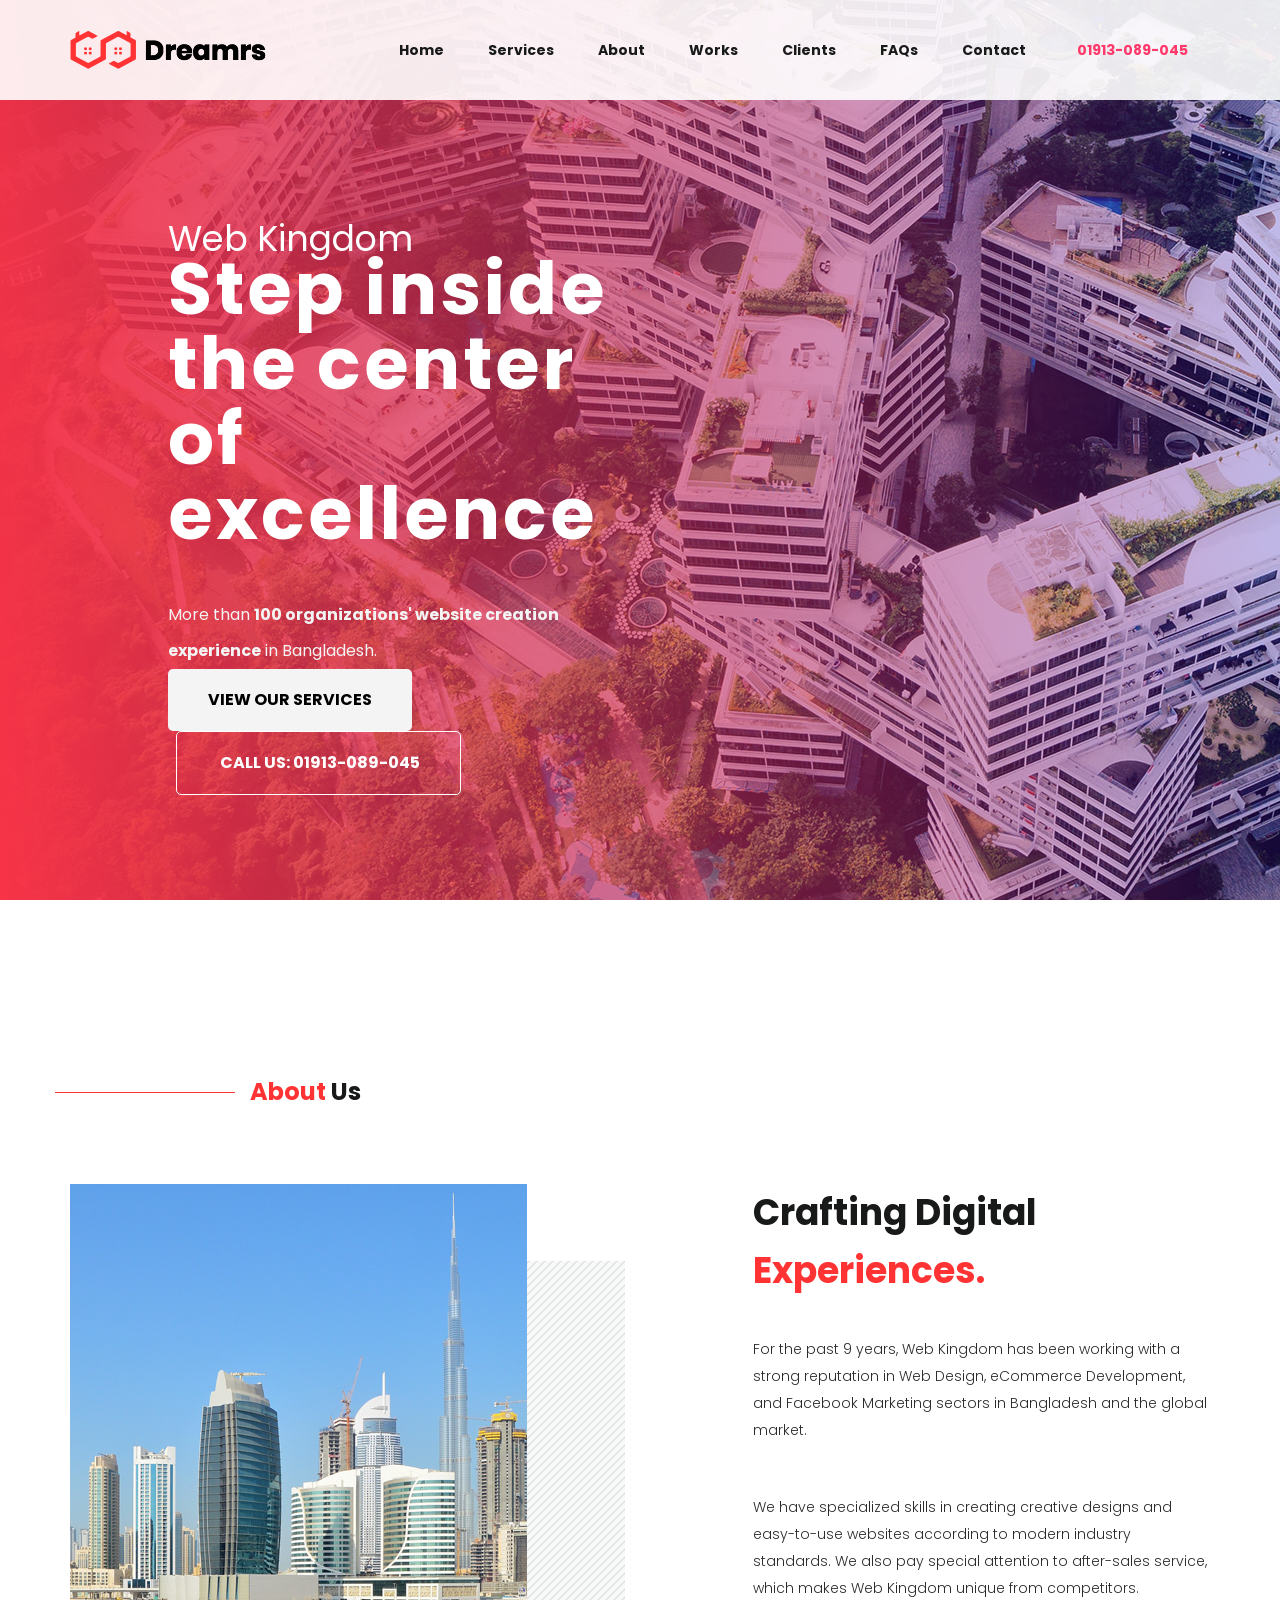
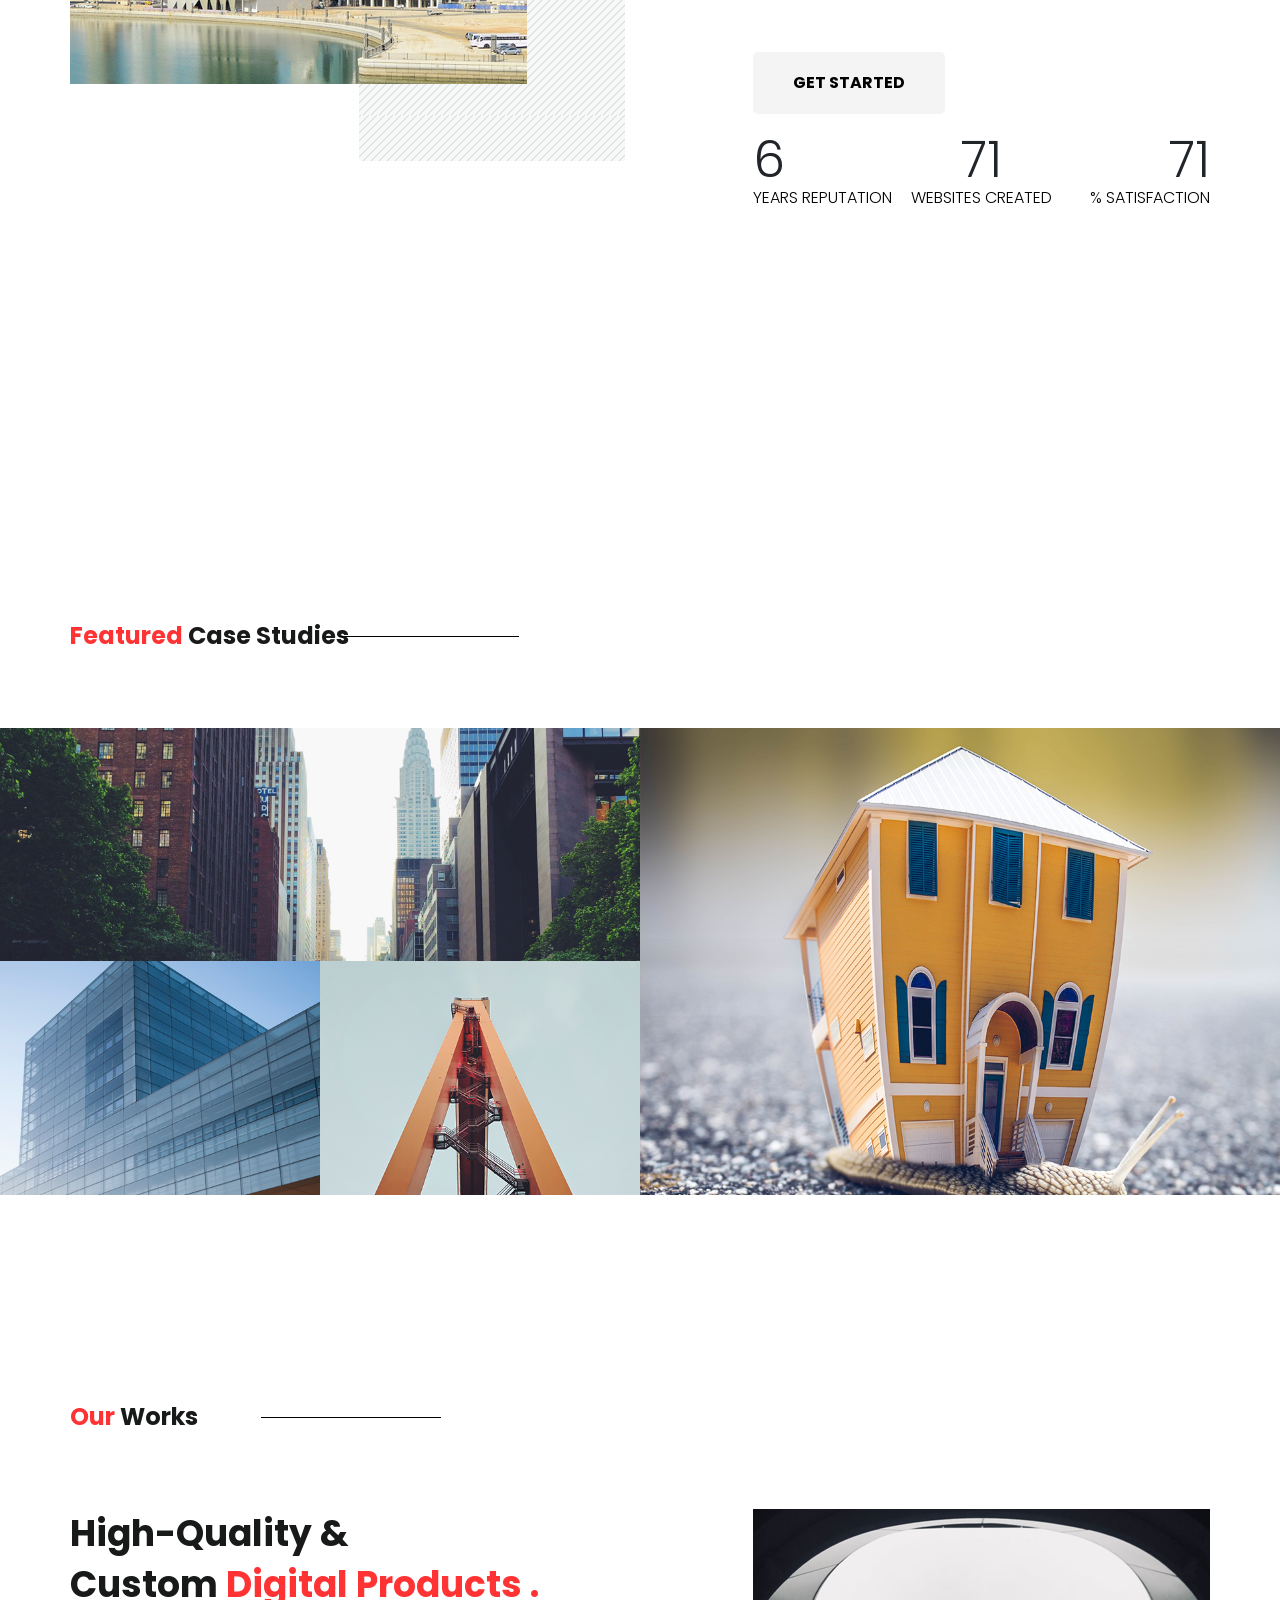
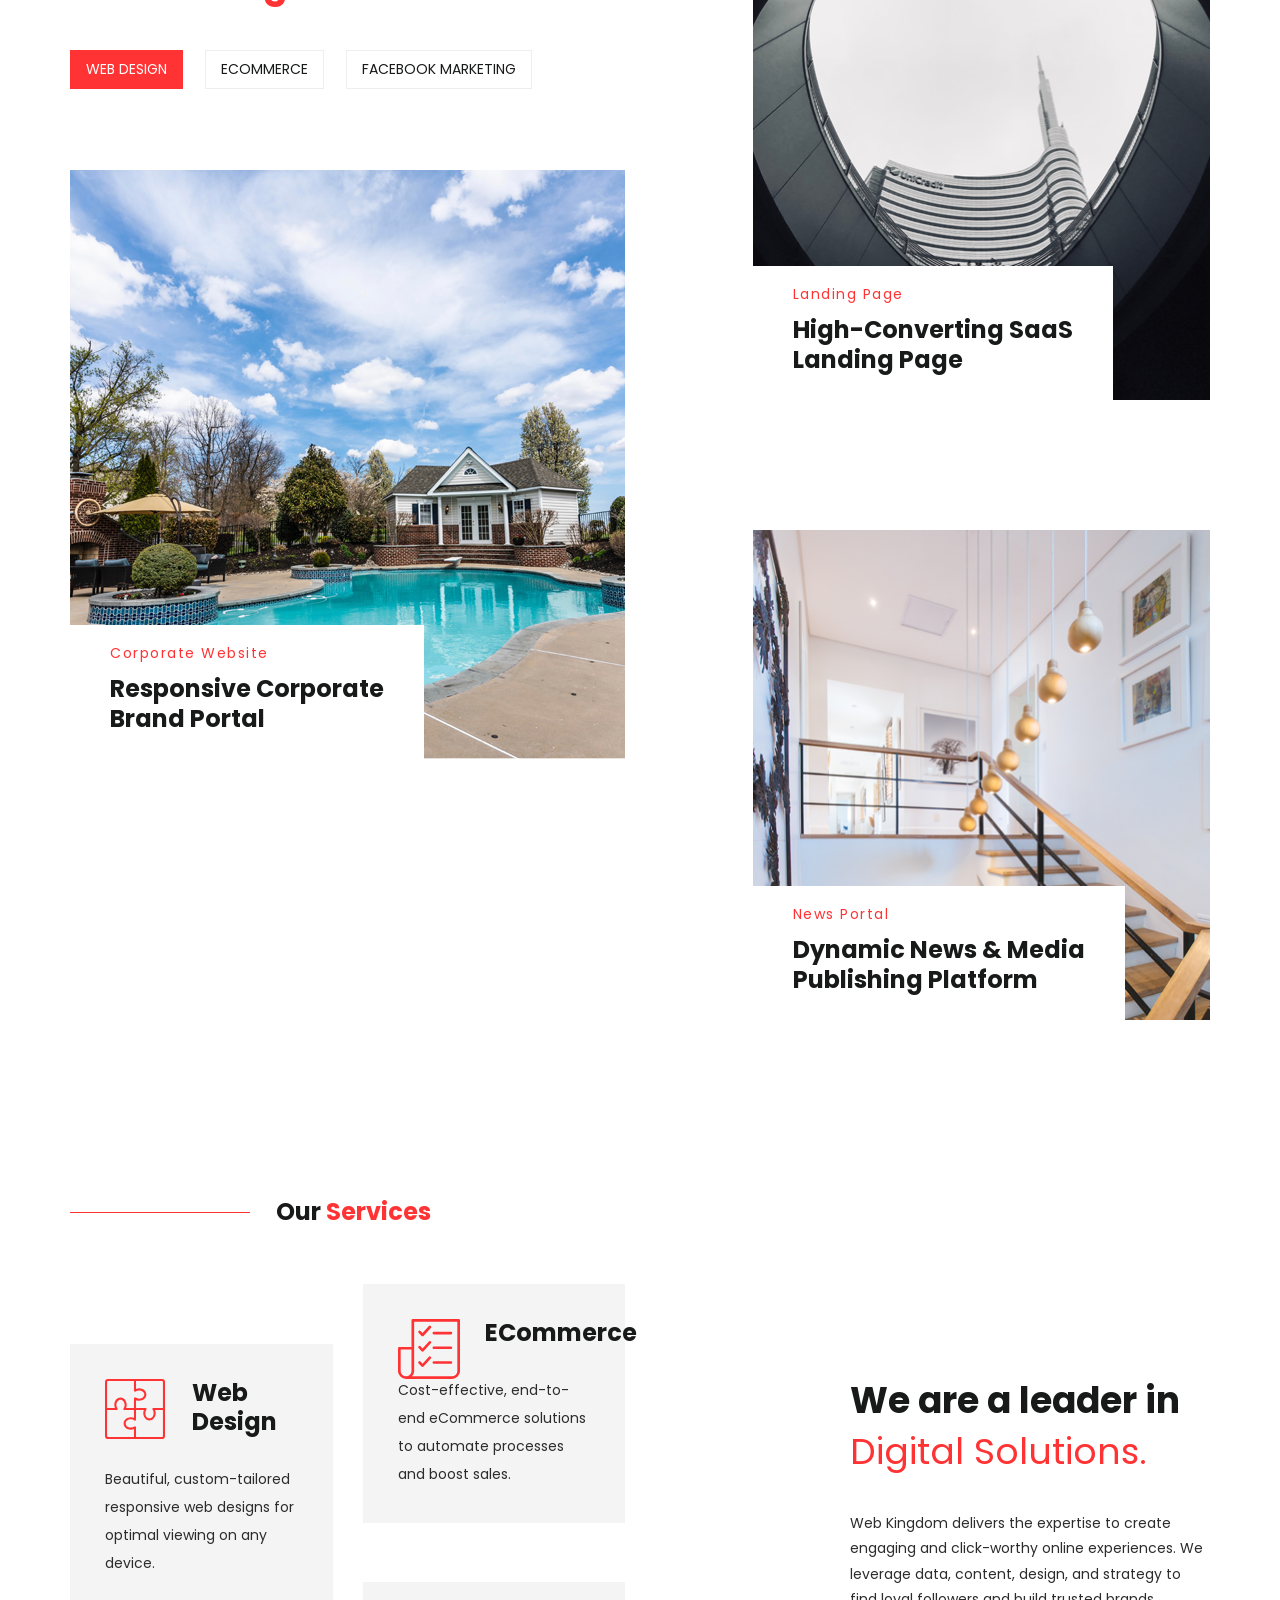
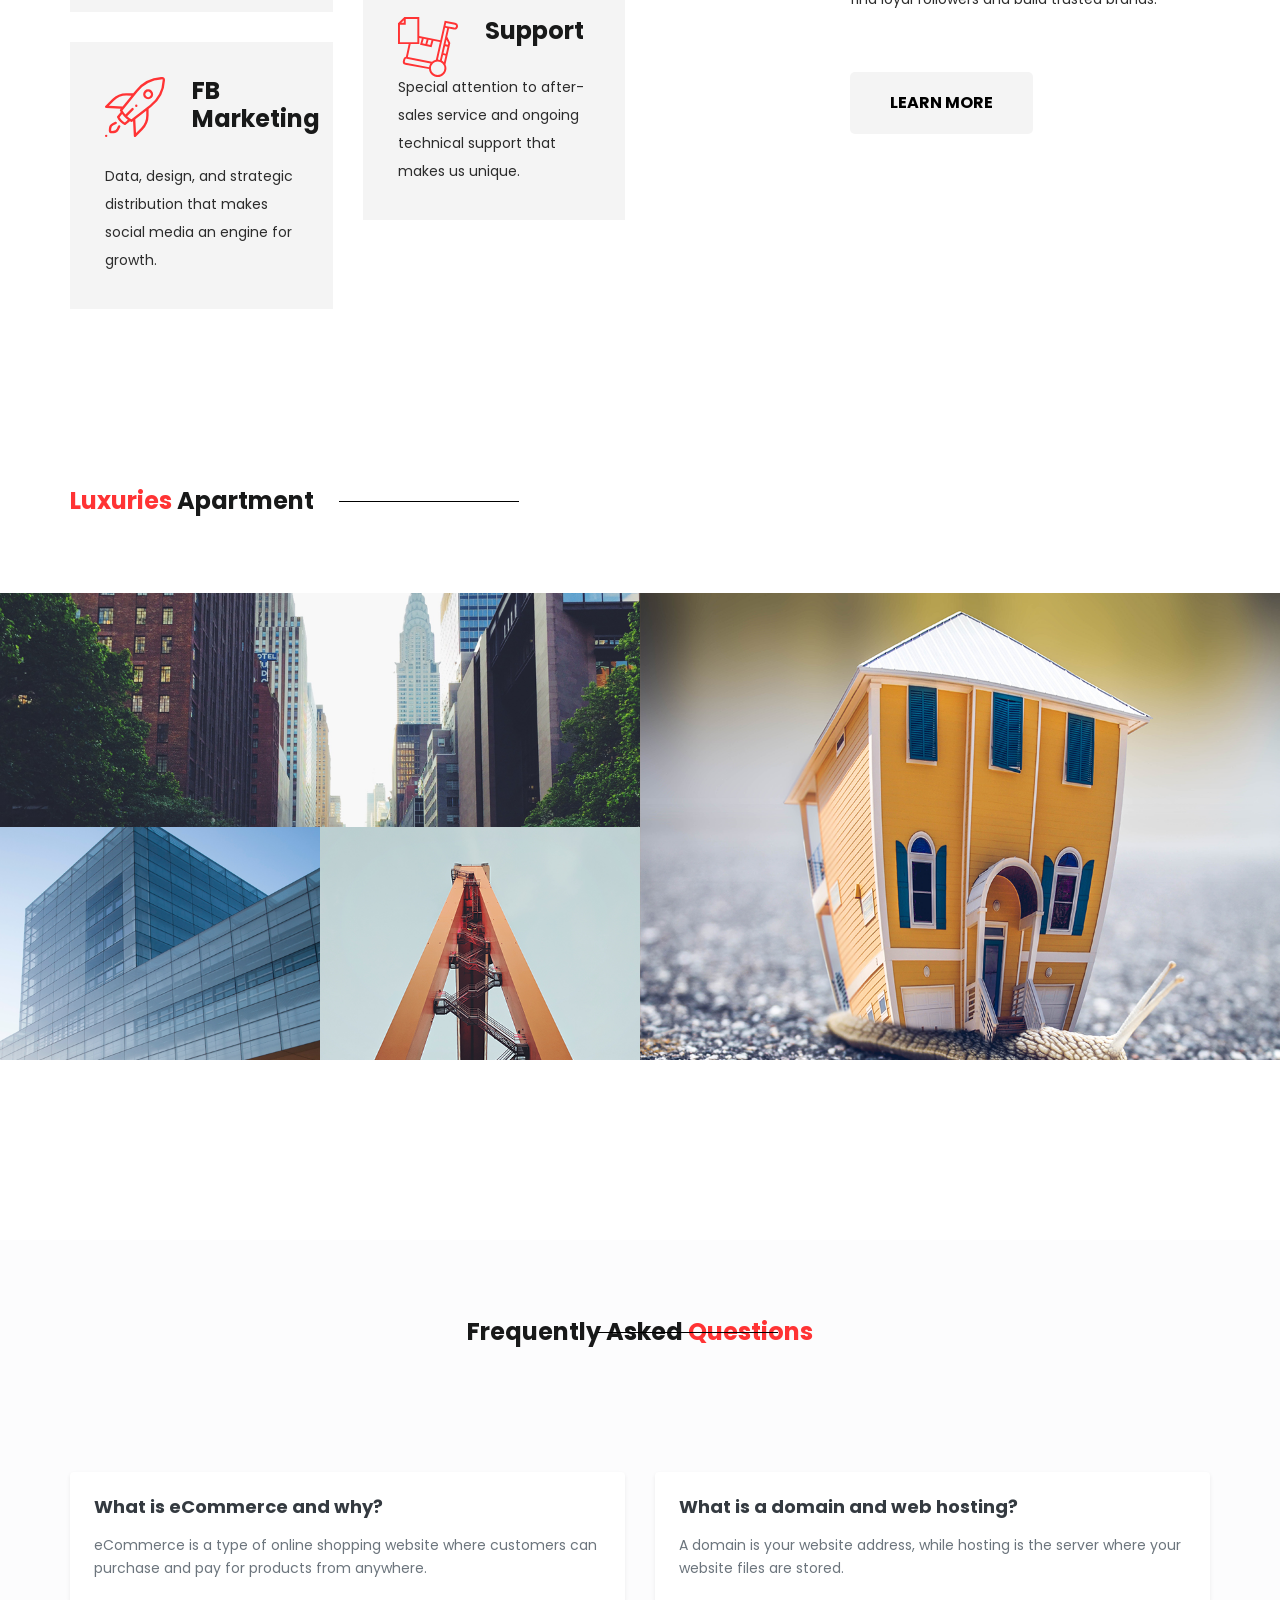
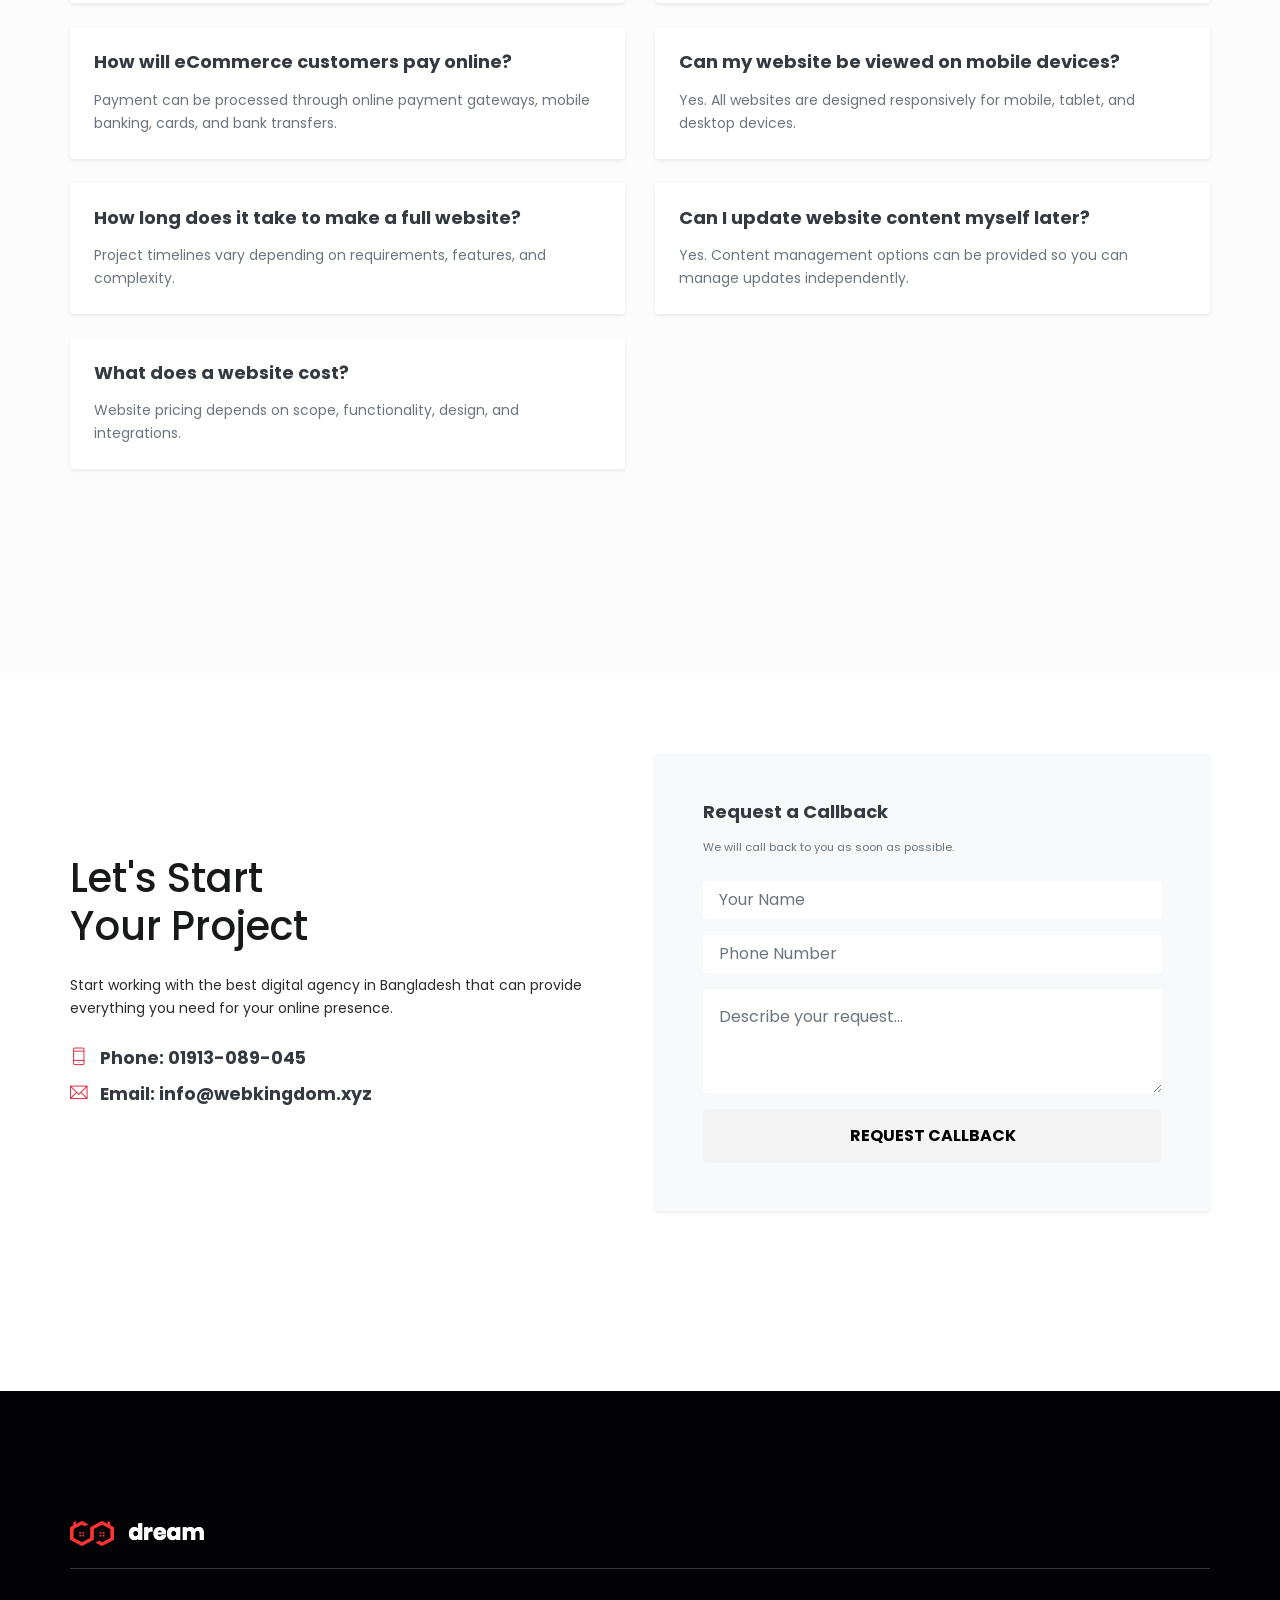
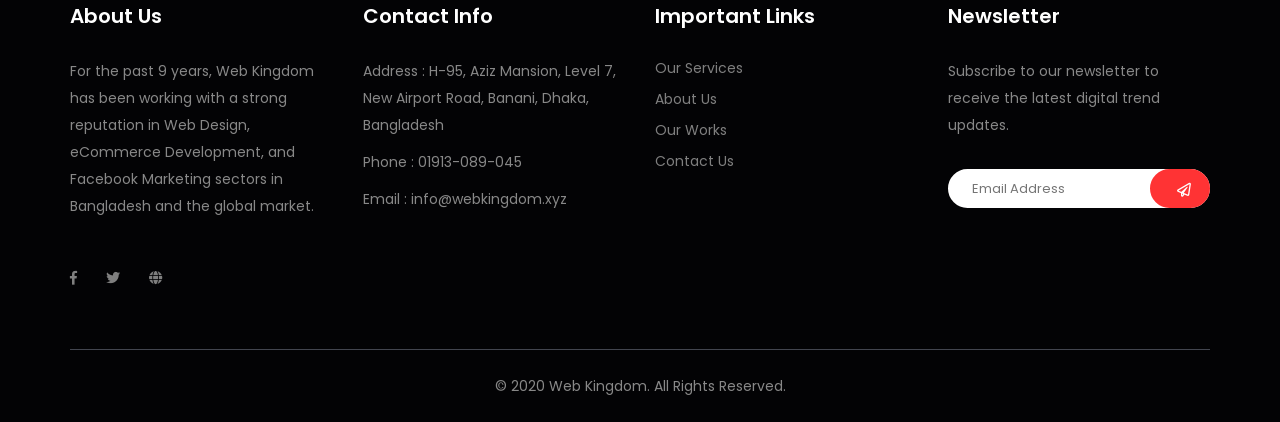
==== index.html @ f904aea2 "Initial commit - Web Kingdom Website Transformation" ====
<!doctype html>
<html lang="en">

<head>
   <!-- Required meta tags -->
   <meta charset="utf-8">
   <meta name="viewport" content="width=device-width, initial-scale=1, shrink-to-fit=no">
   <title>Web Kingdom || Home</title>
   <link rel="icon" href="img/favicon.png">
   <!-- Bootstrap CSS -->
   <link rel="stylesheet" href="css/bootstrap.min.css">
   <!-- animate CSS -->
   <link rel="stylesheet" href="css/animate.css">
   <!-- owl carousel CSS -->
   <link rel="stylesheet" href="css/owl.carousel.min.css">
   <!-- themify CSS -->
   <link rel="stylesheet" href="css/themify-icons.css">
   <!-- flaticon CSS -->
   <link rel="stylesheet" href="css/flaticon.css">
   <!-- magnific-popup CSS -->
   <link rel="stylesheet" href="css/magnific-popup.css">
   <!-- font awesome CSS -->
   <link rel="stylesheet" href="fontawesome/css/all.min.css">
   <!-- style CSS -->
   <link rel="stylesheet" href="css/style.css">
</head>

<body>
   <!--::menu part start::-->
   <header class="main_menu home_menu">
      <div class="container">
         <div class="row">
            <div class="col-lg-12">
               <nav class="navbar navbar-expand-lg navbar-light">
                  <a class="navbar-brand" href="index.html"> <img src="img/logo.png" alt="logo"> </a>
                  <button class="navbar-toggler" type="button" data-toggle="collapse" data-target="#navbarNav"
                     aria-controls="navbarNav" aria-expanded="false" aria-label="Toggle navigation">
                     <span class="navbar-toggler-icon"></span>
                  </button>
                  <div class="collapse navbar-collapse main-menu-item" id="navbarNav">
                     <ul class="navbar-nav">
                        <li class="nav-item active">
                           <a class="nav-link" href="index.html">Home</a>
                        </li>
                        <li class="nav-item">
                           <a class="nav-link" href="services.html">Services</a>
                        </li>
                        <li class="nav-item">
                           <a class="nav-link" href="about.html">About</a>
                        </li>
                        <li class="nav-item">
                           <a class="nav-link" href="project.html">Works</a>
                        </li>
                        <li class="nav-item">
                           <a class="nav-link" href="#clients">Clients</a>
                        </li>
                        <li class="nav-item">
                           <a class="nav-link" href="#faqs">FAQs</a>
                        </li>
                        <li class="nav-item">
                           <a class="nav-link" href="contact.html">Contact</a>
                        </li>
                        <li class="nav-item">
                           <a class="nav-link font-weight-bold" href="tel:01913089045" style="color: #ff3a6b;"><i class="fas fa-phone-alt mr-1"></i> 01913-089-045</a>
                        </li>
                     </ul>
                  </div>
               </nav>
            </div>
         </div>
      </div>
   </header>
   <!--::menu part end::-->

   <!--::banner part start::-->
   <section class="banner_part">
      <div class="container">
         <div class="row">
            <div class="col-lg-5 offset-lg-1 col-sm-8 offset-sm-2">
                <div class="banner_text aling-items-center">
                   <div class="banner_text_iner">
                      <h5>Web Kingdom</h5>
                      <h2>Step inside the center of excellence</h2>
                      <p>More than <strong>100 organizations' website creation experience</strong> in Bangladesh.</p>
                      <a href="services.html" class="btn_1">View Our Services</a>
                      <a href="tel:01913089045" class="btn_1 bg-transparent border border-white text-white ml-2"><i class="fas fa-phone-alt"></i> Call Us: 01913-089-045</a>
                   </div>
                </div>
             </div>
          </div>
       </div>
    </section>
    <!--::banner part end::-->

    <!--::about part start::-->
    <section class="about_part section-padding">
       <div class="container">
          <div class="row">
             <div class="section_tittle">
                <h2><span>about</span> us</h2>
             </div>
          </div>
          <div class="row">
             <div class="col-lg-6 col-md-6">
                <div class="about_img">
                   <img src="img/about.png" alt="">
                </div>
             </div>
             <div class="offset-lg-1 col-lg-5 col-sm-8 col-md-6">
                <div class="about_text">
                   <h2>Crafting Digital <span>Experiences.</span></h2>
                   <p>For the past 9 years, Web Kingdom has been working with a strong reputation in Web Design, eCommerce Development, and Facebook Marketing sectors in Bangladesh and the global market.</p>
                   <p>We have specialized skills in creating creative designs and easy-to-use websites according to modern industry standards. We also pay special attention to after-sales service, which makes Web Kingdom unique from competitors.</p>
                   <a href="contact.html" class="btn_1">Get Started</a>
                   <div class="about_part_counter mt-4">
                      <div class="single_counter">
                         <span class="counter">9</span>
                         <p>Years Reputation</p>
                      </div>
                      <div class="single_counter">
                         <span class="counter">100</span>
                         <p>Websites Created</p>
                      </div>
                      <div class="single_counter">
                         <span class="counter">100</span>
                         <p>% Satisfaction</p>
                      </div>
                   </div>
                </div>
             </div>
          </div>
       </div>
    </section>
    <section class="project_gallery section-padding" id="clients">
       <div class="container-fluid">
          <div class="row">
             <div class="col-lg-12">
                <div class="project_gallery_tittle">
                   <h2><span>Featured</span> Case Studies</h2>
                </div>
                <div class="grid">
                   <div class="grid-sizer"></div>
                   <div class="grid-item big_weight">
                      <div class="project_img">
                         <img src="img/gallery/gallery_1.png" alt="">
                         <div class="project_gallery_hover_text">
                            <p>eCommerce Platform</p>
                            <h3><a href="project.html">Bangladesh Wholesale eStore</a></h3>
                            <ul>
                               <li><span class="ti-shopping-cart"></span> B2B Wholesale</li>
                               <li><span class="ti-credit-card"></span> Online Gateway</li>
                               <li><span class="ti-package"></span> 100k+ Products</li>
                            </ul>
                         </div>
                      </div>
                   </div>
                   <div class="grid-item big_height">
                      <div class="project_img">
                         <img src="img/gallery/gallery_4.png" alt="">
                         <div class="project_gallery_hover_text">
                            <p>Website Design</p>
                            <h3><a href="project.html">Leading Corporate Brand Portal</a></h3>
                            <ul>
                               <li><span class="ti-world"></span> Multilingual</li>
                               <li><span class="ti-search"></span> SEO Optimized</li>
                               <li><span class="ti-lock"></span> 100% Secure</li>
                            </ul>
                         </div>
                      </div>
                   </div>
                   <div class="grid-item">
                      <div class="project_img">
                         <img src="img/gallery/gallery_2.png" alt="">
                         <div class="project_gallery_hover_text">
                            <p>Facebook Marketing</p>
                            <h3><a href="project.html">FMCG Brand Engagement Campaign</a></h3>
                            <ul>
                               <li><span class="ti-face-smile"></span> 2M+ Reach</li>
                               <li><span class="ti-target"></span> Demographic Targeting</li>
                               <li><span class="ti-stats-up"></span> 3x Conversions</li>
                            </ul>
                         </div>
                      </div>
                   </div>
                   <div class="grid-item">
                      <div class="project_img">
                         <img src="img/gallery/gallery_3.png" alt="">
                         <div class="project_gallery_hover_text">
                            <p>eCommerce Design</p>
                            <h3><a href="project.html">Premium Electronics Retail Store</a></h3>
                            <ul>
                               <li><span class="ti-mobile"></span> Mobile First</li>
                               <li><span class="ti-comment-alt"></span> Live Chat Support</li>
                               <li><span class="ti-bolt"></span> Fast Checkout</li>
                            </ul>
                         </div>
                      </div>
                   </div>
                </div>
             </div>
          </div>
       </div>
    </section>
    <!--::team part end::-->

   <!--::project part start::-->
    <section class="portfolio_area pt_30 padding_bottom" id="works">
       <div class="container">
          <div class="row">
             <div class="col-lg-12">
                <div class="section_tittle">
                   <h2><span>our</span> works</h2>
                </div>
                <div class="portfolio-filter">
                   <h2>High-Quality & <br>
                         Custom <span>Digital Products .</span></h2>
                   <ul class="nav nav-tabs" id="myTab" role="tablist">
                      <li>
                         <a class="active" id="WebDesign-tab" data-toggle="tab" href="#WebDesign" role="tab"
                            aria-controls="WebDesign" aria-selected="true">
                            Web Design
                         </a>
                      </li>
                      <li>
                         <a id="eCommerce-tab" data-toggle="tab" href="#eCommerce" role="tab" aria-controls="eCommerce"
                            aria-selected="false">
                            eCommerce
                         </a>
                      </li>
                      <li>
                         <a id="FacebookMarketing-tab" data-toggle="tab" href="#FacebookMarketing" role="tab" aria-controls="FacebookMarketing"
                            aria-selected="false">
                            Facebook Marketing
                         </a>
                      </li>
                   </ul>
                </div>
                <div class="portfolio_item tab-content" id="myTabContent">
                   <div class="row align-items-center justify-content-between tab-pane fade show active"
                      id="WebDesign" role="tabpanel" aria-labelledby="WebDesign-tab">
                      <div class="col-lg-6 col-sm-12 col-md-6">
                         <div class="portfolio_box">
                            <a href="img/project-1.png" class="img-gal">
                               <div class="single_portfolio">
                                  <img class="img-fluid w-100" src="img/project-1.png" alt="">
                               </div>
                            </a>
                            <div class="short_info">
                               <p>Corporate Website</p>
                               <h4><a href="#">Responsive Corporate <br>
                                     Brand Portal</a></h4>
                            </div>
                         </div>
                      </div>
                      <div class="col-lg-5 col-md-6">
                         <div class="row">
                            <div class="col-lg-12 col-sm-6 col-md-12 single_portfolio_project">
                               <div class="portfolio_box">
                                  <a href="img/project-2.png" class="img-gal">
                                     <div class="single_portfolio">
                                        <img class="img-fluid w-100" src="img/project-2.png" alt="">
                                     </div>
                                  </a>
                                  <div class="short_info">
                                     <p>Landing Page</p>
                                     <h4><a href="#">High-Converting SaaS <br>
                                           Landing Page</a></h4>
                                  </div>
                               </div>
                            </div>
                            <div class="col-lg-12 col-sm-6 col-md-12 single_portfolio_project">
                               <div class="portfolio_box">
                                  <a href="img/project-3.png" class="img-gal">
                                     <div class="single_portfolio">
                                        <img class="img-fluid w-100" src="img/project-3.png" alt="">
                                     </div>
                                  </a>
                                  <div class="short_info">
                                     <p>News Portal</p>
                                     <h4><a href="#">Dynamic News & Media <br>
                                           Publishing Platform</a></h4>
                                  </div>
                               </div>
                            </div>
                         </div>
                      </div>
                   </div>
                   <div class="row align-items-center justify-content-between tab-pane fade" id="eCommerce" role="tabpanel"
                      aria-labelledby="eCommerce-tab">
                      <div class="col-lg-6 col-sm-12 col-md-6">
                         <div class="portfolio_box">
                            <a href="img/project-2.png" class="img-gal">
                               <div class="single_portfolio">
                                  <img class="img-fluid w-100" src="img/project-2.png" alt="">
                               </div>
                            </a>
                            <div class="short_info">
                                  <p>Retail Shop</p>
                                  <h4><a href="#">Fully Integrated Retail <br>
                                        eCommerce Store</a></h4>
                               </div>
                         </div>
                      </div>
                      <div class="col-lg-5 col-md-6">
                         <div class="row">
                            <div class="col-lg-12 col-sm-6 col-md-12 single_portfolio_project">
                               <div class="portfolio_box">
                                  <a href="img/project-1.png" class="img-gal">
                                     <div class="single_portfolio">
                                        <img class="img-fluid w-100" src="img/project-1.png" alt="">
                                     </div>
                                  </a>
                                  <div class="short_info">
                                        <p>Multivendor</p>
                                        <h4><a href="#">Modern Multivendor <br>
                                              Online Marketplace</a></h4>
                                     </div>
                               </div>
                            </div>
                            <div class="col-lg-12 col-sm-6 col-md-12 single_portfolio_project">
                               <div class="portfolio_box">
                                  <a href="img/project-3.png" class="img-gal">
                                     <div class="single_portfolio">
                                        <img class="img-fluid w-100" src="img/project-3.png" alt="">
                                     </div>
                                  </a>
                                  <div class="short_info">
                                        <p>B2B Wholesale</p>
                                        <h4><a href="#">B2B Wholesale <br>
                                              Ordering System</a></h4>
                                     </div>
                               </div>
                            </div>
                         </div>
                      </div>
                   </div>
                   <div class="row align-items-center justify-content-between tab-pane fade" id="FacebookMarketing" role="tabpanel"
                      aria-labelledby="FacebookMarketing-tab">
                      <div class="col-lg-6 col-sm-12 col-md-6">
                         <div class="portfolio_box">
                            <a href="img/project-3.png" class="img-gal">
                               <div class="single_portfolio">
                                  <img class="img-fluid w-100" src="img/project-3.png" alt="">
                               </div>
                            </a>
                            <div class="short_info">
                                  <p>Lead Generation</p>
                                  <h4><a href="#">Targeted Demographic <br>
                                        Lead Generation Ads</a></h4>
                               </div>
                         </div>
                      </div>
                      <div class="col-lg-5 col-md-6">
                         <div class="row">
                            <div class="col-lg-12 col-sm-6 col-md-12 single_portfolio_project">
                               <div class="portfolio_box">
                                  <a href="img/project-2.png" class="img-gal">
                                     <div class="single_portfolio">
                                        <img class="img-fluid w-100" src="img/project-2.png" alt="">
                                     </div>
                                  </a>
                                  <div class="short_info">
                                        <p>Brand Awareness</p>
                                        <h4><a href="#">Viral Brand Reach & <br>
                                              Growth Campaign</a></h4>
                                     </div>
                               </div>
                            </div>
                            <div class="col-lg-12 col-sm-6 col-md-12 single_portfolio_project">
                               <div class="portfolio_box">
                                  <a href="img/project-1.png" class="img-gal">
                                     <div class="single_portfolio">
                                        <img class="img-fluid w-100" src="img/project-1.png" alt="">
                                     </div>
                                  </a>
                                  <div class="short_info">
                                        <p>Conversion Ads</p>
                                        <h4><a href="#">High ROI E-Commerce <br>
                                              Conversion Ads Setup</a></h4>
                                     </div>
                               </div>
                            </div>
                         </div>
                      </div>
                   </div>
                </div>
             </div>
          </div>
       </div>
    </section>
   <!--::project part end::-->

   <!--::service part end::-->
    <section class="service_part" id="services">
       <div class="container">
          <div class="row justify-content-between align-items-center">
             <div class="col-lg-7 col-xl-6">
                <div class="section_tittle">
                   <h2>our <span>services</span></h2>
                </div>
                <div class="service_part_iner">
                   <div class="row">
                      <div class="col-lg-6 col-sm-6">
                         <div class="single_service_text ">
                            <img src="img/icon/service_1.svg" alt="">
                            <h4>Web Design</h4>
                            <p>Beautiful, custom-tailored responsive web designs for optimal viewing on any device.</p>
                         </div>
                      </div>
                      <div class="col-lg-6 col-sm-6">
                         <div class="single_service_text">
                            <img src="img/icon/service_2.svg" alt="">
                            <h4>eCommerce</h4>
                            <p>Cost-effective, end-to-end eCommerce solutions to automate processes and boost sales.</p>
                         </div>
                      </div>
                      <div class="col-lg-6 col-sm-6">
                         <div class="single_service_text">
                            <img src="img/icon/service_3.svg" alt="">
                            <h4>FB Marketing</h4>
                            <p>Data, design, and strategic distribution that makes social media an engine for growth.</p>
                         </div>
                      </div>
                      <div class="col-lg-6 col-sm-6">
                         <div class="single_service_text">
                            <img src="img/icon/service_4.svg" alt="">
                            <h4>Support</h4>
                            <p>Special attention to after-sales service and ongoing technical support that makes us unique.</p>
                         </div>
                      </div>
                   </div>
                </div>
             </div>
             <div class="col-lg-4 col-sm-10">
                <div class="service_text">
                   <h2>We are a leader in <span>Digital Solutions.</span></h2>
                   <p>Web Kingdom delivers the expertise to create engaging and click-worthy online experiences. We leverage data, content, design, and strategy to find loyal followers and build trusted brands.</p>
                   <a href="services.html" class="btn_1">Learn More</a>
                </div>
             </div>
          </div>
       </div>
    </section>
   <!--::service part end::-->

   <!--::team part end::-->
   <section class="project_gallery section-padding">
      <div class="container-fluid">
         <div class="row">
            <div class="col-lg-12">
               <div class="project_gallery_tittle">
                  <h2><span>Luxuries</span> Apartment</h2>
               </div>
               <div class="grid">
                  <div class="grid-sizer"></div>
                  <div class="grid-item big_weight">
                     <div class="project_img">
                        <img src="img/gallery/gallery_1.png" alt="">
                        <div class="project_gallery_hover_text">
                           <p>Home Apartment</p>
                           <h3><a href="apartment.html"> Detached House For Sale</a></h3>
                           <ul>
                              <li><a href=""><span class="flaticon-bath"></span></a> 04</li>
                              <li><a href=""><span class="flaticon-bed"></span></a> 03</li>
                              <li><a href=""><span class="flaticon-frame"></span></a> 2400 sqft</li>
                              <li><a href=""><span class="ti-heart"></span></a> like</li>
                           </ul>
                        </div>
                     </div>
                  </div>
                  <div class="grid-item big_height">
                     <div class="project_img">
                        <img src="img/gallery/gallery_4.png" alt="">
                        <div class="project_gallery_hover_text">
                           <p>Home Apartment</p>
                           <h3><a href="apartment.html"> Detached House For Sale</a></h3>
                           <ul>
                              <li><a href=""><span class="flaticon-bath"></span></a> 04</li>
                              <li><a href=""><span class="flaticon-bed"></span></a> 03</li>
                              <li><a href=""><span class="flaticon-frame"></span></a> 2400 sqft</li>
                              <li><a href=""><span class="ti-heart"></span></a> like</li>
                           </ul>
                        </div>
                     </div>
                  </div>
                  <div class="grid-item">
                     <div class="project_img">
                        <img src="img/gallery/gallery_2.png" alt="">
                        <div class="project_gallery_hover_text">
                           <p>Home Apartment</p>
                           <h3><a href="apartment.html"> Detached House For Sale</a></h3>
                           <ul>
                              <li><a href=""><span class="flaticon-bath"></span></a> 04</li>
                              <li><a href=""><span class="flaticon-bed"></span></a> 03</li>
                              <li><a href=""><span class="flaticon-frame"></span></a> 2400 sqft</li>
                              <li><a href=""><span class="ti-heart"></span></a> like</li>
                           </ul>
                        </div>
                     </div>
                  </div>
                  <div class="grid-item">
                     <div class="project_img">
                        <img src="img/gallery/gallery_3.png" alt="">
                        <div class="project_gallery_hover_text">
                           <p>Home Apartment</p>
                           <h3><a href="apartment.html"> Detached House For Sale</a></h3>
                           <ul>
                              <li><a href=""><span class="flaticon-bath"></span></a> 04</li>
                              <li><a href=""><span class="flaticon-bed"></span></a> 03</li>
                              <li><a href=""><span class="flaticon-frame"></span></a> 2400 sqft</li>
                              <li><a href=""><span class="ti-heart"></span></a> like</li>
                           </ul>
                        </div>
                     </div>
                  </div>
               </div>
            </div>
         </div>
      </div>
   </section>
   <!--::team part end::-->

   <!--::faq_part start::-->
   <section class="blog_part padding_bottom" id="faqs" style="background-color: #fcfcfd; padding-top: 80px;">
      <div class="container">
         <div class="row justify-content-center">
            <div class="col-md-8 col-lg-6">
               <div class="blog_part_tittle text-center">
                  <h2>Frequently Asked <span>Questions</span></h2>
               </div>
            </div>
         </div>
         <div class="row mt-5">
            <div class="col-lg-6">
               <div class="single_blog mb-4 p-4 bg-white shadow-sm rounded border-0">
                  <h4 class="mb-3 text-dark font-weight-bold">What is eCommerce and why?</h4>
                  <p class="text-secondary">eCommerce is a type of online shopping website where customers can purchase and pay for products from anywhere.</p>
               </div>
               <div class="single_blog mb-4 p-4 bg-white shadow-sm rounded border-0">
                  <h4 class="mb-3 text-dark font-weight-bold">How will eCommerce customers pay online?</h4>
                  <p class="text-secondary">Payment can be processed through online payment gateways, mobile banking, cards, and bank transfers.</p>
               </div>
               <div class="single_blog mb-4 p-4 bg-white shadow-sm rounded border-0">
                  <h4 class="mb-3 text-dark font-weight-bold">How long does it take to make a full website?</h4>
                  <p class="text-secondary">Project timelines vary depending on requirements, features, and complexity.</p>
               </div>
               <div class="single_blog mb-4 p-4 bg-white shadow-sm rounded border-0">
                  <h4 class="mb-3 text-dark font-weight-bold">What does a website cost?</h4>
                  <p class="text-secondary">Website pricing depends on scope, functionality, design, and integrations.</p>
               </div>
            </div>
            <div class="col-lg-6">
               <div class="single_blog mb-4 p-4 bg-white shadow-sm rounded border-0">
                  <h4 class="mb-3 text-dark font-weight-bold">What is a domain and web hosting?</h4>
                  <p class="text-secondary">A domain is your website address, while hosting is the server where your website files are stored.</p>
               </div>
               <div class="single_blog mb-4 p-4 bg-white shadow-sm rounded border-0">
                  <h4 class="mb-3 text-dark font-weight-bold">Can my website be viewed on mobile devices?</h4>
                  <p class="text-secondary">Yes. All websites are designed responsively for mobile, tablet, and desktop devices.</p>
               </div>
               <div class="single_blog mb-4 p-4 bg-white shadow-sm rounded border-0">
                  <h4 class="mb-3 text-dark font-weight-bold">Can I update website content myself later?</h4>
                  <p class="text-secondary">Yes. Content management options can be provided so you can manage updates independently.</p>
               </div>
            </div>
         </div>
      </div>
   </section>
   <!--::faq_part end::-->

   <!--::contact_callback part start::-->
   <section class="contact-section padding_bottom" style="padding-top: 80px; background-color: #fff;">
      <div class="container">
         <div class="row align-items-center">
            <div class="col-lg-6 col-md-6">
               <div class="service_text pr-md-4">
                  <h2 class="mb-4" style="font-size: 2.5rem; line-height: 1.2;">Let's Start <br><span>Your Project</span></h2>
                  <p class="mb-4">Start working with the best digital agency in Bangladesh that can provide everything you need for your online presence.</p>
                  <div class="mt-4">
                     <p class="mb-2 text-dark font-weight-bold" style="font-size: 1.1rem;"><span class="ti-mobile mr-2 text-danger"></span> Phone: 01913-089-045</p>
                     <p class="mb-0 text-dark font-weight-bold" style="font-size: 1.1rem;"><span class="ti-email mr-2 text-danger"></span> Email: info@webkingdom.xyz</p>
                  </div>
               </div>
            </div>
            <div class="col-lg-6 col-md-6 mt-4 mt-md-0">
               <div class="p-5 bg-light rounded shadow-sm">
                  <h4 class="mb-3 text-dark font-weight-bold">Request a Callback</h4>
                  <p class="text-secondary mb-4 small">We will call back to you as soon as possible.</p>
                  <form action="contact_process.php" method="post" id="callbackForm">
                     <div class="form-group mb-3">
                        <input class="form-control bg-white placeholder border-0 p-3" name="name" type="text" placeholder="Your Name" required>
                     </div>
                     <div class="form-group mb-3">
                        <input class="form-control bg-white placeholder border-0 p-3" name="phone" type="tel" placeholder="Phone Number" required>
                     </div>
                     <div class="form-group mb-3">
                        <textarea class="form-control bg-white placeholder border-0 p-3" name="request" rows="3" placeholder="Describe your request..." required></textarea>
                     </div>
                     <button type="submit" class="btn_1 btn-block border-0 text-uppercase font-weight-bold" style="padding: 15px 0;">Request Callback</button>
                  </form>
               </div>
            </div>
         </div>
      </div>
   </section>
   <!--::contact_callback part end::-->

   <!--::footer_part start::-->
   <footer class="footer_part">
      <div class="container">
         <div class="row">
            <div class="col-lg-12">
               <div class="footer_logo">
                     <a href="index.html" class="footer_logo_iner"> <img src="img/footer_logo.png" alt="#"> </a>
               </div>
            </div>

            <div class="col-sm-6 col-lg-3">
               <div class="single_footer_part">
                  <h4>About Us</h4>
                  <p>For the past 9 years, Web Kingdom has been working with a strong reputation in Web Design, eCommerce Development, and Facebook Marketing sectors in Bangladesh and the global market.</p>
                  <div class="footer_icon social_icon">
                     <ul class="list-unstyled">
                        <li><a href="#" class="single_social_icon"><i class="fab fa-facebook-f"></i></a></li>
                        <li><a href="#" class="single_social_icon"><i class="fab fa-twitter"></i></a></li>
                        <li><a href="#" class="single_social_icon"><i class="fas fa-globe"></i></a></li>
                     </ul>
                  </div>
               </div>
            </div>
            <div class="col-sm-6 col-lg-3">
               <div class="single_footer_part">
                  <h4>Contact Info</h4>
                  <p>Address : H-95, Aziz Mansion, Level 7, New Airport Road, Banani, Dhaka, Bangladesh</p>
                  <p>Phone : 01913-089-045</p>
                  <p>Email : info@webkingdom.xyz</p>
               </div>
            </div>
            <div class="col-sm-6 col-lg-3">
               <div class="single_footer_part">
                  <h4>Important Links</h4>
                  <ul class="list-unstyled">
                     <li><a href="services.html">Our Services</a></li>
                     <li><a href="about.html">About Us</a></li>
                     <li><a href="project.html">Our Works</a></li>
                     <li><a href="contact.html">Contact Us</a></li>
                  </ul>
               </div>
            </div>
            <div class="col-sm-6 col-lg-3">
               <div class="single_footer_part">
                  <h4>Newsletter</h4>
                  <p>Subscribe to our newsletter to receive the latest digital trend updates.
                  </p>
                  <div id="mc_embed_signup">
                     <form target="_blank"
                        action="#"
                        method="get" class="subscribe_form relative mail_part" required>
                        <input type="email" name="email" id="newsletter-form-email" placeholder="Email Address"
                           class="placeholder hide-on-focus" onfocus="this.placeholder = ''" onblur="this.placeholder = ' Email Address '"
                           required="" type="email">
                        <button type="submit" name="submit" id="newsletter-submit"
                           class="email_icon newsletter-submit button-contactForm"><i
                              class="far fa-paper-plane"></i></button>
                        <div class="mt-10 info"></div>
                     </form>
                  </div>
               </div>
            </div>
         </div>
         <hr>
         <div class="row">
            <div class="col-lg-12">
               <div class="copyright_text text-center">
                  <P>
© 2020 Web Kingdom. All Rights Reserved.
                  </P>
               </div>
            </div>
         </div>
      </div>
   </footer>
   <!--::footer_part end::-->

   <!-- jquery plugins here-->
   <script src="js/jquery-1.12.1.min.js"></script>
   <!-- popper js -->
   <script src="js/popper.min.js"></script>
   <!-- bootstrap js -->
   <script src="js/bootstrap.min.js"></script>
   <!-- magnific js -->
   <script src="js/jquery.magnific-popup.min.js"></script>
   <!-- carousel js -->
   <script src="js/owl.carousel.min.js"></script>
   <!-- easing js -->
   <script src="js/jquery.easing.min.js"></script>
   <!--masonry js-->
   <script src="js/masonry.pkgd.min.js"></script>
   <script src="js/masonry.pkgd.js"></script>
   <!--form validation js-->
   <script src="js/jquery.nice-select.min.js"></script>
	<script src="js/contact.js"></script>
	<script src="js/jquery.ajaxchimp.min.js"></script>
	<script src="js/jquery.form.js"></script>
	<script src="js/jquery.validate.min.js"></script>
	<script src="js/mail-script.js"></script>
   <!-- counter js -->
   <script src="js/jquery.counterup.min.js"></script>
   <script src="js/waypoints.min.js"></script>
   <!-- custom js -->
   <script src="js/custom.js"></script>
</body>

</html>
---- fontawesome/css/all.min.css ----
.fa,.fab,.fal,.far,.fas{-moz-osx-font-smoothing:grayscale;-webkit-font-smoothing:antialiased;display:inline-block;font-style:normal;font-variant:normal;text-rendering:auto;line-height:1}.fa-lg{font-size:1.33333em;line-height:.75em;vertical-align:-.0667em}.fa-xs{font-size:.75em}.fa-sm{font-size:.875em}.fa-1x{font-size:1em}.fa-2x{font-size:2em}.fa-3x{font-size:3em}.fa-4x{font-size:4em}.fa-5x{font-size:5em}.fa-6x{font-size:6em}.fa-7x{font-size:7em}.fa-8x{font-size:8em}.fa-9x{font-size:9em}.fa-10x{font-size:10em}.fa-fw{text-align:center;width:1.25em}.fa-ul{list-style-type:none;margin-left:2.5em;padding-left:0}.fa-ul>li{position:relative}.fa-li{left:-2em;position:absolute;text-align:center;width:2em;line-height:inherit}.fa-border{border:.08em solid #eee;border-radius:.1em;padding:.2em .25em .15em}.fa-pull-left{float:left}.fa-pull-right{float:right}.fa.fa-pull-left,.fab.fa-pull-left,.fal.fa-pull-left,.far.fa-pull-left,.fas.fa-pull-left{margin-right:.3em}.fa.fa-pull-right,.fab.fa-pull-right,.fal.fa-pull-right,.far.fa-pull-right,.fas.fa-pull-right{margin-left:.3em}.fa-spin{animation:fa-spin 2s infinite linear}.fa-pulse{animation:fa-spin 1s infinite steps(8)}@keyframes fa-spin{0%{transform:rotate(0deg)}to{transform:rotate(1turn)}}.fa-rotate-90{-ms-filter:"progid:DXImageTransform.Microsoft.BasicImage(rotation=1)";transform:rotate(90deg)}.fa-rotate-180{-ms-filter:"progid:DXImageTransform.Microsoft.BasicImage(rotation=2)";transform:rotate(180deg)}.fa-rotate-270{-ms-filter:"progid:DXImageTransform.Microsoft.BasicImage(rotation=3)";transform:rotate(270deg)}.fa-flip-horizontal{-ms-filter:"progid:DXImageTransform.Microsoft.BasicImage(rotation=0, mirror=1)";transform:scaleX(-1)}.fa-flip-vertical{transform:scaleY(-1)}.fa-flip-horizontal.fa-flip-vertical,.fa-flip-vertical{-ms-filter:"progid:DXImageTransform.Microsoft.BasicImage(rotation=2, mirror=1)"}.fa-flip-horizontal.fa-flip-vertical{transform:scale(-1)}:root .fa-flip-horizontal,:root .fa-flip-vertical,:root .fa-rotate-90,:root .fa-rotate-180,:root .fa-rotate-270{filter:none}.fa-stack{display:inline-block;height:2em;line-height:2em;position:relative;vertical-align:middle;width:2.5em}.fa-stack-1x,.fa-stack-2x{left:0;position:absolute;text-align:center;width:100%}.fa-stack-1x{line-height:inherit}.fa-stack-2x{font-size:2em}.fa-inverse{color:#fff}.fa-500px:before{content:"\f26e"}.fa-accessible-icon:before{content:"\f368"}.fa-accusoft:before{content:"\f369"}.fa-acquisitions-incorporated:before{content:"\f6af"}.fa-ad:before{content:"\f641"}.fa-address-book:before{content:"\f2b9"}.fa-address-card:before{content:"\f2bb"}.fa-adjust:before{content:"\f042"}.fa-adn:before{content:"\f170"}.fa-adobe:before{content:"\f778"}.fa-adversal:before{content:"\f36a"}.fa-affiliatetheme:before{content:"\f36b"}.fa-air-freshener:before{content:"\f5d0"}.fa-algolia:before{content:"\f36c"}.fa-align-center:before{content:"\f037"}.fa-align-justify:before{content:"\f039"}.fa-align-left:before{content:"\f036"}.fa-align-right:before{content:"\f038"}.fa-alipay:before{content:"\f642"}.fa-allergies:before{content:"\f461"}.fa-amazon:before{content:"\f270"}.fa-amazon-pay:before{content:"\f42c"}.fa-ambulance:before{content:"\f0f9"}.fa-american-sign-language-interpreting:before{content:"\f2a3"}.fa-amilia:before{content:"\f36d"}.fa-anchor:before{content:"\f13d"}.fa-android:before{content:"\f17b"}.fa-angellist:before{content:"\f209"}.fa-angle-double-down:before{content:"\f103"}.fa-angle-double-left:before{content:"\f100"}.fa-angle-double-right:before{content:"\f101"}.fa-angle-double-up:before{content:"\f102"}.fa-angle-down:before{content:"\f107"}.fa-angle-left:before{content:"\f104"}.fa-angle-right:before{content:"\f105"}.fa-angle-up:before{content:"\f106"}.fa-angry:before{content:"\f556"}.fa-angrycreative:before{content:"\f36e"}.fa-angular:before{content:"\f420"}.fa-ankh:before{content:"\f644"}.fa-app-store:before{content:"\f36f"}.fa-app-store-ios:before{content:"\f370"}.fa-apper:before{content:"\f371"}.fa-apple:before{content:"\f179"}.fa-apple-alt:before{content:"\f5d1"}.fa-apple-pay:before{content:"\f415"}.fa-archive:before{content:"\f187"}.fa-archway:before{content:"\f557"}.fa-arrow-alt-circle-down:before{content:"\f358"}.fa-arrow-alt-circle-left:before{content:"\f359"}.fa-arrow-alt-circle-right:before{content:"\f35a"}.fa-arrow-alt-circle-up:before{content:"\f35b"}.fa-arrow-circle-down:before{content:"\f0ab"}.fa-arrow-circle-left:before{content:"\f0a8"}.fa-arrow-circle-right:before{content:"\f0a9"}.fa-arrow-circle-up:before{content:"\f0aa"}.fa-arrow-down:before{content:"\f063"}.fa-arrow-left:before{content:"\f060"}.fa-arrow-right:before{content:"\f061"}.fa-arrow-up:before{content:"\f062"}.fa-arrows-alt:before{content:"\f0b2"}.fa-arrows-alt-h:before{content:"\f337"}.fa-arrows-alt-v:before{content:"\f338"}.fa-artstation:before{content:"\f77a"}.fa-assistive-listening-systems:before{content:"\f2a2"}.fa-asterisk:before{content:"\f069"}.fa-asymmetrik:before{content:"\f372"}.fa-at:before{content:"\f1fa"}.fa-atlas:before{content:"\f558"}.fa-atlassian:before{content:"\f77b"}.fa-atom:before{content:"\f5d2"}.fa-audible:before{content:"\f373"}.fa-audio-description:before{content:"\f29e"}.fa-autoprefixer:before{content:"\f41c"}.fa-avianex:before{content:"\f374"}.fa-aviato:before{content:"\f421"}.fa-award:before{content:"\f559"}.fa-aws:before{content:"\f375"}.fa-baby:before{content:"\f77c"}.fa-baby-carriage:before{content:"\f77d"}.fa-backspace:before{content:"\f55a"}.fa-backward:before{content:"\f04a"}.fa-balance-scale:before{content:"\f24e"}.fa-ban:before{content:"\f05e"}.fa-band-aid:before{content:"\f462"}.fa-bandcamp:before{content:"\f2d5"}.fa-barcode:before{content:"\f02a"}.fa-bars:before{content:"\f0c9"}.fa-baseball-ball:before{content:"\f433"}.fa-basketball-ball:before{content:"\f434"}.fa-bath:before{content:"\f2cd"}.fa-battery-empty:before{content:"\f244"}.fa-battery-full:before{content:"\f240"}.fa-battery-half:before{content:"\f242"}.fa-battery-quarter:before{content:"\f243"}.fa-battery-three-quarters:before{content:"\f241"}.fa-bed:before{content:"\f236"}.fa-beer:before{content:"\f0fc"}.fa-behance:before{content:"\f1b4"}.fa-behance-square:before{content:"\f1b5"}.fa-bell:before{content:"\f0f3"}.fa-bell-slash:before{content:"\f1f6"}.fa-bezier-curve:before{content:"\f55b"}.fa-bible:before{content:"\f647"}.fa-bicycle:before{content:"\f206"}.fa-bimobject:before{content:"\f378"}.fa-binoculars:before{content:"\f1e5"}.fa-biohazard:before{content:"\f780"}.fa-birthday-cake:before{content:"\f1fd"}.fa-bitbucket:before{content:"\f171"}.fa-bitcoin:before{content:"\f379"}.fa-bity:before{content:"\f37a"}.fa-black-tie:before{content:"\f27e"}.fa-blackberry:before{content:"\f37b"}.fa-blender:before{content:"\f517"}.fa-blender-phone:before{content:"\f6b6"}.fa-blind:before{content:"\f29d"}.fa-blog:before{content:"\f781"}.fa-blogger:before{content:"\f37c"}.fa-blogger-b:before{content:"\f37d"}.fa-bluetooth:before{content:"\f293"}.fa-bluetooth-b:before{content:"\f294"}.fa-bold:before{content:"\f032"}.fa-bolt:before{content:"\f0e7"}.fa-bomb:before{content:"\f1e2"}.fa-bone:before{content:"\f5d7"}.fa-bong:before{content:"\f55c"}.fa-book:before{content:"\f02d"}.fa-book-dead:before{content:"\f6b7"}.fa-book-open:before{content:"\f518"}.fa-book-reader:before{content:"\f5da"}.fa-bookmark:before{content:"\f02e"}.fa-bowling-ball:before{content:"\f436"}.fa-box:before{content:"\f466"}.fa-box-open:before{content:"\f49e"}.fa-boxes:before{content:"\f468"}.fa-braille:before{content:"\f2a1"}.fa-brain:before{content:"\f5dc"}.fa-briefcase:before{content:"\f0b1"}.fa-briefcase-medical:before{content:"\f469"}.fa-broadcast-tower:before{content:"\f519"}.fa-broom:before{content:"\f51a"}.fa-brush:before{content:"\f55d"}.fa-btc:before{content:"\f15a"}.fa-bug:before{content:"\f188"}.fa-building:before{content:"\f1ad"}.fa-bullhorn:before{content:"\f0a1"}.fa-bullseye:before{content:"\f140"}.fa-burn:before{content:"\f46a"}.fa-buromobelexperte:before{content:"\f37f"}.fa-bus:before{content:"\f207"}.fa-bus-alt:before{content:"\f55e"}.fa-business-time:before{content:"\f64a"}.fa-buysellads:before{content:"\f20d"}.fa-calculator:before{content:"\f1ec"}.fa-calendar:before{content:"\f133"}.fa-calendar-alt:before{content:"\f073"}.fa-calendar-check:before{content:"\f274"}.fa-calendar-day:before{content:"\f783"}.fa-calendar-minus:before{content:"\f272"}.fa-calendar-plus:before{content:"\f271"}.fa-calendar-times:before{content:"\f273"}.fa-calendar-week:before{content:"\f784"}.fa-camera:before{content:"\f030"}.fa-camera-retro:before{content:"\f083"}.fa-campground:before{content:"\f6bb"}.fa-canadian-maple-leaf:before{content:"\f785"}.fa-candy-cane:before{content:"\f786"}.fa-cannabis:before{content:"\f55f"}.fa-capsules:before{content:"\f46b"}.fa-car:before{content:"\f1b9"}.fa-car-alt:before{content:"\f5de"}.fa-car-battery:before{content:"\f5df"}.fa-car-crash:before{content:"\f5e1"}.fa-car-side:before{content:"\f5e4"}.fa-caret-down:before{content:"\f0d7"}.fa-caret-left:before{content:"\f0d9"}.fa-caret-right:before{content:"\f0da"}.fa-caret-square-down:before{content:"\f150"}.fa-caret-square-left:before{content:"\f191"}.fa-caret-square-right:before{content:"\f152"}.fa-caret-square-up:before{content:"\f151"}.fa-caret-up:before{content:"\f0d8"}.fa-carrot:before{content:"\f787"}.fa-cart-arrow-down:before{content:"\f218"}.fa-cart-plus:before{content:"\f217"}.fa-cash-register:before{content:"\f788"}.fa-cat:before{content:"\f6be"}.fa-cc-amazon-pay:before{content:"\f42d"}.fa-cc-amex:before{content:"\f1f3"}.fa-cc-apple-pay:before{content:"\f416"}.fa-cc-diners-club:before{content:"\f24c"}.fa-cc-discover:before{content:"\f1f2"}.fa-cc-jcb:before{content:"\f24b"}.fa-cc-mastercard:before{content:"\f1f1"}.fa-cc-paypal:before{content:"\f1f4"}.fa-cc-stripe:before{content:"\f1f5"}.fa-cc-visa:before{content:"\f1f0"}.fa-centercode:before{content:"\f380"}.fa-centos:before{content:"\f789"}.fa-certificate:before{content:"\f0a3"}.fa-chair:before{content:"\f6c0"}.fa-chalkboard:before{content:"\f51b"}.fa-chalkboard-teacher:before{content:"\f51c"}.fa-charging-station:before{content:"\f5e7"}.fa-chart-area:before{content:"\f1fe"}.fa-chart-bar:before{content:"\f080"}.fa-chart-line:before{content:"\f201"}.fa-chart-pie:before{content:"\f200"}.fa-check:before{content:"\f00c"}.fa-check-circle:before{content:"\f058"}.fa-check-double:before{content:"\f560"}.fa-check-square:before{content:"\f14a"}.fa-chess:before{content:"\f439"}.fa-chess-bishop:before{content:"\f43a"}.fa-chess-board:before{content:"\f43c"}.fa-chess-king:before{content:"\f43f"}.fa-chess-knight:before{content:"\f441"}.fa-chess-pawn:before{content:"\f443"}.fa-chess-queen:before{content:"\f445"}.fa-chess-rook:before{content:"\f447"}.fa-chevron-circle-down:before{content:"\f13a"}.fa-chevron-circle-left:before{content:"\f137"}.fa-chevron-circle-right:before{content:"\f138"}.fa-chevron-circle-up:before{content:"\f139"}.fa-chevron-down:before{content:"\f078"}.fa-chevron-left:before{content:"\f053"}.fa-chevron-right:before{content:"\f054"}.fa-chevron-up:before{content:"\f077"}.fa-child:before{content:"\f1ae"}.fa-chrome:before{content:"\f268"}.fa-church:before{content:"\f51d"}.fa-circle:before{content:"\f111"}.fa-circle-notch:before{content:"\f1ce"}.fa-city:before{content:"\f64f"}.fa-clipboard:before{content:"\f328"}.fa-clipboard-check:before{content:"\f46c"}.fa-clipboard-list:before{content:"\f46d"}.fa-clock:before{content:"\f017"}.fa-clone:before{content:"\f24d"}.fa-closed-captioning:before{content:"\f20a"}.fa-cloud:before{content:"\f0c2"}.fa-cloud-download-alt:before{content:"\f381"}.fa-cloud-meatball:before{content:"\f73b"}.fa-cloud-moon:before{content:"\f6c3"}.fa-cloud-moon-rain:before{content:"\f73c"}.fa-cloud-rain:before{content:"\f73d"}.fa-cloud-showers-heavy:before{content:"\f740"}.fa-cloud-sun:before{content:"\f6c4"}.fa-cloud-sun-rain:before{content:"\f743"}.fa-cloud-upload-alt:before{content:"\f382"}.fa-cloudscale:before{content:"\f383"}.fa-cloudsmith:before{content:"\f384"}.fa-cloudversify:before{content:"\f385"}.fa-cocktail:before{content:"\f561"}.fa-code:before{content:"\f121"}.fa-code-branch:before{content:"\f126"}.fa-codepen:before{content:"\f1cb"}.fa-codiepie:before{content:"\f284"}.fa-coffee:before{content:"\f0f4"}.fa-cog:before{content:"\f013"}.fa-cogs:before{content:"\f085"}.fa-coins:before{content:"\f51e"}.fa-columns:before{content:"\f0db"}.fa-comment:before{content:"\f075"}.fa-comment-alt:before{content:"\f27a"}.fa-comment-dollar:before{content:"\f651"}.fa-comment-dots:before{content:"\f4ad"}.fa-comment-slash:before{content:"\f4b3"}.fa-comments:before{content:"\f086"}.fa-comments-dollar:before{content:"\f653"}.fa-compact-disc:before{content:"\f51f"}.fa-compass:before{content:"\f14e"}.fa-compress:before{content:"\f066"}.fa-compress-arrows-alt:before{content:"\f78c"}.fa-concierge-bell:before{content:"\f562"}.fa-confluence:before{content:"\f78d"}.fa-connectdevelop:before{content:"\f20e"}.fa-contao:before{content:"\f26d"}.fa-cookie:before{content:"\f563"}.fa-cookie-bite:before{content:"\f564"}.fa-copy:before{content:"\f0c5"}.fa-copyright:before{content:"\f1f9"}.fa-couch:before{content:"\f4b8"}.fa-cpanel:before{content:"\f388"}.fa-creative-commons:before{content:"\f25e"}.fa-creative-commons-by:before{content:"\f4e7"}.fa-creative-commons-nc:before{content:"\f4e8"}.fa-creative-commons-nc-eu:before{content:"\f4e9"}.fa-creative-commons-nc-jp:before{content:"\f4ea"}.fa-creative-commons-nd:before{content:"\f4eb"}.fa-creative-commons-pd:before{content:"\f4ec"}.fa-creative-commons-pd-alt:before{content:"\f4ed"}.fa-creative-commons-remix:before{content:"\f4ee"}.fa-creative-commons-sa:before{content:"\f4ef"}.fa-creative-commons-sampling:before{content:"\f4f0"}.fa-creative-commons-sampling-plus:before{content:"\f4f1"}.fa-creative-commons-share:before{content:"\f4f2"}.fa-creative-commons-zero:before{content:"\f4f3"}.fa-credit-card:before{content:"\f09d"}.fa-critical-role:before{content:"\f6c9"}.fa-crop:before{content:"\f125"}.fa-crop-alt:before{content:"\f565"}.fa-cross:before{content:"\f654"}.fa-crosshairs:before{content:"\f05b"}.fa-crow:before{content:"\f520"}.fa-crown:before{content:"\f521"}.fa-css3:before{content:"\f13c"}.fa-css3-alt:before{content:"\f38b"}.fa-cube:before{content:"\f1b2"}.fa-cubes:before{content:"\f1b3"}.fa-cut:before{content:"\f0c4"}.fa-cuttlefish:before{content:"\f38c"}.fa-d-and-d:before{content:"\f38d"}.fa-d-and-d-beyond:before{content:"\f6ca"}.fa-dashcube:before{content:"\f210"}.fa-database:before{content:"\f1c0"}.fa-deaf:before{content:"\f2a4"}.fa-delicious:before{content:"\f1a5"}.fa-democrat:before{content:"\f747"}.fa-deploydog:before{content:"\f38e"}.fa-deskpro:before{content:"\f38f"}.fa-desktop:before{content:"\f108"}.fa-dev:before{content:"\f6cc"}.fa-deviantart:before{content:"\f1bd"}.fa-dharmachakra:before{content:"\f655"}.fa-dhl:before{content:"\f790"}.fa-diagnoses:before{content:"\f470"}.fa-diaspora:before{content:"\f791"}.fa-dice:before{content:"\f522"}.fa-dice-d20:before{content:"\f6cf"}.fa-dice-d6:before{content:"\f6d1"}.fa-dice-five:before{content:"\f523"}.fa-dice-four:before{content:"\f524"}.fa-dice-one:before{content:"\f525"}.fa-dice-six:before{content:"\f526"}.fa-dice-three:before{content:"\f527"}.fa-dice-two:before{content:"\f528"}.fa-digg:before{content:"\f1a6"}.fa-digital-ocean:before{content:"\f391"}.fa-digital-tachograph:before{content:"\f566"}.fa-directions:before{content:"\f5eb"}.fa-discord:before{content:"\f392"}.fa-discourse:before{content:"\f393"}.fa-divide:before{content:"\f529"}.fa-dizzy:before{content:"\f567"}.fa-dna:before{content:"\f471"}.fa-dochub:before{content:"\f394"}.fa-docker:before{content:"\f395"}.fa-dog:before{content:"\f6d3"}.fa-dollar-sign:before{content:"\f155"}.fa-dolly:before{content:"\f472"}.fa-dolly-flatbed:before{content:"\f474"}.fa-donate:before{content:"\f4b9"}.fa-door-closed:before{content:"\f52a"}.fa-door-open:before{content:"\f52b"}.fa-dot-circle:before{content:"\f192"}.fa-dove:before{content:"\f4ba"}.fa-download:before{content:"\f019"}.fa-draft2digital:before{content:"\f396"}.fa-drafting-compass:before{content:"\f568"}.fa-dragon:before{content:"\f6d5"}.fa-draw-polygon:before{content:"\f5ee"}.fa-dribbble:before{content:"\f17d"}.fa-dribbble-square:before{content:"\f397"}.fa-dropbox:before{content:"\f16b"}.fa-drum:before{content:"\f569"}.fa-drum-steelpan:before{content:"\f56a"}.fa-drumstick-bite:before{content:"\f6d7"}.fa-drupal:before{content:"\f1a9"}.fa-dumbbell:before{content:"\f44b"}.fa-dumpster:before{content:"\f793"}.fa-dumpster-fire:before{content:"\f794"}.fa-dungeon:before{content:"\f6d9"}.fa-dyalog:before{content:"\f399"}.fa-earlybirds:before{content:"\f39a"}.fa-ebay:before{content:"\f4f4"}.fa-edge:before{content:"\f282"}.fa-edit:before{content:"\f044"}.fa-eject:before{content:"\f052"}.fa-elementor:before{content:"\f430"}.fa-ellipsis-h:before{content:"\f141"}.fa-ellipsis-v:before{content:"\f142"}.fa-ello:before{content:"\f5f1"}.fa-ember:before{content:"\f423"}.fa-empire:before{content:"\f1d1"}.fa-envelope:before{content:"\f0e0"}.fa-envelope-open:before{content:"\f2b6"}.fa-envelope-open-text:before{content:"\f658"}.fa-envelope-square:before{content:"\f199"}.fa-envira:before{content:"\f299"}.fa-equals:before{content:"\f52c"}.fa-eraser:before{content:"\f12d"}.fa-erlang:before{content:"\f39d"}.fa-ethereum:before{content:"\f42e"}.fa-ethernet:before{content:"\f796"}.fa-etsy:before{content:"\f2d7"}.fa-euro-sign:before{content:"\f153"}.fa-exchange-alt:before{content:"\f362"}.fa-exclamation:before{content:"\f12a"}.fa-exclamation-circle:before{content:"\f06a"}.fa-exclamation-triangle:before{content:"\f071"}.fa-expand:before{content:"\f065"}.fa-expand-arrows-alt:before{content:"\f31e"}.fa-expeditedssl:before{content:"\f23e"}.fa-external-link-alt:before{content:"\f35d"}.fa-external-link-square-alt:before{content:"\f360"}.fa-eye:before{content:"\f06e"}.fa-eye-dropper:before{content:"\f1fb"}.fa-eye-slash:before{content:"\f070"}.fa-facebook:before{content:"\f09a"}.fa-facebook-f:before{content:"\f39e"}.fa-facebook-messenger:before{content:"\f39f"}.fa-facebook-square:before{content:"\f082"}.fa-fantasy-flight-games:before{content:"\f6dc"}.fa-fast-backward:before{content:"\f049"}.fa-fast-forward:before{content:"\f050"}.fa-fax:before{content:"\f1ac"}.fa-feather:before{content:"\f52d"}.fa-feather-alt:before{content:"\f56b"}.fa-fedex:before{content:"\f797"}.fa-fedora:before{content:"\f798"}.fa-female:before{content:"\f182"}.fa-fighter-jet:before{content:"\f0fb"}.fa-figma:before{content:"\f799"}.fa-file:before{content:"\f15b"}.fa-file-alt:before{content:"\f15c"}.fa-file-archive:before{content:"\f1c6"}.fa-file-audio:before{content:"\f1c7"}.fa-file-code:before{content:"\f1c9"}.fa-file-contract:before{content:"\f56c"}.fa-file-csv:before{content:"\f6dd"}.fa-file-download:before{content:"\f56d"}.fa-file-excel:before{content:"\f1c3"}.fa-file-export:before{content:"\f56e"}.fa-file-image:before{content:"\f1c5"}.fa-file-import:before{content:"\f56f"}.fa-file-invoice:before{content:"\f570"}.fa-file-invoice-dollar:before{content:"\f571"}.fa-file-medical:before{content:"\f477"}.fa-file-medical-alt:before{content:"\f478"}.fa-file-pdf:before{content:"\f1c1"}.fa-file-powerpoint:before{content:"\f1c4"}.fa-file-prescription:before{content:"\f572"}.fa-file-signature:before{content:"\f573"}.fa-file-upload:before{content:"\f574"}.fa-file-video:before{content:"\f1c8"}.fa-file-word:before{content:"\f1c2"}.fa-fill:before{content:"\f575"}.fa-fill-drip:before{content:"\f576"}.fa-film:before{content:"\f008"}.fa-filter:before{content:"\f0b0"}.fa-fingerprint:before{content:"\f577"}.fa-fire:before{content:"\f06d"}.fa-fire-alt:before{content:"\f7e4"}.fa-fire-extinguisher:before{content:"\f134"}.fa-firefox:before{content:"\f269"}.fa-first-aid:before{content:"\f479"}.fa-first-order:before{content:"\f2b0"}.fa-first-order-alt:before{content:"\f50a"}.fa-firstdraft:before{content:"\f3a1"}.fa-fish:before{content:"\f578"}.fa-fist-raised:before{content:"\f6de"}.fa-flag:before{content:"\f024"}.fa-flag-checkered:before{content:"\f11e"}.fa-flag-usa:before{content:"\f74d"}.fa-flask:before{content:"\f0c3"}.fa-flickr:before{content:"\f16e"}.fa-flipboard:before{content:"\f44d"}.fa-flushed:before{content:"\f579"}.fa-fly:before{content:"\f417"}.fa-folder:before{content:"\f07b"}.fa-folder-minus:before{content:"\f65d"}.fa-folder-open:before{content:"\f07c"}.fa-folder-plus:before{content:"\f65e"}.fa-font:before{content:"\f031"}.fa-font-awesome:before{content:"\f2b4"}.fa-font-awesome-alt:before{content:"\f35c"}.fa-font-awesome-flag:before{content:"\f425"}.fa-font-awesome-logo-full:before{content:"\f4e6"}.fa-fonticons:before{content:"\f280"}.fa-fonticons-fi:before{content:"\f3a2"}.fa-football-ball:before{content:"\f44e"}.fa-fort-awesome:before{content:"\f286"}.fa-fort-awesome-alt:before{content:"\f3a3"}.fa-forumbee:before{content:"\f211"}.fa-forward:before{content:"\f04e"}.fa-foursquare:before{content:"\f180"}.fa-free-code-camp:before{content:"\f2c5"}.fa-freebsd:before{content:"\f3a4"}.fa-frog:before{content:"\f52e"}.fa-frown:before{content:"\f119"}.fa-frown-open:before{content:"\f57a"}.fa-fulcrum:before{content:"\f50b"}.fa-funnel-dollar:before{content:"\f662"}.fa-futbol:before{content:"\f1e3"}.fa-galactic-republic:before{content:"\f50c"}.fa-galactic-senate:before{content:"\f50d"}.fa-gamepad:before{content:"\f11b"}.fa-gas-pump:before{content:"\f52f"}.fa-gavel:before{content:"\f0e3"}.fa-gem:before{content:"\f3a5"}.fa-genderless:before{content:"\f22d"}.fa-get-pocket:before{content:"\f265"}.fa-gg:before{content:"\f260"}.fa-gg-circle:before{content:"\f261"}.fa-ghost:before{content:"\f6e2"}.fa-gift:before{content:"\f06b"}.fa-gifts:before{content:"\f79c"}.fa-git:before{content:"\f1d3"}.fa-git-square:before{content:"\f1d2"}.fa-github:before{content:"\f09b"}.fa-github-alt:before{content:"\f113"}.fa-github-square:before{content:"\f092"}.fa-gitkraken:before{content:"\f3a6"}.fa-gitlab:before{content:"\f296"}.fa-gitter:before{content:"\f426"}.fa-glass-cheers:before{content:"\f79f"}.fa-glass-martini:before{content:"\f000"}.fa-glass-martini-alt:before{content:"\f57b"}.fa-glass-whiskey:before{content:"\f7a0"}.fa-glasses:before{content:"\f530"}.fa-glide:before{content:"\f2a5"}.fa-glide-g:before{content:"\f2a6"}.fa-globe:before{content:"\f0ac"}.fa-globe-africa:before{content:"\f57c"}.fa-globe-americas:before{content:"\f57d"}.fa-globe-asia:before{content:"\f57e"}.fa-globe-europe:before{content:"\f7a2"}.fa-gofore:before{content:"\f3a7"}.fa-golf-ball:before{content:"\f450"}.fa-goodreads:before{content:"\f3a8"}.fa-goodreads-g:before{content:"\f3a9"}.fa-google:before{content:"\f1a0"}.fa-google-drive:before{content:"\f3aa"}.fa-google-play:before{content:"\f3ab"}.fa-google-plus:before{content:"\f2b3"}.fa-google-plus-g:before{content:"\f0d5"}.fa-google-plus-square:before{content:"\f0d4"}.fa-google-wallet:before{content:"\f1ee"}.fa-gopuram:before{content:"\f664"}.fa-graduation-cap:before{content:"\f19d"}.fa-gratipay:before{content:"\f184"}.fa-grav:before{content:"\f2d6"}.fa-greater-than:before{content:"\f531"}.fa-greater-than-equal:before{content:"\f532"}.fa-grimace:before{content:"\f57f"}.fa-grin:before{content:"\f580"}.fa-grin-alt:before{content:"\f581"}.fa-grin-beam:before{content:"\f582"}.fa-grin-beam-sweat:before{content:"\f583"}.fa-grin-hearts:before{content:"\f584"}.fa-grin-squint:before{content:"\f585"}.fa-grin-squint-tears:before{content:"\f586"}.fa-grin-stars:before{content:"\f587"}.fa-grin-tears:before{content:"\f588"}.fa-grin-tongue:before{content:"\f589"}.fa-grin-tongue-squint:before{content:"\f58a"}.fa-grin-tongue-wink:before{content:"\f58b"}.fa-grin-wink:before{content:"\f58c"}.fa-grip-horizontal:before{content:"\f58d"}.fa-grip-lines:before{content:"\f7a4"}.fa-grip-lines-vertical:before{content:"\f7a5"}.fa-grip-vertical:before{content:"\f58e"}.fa-gripfire:before{content:"\f3ac"}.fa-grunt:before{content:"\f3ad"}.fa-guitar:before{content:"\f7a6"}.fa-gulp:before{content:"\f3ae"}.fa-h-square:before{content:"\f0fd"}.fa-hacker-news:before{content:"\f1d4"}.fa-hacker-news-square:before{content:"\f3af"}.fa-hackerrank:before{content:"\f5f7"}.fa-hammer:before{content:"\f6e3"}.fa-hamsa:before{content:"\f665"}.fa-hand-holding:before{content:"\f4bd"}.fa-hand-holding-heart:before{content:"\f4be"}.fa-hand-holding-usd:before{content:"\f4c0"}.fa-hand-lizard:before{content:"\f258"}.fa-hand-paper:before{content:"\f256"}.fa-hand-peace:before{content:"\f25b"}.fa-hand-point-down:before{content:"\f0a7"}.fa-hand-point-left:before{content:"\f0a5"}.fa-hand-point-right:before{content:"\f0a4"}.fa-hand-point-up:before{content:"\f0a6"}.fa-hand-pointer:before{content:"\f25a"}.fa-hand-rock:before{content:"\f255"}.fa-hand-scissors:before{content:"\f257"}.fa-hand-spock:before{content:"\f259"}.fa-hands:before{content:"\f4c2"}.fa-hands-helping:before{content:"\f4c4"}.fa-handshake:before{content:"\f2b5"}.fa-hanukiah:before{content:"\f6e6"}.fa-hashtag:before{content:"\f292"}.fa-hat-wizard:before{content:"\f6e8"}.fa-haykal:before{content:"\f666"}.fa-hdd:before{content:"\f0a0"}.fa-heading:before{content:"\f1dc"}.fa-headphones:before{content:"\f025"}.fa-headphones-alt:before{content:"\f58f"}.fa-headset:before{content:"\f590"}.fa-heart:before{content:"\f004"}.fa-heart-broken:before{content:"\f7a9"}.fa-heartbeat:before{content:"\f21e"}.fa-helicopter:before{content:"\f533"}.fa-highlighter:before{content:"\f591"}.fa-hiking:before{content:"\f6ec"}.fa-hippo:before{content:"\f6ed"}.fa-hips:before{content:"\f452"}.fa-hire-a-helper:before{content:"\f3b0"}.fa-history:before{content:"\f1da"}.fa-hockey-puck:before{content:"\f453"}.fa-holly-berry:before{content:"\f7aa"}.fa-home:before{content:"\f015"}.fa-hooli:before{content:"\f427"}.fa-hornbill:before{content:"\f592"}.fa-horse:before{content:"\f6f0"}.fa-horse-head:before{content:"\f7ab"}.fa-hospital:before{content:"\f0f8"}.fa-hospital-alt:before{content:"\f47d"}.fa-hospital-symbol:before{content:"\f47e"}.fa-hot-tub:before{content:"\f593"}.fa-hotel:before{content:"\f594"}.fa-hotjar:before{content:"\f3b1"}.fa-hourglass:before{content:"\f254"}.fa-hourglass-end:before{content:"\f253"}.fa-hourglass-half:before{content:"\f252"}.fa-hourglass-start:before{content:"\f251"}.fa-house-damage:before{content:"\f6f1"}.fa-houzz:before{content:"\f27c"}.fa-hryvnia:before{content:"\f6f2"}.fa-html5:before{content:"\f13b"}.fa-hubspot:before{content:"\f3b2"}.fa-i-cursor:before{content:"\f246"}.fa-icicles:before{content:"\f7ad"}.fa-id-badge:before{content:"\f2c1"}.fa-id-card:before{content:"\f2c2"}.fa-id-card-alt:before{content:"\f47f"}.fa-igloo:before{content:"\f7ae"}.fa-image:before{content:"\f03e"}.fa-images:before{content:"\f302"}.fa-imdb:before{content:"\f2d8"}.fa-inbox:before{content:"\f01c"}.fa-indent:before{content:"\f03c"}.fa-industry:before{content:"\f275"}.fa-infinity:before{content:"\f534"}.fa-info:before{content:"\f129"}.fa-info-circle:before{content:"\f05a"}.fa-instagram:before{content:"\f16d"}.fa-intercom:before{content:"\f7af"}.fa-internet-explorer:before{content:"\f26b"}.fa-invision:before{content:"\f7b0"}.fa-ioxhost:before{content:"\f208"}.fa-italic:before{content:"\f033"}.fa-itunes:before{content:"\f3b4"}.fa-itunes-note:before{content:"\f3b5"}.fa-java:before{content:"\f4e4"}.fa-jedi:before{content:"\f669"}.fa-jedi-order:before{content:"\f50e"}.fa-jenkins:before{content:"\f3b6"}.fa-jira:before{content:"\f7b1"}.fa-joget:before{content:"\f3b7"}.fa-joint:before{content:"\f595"}.fa-joomla:before{content:"\f1aa"}.fa-journal-whills:before{content:"\f66a"}.fa-js:before{content:"\f3b8"}.fa-js-square:before{content:"\f3b9"}.fa-jsfiddle:before{content:"\f1cc"}.fa-kaaba:before{content:"\f66b"}.fa-kaggle:before{content:"\f5fa"}.fa-key:before{content:"\f084"}.fa-keybase:before{content:"\f4f5"}.fa-keyboard:before{content:"\f11c"}.fa-keycdn:before{content:"\f3ba"}.fa-khanda:before{content:"\f66d"}.fa-kickstarter:before{content:"\f3bb"}.fa-kickstarter-k:before{content:"\f3bc"}.fa-kiss:before{content:"\f596"}.fa-kiss-beam:before{content:"\f597"}.fa-kiss-wink-heart:before{content:"\f598"}.fa-kiwi-bird:before{content:"\f535"}.fa-korvue:before{content:"\f42f"}.fa-landmark:before{content:"\f66f"}.fa-language:before{content:"\f1ab"}.fa-laptop:before{content:"\f109"}.fa-laptop-code:before{content:"\f5fc"}.fa-laravel:before{content:"\f3bd"}.fa-lastfm:before{content:"\f202"}.fa-lastfm-square:before{content:"\f203"}.fa-laugh:before{content:"\f599"}.fa-laugh-beam:before{content:"\f59a"}.fa-laugh-squint:before{content:"\f59b"}.fa-laugh-wink:before{content:"\f59c"}.fa-layer-group:before{content:"\f5fd"}.fa-leaf:before{content:"\f06c"}.fa-leanpub:before{content:"\f212"}.fa-lemon:before{content:"\f094"}.fa-less:before{content:"\f41d"}.fa-less-than:before{content:"\f536"}.fa-less-than-equal:before{content:"\f537"}.fa-level-down-alt:before{content:"\f3be"}.fa-level-up-alt:before{content:"\f3bf"}.fa-life-ring:before{content:"\f1cd"}.fa-lightbulb:before{content:"\f0eb"}.fa-line:before{content:"\f3c0"}.fa-link:before{content:"\f0c1"}.fa-linkedin:before{content:"\f08c"}.fa-linkedin-in:before{content:"\f0e1"}.fa-linode:before{content:"\f2b8"}.fa-linux:before{content:"\f17c"}.fa-lira-sign:before{content:"\f195"}.fa-list:before{content:"\f03a"}.fa-list-alt:before{content:"\f022"}.fa-list-ol:before{content:"\f0cb"}.fa-list-ul:before{content:"\f0ca"}.fa-location-arrow:before{content:"\f124"}.fa-lock:before{content:"\f023"}.fa-lock-open:before{content:"\f3c1"}.fa-long-arrow-alt-down:before{content:"\f309"}.fa-long-arrow-alt-left:before{content:"\f30a"}.fa-long-arrow-alt-right:before{content:"\f30b"}.fa-long-arrow-alt-up:before{content:"\f30c"}.fa-low-vision:before{content:"\f2a8"}.fa-luggage-cart:before{content:"\f59d"}.fa-lyft:before{content:"\f3c3"}.fa-magento:before{content:"\f3c4"}.fa-magic:before{content:"\f0d0"}.fa-magnet:before{content:"\f076"}.fa-mail-bulk:before{content:"\f674"}.fa-mailchimp:before{content:"\f59e"}.fa-male:before{content:"\f183"}.fa-mandalorian:before{content:"\f50f"}.fa-map:before{content:"\f279"}.fa-map-marked:before{content:"\f59f"}.fa-map-marked-alt:before{content:"\f5a0"}.fa-map-marker:before{content:"\f041"}.fa-map-marker-alt:before{content:"\f3c5"}.fa-map-pin:before{content:"\f276"}.fa-map-signs:before{content:"\f277"}.fa-markdown:before{content:"\f60f"}.fa-marker:before{content:"\f5a1"}.fa-mars:before{content:"\f222"}.fa-mars-double:before{content:"\f227"}.fa-mars-stroke:before{content:"\f229"}.fa-mars-stroke-h:before{content:"\f22b"}.fa-mars-stroke-v:before{content:"\f22a"}.fa-mask:before{content:"\f6fa"}.fa-mastodon:before{content:"\f4f6"}.fa-maxcdn:before{content:"\f136"}.fa-medal:before{content:"\f5a2"}.fa-medapps:before{content:"\f3c6"}.fa-medium:before{content:"\f23a"}.fa-medium-m:before{content:"\f3c7"}.fa-medkit:before{content:"\f0fa"}.fa-medrt:before{content:"\f3c8"}.fa-meetup:before{content:"\f2e0"}.fa-megaport:before{content:"\f5a3"}.fa-meh:before{content:"\f11a"}.fa-meh-blank:before{content:"\f5a4"}.fa-meh-rolling-eyes:before{content:"\f5a5"}.fa-memory:before{content:"\f538"}.fa-mendeley:before{content:"\f7b3"}.fa-menorah:before{content:"\f676"}.fa-mercury:before{content:"\f223"}.fa-meteor:before{content:"\f753"}.fa-microchip:before{content:"\f2db"}.fa-microphone:before{content:"\f130"}.fa-microphone-alt:before{content:"\f3c9"}.fa-microphone-alt-slash:before{content:"\f539"}.fa-microphone-slash:before{content:"\f131"}.fa-microscope:before{content:"\f610"}.fa-microsoft:before{content:"\f3ca"}.fa-minus:before{content:"\f068"}.fa-minus-circle:before{content:"\f056"}.fa-minus-square:before{content:"\f146"}.fa-mitten:before{content:"\f7b5"}.fa-mix:before{content:"\f3cb"}.fa-mixcloud:before{content:"\f289"}.fa-mizuni:before{content:"\f3cc"}.fa-mobile:before{content:"\f10b"}.fa-mobile-alt:before{content:"\f3cd"}.fa-modx:before{content:"\f285"}.fa-monero:before{content:"\f3d0"}.fa-money-bill:before{content:"\f0d6"}.fa-money-bill-alt:before{content:"\f3d1"}.fa-money-bill-wave:before{content:"\f53a"}.fa-money-bill-wave-alt:before{content:"\f53b"}.fa-money-check:before{content:"\f53c"}.fa-money-check-alt:before{content:"\f53d"}.fa-monument:before{content:"\f5a6"}.fa-moon:before{content:"\f186"}.fa-mortar-pestle:before{content:"\f5a7"}.fa-mosque:before{content:"\f678"}.fa-motorcycle:before{content:"\f21c"}.fa-mountain:before{content:"\f6fc"}.fa-mouse-pointer:before{content:"\f245"}.fa-mug-hot:before{content:"\f7b6"}.fa-music:before{content:"\f001"}.fa-napster:before{content:"\f3d2"}.fa-neos:before{content:"\f612"}.fa-network-wired:before{content:"\f6ff"}.fa-neuter:before{content:"\f22c"}.fa-newspaper:before{content:"\f1ea"}.fa-nimblr:before{content:"\f5a8"}.fa-nintendo-switch:before{content:"\f418"}.fa-node:before{content:"\f419"}.fa-node-js:before{content:"\f3d3"}.fa-not-equal:before{content:"\f53e"}.fa-notes-medical:before{content:"\f481"}.fa-npm:before{content:"\f3d4"}.fa-ns8:before{content:"\f3d5"}.fa-nutritionix:before{content:"\f3d6"}.fa-object-group:before{content:"\f247"}.fa-object-ungroup:before{content:"\f248"}.fa-odnoklassniki:before{content:"\f263"}.fa-odnoklassniki-square:before{content:"\f264"}.fa-oil-can:before{content:"\f613"}.fa-old-republic:before{content:"\f510"}.fa-om:before{content:"\f679"}.fa-opencart:before{content:"\f23d"}.fa-openid:before{content:"\f19b"}.fa-opera:before{content:"\f26a"}.fa-optin-monster:before{content:"\f23c"}.fa-osi:before{content:"\f41a"}.fa-otter:before{content:"\f700"}.fa-outdent:before{content:"\f03b"}.fa-page4:before{content:"\f3d7"}.fa-pagelines:before{content:"\f18c"}.fa-paint-brush:before{content:"\f1fc"}.fa-paint-roller:before{content:"\f5aa"}.fa-palette:before{content:"\f53f"}.fa-palfed:before{content:"\f3d8"}.fa-pallet:before{content:"\f482"}.fa-paper-plane:before{content:"\f1d8"}.fa-paperclip:before{content:"\f0c6"}.fa-parachute-box:before{content:"\f4cd"}.fa-paragraph:before{content:"\f1dd"}.fa-parking:before{content:"\f540"}.fa-passport:before{content:"\f5ab"}.fa-pastafarianism:before{content:"\f67b"}.fa-paste:before{content:"\f0ea"}.fa-patreon:before{content:"\f3d9"}.fa-pause:before{content:"\f04c"}.fa-pause-circle:before{content:"\f28b"}.fa-paw:before{content:"\f1b0"}.fa-paypal:before{content:"\f1ed"}.fa-peace:before{content:"\f67c"}.fa-pen:before{content:"\f304"}.fa-pen-alt:before{content:"\f305"}.fa-pen-fancy:before{content:"\f5ac"}.fa-pen-nib:before{content:"\f5ad"}.fa-pen-square:before{content:"\f14b"}.fa-pencil-alt:before{content:"\f303"}.fa-pencil-ruler:before{content:"\f5ae"}.fa-penny-arcade:before{content:"\f704"}.fa-people-carry:before{content:"\f4ce"}.fa-percent:before{content:"\f295"}.fa-percentage:before{content:"\f541"}.fa-periscope:before{content:"\f3da"}.fa-person-booth:before{content:"\f756"}.fa-phabricator:before{content:"\f3db"}.fa-phoenix-framework:before{content:"\f3dc"}.fa-phoenix-squadron:before{content:"\f511"}.fa-phone:before{content:"\f095"}.fa-phone-slash:before{content:"\f3dd"}.fa-phone-square:before{content:"\f098"}.fa-phone-volume:before{content:"\f2a0"}.fa-php:before{content:"\f457"}.fa-pied-piper:before{content:"\f2ae"}.fa-pied-piper-alt:before{content:"\f1a8"}.fa-pied-piper-hat:before{content:"\f4e5"}.fa-pied-piper-pp:before{content:"\f1a7"}.fa-piggy-bank:before{content:"\f4d3"}.fa-pills:before{content:"\f484"}.fa-pinterest:before{content:"\f0d2"}.fa-pinterest-p:before{content:"\f231"}.fa-pinterest-square:before{content:"\f0d3"}.fa-place-of-worship:before{content:"\f67f"}.fa-plane:before{content:"\f072"}.fa-plane-arrival:before{content:"\f5af"}.fa-plane-departure:before{content:"\f5b0"}.fa-play:before{content:"\f04b"}.fa-play-circle:before{content:"\f144"}.fa-playstation:before{content:"\f3df"}.fa-plug:before{content:"\f1e6"}.fa-plus:before{content:"\f067"}.fa-plus-circle:before{content:"\f055"}.fa-plus-square:before{content:"\f0fe"}.fa-podcast:before{content:"\f2ce"}.fa-poll:before{content:"\f681"}.fa-poll-h:before{content:"\f682"}.fa-poo:before{content:"\f2fe"}.fa-poo-storm:before{content:"\f75a"}.fa-poop:before{content:"\f619"}.fa-portrait:before{content:"\f3e0"}.fa-pound-sign:before{content:"\f154"}.fa-power-off:before{content:"\f011"}.fa-pray:before{content:"\f683"}.fa-praying-hands:before{content:"\f684"}.fa-prescription:before{content:"\f5b1"}.fa-prescription-bottle:before{content:"\f485"}.fa-prescription-bottle-alt:before{content:"\f486"}.fa-print:before{content:"\f02f"}.fa-procedures:before{content:"\f487"}.fa-product-hunt:before{content:"\f288"}.fa-project-diagram:before{content:"\f542"}.fa-pushed:before{content:"\f3e1"}.fa-puzzle-piece:before{content:"\f12e"}.fa-python:before{content:"\f3e2"}.fa-qq:before{content:"\f1d6"}.fa-qrcode:before{content:"\f029"}.fa-question:before{content:"\f128"}.fa-question-circle:before{content:"\f059"}.fa-quidditch:before{content:"\f458"}.fa-quinscape:before{content:"\f459"}.fa-quora:before{content:"\f2c4"}.fa-quote-left:before{content:"\f10d"}.fa-quote-right:before{content:"\f10e"}.fa-quran:before{content:"\f687"}.fa-r-project:before{content:"\f4f7"}.fa-radiation:before{content:"\f7b9"}.fa-radiation-alt:before{content:"\f7ba"}.fa-rainbow:before{content:"\f75b"}.fa-random:before{content:"\f074"}.fa-raspberry-pi:before{content:"\f7bb"}.fa-ravelry:before{content:"\f2d9"}.fa-react:before{content:"\f41b"}.fa-reacteurope:before{content:"\f75d"}.fa-readme:before{content:"\f4d5"}.fa-rebel:before{content:"\f1d0"}.fa-receipt:before{content:"\f543"}.fa-recycle:before{content:"\f1b8"}.fa-red-river:before{content:"\f3e3"}.fa-reddit:before{content:"\f1a1"}.fa-reddit-alien:before{content:"\f281"}.fa-reddit-square:before{content:"\f1a2"}.fa-redhat:before{content:"\f7bc"}.fa-redo:before{content:"\f01e"}.fa-redo-alt:before{content:"\f2f9"}.fa-registered:before{content:"\f25d"}.fa-renren:before{content:"\f18b"}.fa-reply:before{content:"\f3e5"}.fa-reply-all:before{content:"\f122"}.fa-replyd:before{content:"\f3e6"}.fa-republican:before{content:"\f75e"}.fa-researchgate:before{content:"\f4f8"}.fa-resolving:before{content:"\f3e7"}.fa-restroom:before{content:"\f7bd"}.fa-retweet:before{content:"\f079"}.fa-rev:before{content:"\f5b2"}.fa-ribbon:before{content:"\f4d6"}.fa-ring:before{content:"\f70b"}.fa-road:before{content:"\f018"}.fa-robot:before{content:"\f544"}.fa-rocket:before{content:"\f135"}.fa-rocketchat:before{content:"\f3e8"}.fa-rockrms:before{content:"\f3e9"}.fa-route:before{content:"\f4d7"}.fa-rss:before{content:"\f09e"}.fa-rss-square:before{content:"\f143"}.fa-ruble-sign:before{content:"\f158"}.fa-ruler:before{content:"\f545"}.fa-ruler-combined:before{content:"\f546"}.fa-ruler-horizontal:before{content:"\f547"}.fa-ruler-vertical:before{content:"\f548"}.fa-running:before{content:"\f70c"}.fa-rupee-sign:before{content:"\f156"}.fa-sad-cry:before{content:"\f5b3"}.fa-sad-tear:before{content:"\f5b4"}.fa-safari:before{content:"\f267"}.fa-sass:before{content:"\f41e"}.fa-satellite:before{content:"\f7bf"}.fa-satellite-dish:before{content:"\f7c0"}.fa-save:before{content:"\f0c7"}.fa-schlix:before{content:"\f3ea"}.fa-school:before{content:"\f549"}.fa-screwdriver:before{content:"\f54a"}.fa-scribd:before{content:"\f28a"}.fa-scroll:before{content:"\f70e"}.fa-sd-card:before{content:"\f7c2"}.fa-search:before{content:"\f002"}.fa-search-dollar:before{content:"\f688"}.fa-search-location:before{content:"\f689"}.fa-search-minus:before{content:"\f010"}.fa-search-plus:before{content:"\f00e"}.fa-searchengin:before{content:"\f3eb"}.fa-seedling:before{content:"\f4d8"}.fa-sellcast:before{content:"\f2da"}.fa-sellsy:before{content:"\f213"}.fa-server:before{content:"\f233"}.fa-servicestack:before{content:"\f3ec"}.fa-shapes:before{content:"\f61f"}.fa-share:before{content:"\f064"}.fa-share-alt:before{content:"\f1e0"}.fa-share-alt-square:before{content:"\f1e1"}.fa-share-square:before{content:"\f14d"}.fa-shekel-sign:before{content:"\f20b"}.fa-shield-alt:before{content:"\f3ed"}.fa-ship:before{content:"\f21a"}.fa-shipping-fast:before{content:"\f48b"}.fa-shirtsinbulk:before{content:"\f214"}.fa-shoe-prints:before{content:"\f54b"}.fa-shopping-bag:before{content:"\f290"}.fa-shopping-basket:before{content:"\f291"}.fa-shopping-cart:before{content:"\f07a"}.fa-shopware:before{content:"\f5b5"}.fa-shower:before{content:"\f2cc"}.fa-shuttle-van:before{content:"\f5b6"}.fa-sign:before{content:"\f4d9"}.fa-sign-in-alt:before{content:"\f2f6"}.fa-sign-language:before{content:"\f2a7"}.fa-sign-out-alt:before{content:"\f2f5"}.fa-signal:before{content:"\f012"}.fa-signature:before{content:"\f5b7"}.fa-sim-card:before{content:"\f7c4"}.fa-simplybuilt:before{content:"\f215"}.fa-sistrix:before{content:"\f3ee"}.fa-sitemap:before{content:"\f0e8"}.fa-sith:before{content:"\f512"}.fa-skating:before{content:"\f7c5"}.fa-sketch:before{content:"\f7c6"}.fa-skiing:before{content:"\f7c9"}.fa-skiing-nordic:before{content:"\f7ca"}.fa-skull:before{content:"\f54c"}.fa-skull-crossbones:before{content:"\f714"}.fa-skyatlas:before{content:"\f216"}.fa-skype:before{content:"\f17e"}.fa-slack:before{content:"\f198"}.fa-slack-hash:before{content:"\f3ef"}.fa-slash:before{content:"\f715"}.fa-sleigh:before{content:"\f7cc"}.fa-sliders-h:before{content:"\f1de"}.fa-slideshare:before{content:"\f1e7"}.fa-smile:before{content:"\f118"}.fa-smile-beam:before{content:"\f5b8"}.fa-smile-wink:before{content:"\f4da"}.fa-smog:before{content:"\f75f"}.fa-smoking:before{content:"\f48d"}.fa-smoking-ban:before{content:"\f54d"}.fa-sms:before{content:"\f7cd"}.fa-snapchat:before{content:"\f2ab"}.fa-snapchat-ghost:before{content:"\f2ac"}.fa-snapchat-square:before{content:"\f2ad"}.fa-snowboarding:before{content:"\f7ce"}.fa-snowflake:before{content:"\f2dc"}.fa-snowman:before{content:"\f7d0"}.fa-snowplow:before{content:"\f7d2"}.fa-socks:before{content:"\f696"}.fa-solar-panel:before{content:"\f5ba"}.fa-sort:before{content:"\f0dc"}.fa-sort-alpha-down:before{content:"\f15d"}.fa-sort-alpha-up:before{content:"\f15e"}.fa-sort-amount-down:before{content:"\f160"}.fa-sort-amount-up:before{content:"\f161"}.fa-sort-down:before{content:"\f0dd"}.fa-sort-numeric-down:before{content:"\f162"}.fa-sort-numeric-up:before{content:"\f163"}.fa-sort-up:before{content:"\f0de"}.fa-soundcloud:before{content:"\f1be"}.fa-sourcetree:before{content:"\f7d3"}.fa-spa:before{content:"\f5bb"}.fa-space-shuttle:before{content:"\f197"}.fa-speakap:before{content:"\f3f3"}.fa-spider:before{content:"\f717"}.fa-spinner:before{content:"\f110"}.fa-splotch:before{content:"\f5bc"}.fa-spotify:before{content:"\f1bc"}.fa-spray-can:before{content:"\f5bd"}.fa-square:before{content:"\f0c8"}.fa-square-full:before{content:"\f45c"}.fa-square-root-alt:before{content:"\f698"}.fa-squarespace:before{content:"\f5be"}.fa-stack-exchange:before{content:"\f18d"}.fa-stack-overflow:before{content:"\f16c"}.fa-stamp:before{content:"\f5bf"}.fa-star:before{content:"\f005"}.fa-star-and-crescent:before{content:"\f699"}.fa-star-half:before{content:"\f089"}.fa-star-half-alt:before{content:"\f5c0"}.fa-star-of-david:before{content:"\f69a"}.fa-star-of-life:before{content:"\f621"}.fa-staylinked:before{content:"\f3f5"}.fa-steam:before{content:"\f1b6"}.fa-steam-square:before{content:"\f1b7"}.fa-steam-symbol:before{content:"\f3f6"}.fa-step-backward:before{content:"\f048"}.fa-step-forward:before{content:"\f051"}.fa-stethoscope:before{content:"\f0f1"}.fa-sticker-mule:before{content:"\f3f7"}.fa-sticky-note:before{content:"\f249"}.fa-stop:before{content:"\f04d"}.fa-stop-circle:before{content:"\f28d"}.fa-stopwatch:before{content:"\f2f2"}.fa-store:before{content:"\f54e"}.fa-store-alt:before{content:"\f54f"}.fa-strava:before{content:"\f428"}.fa-stream:before{content:"\f550"}.fa-street-view:before{content:"\f21d"}.fa-strikethrough:before{content:"\f0cc"}.fa-stripe:before{content:"\f429"}.fa-stripe-s:before{content:"\f42a"}.fa-stroopwafel:before{content:"\f551"}.fa-studiovinari:before{content:"\f3f8"}.fa-stumbleupon:before{content:"\f1a4"}.fa-stumbleupon-circle:before{content:"\f1a3"}.fa-subscript:before{content:"\f12c"}.fa-subway:before{content:"\f239"}.fa-suitcase:before{content:"\f0f2"}.fa-suitcase-rolling:before{content:"\f5c1"}.fa-sun:before{content:"\f185"}.fa-superpowers:before{content:"\f2dd"}.fa-superscript:before{content:"\f12b"}.fa-supple:before{content:"\f3f9"}.fa-surprise:before{content:"\f5c2"}.fa-suse:before{content:"\f7d6"}.fa-swatchbook:before{content:"\f5c3"}.fa-swimmer:before{content:"\f5c4"}.fa-swimming-pool:before{content:"\f5c5"}.fa-synagogue:before{content:"\f69b"}.fa-sync:before{content:"\f021"}.fa-sync-alt:before{content:"\f2f1"}.fa-syringe:before{content:"\f48e"}.fa-table:before{content:"\f0ce"}.fa-table-tennis:before{content:"\f45d"}.fa-tablet:before{content:"\f10a"}.fa-tablet-alt:before{content:"\f3fa"}.fa-tablets:before{content:"\f490"}.fa-tachometer-alt:before{content:"\f3fd"}.fa-tag:before{content:"\f02b"}.fa-tags:before{content:"\f02c"}.fa-tape:before{content:"\f4db"}.fa-tasks:before{content:"\f0ae"}.fa-taxi:before{content:"\f1ba"}.fa-teamspeak:before{content:"\f4f9"}.fa-teeth:before{content:"\f62e"}.fa-teeth-open:before{content:"\f62f"}.fa-telegram:before{content:"\f2c6"}.fa-telegram-plane:before{content:"\f3fe"}.fa-temperature-high:before{content:"\f769"}.fa-temperature-low:before{content:"\f76b"}.fa-tencent-weibo:before{content:"\f1d5"}.fa-tenge:before{content:"\f7d7"}.fa-terminal:before{content:"\f120"}.fa-text-height:before{content:"\f034"}.fa-text-width:before{content:"\f035"}.fa-th:before{content:"\f00a"}.fa-th-large:before{content:"\f009"}.fa-th-list:before{content:"\f00b"}.fa-the-red-yeti:before{content:"\f69d"}.fa-theater-masks:before{content:"\f630"}.fa-themeco:before{content:"\f5c6"}.fa-themeisle:before{content:"\f2b2"}.fa-thermometer:before{content:"\f491"}.fa-thermometer-empty:before{content:"\f2cb"}.fa-thermometer-full:before{content:"\f2c7"}.fa-thermometer-half:before{content:"\f2c9"}.fa-thermometer-quarter:before{content:"\f2ca"}.fa-thermometer-three-quarters:before{content:"\f2c8"}.fa-think-peaks:before{content:"\f731"}.fa-thumbs-down:before{content:"\f165"}.fa-thumbs-up:before{content:"\f164"}.fa-thumbtack:before{content:"\f08d"}.fa-ticket-alt:before{content:"\f3ff"}.fa-times:before{content:"\f00d"}.fa-times-circle:before{content:"\f057"}.fa-tint:before{content:"\f043"}.fa-tint-slash:before{content:"\f5c7"}.fa-tired:before{content:"\f5c8"}.fa-toggle-off:before{content:"\f204"}.fa-toggle-on:before{content:"\f205"}.fa-toilet:before{content:"\f7d8"}.fa-toilet-paper:before{content:"\f71e"}.fa-toolbox:before{content:"\f552"}.fa-tools:before{content:"\f7d9"}.fa-tooth:before{content:"\f5c9"}.fa-torah:before{content:"\f6a0"}.fa-torii-gate:before{content:"\f6a1"}.fa-tractor:before{content:"\f722"}.fa-trade-federation:before{content:"\f513"}.fa-trademark:before{content:"\f25c"}.fa-traffic-light:before{content:"\f637"}.fa-train:before{content:"\f238"}.fa-tram:before{content:"\f7da"}.fa-transgender:before{content:"\f224"}.fa-transgender-alt:before{content:"\f225"}.fa-trash:before{content:"\f1f8"}.fa-trash-alt:before{content:"\f2ed"}.fa-tree:before{content:"\f1bb"}.fa-trello:before{content:"\f181"}.fa-tripadvisor:before{content:"\f262"}.fa-trophy:before{content:"\f091"}.fa-truck:before{content:"\f0d1"}.fa-truck-loading:before{content:"\f4de"}.fa-truck-monster:before{content:"\f63b"}.fa-truck-moving:before{content:"\f4df"}.fa-truck-pickup:before{content:"\f63c"}.fa-tshirt:before{content:"\f553"}.fa-tty:before{content:"\f1e4"}.fa-tumblr:before{content:"\f173"}.fa-tumblr-square:before{content:"\f174"}.fa-tv:before{content:"\f26c"}.fa-twitch:before{content:"\f1e8"}.fa-twitter:before{content:"\f099"}.fa-twitter-square:before{content:"\f081"}.fa-typo3:before{content:"\f42b"}.fa-uber:before{content:"\f402"}.fa-ubuntu:before{content:"\f7df"}.fa-uikit:before{content:"\f403"}.fa-umbrella:before{content:"\f0e9"}.fa-umbrella-beach:before{content:"\f5ca"}.fa-underline:before{content:"\f0cd"}.fa-undo:before{content:"\f0e2"}.fa-undo-alt:before{content:"\f2ea"}.fa-uniregistry:before{content:"\f404"}.fa-universal-access:before{content:"\f29a"}.fa-university:before{content:"\f19c"}.fa-unlink:before{content:"\f127"}.fa-unlock:before{content:"\f09c"}.fa-unlock-alt:before{content:"\f13e"}.fa-untappd:before{content:"\f405"}.fa-upload:before{content:"\f093"}.fa-ups:before{content:"\f7e0"}.fa-usb:before{content:"\f287"}.fa-user:before{content:"\f007"}.fa-user-alt:before{content:"\f406"}.fa-user-alt-slash:before{content:"\f4fa"}.fa-user-astronaut:before{content:"\f4fb"}.fa-user-check:before{content:"\f4fc"}.fa-user-circle:before{content:"\f2bd"}.fa-user-clock:before{content:"\f4fd"}.fa-user-cog:before{content:"\f4fe"}.fa-user-edit:before{content:"\f4ff"}.fa-user-friends:before{content:"\f500"}.fa-user-graduate:before{content:"\f501"}.fa-user-injured:before{content:"\f728"}.fa-user-lock:before{content:"\f502"}.fa-user-md:before{content:"\f0f0"}.fa-user-minus:before{content:"\f503"}.fa-user-ninja:before{content:"\f504"}.fa-user-plus:before{content:"\f234"}.fa-user-secret:before{content:"\f21b"}.fa-user-shield:before{content:"\f505"}.fa-user-slash:before{content:"\f506"}.fa-user-tag:before{content:"\f507"}.fa-user-tie:before{content:"\f508"}.fa-user-times:before{content:"\f235"}.fa-users:before{content:"\f0c0"}.fa-users-cog:before{content:"\f509"}.fa-usps:before{content:"\f7e1"}.fa-ussunnah:before{content:"\f407"}.fa-utensil-spoon:before{content:"\f2e5"}.fa-utensils:before{content:"\f2e7"}.fa-vaadin:before{content:"\f408"}.fa-vector-square:before{content:"\f5cb"}.fa-venus:before{content:"\f221"}.fa-venus-double:before{content:"\f226"}.fa-venus-mars:before{content:"\f228"}.fa-viacoin:before{content:"\f237"}.fa-viadeo:before{content:"\f2a9"}.fa-viadeo-square:before{content:"\f2aa"}.fa-vial:before{content:"\f492"}.fa-vials:before{content:"\f493"}.fa-viber:before{content:"\f409"}.fa-video:before{content:"\f03d"}.fa-video-slash:before{content:"\f4e2"}.fa-vihara:before{content:"\f6a7"}.fa-vimeo:before{content:"\f40a"}.fa-vimeo-square:before{content:"\f194"}.fa-vimeo-v:before{content:"\f27d"}.fa-vine:before{content:"\f1ca"}.fa-vk:before{content:"\f189"}.fa-vnv:before{content:"\f40b"}.fa-volleyball-ball:before{content:"\f45f"}.fa-volume-down:before{content:"\f027"}.fa-volume-mute:before{content:"\f6a9"}.fa-volume-off:before{content:"\f026"}.fa-volume-up:before{content:"\f028"}.fa-vote-yea:before{content:"\f772"}.fa-vr-cardboard:before{content:"\f729"}.fa-vuejs:before{content:"\f41f"}.fa-walking:before{content:"\f554"}.fa-wallet:before{content:"\f555"}.fa-warehouse:before{content:"\f494"}.fa-water:before{content:"\f773"}.fa-weebly:before{content:"\f5cc"}.fa-weibo:before{content:"\f18a"}.fa-weight:before{content:"\f496"}.fa-weight-hanging:before{content:"\f5cd"}.fa-weixin:before{content:"\f1d7"}.fa-whatsapp:before{content:"\f232"}.fa-whatsapp-square:before{content:"\f40c"}.fa-wheelchair:before{content:"\f193"}.fa-whmcs:before{content:"\f40d"}.fa-wifi:before{content:"\f1eb"}.fa-wikipedia-w:before{content:"\f266"}.fa-wind:before{content:"\f72e"}.fa-window-close:before{content:"\f410"}.fa-window-maximize:before{content:"\f2d0"}.fa-window-minimize:before{content:"\f2d1"}.fa-window-restore:before{content:"\f2d2"}.fa-windows:before{content:"\f17a"}.fa-wine-bottle:before{content:"\f72f"}.fa-wine-glass:before{content:"\f4e3"}.fa-wine-glass-alt:before{content:"\f5ce"}.fa-wix:before{content:"\f5cf"}.fa-wizards-of-the-coast:before{content:"\f730"}.fa-wolf-pack-battalion:before{content:"\f514"}.fa-won-sign:before{content:"\f159"}.fa-wordpress:before{content:"\f19a"}.fa-wordpress-simple:before{content:"\f411"}.fa-wpbeginner:before{content:"\f297"}.fa-wpexplorer:before{content:"\f2de"}.fa-wpforms:before{content:"\f298"}.fa-wpressr:before{content:"\f3e4"}.fa-wrench:before{content:"\f0ad"}.fa-x-ray:before{content:"\f497"}.fa-xbox:before{content:"\f412"}.fa-xing:before{content:"\f168"}.fa-xing-square:before{content:"\f169"}.fa-y-combinator:before{content:"\f23b"}.fa-yahoo:before{content:"\f19e"}.fa-yandex:before{content:"\f413"}.fa-yandex-international:before{content:"\f414"}.fa-yarn:before{content:"\f7e3"}.fa-yelp:before{content:"\f1e9"}.fa-yen-sign:before{content:"\f157"}.fa-yin-yang:before{content:"\f6ad"}.fa-yoast:before{content:"\f2b1"}.fa-youtube:before{content:"\f167"}.fa-youtube-square:before{content:"\f431"}.fa-zhihu:before{content:"\f63f"}.sr-only{border:0;clip:rect(0,0,0,0);height:1px;margin:-1px;overflow:hidden;padding:0;position:absolute;width:1px}.sr-only-focusable:active,.sr-only-focusable:focus{clip:auto;height:auto;margin:0;overflow:visible;position:static;width:auto}@font-face{font-family:"Font Awesome 5 Brands";font-style:normal;font-weight:normal;src:url(../webfonts/fa-brands-400.eot);src:url(../webfonts/fa-brands-400.eot?#iefix) format("embedded-opentype"),url(../webfonts/fa-brands-400.woff2) format("woff2"),url(../webfonts/fa-brands-400.woff) format("woff"),url(../webfonts/fa-brands-400.ttf) format("truetype"),url(../webfonts/fa-brands-400.svg#fontawesome) format("svg")}.fab{font-family:"Font Awesome 5 Brands"}@font-face{font-family:"Font Awesome 5 Free";font-style:normal;font-weight:400;src:url(../webfonts/fa-regular-400.eot);src:url(../webfonts/fa-regular-400.eot?#iefix) format("embedded-opentype"),url(../webfonts/fa-regular-400.woff2) format("woff2"),url(../webfonts/fa-regular-400.woff) format("woff"),url(../webfonts/fa-regular-400.ttf) format("truetype"),url(../webfonts/fa-regular-400.svg#fontawesome) format("svg")}.far{font-weight:400}@font-face{font-family:"Font Awesome 5 Free";font-style:normal;font-weight:900;src:url(../webfonts/fa-solid-900.eot);src:url(../webfonts/fa-solid-900.eot?#iefix) format("embedded-opentype"),url(../webfonts/fa-solid-900.woff2) format("woff2"),url(../webfonts/fa-solid-900.woff) format("woff"),url(../webfonts/fa-solid-900.ttf) format("truetype"),url(../webfonts/fa-solid-900.svg#fontawesome) format("svg")}.fa,.far,.fas{font-family:"Font Awesome 5 Free"}.fa,.fas{font-weight:900}
---- css/style.css ----
/**************** common css start ****************/
@import url("https://fonts.googleapis.com/css?family=Open+Sans:300i,300,400i,400,700|Poppins:400,500,600,700");
/* line 3, ../../01 cl html template/New folder/May 2019/178 Real Estate/Real Estate Html/sass/_common.scss */
body {
  font-family: "Poppins", sans-serif;
  padding: 0;
  margin: 0;
  font-size: 14px;
}

/* line 9, ../../01 cl html template/New folder/May 2019/178 Real Estate/Real Estate Html/sass/_common.scss */
section {
  overflow: hidden !important;
}

/* line 12, ../../01 cl html template/New folder/May 2019/178 Real Estate/Real Estate Html/sass/_common.scss */
.message_submit_form:focus {
  outline: none;
}

/* line 15, ../../01 cl html template/New folder/May 2019/178 Real Estate/Real Estate Html/sass/_common.scss */
input:hover, input:focus {
  outline: none !important;
}

/* line 18, ../../01 cl html template/New folder/May 2019/178 Real Estate/Real Estate Html/sass/_common.scss */
.gray_bg {
  background-color: #F7F7F7;
}

/* line 21, ../../01 cl html template/New folder/May 2019/178 Real Estate/Real Estate Html/sass/_common.scss */
.section-padding {
  padding: 180px 0px;
}

@media only screen and (min-width: 992px) and (max-width: 1200px) {
  /* line 21, ../../01 cl html template/New folder/May 2019/178 Real Estate/Real Estate Html/sass/_common.scss */
  .section-padding {
    padding: 80px 0px;
  }
}

@media only screen and (min-width: 768px) and (max-width: 991px) {
  /* line 21, ../../01 cl html template/New folder/May 2019/178 Real Estate/Real Estate Html/sass/_common.scss */
  .section-padding {
    padding: 70px 0px;
  }
}

@media (max-width: 576px) {
  /* line 21, ../../01 cl html template/New folder/May 2019/178 Real Estate/Real Estate Html/sass/_common.scss */
  .section-padding {
    padding: 70px 0px;
  }
}

@media only screen and (min-width: 576px) and (max-width: 767px) {
  /* line 21, ../../01 cl html template/New folder/May 2019/178 Real Estate/Real Estate Html/sass/_common.scss */
  .section-padding {
    padding: 70px 0px;
  }
}

/* line 36, ../../01 cl html template/New folder/May 2019/178 Real Estate/Real Estate Html/sass/_common.scss */
.padding_top {
  padding-top: 180px;
}

@media only screen and (min-width: 992px) and (max-width: 1200px) {
  /* line 36, ../../01 cl html template/New folder/May 2019/178 Real Estate/Real Estate Html/sass/_common.scss */
  .padding_top {
    padding-top: 80px;
  }
}

@media only screen and (min-width: 768px) and (max-width: 991px) {
  /* line 36, ../../01 cl html template/New folder/May 2019/178 Real Estate/Real Estate Html/sass/_common.scss */
  .padding_top {
    padding-top: 70px;
  }
}

@media (max-width: 576px) {
  /* line 36, ../../01 cl html template/New folder/May 2019/178 Real Estate/Real Estate Html/sass/_common.scss */
  .padding_top {
    padding-top: 70px;
  }
}

@media only screen and (min-width: 576px) and (max-width: 767px) {
  /* line 36, ../../01 cl html template/New folder/May 2019/178 Real Estate/Real Estate Html/sass/_common.scss */
  .padding_top {
    padding-top: 70px;
  }
}

/* line 51, ../../01 cl html template/New folder/May 2019/178 Real Estate/Real Estate Html/sass/_common.scss */
.padding_bottom {
  padding-bottom: 180px;
}

@media only screen and (min-width: 992px) and (max-width: 1200px) {
  /* line 51, ../../01 cl html template/New folder/May 2019/178 Real Estate/Real Estate Html/sass/_common.scss */
  .padding_bottom {
    padding-bottom: 80px;
  }
}

@media only screen and (min-width: 768px) and (max-width: 991px) {
  /* line 51, ../../01 cl html template/New folder/May 2019/178 Real Estate/Real Estate Html/sass/_common.scss */
  .padding_bottom {
    padding-bottom: 70px;
  }
}

@media (max-width: 576px) {
  /* line 51, ../../01 cl html template/New folder/May 2019/178 Real Estate/Real Estate Html/sass/_common.scss */
  .padding_bottom {
    padding-bottom: 70px;
  }
}

@media only screen and (min-width: 576px) and (max-width: 767px) {
  /* line 51, ../../01 cl html template/New folder/May 2019/178 Real Estate/Real Estate Html/sass/_common.scss */
  .padding_bottom {
    padding-bottom: 70px;
  }
}

/* line 66, ../../01 cl html template/New folder/May 2019/178 Real Estate/Real Estate Html/sass/_common.scss */
a {
  text-decoration: none;
  -webkit-transition: 0.5s;
  transition: 0.5s;
}

/* line 69, ../../01 cl html template/New folder/May 2019/178 Real Estate/Real Estate Html/sass/_common.scss */
a:hover, a :hover {
  color: #ff3334;
  text-decoration: none;
  -webkit-transition: 0.5s;
  transition: 0.5s;
}

/* line 76, ../../01 cl html template/New folder/May 2019/178 Real Estate/Real Estate Html/sass/_common.scss */
h1, h2, h3, h4, h5, h6 {
  color: #181919;
  font-family: "Poppins", sans-serif;
}

/* line 80, ../../01 cl html template/New folder/May 2019/178 Real Estate/Real Estate Html/sass/_common.scss */
a {
  color: #181919;
  font-family: "Poppins", sans-serif;
  -webkit-transition: 0.5s;
  transition: 0.5s;
}

/* line 84, ../../01 cl html template/New folder/May 2019/178 Real Estate/Real Estate Html/sass/_common.scss */
a:hover {
  color: #ff3334;
  -webkit-transition: 0.5s;
  transition: 0.5s;
}

/* line 89, ../../01 cl html template/New folder/May 2019/178 Real Estate/Real Estate Html/sass/_common.scss */
p {
  color: #2c2c2c;
  font-family: "Poppins", sans-serif;
  line-height: 1.625;
  font-size: 14px;
  margin-bottom: 0px;
}

/* line 96, ../../01 cl html template/New folder/May 2019/178 Real Estate/Real Estate Html/sass/_common.scss */
h1 {
  font-size: 32px;
  line-height: 1.25;
  font-weight: 600px !important;
}

@media (max-width: 576px) {
  /* line 96, ../../01 cl html template/New folder/May 2019/178 Real Estate/Real Estate Html/sass/_common.scss */
  h1 {
    font-size: 24px;
    line-height: 26px;
  }
}

@media only screen and (min-width: 576px) and (max-width: 767px) {
  /* line 96, ../../01 cl html template/New folder/May 2019/178 Real Estate/Real Estate Html/sass/_common.scss */
  h1 {
    font-size: 28px;
    line-height: 26px;
  }
}

/* line 110, ../../01 cl html template/New folder/May 2019/178 Real Estate/Real Estate Html/sass/_common.scss */
h2 {
  font-size: 29px;
  line-height: 28px;
}

@media (max-width: 576px) {
  /* line 110, ../../01 cl html template/New folder/May 2019/178 Real Estate/Real Estate Html/sass/_common.scss */
  h2 {
    font-size: 22px;
    line-height: 25px;
  }
}

@media only screen and (min-width: 576px) and (max-width: 767px) {
  /* line 110, ../../01 cl html template/New folder/May 2019/178 Real Estate/Real Estate Html/sass/_common.scss */
  h2 {
    font-size: 24px;
    line-height: 25px;
  }
}

/* line 124, ../../01 cl html template/New folder/May 2019/178 Real Estate/Real Estate Html/sass/_common.scss */
h3 {
  font-size: 24px;
  line-height: 25px;
}

@media (max-width: 576px) {
  /* line 124, ../../01 cl html template/New folder/May 2019/178 Real Estate/Real Estate Html/sass/_common.scss */
  h3 {
    font-size: 20px;
  }
}

/* line 133, ../../01 cl html template/New folder/May 2019/178 Real Estate/Real Estate Html/sass/_common.scss */
h4 {
  font-size: 20px;
  line-height: 23px;
}

/* line 138, ../../01 cl html template/New folder/May 2019/178 Real Estate/Real Estate Html/sass/_common.scss */
h5 {
  font-size: 18px;
  line-height: 22px;
}

/* line 143, ../../01 cl html template/New folder/May 2019/178 Real Estate/Real Estate Html/sass/_common.scss */
img {
  max-width: 100%;
}

/* line 146, ../../01 cl html template/New folder/May 2019/178 Real Estate/Real Estate Html/sass/_common.scss */
a:focus, .button:focus, button:focus, .btn:focus {
  text-decoration: none;
  outline: none;
  box-shadow: none;
  -webkit-transition: 1s;
  transition: 1s;
}

/* line 154, ../../01 cl html template/New folder/May 2019/178 Real Estate/Real Estate Html/sass/_common.scss */
::placeholder.hide-on-focus:focus::-webkit-input-placeholder {
  color: white;
}

/* line 158, ../../01 cl html template/New folder/May 2019/178 Real Estate/Real Estate Html/sass/_common.scss */
::placeholder.hide-on-focus:focus:-moz-placeholder {
  /* Firefox 18- */
  color: white;
}

/* line 162, ../../01 cl html template/New folder/May 2019/178 Real Estate/Real Estate Html/sass/_common.scss */
::placeholder.hide-on-focus:focus::-moz-placeholder {
  /* Firefox 19+ */
  color: white;
}

/* line 166, ../../01 cl html template/New folder/May 2019/178 Real Estate/Real Estate Html/sass/_common.scss */
::placeholder.hide-on-focus:focus:-ms-input-placeholder {
  color: white;
}

/* line 172, ../../01 cl html template/New folder/May 2019/178 Real Estate/Real Estate Html/sass/_common.scss */
.section_tittle h1 {
  font-size: 40px;
  color: #fff;
  line-height: 1.25;
  font-weight: 700;
  margin-bottom: 80px;
  position: relative;
}

/* line 179, ../../01 cl html template/New folder/May 2019/178 Real Estate/Real Estate Html/sass/_common.scss */
.section_tittle h1:after {
  position: absolute;
  left: 0;
  height: 2px;
  width: 90px;
  content: "";
  background-color: #ff3334;
  bottom: -27px;
}

@media (max-width: 576px) {
  /* line 172, ../../01 cl html template/New folder/May 2019/178 Real Estate/Real Estate Html/sass/_common.scss */
  .section_tittle h1 {
    font-size: 25px;
    line-height: 35px;
  }
}

@media only screen and (min-width: 576px) and (max-width: 767px) {
  /* line 172, ../../01 cl html template/New folder/May 2019/178 Real Estate/Real Estate Html/sass/_common.scss */
  .section_tittle h1 {
    font-size: 25px;
    line-height: 35px;
  }
}

@media only screen and (min-width: 768px) and (max-width: 991px) {
  /* line 172, ../../01 cl html template/New folder/May 2019/178 Real Estate/Real Estate Html/sass/_common.scss */
  .section_tittle h1 {
    font-size: 30px;
    line-height: 40px;
  }
}

/* line 205, ../../01 cl html template/New folder/May 2019/178 Real Estate/Real Estate Html/sass/_common.scss */
ul {
  list-style: none;
  margin: 0;
  padding: 0;
}

/* line 210, ../../01 cl html template/New folder/May 2019/178 Real Estate/Real Estate Html/sass/_common.scss */
.area-padding {
  padding: 130px 0px;
}

/* line 213, ../../01 cl html template/New folder/May 2019/178 Real Estate/Real Estate Html/sass/_common.scss */
.container {
  max-width: 1170px;
}

/* line 216, ../../01 cl html template/New folder/May 2019/178 Real Estate/Real Estate Html/sass/_common.scss */
.mb_110 {
  margin-bottom: 110px;
}

@media (max-width: 576px) {
  /* line 216, ../../01 cl html template/New folder/May 2019/178 Real Estate/Real Estate Html/sass/_common.scss */
  .mb_110 {
    margin-bottom: 220px;
  }
}

/* line 223, ../../01 cl html template/New folder/May 2019/178 Real Estate/Real Estate Html/sass/_common.scss */
.pt_30 {
  padding-top: 30px;
}

@media (max-width: 991px) {
  /* line 223, ../../01 cl html template/New folder/May 2019/178 Real Estate/Real Estate Html/sass/_common.scss */
  .pt_30 {
    padding-top: 0;
  }
}

/* line 232, ../../01 cl html template/New folder/May 2019/178 Real Estate/Real Estate Html/sass/_common.scss */
.z_index {
  z-index: 9 !important;
  position: relative;
}

/**************** common css end ****************/
/**************** extend css start ****************/
/* line 29, ../../01 cl html template/New folder/May 2019/178 Real Estate/Real Estate Html/sass/_extends.scss */
.banner_part:after, .breadcrumb:after {
  background: -webkit-linear-gradient(5deg, #f73347 0%, rgba(18, 1, 248, 0.2) 100%);
  background: -webkit-linear-gradient(5deg, #f73347 0%, rgba(18, 1, 248, 0.2) 100%);
  background: -ms-linear-gradient(5deg, #f73347 0%, rgba(18, 1, 248, 0.2) 100%);
}

/**************** extend css start ****************/
/**************** menu part css start ****************/
/* line 2, ../../01 cl html template/New folder/May 2019/178 Real Estate/Real Estate Html/sass/_menu.scss */
.main_menu {
  position: absolute;
  left: 0;
  top: 0;
  width: 100%;
  z-index: 999;
}

@media (max-width: 991px) {
  /* line 2, ../../01 cl html template/New folder/May 2019/178 Real Estate/Real Estate Html/sass/_menu.scss */
  .main_menu {
    padding: 15px 0;
  }
}

/* line 14, ../../01 cl html template/New folder/May 2019/178 Real Estate/Real Estate Html/sass/_menu.scss */
.main_menu:after {
  position: absolute;
  right: 0;
  top: 0;
  content: "";
  width: 100%;
  height: 100%;
  background-color: #fff;
  z-index: -1;
  opacity: .9;
}

/* line 25, ../../01 cl html template/New folder/May 2019/178 Real Estate/Real Estate Html/sass/_menu.scss */
.main_menu .navbar {
  padding: 0px;
}

/* line 28, ../../01 cl html template/New folder/May 2019/178 Real Estate/Real Estate Html/sass/_menu.scss */
.main_menu .navbar .navbar-toggler {
  border: 0px solid transparent;
}

/* line 31, ../../01 cl html template/New folder/May 2019/178 Real Estate/Real Estate Html/sass/_menu.scss */
.main_menu .navbar .main-menu-item {
  justify-content: flex-end;
}

@media (max-width: 991px) {
  /* line 33, ../../01 cl html template/New folder/May 2019/178 Real Estate/Real Estate Html/sass/_menu.scss */
  .main_menu .navbar .main-menu-item .navbar-nav {
    margin-left: 0%;
    background-color: #fff;
  }
}

/* line 39, ../../01 cl html template/New folder/May 2019/178 Real Estate/Real Estate Html/sass/_menu.scss */
.main_menu .navbar .main-menu-item .navbar-nav a {
  padding: 39.5px 22px;
  font-size: 14px;
  color: #181919;
  text-transform: capitalize;
  font-weight: 700;
}

/* line 45, ../../01 cl html template/New folder/May 2019/178 Real Estate/Real Estate Html/sass/_menu.scss */
.main_menu .navbar .main-menu-item .navbar-nav a:hover {
  color: #ff3334;
}

@media (max-width: 991px) {
  /* line 39, ../../01 cl html template/New folder/May 2019/178 Real Estate/Real Estate Html/sass/_menu.scss */
  .main_menu .navbar .main-menu-item .navbar-nav a {
    padding: 10px 22px;
    color: #000;
    background-color: #fff;
    margin-bottom: 2px;
  }
}

@media only screen and (min-width: 992px) and (max-width: 1200px) {
  /* line 39, ../../01 cl html template/New folder/May 2019/178 Real Estate/Real Estate Html/sass/_menu.scss */
  .main_menu .navbar .main-menu-item .navbar-nav a {
    padding: 30px 20px;
  }
}

/* line 66, ../../01 cl html template/New folder/May 2019/178 Real Estate/Real Estate Html/sass/_menu.scss */
.dropdown-menu {
  border: 0px solid rgba(0, 0, 0, 0.15) !important;
  background-color: #fafafa;
}

/* line 72, ../../01 cl html template/New folder/May 2019/178 Real Estate/Real Estate Html/sass/_menu.scss */
.dropdown .dropdown-menu {
  transition: all 0.5s;
  overflow: hidden;
  transform-origin: top center;
  transform: scale(1, 0);
  display: block;
  margin-top: -1px;
}

/* line 79, ../../01 cl html template/New folder/May 2019/178 Real Estate/Real Estate Html/sass/_menu.scss */
.dropdown .dropdown-menu .dropdown-item {
  font-size: 14px;
  padding: 8px 20px !important;
}

/* line 85, ../../01 cl html template/New folder/May 2019/178 Real Estate/Real Estate Html/sass/_menu.scss */
.dropdown:hover .dropdown-menu {
  transform: scale(1);
}

@media (max-width: 576px) {
  /* line 91, ../../01 cl html template/New folder/May 2019/178 Real Estate/Real Estate Html/sass/_menu.scss */
  .navbar-brand {
    max-width: 150px;
  }
  /* line 94, ../../01 cl html template/New folder/May 2019/178 Real Estate/Real Estate Html/sass/_menu.scss */
  .main_menu .navbar .main-menu-item .navbar-nav a:hover {
    color: #fff;
  }
  /* line 97, ../../01 cl html template/New folder/May 2019/178 Real Estate/Real Estate Html/sass/_menu.scss */
  .navbar-collapse {
    z-index: 9999 !important;
    position: absolute;
    left: 0;
    top: 56px;
    width: 100%;
    box-shadow: 0 7px 11px 0 rgba(0, 0, 0, 0.2);
  }
  /* line 105, ../../01 cl html template/New folder/May 2019/178 Real Estate/Real Estate Html/sass/_menu.scss */
  .dropdown-menu {
    border: 0px solid rgba(0, 0, 0, 0.15) !important;
    background-color: #fff;
  }
  /* line 110, ../../01 cl html template/New folder/May 2019/178 Real Estate/Real Estate Html/sass/_menu.scss */
  .dropdown .dropdown-menu {
    transform: scale(1, 0);
    display: none;
    margin-top: 0px;
    text-align: center;
  }
  /* line 115, ../../01 cl html template/New folder/May 2019/178 Real Estate/Real Estate Html/sass/_menu.scss */
  .dropdown .dropdown-menu .dropdown-item {
    padding: 10px 15px;
  }
  /* line 120, ../../01 cl html template/New folder/May 2019/178 Real Estate/Real Estate Html/sass/_menu.scss */
  .dropdown:hover .dropdown-menu {
    transform: scale(1);
    display: block;
  }
}

@media only screen and (min-width: 576px) and (max-width: 767px) {
  /* line 128, ../../01 cl html template/New folder/May 2019/178 Real Estate/Real Estate Html/sass/_menu.scss */
  .navbar-brand {
    max-width: 125px;
  }
  /* line 131, ../../01 cl html template/New folder/May 2019/178 Real Estate/Real Estate Html/sass/_menu.scss */
  .main_menu .navbar .main-menu-item .navbar-nav a:hover {
    color: #fff;
  }
  /* line 134, ../../01 cl html template/New folder/May 2019/178 Real Estate/Real Estate Html/sass/_menu.scss */
  .navbar-collapse {
    z-index: 9999 !important;
    position: absolute;
    left: 0;
    top: 55px;
    width: 100%;
    box-shadow: 0 7px 11px 0 rgba(0, 0, 0, 0.2);
  }
  /* line 143, ../../01 cl html template/New folder/May 2019/178 Real Estate/Real Estate Html/sass/_menu.scss */
  .dropdown .dropdown-menu {
    transform: scale(1, 0);
    display: none;
    text-align: center;
  }
  /* line 149, ../../01 cl html template/New folder/May 2019/178 Real Estate/Real Estate Html/sass/_menu.scss */
  .dropdown:hover .dropdown-menu {
    transform: scale(1);
    display: block;
  }
}

@media only screen and (min-width: 768px) and (max-width: 991px) {
  /* line 157, ../../01 cl html template/New folder/May 2019/178 Real Estate/Real Estate Html/sass/_menu.scss */
  .navbar-brand {
    max-width: 125px;
  }
  /* line 160, ../../01 cl html template/New folder/May 2019/178 Real Estate/Real Estate Html/sass/_menu.scss */
  .main_menu .navbar .main-menu-item .navbar-nav a:hover {
    color: #ff3334;
  }
  /* line 163, ../../01 cl html template/New folder/May 2019/178 Real Estate/Real Estate Html/sass/_menu.scss */
  .navbar-collapse {
    z-index: 9999 !important;
    position: absolute;
    left: 0;
    top: 55px;
    width: 100%;
    box-shadow: 0 7px 11px 0 rgba(0, 0, 0, 0.2);
  }
  /* line 172, ../../01 cl html template/New folder/May 2019/178 Real Estate/Real Estate Html/sass/_menu.scss */
  .dropdown .dropdown-menu {
    transform: scale(1, 0);
    display: none;
    text-align: center;
  }
  /* line 178, ../../01 cl html template/New folder/May 2019/178 Real Estate/Real Estate Html/sass/_menu.scss */
  .dropdown:hover .dropdown-menu {
    transform: scale(1);
    display: block;
  }
}

/* line 185, ../../01 cl html template/New folder/May 2019/178 Real Estate/Real Estate Html/sass/_menu.scss */
.menu_fixed {
  position: fixed;
  z-index: 9999 !important;
  width: 100%;
  background-color: #fff;
  box-shadow: 0px 10px 15px rgba(0, 0, 0, 0.05);
}

/* line 191, ../../01 cl html template/New folder/May 2019/178 Real Estate/Real Estate Html/sass/_menu.scss */
.menu_fixed span {
  color: #000 !important;
}

/**************** menu part css end ****************/
/**************** banner part css start ****************/
/* line 2, ../../01 cl html template/New folder/May 2019/178 Real Estate/Real Estate Html/sass/_banner.scss */
.banner_part {
  height: 900px;
  display: flex;
  align-items: center;
  position: relative;
  background-image: url(../img/banner_overlay.png);
  background-repeat: no-repeat;
  background-size: cover;
  z-index: 1;
}

/* line 11, ../../01 cl html template/New folder/May 2019/178 Real Estate/Real Estate Html/sass/_banner.scss */
.banner_part:after {
  position: absolute;
  right: 0;
  top: 0;
  content: "";
  width: 100%;
  height: 100%;
  z-index: -1;
}

@media (max-width: 576px) {
  /* line 2, ../../01 cl html template/New folder/May 2019/178 Real Estate/Real Estate Html/sass/_banner.scss */
  .banner_part {
    height: 500px;
  }
}

@media only screen and (min-width: 576px) and (max-width: 767px) {
  /* line 2, ../../01 cl html template/New folder/May 2019/178 Real Estate/Real Estate Html/sass/_banner.scss */
  .banner_part {
    height: 500px;
  }
}

@media only screen and (min-width: 768px) and (max-width: 991px) {
  /* line 2, ../../01 cl html template/New folder/May 2019/178 Real Estate/Real Estate Html/sass/_banner.scss */
  .banner_part {
    height: 500px;
  }
}

/* line 30, ../../01 cl html template/New folder/May 2019/178 Real Estate/Real Estate Html/sass/_banner.scss */
.banner_part .banner_text {
  display: table;
  width: 100%;
  height: 100%;
  position: relative;
  z-index: 99;
  margin-top: 60px;
}

@media (max-width: 991px) {
  /* line 30, ../../01 cl html template/New folder/May 2019/178 Real Estate/Real Estate Html/sass/_banner.scss */
  .banner_part .banner_text {
    text-align: center;
    margin-top: 10px;
  }
}

/* line 41, ../../01 cl html template/New folder/May 2019/178 Real Estate/Real Estate Html/sass/_banner.scss */
.banner_part .banner_text .banner_text_iner {
  display: table-cell;
  vertical-align: middle;
}

/* line 45, ../../01 cl html template/New folder/May 2019/178 Real Estate/Real Estate Html/sass/_banner.scss */
.banner_part .banner_text h5 {
  font-size: 14px;
  text-transform: capitalize;
  font-weight: 400;
  font-size: 35px;
  color: #fff;
  margin-bottom: 0;
  line-height: 25px;
}

@media (max-width: 991px) {
  /* line 45, ../../01 cl html template/New folder/May 2019/178 Real Estate/Real Estate Html/sass/_banner.scss */
  .banner_part .banner_text h5 {
    margin-bottom: 10px;
  }
}

@media only screen and (min-width: 992px) and (max-width: 1200px) {
  /* line 45, ../../01 cl html template/New folder/May 2019/178 Real Estate/Real Estate Html/sass/_banner.scss */
  .banner_part .banner_text h5 {
    margin-bottom: 10px;
  }
}

/* line 60, ../../01 cl html template/New folder/May 2019/178 Real Estate/Real Estate Html/sass/_banner.scss */
.banner_part .banner_text h2 {
  font-size: 72px;
  line-height: 75px;
  margin: 0px 0px 20px;
  font-weight: 700;
  letter-spacing: 3px;
  color: #fff;
}

@media (max-width: 991px) {
  /* line 60, ../../01 cl html template/New folder/May 2019/178 Real Estate/Real Estate Html/sass/_banner.scss */
  .banner_part .banner_text h2 {
    font-size: 30px;
    margin-bottom: 15px;
    line-height: 35px;
  }
}

@media only screen and (min-width: 992px) and (max-width: 1200px) {
  /* line 60, ../../01 cl html template/New folder/May 2019/178 Real Estate/Real Estate Html/sass/_banner.scss */
  .banner_part .banner_text h2 {
    font-size: 40px;
    margin-bottom: 0;
    line-height: 1.4;
  }
}

/* line 79, ../../01 cl html template/New folder/May 2019/178 Real Estate/Real Estate Html/sass/_banner.scss */
.banner_part .banner_text p {
  color: #f4f4f4;
  line-height: 2.25;
  font-size: 16px;
  margin-top: 46px;
}

@media (max-width: 991px) {
  /* line 79, ../../01 cl html template/New folder/May 2019/178 Real Estate/Real Estate Html/sass/_banner.scss */
  .banner_part .banner_text p {
    margin-top: 0;
    line-height: 25px;
  }
}

@media only screen and (min-width: 992px) and (max-width: 1200px) {
  /* line 79, ../../01 cl html template/New folder/May 2019/178 Real Estate/Real Estate Html/sass/_banner.scss */
  .banner_part .banner_text p {
    margin-top: 15px;
  }
}

/* line 93, ../../01 cl html template/New folder/May 2019/178 Real Estate/Real Estate Html/sass/_banner.scss */
.banner_part .banner_text .banner_btn {
  display: inline-block;
  margin-top: 40px;
  padding: 10px 30px;
}

@media (max-width: 991px) {
  /* line 93, ../../01 cl html template/New folder/May 2019/178 Real Estate/Real Estate Html/sass/_banner.scss */
  .banner_part .banner_text .banner_btn {
    margin-top: 20px;
  }
}

/* line 103, ../../01 cl html template/New folder/May 2019/178 Real Estate/Real Estate Html/sass/_banner.scss */
.banner_part .video_popup {
  position: absolute;
  left: 0;
  right: 0;
  width: 95px;
  height: 95px;
  text-align: center;
  padding-top: 102px;
  padding-left: 34px;
  z-index: 99 !important;
  margin: 0 auto;
}

/* line 114, ../../01 cl html template/New folder/May 2019/178 Real Estate/Real Estate Html/sass/_banner.scss */
.banner_part .video_popup span {
  width: 95px;
  height: 95px;
  background-color: #ff3334;
  display: inline-block;
  border-radius: 50%;
  text-align: center;
  line-height: 82px;
  padding-left: 5px;
  font-size: 20px;
  color: #fff;
  border: 7px solid #fff;
  box-shadow: 0px 5px 25.5px 4.5px rgba(20, 48, 58, 0.2);
}

/* line 127, ../../01 cl html template/New folder/May 2019/178 Real Estate/Real Estate Html/sass/_banner.scss */
.banner_part .video_popup span:hover {
  background-color: #d8b25a;
}

@media (max-width: 576px) {
  /* line 103, ../../01 cl html template/New folder/May 2019/178 Real Estate/Real Estate Html/sass/_banner.scss */
  .banner_part .video_popup {
    top: 100px;
    padding-top: 70px;
    padding-left: 0px;
  }
}

@media only screen and (min-width: 576px) and (max-width: 767px) {
  /* line 103, ../../01 cl html template/New folder/May 2019/178 Real Estate/Real Estate Html/sass/_banner.scss */
  .banner_part .video_popup {
    top: 100px;
    padding-top: 70px;
    padding-left: 0px;
  }
}

@media only screen and (min-width: 768px) and (max-width: 991px) {
  /* line 103, ../../01 cl html template/New folder/May 2019/178 Real Estate/Real Estate Html/sass/_banner.scss */
  .banner_part .video_popup {
    top: 100px;
    padding-top: 80px;
    padding-left: 0px;
  }
}

/* line 149, ../../01 cl html template/New folder/May 2019/178 Real Estate/Real Estate Html/sass/_banner.scss */
.banner_part .banner_social_icon {
  position: absolute;
  transform: rotate(-90deg);
  z-index: 9999 !important;
  left: -310px;
  top: 49%;
}

/* line 155, ../../01 cl html template/New folder/May 2019/178 Real Estate/Real Estate Html/sass/_banner.scss */
.banner_part .banner_social_icon li {
  color: #777777;
  font-size: 13px;
  font-family: 'Roboto', sans-serif;
}

/* line 159, ../../01 cl html template/New folder/May 2019/178 Real Estate/Real Estate Html/sass/_banner.scss */
.banner_part .banner_social_icon li a {
  color: #777777;
}

/* line 162, ../../01 cl html template/New folder/May 2019/178 Real Estate/Real Estate Html/sass/_banner.scss */
.banner_part .banner_social_icon li span {
  margin-right: 10px;
}

/* line 167, ../../01 cl html template/New folder/May 2019/178 Real Estate/Real Estate Html/sass/_banner.scss */
.banner_part .banner_social_icon i.fas.fa-circle {
  font-size: 7px;
  margin: 0px 10px 0px 20px;
  color: #ff3334;
}

/* line 172, ../../01 cl html template/New folder/May 2019/178 Real Estate/Real Estate Html/sass/_banner.scss */
.banner_part .banner_social_icon a:hover {
  color: #ff3334 !important;
}

/* line 176, ../../01 cl html template/New folder/May 2019/178 Real Estate/Real Estate Html/sass/_banner.scss */
.banner_part .list-inline-item:not(:last-child) {
  margin-right: 0px;
}

/**************** hero part css end ****************/
/************about css start***************/
/* line 2, ../../01 cl html template/New folder/May 2019/178 Real Estate/Real Estate Html/sass/_about.scss */
.about_part {
  position: relative;
  z-index: 99;
}

/* line 7, ../../01 cl html template/New folder/May 2019/178 Real Estate/Real Estate Html/sass/_about.scss */
.about_part .section_tittle h2 {
  font-size: 24px;
  font-weight: 700;
  position: relative;
  z-index: 1;
  margin-bottom: 80px;
  padding-left: 195px;
  text-transform: capitalize;
  line-height: 24px;
}

@media (max-width: 991px) {
  /* line 7, ../../01 cl html template/New folder/May 2019/178 Real Estate/Real Estate Html/sass/_about.scss */
  .about_part .section_tittle h2 {
    padding-left: 175px;
    margin-bottom: 20px;
  }
}

@media only screen and (min-width: 992px) and (max-width: 1200px) {
  /* line 7, ../../01 cl html template/New folder/May 2019/178 Real Estate/Real Estate Html/sass/_about.scss */
  .about_part .section_tittle h2 {
    padding-left: 175px;
    margin-bottom: 20px;
  }
}

/* line 26, ../../01 cl html template/New folder/May 2019/178 Real Estate/Real Estate Html/sass/_about.scss */
.about_part .section_tittle h2:after {
  position: absolute;
  content: "";
  left: 0;
  top: 12px;
  width: 180px;
  height: 1px;
  background-color: #ff3334;
}

@media (max-width: 991px) {
  /* line 26, ../../01 cl html template/New folder/May 2019/178 Real Estate/Real Estate Html/sass/_about.scss */
  .about_part .section_tittle h2:after {
    width: 140px;
    left: 15px;
  }
}

@media only screen and (min-width: 992px) and (max-width: 1200px) {
  /* line 26, ../../01 cl html template/New folder/May 2019/178 Real Estate/Real Estate Html/sass/_about.scss */
  .about_part .section_tittle h2:after {
    width: 140px;
    left: 15px;
  }
}

@media only screen and (min-width: 992px) and (max-width: 1200px) {
  /* line 7, ../../01 cl html template/New folder/May 2019/178 Real Estate/Real Estate Html/sass/_about.scss */
  .about_part .section_tittle h2 {
    margin-bottom: 40px;
  }
}

/* line 48, ../../01 cl html template/New folder/May 2019/178 Real Estate/Real Estate Html/sass/_about.scss */
.about_part .section_tittle h2 span {
  color: #ff3334;
}

/* line 54, ../../01 cl html template/New folder/May 2019/178 Real Estate/Real Estate Html/sass/_about.scss */
.about_part .about_img {
  position: relative;
  z-index: 1;
}

/* line 58, ../../01 cl html template/New folder/May 2019/178 Real Estate/Real Estate Html/sass/_about.scss */
.about_part .about_img:after {
  position: absolute;
  content: "";
  width: 48%;
  height: 100%;
  top: 77px;
  right: 0;
  background-image: url(../img/patten_bg.png);
  z-index: -1;
}

@media only screen and (min-width: 768px) and (max-width: 991px) {
  /* line 58, ../../01 cl html template/New folder/May 2019/178 Real Estate/Real Estate Html/sass/_about.scss */
  .about_part .about_img:after {
    top: 36px;
    right: -15px;
  }
}

@media only screen and (min-width: 992px) and (max-width: 1200px) {
  /* line 58, ../../01 cl html template/New folder/May 2019/178 Real Estate/Real Estate Html/sass/_about.scss */
  .about_part .about_img:after {
    top: 36px;
    right: -15px;
  }
}

@media (max-width: 991px) {
  /* line 78, ../../01 cl html template/New folder/May 2019/178 Real Estate/Real Estate Html/sass/_about.scss */
  .about_part .about_text {
    margin-top: 25px;
  }
}

/* line 85, ../../01 cl html template/New folder/May 2019/178 Real Estate/Real Estate Html/sass/_about.scss */
.about_part .about_text h2 {
  font-size: 36px;
  font-weight: 700;
  line-height: 1.6;
  margin-bottom: 37px;
  position: relative;
  padding-right: 20px;
}

/* line 93, ../../01 cl html template/New folder/May 2019/178 Real Estate/Real Estate Html/sass/_about.scss */
.about_part .about_text h2 span {
  color: #ff3334;
}

@media (max-width: 576px) {
  /* line 85, ../../01 cl html template/New folder/May 2019/178 Real Estate/Real Estate Html/sass/_about.scss */
  .about_part .about_text h2 {
    font-size: 25px;
    margin-bottom: 15px;
    line-height: 35px;
  }
}

@media only screen and (min-width: 576px) and (max-width: 767px) {
  /* line 85, ../../01 cl html template/New folder/May 2019/178 Real Estate/Real Estate Html/sass/_about.scss */
  .about_part .about_text h2 {
    font-size: 25px;
    margin-bottom: 35px;
    line-height: 35px;
  }
}

@media only screen and (min-width: 768px) and (max-width: 991px) {
  /* line 85, ../../01 cl html template/New folder/May 2019/178 Real Estate/Real Estate Html/sass/_about.scss */
  .about_part .about_text h2 {
    font-size: 30px;
    margin-bottom: 35px;
    line-height: 40px;
  }
}

@media only screen and (min-width: 992px) and (max-width: 1200px) {
  /* line 85, ../../01 cl html template/New folder/May 2019/178 Real Estate/Real Estate Html/sass/_about.scss */
  .about_part .about_text h2 {
    font-size: 30px;
    margin-bottom: 35px;
    line-height: 40px;
  }
}

/* line 122, ../../01 cl html template/New folder/May 2019/178 Real Estate/Real Estate Html/sass/_about.scss */
.about_part .about_text p {
  line-height: 1.929;
  margin-bottom: 50px;
  font-weight: 300;
}

@media (max-width: 991px) {
  /* line 122, ../../01 cl html template/New folder/May 2019/178 Real Estate/Real Estate Html/sass/_about.scss */
  .about_part .about_text p {
    margin-bottom: 0;
  }
}

/* line 134, ../../01 cl html template/New folder/May 2019/178 Real Estate/Real Estate Html/sass/_about.scss */
.about_part .about_text .about_part_counter {
  margin-top: 74px;
}

@media (max-width: 991px) {
  /* line 134, ../../01 cl html template/New folder/May 2019/178 Real Estate/Real Estate Html/sass/_about.scss */
  .about_part .about_text .about_part_counter {
    margin-top: 35px;
  }
}

/* line 142, ../../01 cl html template/New folder/May 2019/178 Real Estate/Real Estate Html/sass/_about.scss */
.about_part .about_text .about_part_counter .single_counter {
  width: 33.33%;
  text-align: center;
  float: left;
}

/* line 147, ../../01 cl html template/New folder/May 2019/178 Real Estate/Real Estate Html/sass/_about.scss */
.about_part .about_text .about_part_counter .single_counter span {
  font-size: 50px;
  font-weight: 300;
  line-height: 45px;
}

/* line 153, ../../01 cl html template/New folder/May 2019/178 Real Estate/Real Estate Html/sass/_about.scss */
.about_part .about_text .about_part_counter .single_counter p {
  font-size: 16px;
  color: #000;
  text-transform: uppercase;
}

/* line 159, ../../01 cl html template/New folder/May 2019/178 Real Estate/Real Estate Html/sass/_about.scss */
.about_part .about_text .about_part_counter .single_counter:first-child {
  text-align: left;
}

/* line 163, ../../01 cl html template/New folder/May 2019/178 Real Estate/Real Estate Html/sass/_about.scss */
.about_part .about_text .about_part_counter .single_counter:last-child {
  text-align: right;
}

@media (max-width: 991px) {
  /* line 170, ../../01 cl html template/New folder/May 2019/178 Real Estate/Real Estate Html/sass/_about.scss */
  .about_part .btn_1 {
    margin-top: 25px;
  }
}

/**************** service_part css start ****************/
/* line 4, ../../01 cl html template/New folder/May 2019/178 Real Estate/Real Estate Html/sass/_service.scss */
.service_part .section_tittle h2 {
  font-size: 24px;
  font-weight: 700;
  position: relative;
  z-index: 1;
  margin-bottom: 30px;
  padding-left: 206px;
  text-transform: capitalize;
  line-height: 24px;
}

@media (max-width: 991px) {
  /* line 4, ../../01 cl html template/New folder/May 2019/178 Real Estate/Real Estate Html/sass/_service.scss */
  .service_part .section_tittle h2 {
    padding-left: 130px;
    margin-bottom: 0;
  }
}

/* line 21, ../../01 cl html template/New folder/May 2019/178 Real Estate/Real Estate Html/sass/_service.scss */
.service_part .section_tittle h2:after {
  position: absolute;
  content: "";
  left: 0;
  top: 12px;
  width: 180px;
  height: 1px;
  background-color: #ff3334;
}

@media (max-width: 991px) {
  /* line 21, ../../01 cl html template/New folder/May 2019/178 Real Estate/Real Estate Html/sass/_service.scss */
  .service_part .section_tittle h2:after {
    width: 110px;
  }
}

/* line 39, ../../01 cl html template/New folder/May 2019/178 Real Estate/Real Estate Html/sass/_service.scss */
.service_part .section_tittle h2 span {
  color: #ff3334;
}

/* line 44, ../../01 cl html template/New folder/May 2019/178 Real Estate/Real Estate Html/sass/_service.scss */
.service_part .mt_60 {
  margin-top: 60px;
}

@media (max-width: 991px) {
  /* line 47, ../../01 cl html template/New folder/May 2019/178 Real Estate/Real Estate Html/sass/_service.scss */
  .service_part .service_text {
    margin-top: 25px;
  }
}

/* line 54, ../../01 cl html template/New folder/May 2019/178 Real Estate/Real Estate Html/sass/_service.scss */
.service_part .service_text h2 {
  font-size: 36px;
  margin-bottom: 34px;
  font-weight: 700;
  line-height: 51px;
}

/* line 59, ../../01 cl html template/New folder/May 2019/178 Real Estate/Real Estate Html/sass/_service.scss */
.service_part .service_text h2 span {
  color: #ff3334;
}

@media (max-width: 991px) {
  /* line 54, ../../01 cl html template/New folder/May 2019/178 Real Estate/Real Estate Html/sass/_service.scss */
  .service_part .service_text h2 {
    font-size: 25px;
    margin-bottom: 15px;
    line-height: 35px;
  }
}

@media only screen and (min-width: 992px) and (max-width: 1200px) {
  /* line 54, ../../01 cl html template/New folder/May 2019/178 Real Estate/Real Estate Html/sass/_service.scss */
  .service_part .service_text h2 {
    font-size: 40px;
    margin-bottom: 15px;
  }
}

/* line 71, ../../01 cl html template/New folder/May 2019/178 Real Estate/Real Estate Html/sass/_service.scss */
.service_part .service_text h2 span {
  font-weight: 400;
}

/* line 76, ../../01 cl html template/New folder/May 2019/178 Real Estate/Real Estate Html/sass/_service.scss */
.service_part .service_text p {
  margin-bottom: 15px;
  line-height: 1.8;
}

/* line 80, ../../01 cl html template/New folder/May 2019/178 Real Estate/Real Estate Html/sass/_service.scss */
.service_part .service_text .btn_1 {
  margin-top: 45px;
}

@media (max-width: 991px) {
  /* line 80, ../../01 cl html template/New folder/May 2019/178 Real Estate/Real Estate Html/sass/_service.scss */
  .service_part .service_text .btn_1 {
    margin-top: 10px;
  }
}

/* line 92, ../../01 cl html template/New folder/May 2019/178 Real Estate/Real Estate Html/sass/_service.scss */
.service_part .single_service_text {
  padding: 35px;
  margin-top: 30px;
  background-color: #f4f4f4;
  position: relative;
}

@media (max-width: 991px) {
  /* line 92, ../../01 cl html template/New folder/May 2019/178 Real Estate/Real Estate Html/sass/_service.scss */
  .service_part .single_service_text {
    margin-top: 15px;
  }
}

@media only screen and (min-width: 992px) and (max-width: 1200px) {
  /* line 92, ../../01 cl html template/New folder/May 2019/178 Real Estate/Real Estate Html/sass/_service.scss */
  .service_part .single_service_text {
    margin-top: 15px;
  }
}

/* line 103, ../../01 cl html template/New folder/May 2019/178 Real Estate/Real Estate Html/sass/_service.scss */
.service_part .single_service_text img {
  position: absolute;
  display: block;
}

/* line 107, ../../01 cl html template/New folder/May 2019/178 Real Estate/Real Estate Html/sass/_service.scss */
.service_part .single_service_text h4 {
  font-size: 24px;
  font-weight: 700;
  padding-left: 87px;
  text-transform: capitalize;
}

/* line 119, ../../01 cl html template/New folder/May 2019/178 Real Estate/Real Estate Html/sass/_service.scss */
.service_part .single_service_text p {
  padding-top: 20px;
  line-height: 2;
}

@media (max-width: 991px) {
  /* line 119, ../../01 cl html template/New folder/May 2019/178 Real Estate/Real Estate Html/sass/_service.scss */
  .service_part .single_service_text p {
    padding-top: 30px;
  }
}

/* line 132, ../../01 cl html template/New folder/May 2019/178 Real Estate/Real Estate Html/sass/_service.scss */
.service_part .service_part_iner .col-lg-6:first-child {
  margin-top: 60px;
}

@media (max-width: 991px) {
  /* line 132, ../../01 cl html template/New folder/May 2019/178 Real Estate/Real Estate Html/sass/_service.scss */
  .service_part .service_part_iner .col-lg-6:first-child {
    margin-top: 0;
  }
}

/* line 141, ../../01 cl html template/New folder/May 2019/178 Real Estate/Real Estate Html/sass/_service.scss */
.service_part .service_part_iner .col-lg-6:last-child {
  margin-top: -60px;
}

@media (max-width: 991px) {
  /* line 141, ../../01 cl html template/New folder/May 2019/178 Real Estate/Real Estate Html/sass/_service.scss */
  .service_part .service_part_iner .col-lg-6:last-child {
    margin-top: 0;
  }
}

@media (max-width: 991px) {
  /* line 154, ../../01 cl html template/New folder/May 2019/178 Real Estate/Real Estate Html/sass/_service.scss */
  .mt_30 {
    margin-top: 30px;
  }
}

/* line 161, ../../01 cl html template/New folder/May 2019/178 Real Estate/Real Estate Html/sass/_service.scss */
.single_page_service {
  padding: 180px 0 116px;
}

@media (max-width: 991px) {
  /* line 161, ../../01 cl html template/New folder/May 2019/178 Real Estate/Real Estate Html/sass/_service.scss */
  .single_page_service {
    padding: 70px 0 50px;
  }
}

@media only screen and (min-width: 992px) and (max-width: 1200px) {
  /* line 161, ../../01 cl html template/New folder/May 2019/178 Real Estate/Real Estate Html/sass/_service.scss */
  .single_page_service {
    padding: 75px 0 50px;
  }
}

/* line 169, ../../01 cl html template/New folder/May 2019/178 Real Estate/Real Estate Html/sass/_service.scss */
.single_page_service .btn_1 {
  background-color: #ff3334;
  color: #fff;
}

/* line 172, ../../01 cl html template/New folder/May 2019/178 Real Estate/Real Estate Html/sass/_service.scss */
.single_page_service .btn_1:hover {
  color: #000;
}

/*************** portfolio project css ******************/
/* line 5, ../../01 cl html template/New folder/May 2019/178 Real Estate/Real Estate Html/sass/_project.scss */
.portfolio_area .section_tittle h2 {
  font-size: 24px;
  font-weight: 700;
  position: relative;
  z-index: 1;
  display: inline-block;
  text-transform: capitalize;
  margin-bottom: 80px;
  line-height: 24px;
}

/* line 14, ../../01 cl html template/New folder/May 2019/178 Real Estate/Real Estate Html/sass/_project.scss */
.portfolio_area .section_tittle h2:after {
  position: absolute;
  top: 12px;
  left: 191px;
  content: "";
  width: 180px;
  height: 1px;
  background-color: #000;
}

@media (max-width: 991px) {
  /* line 14, ../../01 cl html template/New folder/May 2019/178 Real Estate/Real Estate Html/sass/_project.scss */
  .portfolio_area .section_tittle h2:after {
    width: 100px;
    left: 157px;
  }
}

/* line 27, ../../01 cl html template/New folder/May 2019/178 Real Estate/Real Estate Html/sass/_project.scss */
.portfolio_area .section_tittle h2 span {
  color: #ff3334;
}

@media (max-width: 991px) {
  /* line 5, ../../01 cl html template/New folder/May 2019/178 Real Estate/Real Estate Html/sass/_project.scss */
  .portfolio_area .section_tittle h2 {
    margin-bottom: 20px;
  }
}

@media only screen and (min-width: 992px) and (max-width: 1200px) {
  /* line 5, ../../01 cl html template/New folder/May 2019/178 Real Estate/Real Estate Html/sass/_project.scss */
  .portfolio_area .section_tittle h2 {
    margin-bottom: 40px;
  }
}

/* line 39, ../../01 cl html template/New folder/May 2019/178 Real Estate/Real Estate Html/sass/_project.scss */
.portfolio_area .portfolio-filter {
  position: absolute;
}

@media (max-width: 991px) {
  /* line 39, ../../01 cl html template/New folder/May 2019/178 Real Estate/Real Estate Html/sass/_project.scss */
  .portfolio_area .portfolio-filter {
    position: relative;
  }
}

/* line 47, ../../01 cl html template/New folder/May 2019/178 Real Estate/Real Estate Html/sass/_project.scss */
.portfolio_area .portfolio-filter h2 {
  font-size: 36px;
  font-weight: 700;
  line-height: 1.4;
  margin-bottom: 40px;
}

@media (max-width: 991px) {
  /* line 47, ../../01 cl html template/New folder/May 2019/178 Real Estate/Real Estate Html/sass/_project.scss */
  .portfolio_area .portfolio-filter h2 {
    font-size: 25px;
    margin-bottom: 20px;
  }
}

/* line 59, ../../01 cl html template/New folder/May 2019/178 Real Estate/Real Estate Html/sass/_project.scss */
.portfolio_area .portfolio-filter h2 span {
  color: #ff3334;
}

/* line 63, ../../01 cl html template/New folder/May 2019/178 Real Estate/Real Estate Html/sass/_project.scss */
.portfolio_area .portfolio-filter a {
  font-size: 14px;
  border: 1px solid #eeeeee;
  text-transform: uppercase;
  padding: 8px 15px;
  display: inline-block;
  margin-right: 22px;
  margin-bottom: 20px;
  -webkit-transition: 0.5s;
  transition: 0.5s;
}

@media (max-width: 991px) {
  /* line 63, ../../01 cl html template/New folder/May 2019/178 Real Estate/Real Estate Html/sass/_project.scss */
  .portfolio_area .portfolio-filter a {
    margin-right: 15px;
  }
}

/* line 79, ../../01 cl html template/New folder/May 2019/178 Real Estate/Real Estate Html/sass/_project.scss */
.portfolio_area .portfolio-filter .active {
  border: 1px solid #ff3334;
  background-color: #ff3334;
  color: #fff;
  -webkit-transition: 0.5s;
  transition: 0.5s;
}

/* line 87, ../../01 cl html template/New folder/May 2019/178 Real Estate/Real Estate Html/sass/_project.scss */
.portfolio_area .nav-tabs {
  border-bottom: 0px solid transparent;
}

/* line 90, ../../01 cl html template/New folder/May 2019/178 Real Estate/Real Estate Html/sass/_project.scss */
.portfolio_area .tab-content > .active {
  display: flex;
}

/* line 93, ../../01 cl html template/New folder/May 2019/178 Real Estate/Real Estate Html/sass/_project.scss */
.portfolio_area .portfolio_box {
  position: relative;
}

@media (max-width: 991px) {
  /* line 93, ../../01 cl html template/New folder/May 2019/178 Real Estate/Real Estate Html/sass/_project.scss */
  .portfolio_area .portfolio_box {
    margin-bottom: 15px;
  }
}

/* line 101, ../../01 cl html template/New folder/May 2019/178 Real Estate/Real Estate Html/sass/_project.scss */
.portfolio_area .portfolio_box .short_info {
  position: absolute;
  background-color: #fff;
  bottom: 0;
  padding: 17px 40px;
}

@media only screen and (min-width: 576px) and (max-width: 767px) {
  /* line 101, ../../01 cl html template/New folder/May 2019/178 Real Estate/Real Estate Html/sass/_project.scss */
  .portfolio_area .portfolio_box .short_info {
    padding: 17px 17px;
  }
}

/* line 115, ../../01 cl html template/New folder/May 2019/178 Real Estate/Real Estate Html/sass/_project.scss */
.portfolio_area .portfolio_box .short_info p {
  color: #ff3334;
  text-transform: capitalize;
  letter-spacing: 1.5px;
}

/* line 120, ../../01 cl html template/New folder/May 2019/178 Real Estate/Real Estate Html/sass/_project.scss */
.portfolio_area .portfolio_box .short_info h4 {
  font-size: 24px;
  font-weight: 700;
  margin-top: 9px;
  line-height: 30px;
}

/* line 129, ../../01 cl html template/New folder/May 2019/178 Real Estate/Real Estate Html/sass/_project.scss */
.portfolio_area .single_portfolio_project:first-child {
  margin-bottom: 130px;
}

@media (max-width: 991px) {
  /* line 129, ../../01 cl html template/New folder/May 2019/178 Real Estate/Real Estate Html/sass/_project.scss */
  .portfolio_area .single_portfolio_project:first-child {
    margin-bottom: 0;
  }
}

/************** project  details gallery ******************/
@media (max-width: 991px) {
  /* line 2, ../../01 cl html template/New folder/May 2019/178 Real Estate/Real Estate Html/sass/_project_gallery.scss */
  .project_gallery {
    padding: 70px 0 50px;
  }
}

/* line 7, ../../01 cl html template/New folder/May 2019/178 Real Estate/Real Estate Html/sass/_project_gallery.scss */
.project_gallery .project_gallery_tittle {
  max-width: 1140px;
  margin: 0 auto;
}

/* line 11, ../../01 cl html template/New folder/May 2019/178 Real Estate/Real Estate Html/sass/_project_gallery.scss */
.project_gallery .project_gallery_tittle h2 {
  font-size: 24px;
  font-weight: 700;
  position: relative;
  z-index: 1;
  display: inline-block;
  text-transform: capitalize;
  margin-bottom: 80px;
  line-height: 24px;
}

/* line 21, ../../01 cl html template/New folder/May 2019/178 Real Estate/Real Estate Html/sass/_project_gallery.scss */
.project_gallery .project_gallery_tittle h2:after {
  position: absolute;
  top: 12px;
  left: 269px;
  content: "";
  width: 180px;
  height: 1px;
  background-color: #000;
}

@media (max-width: 576px) {
  /* line 21, ../../01 cl html template/New folder/May 2019/178 Real Estate/Real Estate Html/sass/_project_gallery.scss */
  .project_gallery .project_gallery_tittle h2:after {
    display: none;
  }
}

@media only screen and (min-width: 576px) and (max-width: 767px) {
  /* line 21, ../../01 cl html template/New folder/May 2019/178 Real Estate/Real Estate Html/sass/_project_gallery.scss */
  .project_gallery .project_gallery_tittle h2:after {
    width: 100px;
    left: 260px;
  }
}

@media only screen and (min-width: 768px) and (max-width: 991px) {
  /* line 21, ../../01 cl html template/New folder/May 2019/178 Real Estate/Real Estate Html/sass/_project_gallery.scss */
  .project_gallery .project_gallery_tittle h2:after {
    width: 150px;
    left: 260px;
  }
}

@media only screen and (min-width: 992px) and (max-width: 1200px) {
  /* line 21, ../../01 cl html template/New folder/May 2019/178 Real Estate/Real Estate Html/sass/_project_gallery.scss */
  .project_gallery .project_gallery_tittle h2:after {
    width: 150px;
    left: 280px;
  }
}

/* line 51, ../../01 cl html template/New folder/May 2019/178 Real Estate/Real Estate Html/sass/_project_gallery.scss */
.project_gallery .project_gallery_tittle h2 span {
  color: #ff3334;
}

@media (max-width: 991px) {
  /* line 11, ../../01 cl html template/New folder/May 2019/178 Real Estate/Real Estate Html/sass/_project_gallery.scss */
  .project_gallery .project_gallery_tittle h2 {
    margin-bottom: 20px;
  }
}

@media only screen and (min-width: 992px) and (max-width: 1200px) {
  /* line 11, ../../01 cl html template/New folder/May 2019/178 Real Estate/Real Estate Html/sass/_project_gallery.scss */
  .project_gallery .project_gallery_tittle h2 {
    margin-bottom: 40px;
  }
}

/* line 65, ../../01 cl html template/New folder/May 2019/178 Real Estate/Real Estate Html/sass/_project_gallery.scss */
.project_gallery .col-lg-12 {
  padding-right: 0;
  padding-left: 0;
  overflow: hidden;
}

@media (max-width: 991px) {
  /* line 65, ../../01 cl html template/New folder/May 2019/178 Real Estate/Real Estate Html/sass/_project_gallery.scss */
  .project_gallery .col-lg-12 {
    padding-right: 15px;
    padding-left: 15px;
  }
}

@media only screen and (min-width: 992px) and (max-width: 1200px) {
  /* line 65, ../../01 cl html template/New folder/May 2019/178 Real Estate/Real Estate Html/sass/_project_gallery.scss */
  .project_gallery .col-lg-12 {
    padding-right: 15px;
    padding-left: 15px;
  }
}

/* line 81, ../../01 cl html template/New folder/May 2019/178 Real Estate/Real Estate Html/sass/_project_gallery.scss */
.project_gallery .grid-sizer,
.project_gallery .grid-item {
  width: 25%;
  height: auto;
}

@media (max-width: 576px) {
  /* line 81, ../../01 cl html template/New folder/May 2019/178 Real Estate/Real Estate Html/sass/_project_gallery.scss */
  .project_gallery .grid-sizer,
  .project_gallery .grid-item {
    width: 100%;
    margin: 0;
  }
  /* line 90, ../../01 cl html template/New folder/May 2019/178 Real Estate/Real Estate Html/sass/_project_gallery.scss */
  .project_gallery .grid-sizer img,
  .project_gallery .grid-item img {
    width: 100%;
  }
}

/* line 96, ../../01 cl html template/New folder/May 2019/178 Real Estate/Real Estate Html/sass/_project_gallery.scss */
.project_gallery .project_img {
  position: relative;
  z-index: 1;
}

/* line 100, ../../01 cl html template/New folder/May 2019/178 Real Estate/Real Estate Html/sass/_project_gallery.scss */
.project_gallery .project_img:after {
  position: absolute;
  content: "";
  left: 0;
  top: 0;
  width: 100%;
  height: 100%;
  background-color: #000;
  opacity: 0;
  -webkit-transition: 1s;
  transition: 1s;
}

@media (max-width: 576px) {
  /* line 96, ../../01 cl html template/New folder/May 2019/178 Real Estate/Real Estate Html/sass/_project_gallery.scss */
  .project_gallery .project_img {
    margin-bottom: 20px;
  }
}

/* line 116, ../../01 cl html template/New folder/May 2019/178 Real Estate/Real Estate Html/sass/_project_gallery.scss */
.project_gallery .project_img img {
  max-width: 100%;
}

/* line 121, ../../01 cl html template/New folder/May 2019/178 Real Estate/Real Estate Html/sass/_project_gallery.scss */
.project_gallery .big_weight {
  width: 50%;
}

@media (max-width: 576px) {
  /* line 121, ../../01 cl html template/New folder/May 2019/178 Real Estate/Real Estate Html/sass/_project_gallery.scss */
  .project_gallery .big_weight {
    width: 100%;
    margin: 0;
  }
  /* line 128, ../../01 cl html template/New folder/May 2019/178 Real Estate/Real Estate Html/sass/_project_gallery.scss */
  .project_gallery .big_weight img {
    width: 100%;
  }
}

/* line 134, ../../01 cl html template/New folder/May 2019/178 Real Estate/Real Estate Html/sass/_project_gallery.scss */
.project_gallery .big_height {
  width: 50%;
  height: auto;
}

@media (max-width: 576px) {
  /* line 134, ../../01 cl html template/New folder/May 2019/178 Real Estate/Real Estate Html/sass/_project_gallery.scss */
  .project_gallery .big_height {
    width: 100%;
    margin: 0;
  }
  /* line 142, ../../01 cl html template/New folder/May 2019/178 Real Estate/Real Estate Html/sass/_project_gallery.scss */
  .project_gallery .big_height img {
    width: 100%;
  }
}

/* line 148, ../../01 cl html template/New folder/May 2019/178 Real Estate/Real Estate Html/sass/_project_gallery.scss */
.project_gallery h2 {
  text-transform: capitalize;
  font-weight: 800;
  font-size: 48px;
  margin-bottom: 80px;
}

@media (max-width: 576px) {
  /* line 148, ../../01 cl html template/New folder/May 2019/178 Real Estate/Real Estate Html/sass/_project_gallery.scss */
  .project_gallery h2 {
    margin-bottom: 40px;
    font-size: 30px;
  }
}

@media only screen and (min-width: 576px) and (max-width: 767px) {
  /* line 148, ../../01 cl html template/New folder/May 2019/178 Real Estate/Real Estate Html/sass/_project_gallery.scss */
  .project_gallery h2 {
    margin-bottom: 40px;
    font-size: 30px;
  }
}

@media only screen and (min-width: 768px) and (max-width: 991px) {
  /* line 148, ../../01 cl html template/New folder/May 2019/178 Real Estate/Real Estate Html/sass/_project_gallery.scss */
  .project_gallery h2 {
    margin-bottom: 40px;
    font-size: 30px;
  }
}

@media only screen and (min-width: 992px) and (max-width: 1200px) {
  /* line 148, ../../01 cl html template/New folder/May 2019/178 Real Estate/Real Estate Html/sass/_project_gallery.scss */
  .project_gallery h2 {
    margin-bottom: 40px;
    font-size: 30px;
  }
}

/* line 175, ../../01 cl html template/New folder/May 2019/178 Real Estate/Real Estate Html/sass/_project_gallery.scss */
.project_gallery .project_gallery_hover_text {
  position: absolute;
  padding: 0 0 55px 39px;
  bottom: -60px;
  z-index: 99;
  visibility: hidden;
  opacity: 0;
  -webkit-transition: 0.5s;
  transition: 0.5s;
}

/* line 184, ../../01 cl html template/New folder/May 2019/178 Real Estate/Real Estate Html/sass/_project_gallery.scss */
.project_gallery .project_gallery_hover_text p {
  font-size: 14px;
  font-weight: 400;
  color: #ff3334;
  text-transform: uppercase;
}

/* line 191, ../../01 cl html template/New folder/May 2019/178 Real Estate/Real Estate Html/sass/_project_gallery.scss */
.project_gallery .project_gallery_hover_text h3 {
  font-weight: 600;
  font-size: 28px;
  color: #fff;
  margin: 12px 0 8px;
}

/* line 196, ../../01 cl html template/New folder/May 2019/178 Real Estate/Real Estate Html/sass/_project_gallery.scss */
.project_gallery .project_gallery_hover_text h3 a {
  color: #fff;
}

/* line 198, ../../01 cl html template/New folder/May 2019/178 Real Estate/Real Estate Html/sass/_project_gallery.scss */
.project_gallery .project_gallery_hover_text h3 a:hover {
  color: #ff3334;
}

/* line 204, ../../01 cl html template/New folder/May 2019/178 Real Estate/Real Estate Html/sass/_project_gallery.scss */
.project_gallery .project_gallery_hover_text ul {
  border-top: 1px solid #fff;
  padding-top: 10px;
}

/* line 208, ../../01 cl html template/New folder/May 2019/178 Real Estate/Real Estate Html/sass/_project_gallery.scss */
.project_gallery .project_gallery_hover_text ul li {
  display: inline-block;
  color: #fff;
  margin-right: 25px;
}

@media (max-width: 991px) {
  /* line 208, ../../01 cl html template/New folder/May 2019/178 Real Estate/Real Estate Html/sass/_project_gallery.scss */
  .project_gallery .project_gallery_hover_text ul li {
    margin-right: 5px;
  }
}

@media only screen and (min-width: 992px) and (max-width: 1200px) {
  /* line 208, ../../01 cl html template/New folder/May 2019/178 Real Estate/Real Estate Html/sass/_project_gallery.scss */
  .project_gallery .project_gallery_hover_text ul li {
    margin-right: 15px;
  }
}

/* line 219, ../../01 cl html template/New folder/May 2019/178 Real Estate/Real Estate Html/sass/_project_gallery.scss */
.project_gallery .project_gallery_hover_text ul li span {
  color: #fff;
  margin-right: 12px;
  font-size: 16px;
}

/* line 231, ../../01 cl html template/New folder/May 2019/178 Real Estate/Real Estate Html/sass/_project_gallery.scss */
.project_gallery .grid-item:hover .project_img:after {
  opacity: .5;
}

/* line 236, ../../01 cl html template/New folder/May 2019/178 Real Estate/Real Estate Html/sass/_project_gallery.scss */
.project_gallery .grid-item:hover .project_gallery_hover_text {
  visibility: visible;
  opacity: 1;
  bottom: 0;
}

/* line 245, ../../01 cl html template/New folder/May 2019/178 Real Estate/Real Estate Html/sass/_project_gallery.scss */
.gallery_details {
  padding: 0 0 150px;
}

@media (max-width: 991px) {
  /* line 245, ../../01 cl html template/New folder/May 2019/178 Real Estate/Real Estate Html/sass/_project_gallery.scss */
  .gallery_details {
    padding: 0 0 40px;
  }
}

@media only screen and (min-width: 992px) and (max-width: 1200px) {
  /* line 245, ../../01 cl html template/New folder/May 2019/178 Real Estate/Real Estate Html/sass/_project_gallery.scss */
  .gallery_details {
    padding: 0 0 50px;
  }
}

/* line 257, ../../01 cl html template/New folder/May 2019/178 Real Estate/Real Estate Html/sass/_project_gallery.scss */
.gallery_details .project_img p {
  font-size: 16px;
  color: #434343;
  line-height: 1.875;
  margin: 30px 0;
}

@media (max-width: 991px) {
  /* line 257, ../../01 cl html template/New folder/May 2019/178 Real Estate/Real Estate Html/sass/_project_gallery.scss */
  .gallery_details .project_img p {
    margin: 10px 0;
  }
}

@media only screen and (min-width: 992px) and (max-width: 1200px) {
  /* line 257, ../../01 cl html template/New folder/May 2019/178 Real Estate/Real Estate Html/sass/_project_gallery.scss */
  .gallery_details .project_img p {
    margin: 10px 0;
  }
}

/* line 272, ../../01 cl html template/New folder/May 2019/178 Real Estate/Real Estate Html/sass/_project_gallery.scss */
.gallery_details .project_img .project_gallery_hover_text {
  padding: 44px 0 0;
  z-index: 99;
  -webkit-transition: 0.5s;
  transition: 0.5s;
}

/* line 277, ../../01 cl html template/New folder/May 2019/178 Real Estate/Real Estate Html/sass/_project_gallery.scss */
.gallery_details .project_img .project_gallery_hover_text p {
  font-size: 14px;
  font-weight: 400;
  color: #ff3334;
  text-transform: uppercase;
  margin: 0;
}

/* line 285, ../../01 cl html template/New folder/May 2019/178 Real Estate/Real Estate Html/sass/_project_gallery.scss */
.gallery_details .project_img .project_gallery_hover_text h3 {
  font-weight: 600;
  font-size: 28px;
  color: #000;
  margin: 12px 0 8px;
}

@media (max-width: 991px) {
  /* line 285, ../../01 cl html template/New folder/May 2019/178 Real Estate/Real Estate Html/sass/_project_gallery.scss */
  .gallery_details .project_img .project_gallery_hover_text h3 {
    font-size: 20px;
  }
}

@media only screen and (min-width: 992px) and (max-width: 1200px) {
  /* line 285, ../../01 cl html template/New folder/May 2019/178 Real Estate/Real Estate Html/sass/_project_gallery.scss */
  .gallery_details .project_img .project_gallery_hover_text h3 {
    font-size: 20px;
  }
}

/* line 300, ../../01 cl html template/New folder/May 2019/178 Real Estate/Real Estate Html/sass/_project_gallery.scss */
.gallery_details .project_img .project_gallery_hover_text ul {
  padding-top: 10px;
}

/* line 303, ../../01 cl html template/New folder/May 2019/178 Real Estate/Real Estate Html/sass/_project_gallery.scss */
.gallery_details .project_img .project_gallery_hover_text ul li {
  display: inline-block;
  color: #b1b1b1;
  margin-right: 25px;
}

@media (max-width: 991px) {
  /* line 303, ../../01 cl html template/New folder/May 2019/178 Real Estate/Real Estate Html/sass/_project_gallery.scss */
  .gallery_details .project_img .project_gallery_hover_text ul li {
    margin-right: 10px;
  }
}

@media only screen and (min-width: 992px) and (max-width: 1200px) {
  /* line 303, ../../01 cl html template/New folder/May 2019/178 Real Estate/Real Estate Html/sass/_project_gallery.scss */
  .gallery_details .project_img .project_gallery_hover_text ul li {
    margin-right: 10px;
  }
}

/* line 314, ../../01 cl html template/New folder/May 2019/178 Real Estate/Real Estate Html/sass/_project_gallery.scss */
.gallery_details .project_img .project_gallery_hover_text ul li span {
  color: #b1b1b1;
  margin-right: 12px;
  font-size: 16px;
}

/************** blog part css****************/
/* line 5, ../../01 cl html template/New folder/May 2019/178 Real Estate/Real Estate Html/sass/_blog_part.scss */
.blog_part .blog_part_tittle h2 {
  font-size: 24px;
  font-weight: 700;
  position: relative;
  z-index: 1;
  display: inline-block;
  text-transform: capitalize;
  margin-bottom: 80px;
  line-height: 24px;
}

/* line 15, ../../01 cl html template/New folder/May 2019/178 Real Estate/Real Estate Html/sass/_blog_part.scss */
.blog_part .blog_part_tittle h2:after {
  position: absolute;
  top: 12px;
  left: 131px;
  content: "";
  width: 180px;
  height: 1px;
  background-color: #000;
}

@media (max-width: 991px) {
  /* line 15, ../../01 cl html template/New folder/May 2019/178 Real Estate/Real Estate Html/sass/_blog_part.scss */
  .blog_part .blog_part_tittle h2:after {
    width: 100px;
    left: 127px;
  }
}

/* line 30, ../../01 cl html template/New folder/May 2019/178 Real Estate/Real Estate Html/sass/_blog_part.scss */
.blog_part .blog_part_tittle h2 span {
  color: #ff3334;
}

@media (max-width: 991px) {
  /* line 5, ../../01 cl html template/New folder/May 2019/178 Real Estate/Real Estate Html/sass/_blog_part.scss */
  .blog_part .blog_part_tittle h2 {
    margin-bottom: 20px;
  }
}

@media only screen and (min-width: 992px) and (max-width: 1200px) {
  /* line 5, ../../01 cl html template/New folder/May 2019/178 Real Estate/Real Estate Html/sass/_blog_part.scss */
  .blog_part .blog_part_tittle h2 {
    margin-bottom: 40px;
  }
}

/* line 44, ../../01 cl html template/New folder/May 2019/178 Real Estate/Real Estate Html/sass/_blog_part.scss */
.blog_part .single_blog {
  border: 1px solid #b7b7b7;
  padding: 25px;
}

@media (max-width: 991px) {
  /* line 44, ../../01 cl html template/New folder/May 2019/178 Real Estate/Real Estate Html/sass/_blog_part.scss */
  .blog_part .single_blog {
    padding: 15px;
  }
}

/* line 54, ../../01 cl html template/New folder/May 2019/178 Real Estate/Real Estate Html/sass/_blog_part.scss */
.blog_part .single_blog .single_appartment_content {
  padding: 38px 42px 36px;
  background-color: #f4f4f4;
}

@media (max-width: 576px) {
  /* line 54, ../../01 cl html template/New folder/May 2019/178 Real Estate/Real Estate Html/sass/_blog_part.scss */
  .blog_part .single_blog .single_appartment_content {
    padding: 20px;
  }
}

@media only screen and (min-width: 576px) and (max-width: 767px) {
  /* line 54, ../../01 cl html template/New folder/May 2019/178 Real Estate/Real Estate Html/sass/_blog_part.scss */
  .blog_part .single_blog .single_appartment_content {
    padding: 20px;
  }
}

/* line 70, ../../01 cl html template/New folder/May 2019/178 Real Estate/Real Estate Html/sass/_blog_part.scss */
.blog_part .single_blog .single_appartment_content p {
  font-size: 12px;
  text-transform: uppercase;
  margin-bottom: 20px;
}

@media (max-width: 576px) {
  /* line 70, ../../01 cl html template/New folder/May 2019/178 Real Estate/Real Estate Html/sass/_blog_part.scss */
  .blog_part .single_blog .single_appartment_content p {
    margin-bottom: 15px;
  }
}

@media only screen and (min-width: 576px) and (max-width: 767px) {
  /* line 70, ../../01 cl html template/New folder/May 2019/178 Real Estate/Real Estate Html/sass/_blog_part.scss */
  .blog_part .single_blog .single_appartment_content p {
    margin-bottom: 15px;
  }
}

/* line 87, ../../01 cl html template/New folder/May 2019/178 Real Estate/Real Estate Html/sass/_blog_part.scss */
.blog_part .single_blog .single_appartment_content p a {
  color: #ff3334;
}

/* line 92, ../../01 cl html template/New folder/May 2019/178 Real Estate/Real Estate Html/sass/_blog_part.scss */
.blog_part .single_blog .single_appartment_content h4 {
  font-size: 24px;
  font-weight: 600;
  line-height: 1.481;
  margin-bottom: 25px;
}

@media (max-width: 576px) {
  /* line 92, ../../01 cl html template/New folder/May 2019/178 Real Estate/Real Estate Html/sass/_blog_part.scss */
  .blog_part .single_blog .single_appartment_content h4 {
    font-size: 15px;
    margin-bottom: 15px;
  }
}

@media only screen and (min-width: 576px) and (max-width: 767px) {
  /* line 92, ../../01 cl html template/New folder/May 2019/178 Real Estate/Real Estate Html/sass/_blog_part.scss */
  .blog_part .single_blog .single_appartment_content h4 {
    font-size: 15px;
    margin-bottom: 15px;
  }
}

@media only screen and (min-width: 768px) and (max-width: 991px) {
  /* line 92, ../../01 cl html template/New folder/May 2019/178 Real Estate/Real Estate Html/sass/_blog_part.scss */
  .blog_part .single_blog .single_appartment_content h4 {
    font-size: 21px;
    margin-bottom: 15px;
  }
}

/* line 117, ../../01 cl html template/New folder/May 2019/178 Real Estate/Real Estate Html/sass/_blog_part.scss */
.blog_part .single_blog .single_appartment_content .list-unstyled li {
  display: inline;
  margin-right: 17px;
  color: #2c2c2c;
  cursor: pointer;
  -webkit-transition: 0.5s;
  transition: 0.5s;
}

/* line 124, ../../01 cl html template/New folder/May 2019/178 Real Estate/Real Estate Html/sass/_blog_part.scss */
.blog_part .single_blog .single_appartment_content .list-unstyled li:hover {
  color: #ff3334;
}

/* line 127, ../../01 cl html template/New folder/May 2019/178 Real Estate/Real Estate Html/sass/_blog_part.scss */
.blog_part .single_blog .single_appartment_content .list-unstyled li:hover a {
  color: #ff3334;
}

/* line 132, ../../01 cl html template/New folder/May 2019/178 Real Estate/Real Estate Html/sass/_blog_part.scss */
.blog_part .single_blog .single_appartment_content .list-unstyled li a {
  margin-right: 8px;
  color: #2c2c2c;
}

/* line 142, ../../01 cl html template/New folder/May 2019/178 Real Estate/Real Estate Html/sass/_blog_part.scss */
.blog_part .right_single_blog .single_blog {
  margin-bottom: 23px;
  display: inline-block;
  padding: 21px 25px;
  background-color: #fff;
  border: 1px solid #b7b7b7;
}

/* line 149, ../../01 cl html template/New folder/May 2019/178 Real Estate/Real Estate Html/sass/_blog_part.scss */
.blog_part .right_single_blog .single_blog:last-child {
  margin-bottom: 0px;
}

@media (max-width: 576px) {
  /* line 142, ../../01 cl html template/New folder/May 2019/178 Real Estate/Real Estate Html/sass/_blog_part.scss */
  .blog_part .right_single_blog .single_blog {
    margin-top: 20px;
    margin-bottom: 0px;
    padding: 15px;
  }
}

@media only screen and (min-width: 576px) and (max-width: 767px) {
  /* line 142, ../../01 cl html template/New folder/May 2019/178 Real Estate/Real Estate Html/sass/_blog_part.scss */
  .blog_part .right_single_blog .single_blog {
    margin-top: 20px;
    margin-bottom: 0px;
    padding: 15px;
    width: 48%;
    float: left;
  }
  /* line 166, ../../01 cl html template/New folder/May 2019/178 Real Estate/Real Estate Html/sass/_blog_part.scss */
  .blog_part .right_single_blog .single_blog:last-child {
    margin-left: 4%;
  }
}

@media only screen and (min-width: 768px) and (max-width: 991px) {
  /* line 142, ../../01 cl html template/New folder/May 2019/178 Real Estate/Real Estate Html/sass/_blog_part.scss */
  .blog_part .right_single_blog .single_blog {
    margin-top: 20px;
    margin-bottom: 0px;
    padding: 15px;
    width: 48%;
    float: left;
  }
  /* line 178, ../../01 cl html template/New folder/May 2019/178 Real Estate/Real Estate Html/sass/_blog_part.scss */
  .blog_part .right_single_blog .single_blog:last-child {
    margin-left: 4%;
  }
}

@media only screen and (min-width: 992px) and (max-width: 1200px) {
  /* line 142, ../../01 cl html template/New folder/May 2019/178 Real Estate/Real Estate Html/sass/_blog_part.scss */
  .blog_part .right_single_blog .single_blog {
    margin-bottom: 20px;
  }
}

/* line 187, ../../01 cl html template/New folder/May 2019/178 Real Estate/Real Estate Html/sass/_blog_part.scss */
.blog_part .right_single_blog .single_blog .media-body {
  background-color: #f4f4f4;
  padding: 35px 26px;
}

@media (max-width: 991px) {
  /* line 187, ../../01 cl html template/New folder/May 2019/178 Real Estate/Real Estate Html/sass/_blog_part.scss */
  .blog_part .right_single_blog .single_blog .media-body {
    padding: 25px 16px;
  }
}

/* line 195, ../../01 cl html template/New folder/May 2019/178 Real Estate/Real Estate Html/sass/_blog_part.scss */
.blog_part .right_single_blog .single_blog .media-body p {
  margin-bottom: 10px;
}

@media (max-width: 576px) {
  /* line 195, ../../01 cl html template/New folder/May 2019/178 Real Estate/Real Estate Html/sass/_blog_part.scss */
  .blog_part .right_single_blog .single_blog .media-body p {
    margin-bottom: 5px;
  }
}

/* line 202, ../../01 cl html template/New folder/May 2019/178 Real Estate/Real Estate Html/sass/_blog_part.scss */
.blog_part .right_single_blog .single_blog .media-body p a {
  color: #ff3334;
  text-transform: uppercase;
  font-size: 12px;
}

/* line 209, ../../01 cl html template/New folder/May 2019/178 Real Estate/Real Estate Html/sass/_blog_part.scss */
.blog_part .right_single_blog .single_blog .media-body h5 {
  font-weight: 600;
  line-height: 1.667;
  margin: 15px 0px;
  font-size: 24px;
}

@media (max-width: 576px) {
  /* line 209, ../../01 cl html template/New folder/May 2019/178 Real Estate/Real Estate Html/sass/_blog_part.scss */
  .blog_part .right_single_blog .single_blog .media-body h5 {
    line-height: 1.3;
    font-size: 20px;
  }
}

@media only screen and (min-width: 576px) and (max-width: 767px) {
  /* line 209, ../../01 cl html template/New folder/May 2019/178 Real Estate/Real Estate Html/sass/_blog_part.scss */
  .blog_part .right_single_blog .single_blog .media-body h5 {
    line-height: 1.3;
    font-size: 20px;
  }
}

@media only screen and (min-width: 768px) and (max-width: 991px) {
  /* line 209, ../../01 cl html template/New folder/May 2019/178 Real Estate/Real Estate Html/sass/_blog_part.scss */
  .blog_part .right_single_blog .single_blog .media-body h5 {
    line-height: 1.3;
    font-size: 20px;
  }
}

/* line 232, ../../01 cl html template/New folder/May 2019/178 Real Estate/Real Estate Html/sass/_blog_part.scss */
.blog_part .right_single_blog .single_blog .media-body .list-unstyled li {
  display: inline-block;
  margin-right: 10px;
  font-size: 13px;
  cursor: pointer;
  color: #2c2c2c;
}

/* line 239, ../../01 cl html template/New folder/May 2019/178 Real Estate/Real Estate Html/sass/_blog_part.scss */
.blog_part .right_single_blog .single_blog .media-body .list-unstyled li:hover {
  color: #ff3334;
}

/* line 242, ../../01 cl html template/New folder/May 2019/178 Real Estate/Real Estate Html/sass/_blog_part.scss */
.blog_part .right_single_blog .single_blog .media-body .list-unstyled li:hover a {
  color: #ff3334;
}

/* line 248, ../../01 cl html template/New folder/May 2019/178 Real Estate/Real Estate Html/sass/_blog_part.scss */
.blog_part .right_single_blog .single_blog .media-body .list-unstyled li a {
  margin-right: 6px;
  color: #2c2c2c;
}

/* line 261, ../../01 cl html template/New folder/May 2019/178 Real Estate/Real Estate Html/sass/_blog_part.scss */
.single_blog_post .single_blog {
  padding-bottom: 50px;
}

/* line 264, ../../01 cl html template/New folder/May 2019/178 Real Estate/Real Estate Html/sass/_blog_part.scss */
.single_blog_post .single_blog:last-child {
  padding-bottom: 0px;
}

/* line 269, ../../01 cl html template/New folder/May 2019/178 Real Estate/Real Estate Html/sass/_blog_part.scss */
.single_blog_post .appartment_img {
  position: relative;
}

/* line 272, ../../01 cl html template/New folder/May 2019/178 Real Estate/Real Estate Html/sass/_blog_part.scss */
.single_blog_post .appartment_img .date {
  height: 90px;
  width: 90px;
  text-align: center;
  line-height: 90px;
  box-shadow: 0px 4px 15px 0px rgba(9, 30, 107, 0.1);
  border-radius: 5px;
  background-color: #181919;
  position: absolute;
  left: 40px;
  bottom: -20px;
}

/* line 284, ../../01 cl html template/New folder/May 2019/178 Real Estate/Real Estate Html/sass/_blog_part.scss */
.single_blog_post .appartment_img .date h3 {
  color: #fff;
  font-size: 30px;
  margin-bottom: 5px;
  padding-top: 18px;
}

/* line 291, ../../01 cl html template/New folder/May 2019/178 Real Estate/Real Estate Html/sass/_blog_part.scss */
.single_blog_post .appartment_img .date h5 {
  color: #fff;
  font-size: 18px;
  text-transform: capitalize;
}

@media only screen and (min-width: 768px) and (max-width: 991px) {
  /* line 302, ../../01 cl html template/New folder/May 2019/178 Real Estate/Real Estate Html/sass/_blog_part.scss */
  .blog_right_sidebar .instagram_feeds .instagram_row li {
    width: 15% !important;
  }
  /* line 306, ../../01 cl html template/New folder/May 2019/178 Real Estate/Real Estate Html/sass/_blog_part.scss */
  .blog_part img {
    width: 100%;
  }
}

@media only screen and (min-width: 576px) and (max-width: 767px) {
  /* line 314, ../../01 cl html template/New folder/May 2019/178 Real Estate/Real Estate Html/sass/_blog_part.scss */
  .blog_right_sidebar .instagram_feeds .instagram_row li {
    width: 24% !important;
  }
  /* line 319, ../../01 cl html template/New folder/May 2019/178 Real Estate/Real Estate Html/sass/_blog_part.scss */
  .blog_part img {
    width: 100%;
  }
}

@media (max-width: 576px) {
  /* line 326, ../../01 cl html template/New folder/May 2019/178 Real Estate/Real Estate Html/sass/_blog_part.scss */
  .blog_right_sidebar .instagram_feeds .instagram_row li {
    width: 24% !important;
  }
}

/**********************footer part css*******************/
/* line 2, ../../01 cl html template/New folder/May 2019/178 Real Estate/Real Estate Html/sass/_footer.scss */
.footer_part {
  background-color: #030305;
  padding: 130px 0px 25px;
}

@media (max-width: 576px) {
  /* line 2, ../../01 cl html template/New folder/May 2019/178 Real Estate/Real Estate Html/sass/_footer.scss */
  .footer_part {
    padding: 70px 0px 25px;
  }
}

@media only screen and (min-width: 576px) and (max-width: 767px) {
  /* line 2, ../../01 cl html template/New folder/May 2019/178 Real Estate/Real Estate Html/sass/_footer.scss */
  .footer_part {
    padding: 70px 0px 25px;
  }
}

@media only screen and (min-width: 768px) and (max-width: 991px) {
  /* line 2, ../../01 cl html template/New folder/May 2019/178 Real Estate/Real Estate Html/sass/_footer.scss */
  .footer_part {
    padding: 70px 0px 25px;
  }
}

/* line 17, ../../01 cl html template/New folder/May 2019/178 Real Estate/Real Estate Html/sass/_footer.scss */
.footer_part .footer_logo {
  border-bottom: 1px solid #353537;
  margin-bottom: 35px;
  padding-bottom: 22px;
}

@media (max-width: 576px) {
  /* line 22, ../../01 cl html template/New folder/May 2019/178 Real Estate/Real Estate Html/sass/_footer.scss */
  .footer_part .single_footer_part {
    margin-bottom: 20px;
  }
}

@media only screen and (min-width: 576px) and (max-width: 767px) {
  /* line 22, ../../01 cl html template/New folder/May 2019/178 Real Estate/Real Estate Html/sass/_footer.scss */
  .footer_part .single_footer_part {
    margin-bottom: 20px;
  }
}

@media only screen and (min-width: 768px) and (max-width: 991px) {
  /* line 22, ../../01 cl html template/New folder/May 2019/178 Real Estate/Real Estate Html/sass/_footer.scss */
  .footer_part .single_footer_part {
    margin-bottom: 20px;
  }
}

/* line 35, ../../01 cl html template/New folder/May 2019/178 Real Estate/Real Estate Html/sass/_footer.scss */
.footer_part .single_footer_part h4 {
  font-size: 20px;
  color: #fff;
  margin-bottom: 30px;
  font-weight: 600;
}

@media (max-width: 576px) {
  /* line 35, ../../01 cl html template/New folder/May 2019/178 Real Estate/Real Estate Html/sass/_footer.scss */
  .footer_part .single_footer_part h4 {
    margin-bottom: 15px;
  }
}

@media only screen and (min-width: 576px) and (max-width: 767px) {
  /* line 35, ../../01 cl html template/New folder/May 2019/178 Real Estate/Real Estate Html/sass/_footer.scss */
  .footer_part .single_footer_part h4 {
    margin-bottom: 15px;
  }
}

@media only screen and (min-width: 768px) and (max-width: 991px) {
  /* line 35, ../../01 cl html template/New folder/May 2019/178 Real Estate/Real Estate Html/sass/_footer.scss */
  .footer_part .single_footer_part h4 {
    margin-bottom: 15px;
  }
}

/* line 53, ../../01 cl html template/New folder/May 2019/178 Real Estate/Real Estate Html/sass/_footer.scss */
.footer_part .single_footer_part p {
  color: #888;
  line-height: 1.929;
  margin-bottom: 10px;
}

/* line 59, ../../01 cl html template/New folder/May 2019/178 Real Estate/Real Estate Html/sass/_footer.scss */
.footer_part .single_footer_part a img {
  margin-top: 20px;
}

/* line 65, ../../01 cl html template/New folder/May 2019/178 Real Estate/Real Estate Html/sass/_footer.scss */
.footer_part .single_footer_part .list-unstyled li a {
  color: #7f7f7f;
  margin-bottom: 10px;
  display: inline-block;
}

/* line 69, ../../01 cl html template/New folder/May 2019/178 Real Estate/Real Estate Html/sass/_footer.scss */
.footer_part .single_footer_part .list-unstyled li a:hover {
  color: #ff3334 !important;
}

/* line 75, ../../01 cl html template/New folder/May 2019/178 Real Estate/Real Estate Html/sass/_footer.scss */
.footer_part .single_footer_part .social_icon {
  float: left;
  margin-top: 38px;
}

@media (max-width: 991px) {
  /* line 75, ../../01 cl html template/New folder/May 2019/178 Real Estate/Real Estate Html/sass/_footer.scss */
  .footer_part .single_footer_part .social_icon {
    margin-top: 15px;
  }
}

/* line 85, ../../01 cl html template/New folder/May 2019/178 Real Estate/Real Estate Html/sass/_footer.scss */
.footer_part .single_footer_part .social_icon li a {
  margin-left: 0;
  margin-right: 25px;
}

/* line 93, ../../01 cl html template/New folder/May 2019/178 Real Estate/Real Estate Html/sass/_footer.scss */
.footer_part .single_footer_part .mail_part {
  position: relative;
}

/* line 95, ../../01 cl html template/New folder/May 2019/178 Real Estate/Real Estate Html/sass/_footer.scss */
.footer_part .single_footer_part .mail_part input {
  padding: 8px 22px;
  font-size: 13px;
  border-radius: 50px;
  border: 2px solid #fff;
  margin-top: 20px;
  width: 100%;
}

/* line 103, ../../01 cl html template/New folder/May 2019/178 Real Estate/Real Estate Html/sass/_footer.scss */
.footer_part .single_footer_part .mail_part .email_icon {
  position: absolute;
  right: 0px;
  top: 20px;
  width: 60px;
  height: 39px;
  background-color: #ff3334;
  text-align: center;
  color: #fff;
  border-radius: 50px;
  line-height: 10px;
  border: 2px solid #ff3334;
}

/* line 118, ../../01 cl html template/New folder/May 2019/178 Real Estate/Real Estate Html/sass/_footer.scss */
.footer_part hr {
  background-color: #494d58;
  margin-top: 50px;
  margin-bottom: 25px;
}

/* line 123, ../../01 cl html template/New folder/May 2019/178 Real Estate/Real Estate Html/sass/_footer.scss */
.footer_part .footer_icon {
  text-align: right;
}

/* line 125, ../../01 cl html template/New folder/May 2019/178 Real Estate/Real Estate Html/sass/_footer.scss */
.footer_part .footer_icon li {
  display: inline-block;
}

/* line 127, ../../01 cl html template/New folder/May 2019/178 Real Estate/Real Estate Html/sass/_footer.scss */
.footer_part .footer_icon li a {
  font-size: 14px;
  color: #fff;
  margin-left: 30px;
  -webkit-transition: 0.5s;
  transition: 0.5s;
}

@media (max-width: 576px) {
  /* line 127, ../../01 cl html template/New folder/May 2019/178 Real Estate/Real Estate Html/sass/_footer.scss */
  .footer_part .footer_icon li a {
    margin-left: 0px;
    margin-right: 25px;
  }
}

@media only screen and (min-width: 576px) and (max-width: 767px) {
  /* line 127, ../../01 cl html template/New folder/May 2019/178 Real Estate/Real Estate Html/sass/_footer.scss */
  .footer_part .footer_icon li a {
    margin-left: 0px;
    margin-right: 25px;
  }
}

/* line 146, ../../01 cl html template/New folder/May 2019/178 Real Estate/Real Estate Html/sass/_footer.scss */
.footer_part .footer_icon li a :hover {
  color: #ff3334;
}

@media (max-width: 576px) {
  /* line 123, ../../01 cl html template/New folder/May 2019/178 Real Estate/Real Estate Html/sass/_footer.scss */
  .footer_part .footer_icon {
    float: left;
    margin-top: 15px;
  }
}

/* line 166, ../../01 cl html template/New folder/May 2019/178 Real Estate/Real Estate Html/sass/_footer.scss */
.footer_part .copyright_text p {
  color: #888;
}

/* line 169, ../../01 cl html template/New folder/May 2019/178 Real Estate/Real Estate Html/sass/_footer.scss */
.footer_part .copyright_text span {
  color: #ff3334;
  font-size: 12px;
}

/* line 174, ../../01 cl html template/New folder/May 2019/178 Real Estate/Real Estate Html/sass/_footer.scss */
.footer_part .copyright_text p a {
  color: #ff3334;
  -webkit-transition: 0.5s;
  transition: 0.5s;
}

/* line 177, ../../01 cl html template/New folder/May 2019/178 Real Estate/Real Estate Html/sass/_footer.scss */
.footer_part .copyright_text p a:hover {
  color: #ff3334;
}

/* line 181, ../../01 cl html template/New folder/May 2019/178 Real Estate/Real Estate Html/sass/_footer.scss */
.footer_part .info {
  color: red !important;
}

/* line 75, ../../01 cl html template/New folder/May 2019/178 Real Estate/Real Estate Html/sass/_elements.scss */
.sample-text-area {
  background: #fff;
  padding: 100px 0 70px 0;
}

/* line 80, ../../01 cl html template/New folder/May 2019/178 Real Estate/Real Estate Html/sass/_elements.scss */
.text-heading {
  margin-bottom: 30px;
  font-size: 24px;
}

/* line 85, ../../01 cl html template/New folder/May 2019/178 Real Estate/Real Estate Html/sass/_elements.scss */
b,
sup,
sub,
u,
del {
  color: #ff3334;
}

/* line 93, ../../01 cl html template/New folder/May 2019/178 Real Estate/Real Estate Html/sass/_elements.scss */
h1 {
  font-size: 36px;
}

/* line 97, ../../01 cl html template/New folder/May 2019/178 Real Estate/Real Estate Html/sass/_elements.scss */
h2 {
  font-size: 30px;
}

/* line 101, ../../01 cl html template/New folder/May 2019/178 Real Estate/Real Estate Html/sass/_elements.scss */
h3 {
  font-size: 24px;
}

/* line 105, ../../01 cl html template/New folder/May 2019/178 Real Estate/Real Estate Html/sass/_elements.scss */
h4 {
  font-size: 18px;
}

/* line 109, ../../01 cl html template/New folder/May 2019/178 Real Estate/Real Estate Html/sass/_elements.scss */
h5 {
  font-size: 16px;
}

/* line 113, ../../01 cl html template/New folder/May 2019/178 Real Estate/Real Estate Html/sass/_elements.scss */
h6 {
  font-size: 14px;
}

/* line 117, ../../01 cl html template/New folder/May 2019/178 Real Estate/Real Estate Html/sass/_elements.scss */
h1, h2, h3, h4, h5, h6 {
  line-height: 1.2em;
}

/* line 127, ../../01 cl html template/New folder/May 2019/178 Real Estate/Real Estate Html/sass/_elements.scss */
.typography h1,
.typography h2,
.typography h3,
.typography h4,
.typography h5,
.typography h6 {
  color: #828bb2;
}

/* line 137, ../../01 cl html template/New folder/May 2019/178 Real Estate/Real Estate Html/sass/_elements.scss */
.button-area {
  background: #fff;
}

/* line 138, ../../01 cl html template/New folder/May 2019/178 Real Estate/Real Estate Html/sass/_elements.scss */
.button-area .border-top-generic {
  padding: 70px 15px;
  border-top: 1px dotted #eee;
}

/* line 146, ../../01 cl html template/New folder/May 2019/178 Real Estate/Real Estate Html/sass/_elements.scss */
.button-group-area .genric-btn {
  margin-right: 10px;
  margin-top: 10px;
}

/* line 149, ../../01 cl html template/New folder/May 2019/178 Real Estate/Real Estate Html/sass/_elements.scss */
.button-group-area .genric-btn:last-child {
  margin-right: 0;
}

/* line 155, ../../01 cl html template/New folder/May 2019/178 Real Estate/Real Estate Html/sass/_elements.scss */
.genric-btn {
  display: inline-block;
  outline: none;
  line-height: 40px;
  padding: 0 30px;
  font-size: .8em;
  text-align: center;
  text-decoration: none;
  font-weight: 500;
  cursor: pointer;
  -webkit-transition: all 0.3s ease 0s;
  -moz-transition: all 0.3s ease 0s;
  -o-transition: all 0.3s ease 0s;
  transition: all 0.3s ease 0s;
}

/* line 166, ../../01 cl html template/New folder/May 2019/178 Real Estate/Real Estate Html/sass/_elements.scss */
.genric-btn:focus {
  outline: none;
}

/* line 169, ../../01 cl html template/New folder/May 2019/178 Real Estate/Real Estate Html/sass/_elements.scss */
.genric-btn.e-large {
  padding: 0 40px;
  line-height: 50px;
}

/* line 173, ../../01 cl html template/New folder/May 2019/178 Real Estate/Real Estate Html/sass/_elements.scss */
.genric-btn.large {
  line-height: 45px;
}

/* line 176, ../../01 cl html template/New folder/May 2019/178 Real Estate/Real Estate Html/sass/_elements.scss */
.genric-btn.medium {
  line-height: 30px;
}

/* line 179, ../../01 cl html template/New folder/May 2019/178 Real Estate/Real Estate Html/sass/_elements.scss */
.genric-btn.small {
  line-height: 25px;
}

/* line 182, ../../01 cl html template/New folder/May 2019/178 Real Estate/Real Estate Html/sass/_elements.scss */
.genric-btn.radius {
  border-radius: 3px;
}

/* line 185, ../../01 cl html template/New folder/May 2019/178 Real Estate/Real Estate Html/sass/_elements.scss */
.genric-btn.circle {
  border-radius: 20px;
}

/* line 188, ../../01 cl html template/New folder/May 2019/178 Real Estate/Real Estate Html/sass/_elements.scss */
.genric-btn.arrow {
  display: -webkit-inline-box;
  display: -ms-inline-flexbox;
  display: inline-flex;
  -webkit-box-align: center;
  -ms-flex-align: center;
  align-items: center;
}

/* line 195, ../../01 cl html template/New folder/May 2019/178 Real Estate/Real Estate Html/sass/_elements.scss */
.genric-btn.arrow span {
  margin-left: 10px;
}

/* line 199, ../../01 cl html template/New folder/May 2019/178 Real Estate/Real Estate Html/sass/_elements.scss */
.genric-btn.default {
  color: #415094;
  background: #f9f9ff;
  border: 1px solid transparent;
}

/* line 203, ../../01 cl html template/New folder/May 2019/178 Real Estate/Real Estate Html/sass/_elements.scss */
.genric-btn.default:hover {
  border: 1px solid #f9f9ff;
  background: #fff;
}

/* line 208, ../../01 cl html template/New folder/May 2019/178 Real Estate/Real Estate Html/sass/_elements.scss */
.genric-btn.default-border {
  border: 1px solid #f9f9ff;
  background: #fff;
}

/* line 211, ../../01 cl html template/New folder/May 2019/178 Real Estate/Real Estate Html/sass/_elements.scss */
.genric-btn.default-border:hover {
  color: #415094;
  background: #f9f9ff;
  border: 1px solid transparent;
}

/* line 217, ../../01 cl html template/New folder/May 2019/178 Real Estate/Real Estate Html/sass/_elements.scss */
.genric-btn.primary {
  color: #fff;
  background: #ff3334;
  border: 1px solid transparent;
}

/* line 221, ../../01 cl html template/New folder/May 2019/178 Real Estate/Real Estate Html/sass/_elements.scss */
.genric-btn.primary:hover {
  color: #ff3334;
  border: 1px solid #ff3334;
  background: #fff;
}

/* line 227, ../../01 cl html template/New folder/May 2019/178 Real Estate/Real Estate Html/sass/_elements.scss */
.genric-btn.primary-border {
  color: #ff3334;
  border: 1px solid #ff3334;
  background: #fff;
}

/* line 231, ../../01 cl html template/New folder/May 2019/178 Real Estate/Real Estate Html/sass/_elements.scss */
.genric-btn.primary-border:hover {
  color: #fff;
  background: #ff3334;
  border: 1px solid transparent;
}

/* line 237, ../../01 cl html template/New folder/May 2019/178 Real Estate/Real Estate Html/sass/_elements.scss */
.genric-btn.success {
  color: #fff;
  background: #4cd3e3;
  border: 1px solid transparent;
}

/* line 241, ../../01 cl html template/New folder/May 2019/178 Real Estate/Real Estate Html/sass/_elements.scss */
.genric-btn.success:hover {
  color: #4cd3e3;
  border: 1px solid #4cd3e3;
  background: #fff;
}

/* line 247, ../../01 cl html template/New folder/May 2019/178 Real Estate/Real Estate Html/sass/_elements.scss */
.genric-btn.success-border {
  color: #4cd3e3;
  border: 1px solid #4cd3e3;
  background: #fff;
}

/* line 251, ../../01 cl html template/New folder/May 2019/178 Real Estate/Real Estate Html/sass/_elements.scss */
.genric-btn.success-border:hover {
  color: #fff;
  background: #4cd3e3;
  border: 1px solid transparent;
}

/* line 257, ../../01 cl html template/New folder/May 2019/178 Real Estate/Real Estate Html/sass/_elements.scss */
.genric-btn.info {
  color: #fff;
  background: #38a4ff;
  border: 1px solid transparent;
}

/* line 261, ../../01 cl html template/New folder/May 2019/178 Real Estate/Real Estate Html/sass/_elements.scss */
.genric-btn.info:hover {
  color: #38a4ff;
  border: 1px solid #38a4ff;
  background: #fff;
}

/* line 267, ../../01 cl html template/New folder/May 2019/178 Real Estate/Real Estate Html/sass/_elements.scss */
.genric-btn.info-border {
  color: #38a4ff;
  border: 1px solid #38a4ff;
  background: #fff;
}

/* line 271, ../../01 cl html template/New folder/May 2019/178 Real Estate/Real Estate Html/sass/_elements.scss */
.genric-btn.info-border:hover {
  color: #fff;
  background: #38a4ff;
  border: 1px solid transparent;
}

/* line 277, ../../01 cl html template/New folder/May 2019/178 Real Estate/Real Estate Html/sass/_elements.scss */
.genric-btn.warning {
  color: #fff;
  background: #f4e700;
  border: 1px solid transparent;
}

/* line 281, ../../01 cl html template/New folder/May 2019/178 Real Estate/Real Estate Html/sass/_elements.scss */
.genric-btn.warning:hover {
  color: #f4e700;
  border: 1px solid #f4e700;
  background: #fff;
}

/* line 287, ../../01 cl html template/New folder/May 2019/178 Real Estate/Real Estate Html/sass/_elements.scss */
.genric-btn.warning-border {
  color: #f4e700;
  border: 1px solid #f4e700;
  background: #fff;
}

/* line 291, ../../01 cl html template/New folder/May 2019/178 Real Estate/Real Estate Html/sass/_elements.scss */
.genric-btn.warning-border:hover {
  color: #fff;
  background: #f4e700;
  border: 1px solid transparent;
}

/* line 297, ../../01 cl html template/New folder/May 2019/178 Real Estate/Real Estate Html/sass/_elements.scss */
.genric-btn.danger {
  color: #fff;
  background: #f44a40;
  border: 1px solid transparent;
}

/* line 301, ../../01 cl html template/New folder/May 2019/178 Real Estate/Real Estate Html/sass/_elements.scss */
.genric-btn.danger:hover {
  color: #f44a40;
  border: 1px solid #f44a40;
  background: #fff;
}

/* line 307, ../../01 cl html template/New folder/May 2019/178 Real Estate/Real Estate Html/sass/_elements.scss */
.genric-btn.danger-border {
  color: #f44a40;
  border: 1px solid #f44a40;
  background: #fff;
}

/* line 311, ../../01 cl html template/New folder/May 2019/178 Real Estate/Real Estate Html/sass/_elements.scss */
.genric-btn.danger-border:hover {
  color: #fff;
  background: #f44a40;
  border: 1px solid transparent;
}

/* line 317, ../../01 cl html template/New folder/May 2019/178 Real Estate/Real Estate Html/sass/_elements.scss */
.genric-btn.link {
  color: #415094;
  background: #f9f9ff;
  text-decoration: underline;
  border: 1px solid transparent;
}

/* line 322, ../../01 cl html template/New folder/May 2019/178 Real Estate/Real Estate Html/sass/_elements.scss */
.genric-btn.link:hover {
  color: #415094;
  border: 1px solid #f9f9ff;
  background: #fff;
}

/* line 328, ../../01 cl html template/New folder/May 2019/178 Real Estate/Real Estate Html/sass/_elements.scss */
.genric-btn.link-border {
  color: #415094;
  border: 1px solid #f9f9ff;
  background: #fff;
  text-decoration: underline;
}

/* line 333, ../../01 cl html template/New folder/May 2019/178 Real Estate/Real Estate Html/sass/_elements.scss */
.genric-btn.link-border:hover {
  color: #415094;
  background: #f9f9ff;
  border: 1px solid transparent;
}

/* line 339, ../../01 cl html template/New folder/May 2019/178 Real Estate/Real Estate Html/sass/_elements.scss */
.genric-btn.disable {
  color: #222222, 0.3;
  background: #f9f9ff;
  border: 1px solid transparent;
  cursor: not-allowed;
}

/* line 347, ../../01 cl html template/New folder/May 2019/178 Real Estate/Real Estate Html/sass/_elements.scss */
.generic-blockquote {
  padding: 30px 50px 30px 30px;
  background: #f9f9ff;
  border-left: 2px solid #ff3334;
}

/* line 353, ../../01 cl html template/New folder/May 2019/178 Real Estate/Real Estate Html/sass/_elements.scss */
.progress-table-wrap {
  overflow-x: scroll;
}

/* line 357, ../../01 cl html template/New folder/May 2019/178 Real Estate/Real Estate Html/sass/_elements.scss */
.progress-table {
  background: #f9f9ff;
  padding: 15px 0px 30px 0px;
  min-width: 800px;
}

/* line 361, ../../01 cl html template/New folder/May 2019/178 Real Estate/Real Estate Html/sass/_elements.scss */
.progress-table .serial {
  width: 11.83%;
  padding-left: 30px;
}

/* line 365, ../../01 cl html template/New folder/May 2019/178 Real Estate/Real Estate Html/sass/_elements.scss */
.progress-table .country {
  width: 28.07%;
}

/* line 368, ../../01 cl html template/New folder/May 2019/178 Real Estate/Real Estate Html/sass/_elements.scss */
.progress-table .visit {
  width: 19.74%;
}

/* line 371, ../../01 cl html template/New folder/May 2019/178 Real Estate/Real Estate Html/sass/_elements.scss */
.progress-table .percentage {
  width: 40.36%;
  padding-right: 50px;
}

/* line 375, ../../01 cl html template/New folder/May 2019/178 Real Estate/Real Estate Html/sass/_elements.scss */
.progress-table .table-head {
  display: flex;
}

/* line 377, ../../01 cl html template/New folder/May 2019/178 Real Estate/Real Estate Html/sass/_elements.scss */
.progress-table .table-head .serial,
.progress-table .table-head .country,
.progress-table .table-head .visit,
.progress-table .table-head .percentage {
  color: #415094;
  line-height: 40px;
  text-transform: uppercase;
  font-weight: 500;
}

/* line 387, ../../01 cl html template/New folder/May 2019/178 Real Estate/Real Estate Html/sass/_elements.scss */
.progress-table .table-row {
  padding: 15px 0;
  border-top: 1px solid #edf3fd;
  display: flex;
}

/* line 391, ../../01 cl html template/New folder/May 2019/178 Real Estate/Real Estate Html/sass/_elements.scss */
.progress-table .table-row .serial,
.progress-table .table-row .country,
.progress-table .table-row .visit,
.progress-table .table-row .percentage {
  display: flex;
  align-items: center;
}

/* line 399, ../../01 cl html template/New folder/May 2019/178 Real Estate/Real Estate Html/sass/_elements.scss */
.progress-table .table-row .country img {
  margin-right: 15px;
}

/* line 404, ../../01 cl html template/New folder/May 2019/178 Real Estate/Real Estate Html/sass/_elements.scss */
.progress-table .table-row .percentage .progress {
  width: 80%;
  border-radius: 0px;
  background: transparent;
}

/* line 408, ../../01 cl html template/New folder/May 2019/178 Real Estate/Real Estate Html/sass/_elements.scss */
.progress-table .table-row .percentage .progress .progress-bar {
  height: 5px;
  line-height: 5px;
}

/* line 411, ../../01 cl html template/New folder/May 2019/178 Real Estate/Real Estate Html/sass/_elements.scss */
.progress-table .table-row .percentage .progress .progress-bar.color-1 {
  background-color: #6382e6;
}

/* line 414, ../../01 cl html template/New folder/May 2019/178 Real Estate/Real Estate Html/sass/_elements.scss */
.progress-table .table-row .percentage .progress .progress-bar.color-2 {
  background-color: #e66686;
}

/* line 417, ../../01 cl html template/New folder/May 2019/178 Real Estate/Real Estate Html/sass/_elements.scss */
.progress-table .table-row .percentage .progress .progress-bar.color-3 {
  background-color: #f09359;
}

/* line 420, ../../01 cl html template/New folder/May 2019/178 Real Estate/Real Estate Html/sass/_elements.scss */
.progress-table .table-row .percentage .progress .progress-bar.color-4 {
  background-color: #73fbaf;
}

/* line 423, ../../01 cl html template/New folder/May 2019/178 Real Estate/Real Estate Html/sass/_elements.scss */
.progress-table .table-row .percentage .progress .progress-bar.color-5 {
  background-color: #73fbaf;
}

/* line 426, ../../01 cl html template/New folder/May 2019/178 Real Estate/Real Estate Html/sass/_elements.scss */
.progress-table .table-row .percentage .progress .progress-bar.color-6 {
  background-color: #6382e6;
}

/* line 429, ../../01 cl html template/New folder/May 2019/178 Real Estate/Real Estate Html/sass/_elements.scss */
.progress-table .table-row .percentage .progress .progress-bar.color-7 {
  background-color: #a367e7;
}

/* line 432, ../../01 cl html template/New folder/May 2019/178 Real Estate/Real Estate Html/sass/_elements.scss */
.progress-table .table-row .percentage .progress .progress-bar.color-8 {
  background-color: #e66686;
}

/* line 441, ../../01 cl html template/New folder/May 2019/178 Real Estate/Real Estate Html/sass/_elements.scss */
.single-gallery-image {
  margin-top: 30px;
  background-repeat: no-repeat !important;
  background-position: center center !important;
  background-size: cover !important;
  height: 200px;
}

/* line 449, ../../01 cl html template/New folder/May 2019/178 Real Estate/Real Estate Html/sass/_elements.scss */
.list-style {
  width: 14px;
  height: 14px;
}

/* line 455, ../../01 cl html template/New folder/May 2019/178 Real Estate/Real Estate Html/sass/_elements.scss */
.unordered-list li {
  position: relative;
  padding-left: 30px;
  line-height: 1.82em !important;
}

/* line 459, ../../01 cl html template/New folder/May 2019/178 Real Estate/Real Estate Html/sass/_elements.scss */
.unordered-list li:before {
  content: "";
  position: absolute;
  width: 14px;
  height: 14px;
  border: 3px solid #ff3334;
  background: #fff;
  top: 4px;
  left: 0;
  border-radius: 50%;
}

/* line 473, ../../01 cl html template/New folder/May 2019/178 Real Estate/Real Estate Html/sass/_elements.scss */
.ordered-list {
  margin-left: 30px;
}

/* line 475, ../../01 cl html template/New folder/May 2019/178 Real Estate/Real Estate Html/sass/_elements.scss */
.ordered-list li {
  list-style-type: decimal-leading-zero;
  color: #ff3334;
  font-weight: 500;
  line-height: 1.82em !important;
}

/* line 480, ../../01 cl html template/New folder/May 2019/178 Real Estate/Real Estate Html/sass/_elements.scss */
.ordered-list li span {
  font-weight: 300;
  color: #828bb2;
}

/* line 488, ../../01 cl html template/New folder/May 2019/178 Real Estate/Real Estate Html/sass/_elements.scss */
.ordered-list-alpha li {
  margin-left: 30px;
  list-style-type: lower-alpha;
  color: #ff3334;
  font-weight: 500;
  line-height: 1.82em !important;
}

/* line 494, ../../01 cl html template/New folder/May 2019/178 Real Estate/Real Estate Html/sass/_elements.scss */
.ordered-list-alpha li span {
  font-weight: 300;
  color: #828bb2;
}

/* line 502, ../../01 cl html template/New folder/May 2019/178 Real Estate/Real Estate Html/sass/_elements.scss */
.ordered-list-roman li {
  margin-left: 30px;
  list-style-type: lower-roman;
  color: #ff3334;
  font-weight: 500;
  line-height: 1.82em !important;
}

/* line 508, ../../01 cl html template/New folder/May 2019/178 Real Estate/Real Estate Html/sass/_elements.scss */
.ordered-list-roman li span {
  font-weight: 300;
  color: #828bb2;
}

/* line 515, ../../01 cl html template/New folder/May 2019/178 Real Estate/Real Estate Html/sass/_elements.scss */
.single-input {
  display: block;
  width: 100%;
  line-height: 40px;
  border: none;
  outline: none;
  background: #f9f9ff;
  padding: 0 20px;
}

/* line 523, ../../01 cl html template/New folder/May 2019/178 Real Estate/Real Estate Html/sass/_elements.scss */
.single-input:focus {
  outline: none;
}

/* line 528, ../../01 cl html template/New folder/May 2019/178 Real Estate/Real Estate Html/sass/_elements.scss */
.input-group-icon {
  position: relative;
}

/* line 530, ../../01 cl html template/New folder/May 2019/178 Real Estate/Real Estate Html/sass/_elements.scss */
.input-group-icon .icon {
  position: absolute;
  left: 20px;
  top: 0;
  line-height: 40px;
  z-index: 3;
}

/* line 535, ../../01 cl html template/New folder/May 2019/178 Real Estate/Real Estate Html/sass/_elements.scss */
.input-group-icon .icon i {
  color: #797979;
}

/* line 540, ../../01 cl html template/New folder/May 2019/178 Real Estate/Real Estate Html/sass/_elements.scss */
.input-group-icon .single-input {
  padding-left: 45px;
}

/* line 545, ../../01 cl html template/New folder/May 2019/178 Real Estate/Real Estate Html/sass/_elements.scss */
.single-textarea {
  display: block;
  width: 100%;
  line-height: 40px;
  border: none;
  outline: none;
  background: #f9f9ff;
  padding: 0 20px;
  height: 100px;
  resize: none;
}

/* line 555, ../../01 cl html template/New folder/May 2019/178 Real Estate/Real Estate Html/sass/_elements.scss */
.single-textarea:focus {
  outline: none;
}

/* line 560, ../../01 cl html template/New folder/May 2019/178 Real Estate/Real Estate Html/sass/_elements.scss */
.single-input-primary {
  display: block;
  width: 100%;
  line-height: 40px;
  border: 1px solid transparent;
  outline: none;
  background: #f9f9ff;
  padding: 0 20px;
}

/* line 568, ../../01 cl html template/New folder/May 2019/178 Real Estate/Real Estate Html/sass/_elements.scss */
.single-input-primary:focus {
  outline: none;
  border: 1px solid #ff3334;
}

/* line 574, ../../01 cl html template/New folder/May 2019/178 Real Estate/Real Estate Html/sass/_elements.scss */
.single-input-accent {
  display: block;
  width: 100%;
  line-height: 40px;
  border: 1px solid transparent;
  outline: none;
  background: #f9f9ff;
  padding: 0 20px;
}

/* line 582, ../../01 cl html template/New folder/May 2019/178 Real Estate/Real Estate Html/sass/_elements.scss */
.single-input-accent:focus {
  outline: none;
  border: 1px solid #eb6b55;
}

/* line 588, ../../01 cl html template/New folder/May 2019/178 Real Estate/Real Estate Html/sass/_elements.scss */
.single-input-secondary {
  display: block;
  width: 100%;
  line-height: 40px;
  border: 1px solid transparent;
  outline: none;
  background: #f9f9ff;
  padding: 0 20px;
}

/* line 596, ../../01 cl html template/New folder/May 2019/178 Real Estate/Real Estate Html/sass/_elements.scss */
.single-input-secondary:focus {
  outline: none;
  border: 1px solid #f09359;
}

/* line 602, ../../01 cl html template/New folder/May 2019/178 Real Estate/Real Estate Html/sass/_elements.scss */
.default-switch {
  width: 35px;
  height: 17px;
  border-radius: 8.5px;
  background: #f9f9ff;
  position: relative;
  cursor: pointer;
}

/* line 609, ../../01 cl html template/New folder/May 2019/178 Real Estate/Real Estate Html/sass/_elements.scss */
.default-switch input {
  position: absolute;
  left: 0;
  top: 0;
  right: 0;
  bottom: 0;
  width: 100%;
  height: 100%;
  opacity: 0;
  cursor: pointer;
}

/* line 619, ../../01 cl html template/New folder/May 2019/178 Real Estate/Real Estate Html/sass/_elements.scss */
.default-switch input + label {
  position: absolute;
  top: 1px;
  left: 1px;
  width: 15px;
  height: 15px;
  border-radius: 50%;
  background: #ff3334;
  -webkit-transition: all 0.2s;
  -moz-transition: all 0.2s;
  -o-transition: all 0.2s;
  transition: all 0.2s;
  box-shadow: 0px 4px 5px 0px rgba(0, 0, 0, 0.2);
  cursor: pointer;
}

/* line 632, ../../01 cl html template/New folder/May 2019/178 Real Estate/Real Estate Html/sass/_elements.scss */
.default-switch input:checked + label {
  left: 19px;
}

/* line 639, ../../01 cl html template/New folder/May 2019/178 Real Estate/Real Estate Html/sass/_elements.scss */
.primary-switch {
  width: 35px;
  height: 17px;
  border-radius: 8.5px;
  background: #f9f9ff;
  position: relative;
  cursor: pointer;
}

/* line 646, ../../01 cl html template/New folder/May 2019/178 Real Estate/Real Estate Html/sass/_elements.scss */
.primary-switch input {
  position: absolute;
  left: 0;
  top: 0;
  right: 0;
  bottom: 0;
  width: 100%;
  height: 100%;
  opacity: 0;
}

/* line 655, ../../01 cl html template/New folder/May 2019/178 Real Estate/Real Estate Html/sass/_elements.scss */
.primary-switch input + label {
  position: absolute;
  left: 0;
  top: 0;
  right: 0;
  bottom: 0;
  width: 100%;
  height: 100%;
}

/* line 663, ../../01 cl html template/New folder/May 2019/178 Real Estate/Real Estate Html/sass/_elements.scss */
.primary-switch input + label:before {
  content: "";
  position: absolute;
  left: 0;
  top: 0;
  right: 0;
  bottom: 0;
  width: 100%;
  height: 100%;
  background: transparent;
  border-radius: 8.5px;
  cursor: pointer;
  -webkit-transition: all 0.2s;
  -moz-transition: all 0.2s;
  -o-transition: all 0.2s;
  transition: all 0.2s;
}

/* line 677, ../../01 cl html template/New folder/May 2019/178 Real Estate/Real Estate Html/sass/_elements.scss */
.primary-switch input + label:after {
  content: "";
  position: absolute;
  top: 1px;
  left: 1px;
  width: 15px;
  height: 15px;
  border-radius: 50%;
  background: #fff;
  -webkit-transition: all 0.2s;
  -moz-transition: all 0.2s;
  -o-transition: all 0.2s;
  transition: all 0.2s;
  box-shadow: 0px 4px 5px 0px rgba(0, 0, 0, 0.2);
  cursor: pointer;
}

/* line 693, ../../01 cl html template/New folder/May 2019/178 Real Estate/Real Estate Html/sass/_elements.scss */
.primary-switch input:checked + label:after {
  left: 19px;
}

/* line 696, ../../01 cl html template/New folder/May 2019/178 Real Estate/Real Estate Html/sass/_elements.scss */
.primary-switch input:checked + label:before {
  background: #ff3334;
}

/* line 704, ../../01 cl html template/New folder/May 2019/178 Real Estate/Real Estate Html/sass/_elements.scss */
.confirm-switch {
  width: 35px;
  height: 17px;
  border-radius: 8.5px;
  background: #f9f9ff;
  position: relative;
  cursor: pointer;
}

/* line 711, ../../01 cl html template/New folder/May 2019/178 Real Estate/Real Estate Html/sass/_elements.scss */
.confirm-switch input {
  position: absolute;
  left: 0;
  top: 0;
  right: 0;
  bottom: 0;
  width: 100%;
  height: 100%;
  opacity: 0;
}

/* line 720, ../../01 cl html template/New folder/May 2019/178 Real Estate/Real Estate Html/sass/_elements.scss */
.confirm-switch input + label {
  position: absolute;
  left: 0;
  top: 0;
  right: 0;
  bottom: 0;
  width: 100%;
  height: 100%;
}

/* line 728, ../../01 cl html template/New folder/May 2019/178 Real Estate/Real Estate Html/sass/_elements.scss */
.confirm-switch input + label:before {
  content: "";
  position: absolute;
  left: 0;
  top: 0;
  right: 0;
  bottom: 0;
  width: 100%;
  height: 100%;
  background: transparent;
  border-radius: 8.5px;
  -webkit-transition: all 0.2s;
  -moz-transition: all 0.2s;
  -o-transition: all 0.2s;
  transition: all 0.2s;
  cursor: pointer;
}

/* line 742, ../../01 cl html template/New folder/May 2019/178 Real Estate/Real Estate Html/sass/_elements.scss */
.confirm-switch input + label:after {
  content: "";
  position: absolute;
  top: 1px;
  left: 1px;
  width: 15px;
  height: 15px;
  border-radius: 50%;
  background: #fff;
  -webkit-transition: all 0.2s;
  -moz-transition: all 0.2s;
  -o-transition: all 0.2s;
  transition: all 0.2s;
  box-shadow: 0px 4px 5px 0px rgba(0, 0, 0, 0.2);
  cursor: pointer;
}

/* line 758, ../../01 cl html template/New folder/May 2019/178 Real Estate/Real Estate Html/sass/_elements.scss */
.confirm-switch input:checked + label:after {
  left: 19px;
}

/* line 761, ../../01 cl html template/New folder/May 2019/178 Real Estate/Real Estate Html/sass/_elements.scss */
.confirm-switch input:checked + label:before {
  background: #4cd3e3;
}

/* line 769, ../../01 cl html template/New folder/May 2019/178 Real Estate/Real Estate Html/sass/_elements.scss */
.primary-checkbox {
  width: 16px;
  height: 16px;
  border-radius: 3px;
  background: #f9f9ff;
  position: relative;
  cursor: pointer;
}

/* line 776, ../../01 cl html template/New folder/May 2019/178 Real Estate/Real Estate Html/sass/_elements.scss */
.primary-checkbox input {
  position: absolute;
  left: 0;
  top: 0;
  right: 0;
  bottom: 0;
  width: 100%;
  height: 100%;
  opacity: 0;
}

/* line 785, ../../01 cl html template/New folder/May 2019/178 Real Estate/Real Estate Html/sass/_elements.scss */
.primary-checkbox input + label {
  position: absolute;
  left: 0;
  top: 0;
  right: 0;
  bottom: 0;
  width: 100%;
  height: 100%;
  border-radius: 3px;
  cursor: pointer;
  border: 1px solid #f1f1f1;
}

/* line 798, ../../01 cl html template/New folder/May 2019/178 Real Estate/Real Estate Html/sass/_elements.scss */
.primary-checkbox input:checked + label {
  background: url(../img/elements/primary-check.png) no-repeat center center/cover;
  border: none;
}

/* line 806, ../../01 cl html template/New folder/May 2019/178 Real Estate/Real Estate Html/sass/_elements.scss */
.confirm-checkbox {
  width: 16px;
  height: 16px;
  border-radius: 3px;
  background: #f9f9ff;
  position: relative;
  cursor: pointer;
}

/* line 813, ../../01 cl html template/New folder/May 2019/178 Real Estate/Real Estate Html/sass/_elements.scss */
.confirm-checkbox input {
  position: absolute;
  left: 0;
  top: 0;
  right: 0;
  bottom: 0;
  width: 100%;
  height: 100%;
  opacity: 0;
}

/* line 822, ../../01 cl html template/New folder/May 2019/178 Real Estate/Real Estate Html/sass/_elements.scss */
.confirm-checkbox input + label {
  position: absolute;
  left: 0;
  top: 0;
  right: 0;
  bottom: 0;
  width: 100%;
  height: 100%;
  border-radius: 3px;
  cursor: pointer;
  border: 1px solid #f1f1f1;
}

/* line 835, ../../01 cl html template/New folder/May 2019/178 Real Estate/Real Estate Html/sass/_elements.scss */
.confirm-checkbox input:checked + label {
  background: url(../img/elements/success-check.png) no-repeat center center/cover;
  border: none;
}

/* line 843, ../../01 cl html template/New folder/May 2019/178 Real Estate/Real Estate Html/sass/_elements.scss */
.disabled-checkbox {
  width: 16px;
  height: 16px;
  border-radius: 3px;
  background: #f9f9ff;
  position: relative;
  cursor: pointer;
}

/* line 850, ../../01 cl html template/New folder/May 2019/178 Real Estate/Real Estate Html/sass/_elements.scss */
.disabled-checkbox input {
  position: absolute;
  left: 0;
  top: 0;
  right: 0;
  bottom: 0;
  width: 100%;
  height: 100%;
  opacity: 0;
}

/* line 859, ../../01 cl html template/New folder/May 2019/178 Real Estate/Real Estate Html/sass/_elements.scss */
.disabled-checkbox input + label {
  position: absolute;
  left: 0;
  top: 0;
  right: 0;
  bottom: 0;
  width: 100%;
  height: 100%;
  border-radius: 3px;
  cursor: pointer;
  border: 1px solid #f1f1f1;
}

/* line 871, ../../01 cl html template/New folder/May 2019/178 Real Estate/Real Estate Html/sass/_elements.scss */
.disabled-checkbox input:disabled {
  cursor: not-allowed;
  z-index: 3;
}

/* line 876, ../../01 cl html template/New folder/May 2019/178 Real Estate/Real Estate Html/sass/_elements.scss */
.disabled-checkbox input:checked + label {
  background: url(../img/elements/disabled-check.png) no-repeat center center/cover;
  border: none;
}

/* line 884, ../../01 cl html template/New folder/May 2019/178 Real Estate/Real Estate Html/sass/_elements.scss */
.primary-radio {
  width: 16px;
  height: 16px;
  border-radius: 8px;
  background: #f9f9ff;
  position: relative;
  cursor: pointer;
}

/* line 891, ../../01 cl html template/New folder/May 2019/178 Real Estate/Real Estate Html/sass/_elements.scss */
.primary-radio input {
  position: absolute;
  left: 0;
  top: 0;
  right: 0;
  bottom: 0;
  width: 100%;
  height: 100%;
  opacity: 0;
}

/* line 900, ../../01 cl html template/New folder/May 2019/178 Real Estate/Real Estate Html/sass/_elements.scss */
.primary-radio input + label {
  position: absolute;
  left: 0;
  top: 0;
  right: 0;
  bottom: 0;
  width: 100%;
  height: 100%;
  border-radius: 8px;
  cursor: pointer;
  border: 1px solid #f1f1f1;
}

/* line 913, ../../01 cl html template/New folder/May 2019/178 Real Estate/Real Estate Html/sass/_elements.scss */
.primary-radio input:checked + label {
  background: url(../img/elements/primary-radio.png) no-repeat center center/cover;
  border: none;
}

/* line 921, ../../01 cl html template/New folder/May 2019/178 Real Estate/Real Estate Html/sass/_elements.scss */
.confirm-radio {
  width: 16px;
  height: 16px;
  border-radius: 8px;
  background: #f9f9ff;
  position: relative;
  cursor: pointer;
}

/* line 928, ../../01 cl html template/New folder/May 2019/178 Real Estate/Real Estate Html/sass/_elements.scss */
.confirm-radio input {
  position: absolute;
  left: 0;
  top: 0;
  right: 0;
  bottom: 0;
  width: 100%;
  height: 100%;
  opacity: 0;
}

/* line 937, ../../01 cl html template/New folder/May 2019/178 Real Estate/Real Estate Html/sass/_elements.scss */
.confirm-radio input + label {
  position: absolute;
  left: 0;
  top: 0;
  right: 0;
  bottom: 0;
  width: 100%;
  height: 100%;
  border-radius: 8px;
  cursor: pointer;
  border: 1px solid #f1f1f1;
}

/* line 950, ../../01 cl html template/New folder/May 2019/178 Real Estate/Real Estate Html/sass/_elements.scss */
.confirm-radio input:checked + label {
  background: url(../img/elements/success-radio.png) no-repeat center center/cover;
  border: none;
}

/* line 958, ../../01 cl html template/New folder/May 2019/178 Real Estate/Real Estate Html/sass/_elements.scss */
.disabled-radio {
  width: 16px;
  height: 16px;
  border-radius: 8px;
  background: #f9f9ff;
  position: relative;
  cursor: pointer;
}

/* line 965, ../../01 cl html template/New folder/May 2019/178 Real Estate/Real Estate Html/sass/_elements.scss */
.disabled-radio input {
  position: absolute;
  left: 0;
  top: 0;
  right: 0;
  bottom: 0;
  width: 100%;
  height: 100%;
  opacity: 0;
}

/* line 974, ../../01 cl html template/New folder/May 2019/178 Real Estate/Real Estate Html/sass/_elements.scss */
.disabled-radio input + label {
  position: absolute;
  left: 0;
  top: 0;
  right: 0;
  bottom: 0;
  width: 100%;
  height: 100%;
  border-radius: 8px;
  cursor: pointer;
  border: 1px solid #f1f1f1;
}

/* line 986, ../../01 cl html template/New folder/May 2019/178 Real Estate/Real Estate Html/sass/_elements.scss */
.disabled-radio input:disabled {
  cursor: not-allowed;
  z-index: 3;
}

/* line 991, ../../01 cl html template/New folder/May 2019/178 Real Estate/Real Estate Html/sass/_elements.scss */
.disabled-radio input:checked + label {
  background: url(../img/elements/disabled-radio.png) no-repeat center center/cover;
  border: none;
}

/* line 999, ../../01 cl html template/New folder/May 2019/178 Real Estate/Real Estate Html/sass/_elements.scss */
.default-select {
  height: 40px;
}

/* line 1001, ../../01 cl html template/New folder/May 2019/178 Real Estate/Real Estate Html/sass/_elements.scss */
.default-select .nice-select {
  border: none;
  border-radius: 0px;
  height: 40px;
  background: #f9f9ff;
  padding-left: 20px;
  padding-right: 40px;
}

/* line 1008, ../../01 cl html template/New folder/May 2019/178 Real Estate/Real Estate Html/sass/_elements.scss */
.default-select .nice-select .list {
  margin-top: 0;
  border: none;
  border-radius: 0px;
  box-shadow: none;
  width: 100%;
  padding: 10px 0 10px 0px;
}

/* line 1015, ../../01 cl html template/New folder/May 2019/178 Real Estate/Real Estate Html/sass/_elements.scss */
.default-select .nice-select .list .option {
  font-weight: 300;
  -webkit-transition: all 0.3s ease 0s;
  -moz-transition: all 0.3s ease 0s;
  -o-transition: all 0.3s ease 0s;
  transition: all 0.3s ease 0s;
  line-height: 28px;
  min-height: 28px;
  font-size: 12px;
  padding-left: 20px;
}

/* line 1022, ../../01 cl html template/New folder/May 2019/178 Real Estate/Real Estate Html/sass/_elements.scss */
.default-select .nice-select .list .option.selected {
  color: #ff3334;
  background: transparent;
}

/* line 1026, ../../01 cl html template/New folder/May 2019/178 Real Estate/Real Estate Html/sass/_elements.scss */
.default-select .nice-select .list .option:hover {
  color: #ff3334;
  background: transparent;
}

/* line 1033, ../../01 cl html template/New folder/May 2019/178 Real Estate/Real Estate Html/sass/_elements.scss */
.default-select .current {
  margin-right: 50px;
  font-weight: 300;
}

/* line 1037, ../../01 cl html template/New folder/May 2019/178 Real Estate/Real Estate Html/sass/_elements.scss */
.default-select .nice-select::after {
  right: 20px;
}

/* line 1042, ../../01 cl html template/New folder/May 2019/178 Real Estate/Real Estate Html/sass/_elements.scss */
.form-select {
  height: 40px;
  width: 100%;
}

/* line 1045, ../../01 cl html template/New folder/May 2019/178 Real Estate/Real Estate Html/sass/_elements.scss */
.form-select .nice-select {
  border: none;
  border-radius: 0px;
  height: 40px;
  background: #f9f9ff;
  padding-left: 45px;
  padding-right: 40px;
  width: 100%;
}

/* line 1053, ../../01 cl html template/New folder/May 2019/178 Real Estate/Real Estate Html/sass/_elements.scss */
.form-select .nice-select .list {
  margin-top: 0;
  border: none;
  border-radius: 0px;
  box-shadow: none;
  width: 100%;
  padding: 10px 0 10px 0px;
}

/* line 1060, ../../01 cl html template/New folder/May 2019/178 Real Estate/Real Estate Html/sass/_elements.scss */
.form-select .nice-select .list .option {
  font-weight: 300;
  -webkit-transition: all 0.3s ease 0s;
  -moz-transition: all 0.3s ease 0s;
  -o-transition: all 0.3s ease 0s;
  transition: all 0.3s ease 0s;
  line-height: 28px;
  min-height: 28px;
  font-size: 12px;
  padding-left: 45px;
}

/* line 1067, ../../01 cl html template/New folder/May 2019/178 Real Estate/Real Estate Html/sass/_elements.scss */
.form-select .nice-select .list .option.selected {
  color: #ff3334;
  background: transparent;
}

/* line 1071, ../../01 cl html template/New folder/May 2019/178 Real Estate/Real Estate Html/sass/_elements.scss */
.form-select .nice-select .list .option:hover {
  color: #ff3334;
  background: transparent;
}

/* line 1078, ../../01 cl html template/New folder/May 2019/178 Real Estate/Real Estate Html/sass/_elements.scss */
.form-select .current {
  margin-right: 50px;
  font-weight: 300;
}

/* line 1082, ../../01 cl html template/New folder/May 2019/178 Real Estate/Real Estate Html/sass/_elements.scss */
.form-select .nice-select::after {
  right: 20px;
}

/* line 1086, ../../01 cl html template/New folder/May 2019/178 Real Estate/Real Estate Html/sass/_elements.scss */
.mt-10 {
  margin-top: 10px;
}

/* line 1089, ../../01 cl html template/New folder/May 2019/178 Real Estate/Real Estate Html/sass/_elements.scss */
.section-top-border {
  padding: 50px 0;
  border-top: 1px dotted #eee;
}

/* line 1093, ../../01 cl html template/New folder/May 2019/178 Real Estate/Real Estate Html/sass/_elements.scss */
.mb-30 {
  margin-bottom: 30px;
}

/* line 1096, ../../01 cl html template/New folder/May 2019/178 Real Estate/Real Estate Html/sass/_elements.scss */
.mt-30 {
  margin-top: 30px;
}

/* line 1099, ../../01 cl html template/New folder/May 2019/178 Real Estate/Real Estate Html/sass/_elements.scss */
.switch-wrap {
  margin-bottom: 10px;
}

/**************** review_part css start ****************/
/* line 2, ../../01 cl html template/New folder/May 2019/178 Real Estate/Real Estate Html/sass/_review.scss */
.review_part {
  position: relative;
}

/* line 6, ../../01 cl html template/New folder/May 2019/178 Real Estate/Real Estate Html/sass/_review.scss */
.review_part .section_tittle h2 {
  font-size: 24px;
  font-weight: 700;
  margin: 0 25px 62px;
  background-color: #fff;
  position: relative;
  z-index: 1;
}

@media (max-width: 576px) {
  /* line 6, ../../01 cl html template/New folder/May 2019/178 Real Estate/Real Estate Html/sass/_review.scss */
  .review_part .section_tittle h2 {
    margin: 0 25px 25px;
  }
}

@media only screen and (min-width: 576px) and (max-width: 767px) {
  /* line 6, ../../01 cl html template/New folder/May 2019/178 Real Estate/Real Estate Html/sass/_review.scss */
  .review_part .section_tittle h2 {
    margin: 0 25px 25px;
  }
}

/* line 25, ../../01 cl html template/New folder/May 2019/178 Real Estate/Real Estate Html/sass/_review.scss */
.review_part .section_tittle h2:after {
  position: absolute;
  content: "";
  width: 253px;
  height: 1px;
  background-color: #000;
  top: 13px;
  left: 0;
  z-index: -1;
}

@media only screen and (min-width: 992px) and (max-width: 1200px) {
  /* line 25, ../../01 cl html template/New folder/May 2019/178 Real Estate/Real Estate Html/sass/_review.scss */
  .review_part .section_tittle h2:after {
    width: 130px;
  }
}

@media only screen and (min-width: 1200px) and (max-width: 1400px) {
  /* line 25, ../../01 cl html template/New folder/May 2019/178 Real Estate/Real Estate Html/sass/_review.scss */
  .review_part .section_tittle h2:after {
    width: 150px;
  }
}

@media only screen and (min-width: 1400px) and (max-width: 1680px) {
  /* line 25, ../../01 cl html template/New folder/May 2019/178 Real Estate/Real Estate Html/sass/_review.scss */
  .review_part .section_tittle h2:after {
    width: 220px;
  }
}

@media (max-width: 991px) {
  /* line 25, ../../01 cl html template/New folder/May 2019/178 Real Estate/Real Estate Html/sass/_review.scss */
  .review_part .section_tittle h2:after {
    display: none;
  }
}

/* line 52, ../../01 cl html template/New folder/May 2019/178 Real Estate/Real Estate Html/sass/_review.scss */
.review_part .section_tittle h2:before {
  position: absolute;
  content: "";
  width: 253px;
  height: 1px;
  background-color: #000;
  top: 13px;
  right: 0;
  z-index: -1;
}

@media only screen and (min-width: 992px) and (max-width: 1200px) {
  /* line 52, ../../01 cl html template/New folder/May 2019/178 Real Estate/Real Estate Html/sass/_review.scss */
  .review_part .section_tittle h2:before {
    width: 130px;
  }
}

@media only screen and (min-width: 1200px) and (max-width: 1400px) {
  /* line 52, ../../01 cl html template/New folder/May 2019/178 Real Estate/Real Estate Html/sass/_review.scss */
  .review_part .section_tittle h2:before {
    width: 150px;
  }
}

@media only screen and (min-width: 1400px) and (max-width: 1680px) {
  /* line 52, ../../01 cl html template/New folder/May 2019/178 Real Estate/Real Estate Html/sass/_review.scss */
  .review_part .section_tittle h2:before {
    width: 220px;
  }
}

@media (max-width: 991px) {
  /* line 52, ../../01 cl html template/New folder/May 2019/178 Real Estate/Real Estate Html/sass/_review.scss */
  .review_part .section_tittle h2:before {
    display: none;
  }
}

/* line 82, ../../01 cl html template/New folder/May 2019/178 Real Estate/Real Estate Html/sass/_review.scss */
.review_part .slick-list {
  padding: 0px !important;
}

@media (max-width: 991px) {
  /* line 2, ../../01 cl html template/New folder/May 2019/178 Real Estate/Real Estate Html/sass/_review.scss */
  .review_part {
    overflow: hidden;
  }
}

/* line 95, ../../01 cl html template/New folder/May 2019/178 Real Estate/Real Estate Html/sass/_review.scss */
.client_review_text p {
  font-size: 14px;
  margin: 26px 0px 30px;
  line-height: 1.9;
  color: #797979;
}

@media (max-width: 991px) {
  /* line 95, ../../01 cl html template/New folder/May 2019/178 Real Estate/Real Estate Html/sass/_review.scss */
  .client_review_text p {
    margin: 10px 0px 10px;
  }
}

/* line 108, ../../01 cl html template/New folder/May 2019/178 Real Estate/Real Estate Html/sass/_review.scss */
.client_review_text h3 {
  font-size: 24px;
  font-weight: 700;
  font-family: "Poppins", sans-serif;
  margin-bottom: 15px;
}

@media (max-width: 991px) {
  /* line 108, ../../01 cl html template/New folder/May 2019/178 Real Estate/Real Estate Html/sass/_review.scss */
  .client_review_text h3 {
    margin-bottom: 5px;
  }
}

/* line 121, ../../01 cl html template/New folder/May 2019/178 Real Estate/Real Estate Html/sass/_review.scss */
.client_review_text h5 {
  font-size: 14px;
  font-weight: 400;
  color: #797979;
}

/* line 130, ../../01 cl html template/New folder/May 2019/178 Real Estate/Real Estate Html/sass/_review.scss */
.slider-nav-thumbnails .slick-slide {
  margin: 300px 0px 20px;
}

@media (max-width: 991px) {
  /* line 130, ../../01 cl html template/New folder/May 2019/178 Real Estate/Real Estate Html/sass/_review.scss */
  .slider-nav-thumbnails .slick-slide {
    margin: 30px 0px 20px;
  }
}

/* line 139, ../../01 cl html template/New folder/May 2019/178 Real Estate/Real Estate Html/sass/_review.scss */
.slider-nav-thumbnails .slick-slide img {
  width: 120px;
  margin: 0 auto;
}

@media (max-width: 991px) {
  /* line 139, ../../01 cl html template/New folder/May 2019/178 Real Estate/Real Estate Html/sass/_review.scss */
  .slider-nav-thumbnails .slick-slide img {
    width: 60px;
  }
}

/* line 152, ../../01 cl html template/New folder/May 2019/178 Real Estate/Real Estate Html/sass/_review.scss */
.slider-nav-thumbnails {
  z-index: 99;
}

/* line 155, ../../01 cl html template/New folder/May 2019/178 Real Estate/Real Estate Html/sass/_review.scss */
.slider-nav-thumbnails .slick-center {
  opacity: 1;
}

/* line 158, ../../01 cl html template/New folder/May 2019/178 Real Estate/Real Estate Html/sass/_review.scss */
.slider-nav-thumbnails .slick-center img {
  width: 200px;
  margin: 0 auto;
  margin-top: -290px;
  float: none;
}

@media (max-width: 991px) {
  /* line 158, ../../01 cl html template/New folder/May 2019/178 Real Estate/Real Estate Html/sass/_review.scss */
  .slider-nav-thumbnails .slick-center img {
    margin-top: -25px;
    width: 100px;
  }
}

/* line 176, ../../01 cl html template/New folder/May 2019/178 Real Estate/Real Estate Html/sass/_review.scss */
.slider .slick-list {
  margin-top: -297px;
  background-color: #f7f7f7;
}

@media (max-width: 991px) {
  /* line 176, ../../01 cl html template/New folder/May 2019/178 Real Estate/Real Estate Html/sass/_review.scss */
  .slider .slick-list {
    margin-top: 0;
  }
}

/* line 187, ../../01 cl html template/New folder/May 2019/178 Real Estate/Real Estate Html/sass/_review.scss */
.slider .client_review_text {
  padding: 100px 50px;
}

@media (max-width: 991px) {
  /* line 187, ../../01 cl html template/New folder/May 2019/178 Real Estate/Real Estate Html/sass/_review.scss */
  .slider .client_review_text {
    padding: 30px 20px;
  }
}

@media only screen and (min-width: 992px) and (max-width: 1200px) {
  /* line 187, ../../01 cl html template/New folder/May 2019/178 Real Estate/Real Estate Html/sass/_review.scss */
  .slider .client_review_text {
    padding: 100px 50px 0;
  }
}

@media only screen and (min-width: 1200px) and (max-width: 1400px) {
  /* line 187, ../../01 cl html template/New folder/May 2019/178 Real Estate/Real Estate Html/sass/_review.scss */
  .slider .client_review_text {
    padding: 100px 50px 25px;
  }
}

/* line 1, ../../01 cl html template/New folder/May 2019/178 Real Estate/Real Estate Html/sass/_breadcrumb.scss */
.blog_bg {
  background-image: url("../img/blog_bg.png");
  background-position: center;
  background-repeat: no-repeat;
  background-size: cover;
}

/* line 5, ../../01 cl html template/New folder/May 2019/178 Real Estate/Real Estate Html/sass/_breadcrumb.scss */
.breadcrumb {
  position: relative;
  z-index: 1;
  text-align: center;
  margin-bottom: 0;
}

/* line 10, ../../01 cl html template/New folder/May 2019/178 Real Estate/Real Estate Html/sass/_breadcrumb.scss */
.breadcrumb:after {
  position: absolute;
  right: 0;
  top: 0;
  content: "";
  width: 100%;
  height: 100%;
  z-index: -1;
}

/* line 21, ../../01 cl html template/New folder/May 2019/178 Real Estate/Real Estate Html/sass/_breadcrumb.scss */
.breadcrumb .breadcrumb_iner {
  height: 550px;
  width: 100%;
  display: table;
}

/* line 26, ../../01 cl html template/New folder/May 2019/178 Real Estate/Real Estate Html/sass/_breadcrumb.scss */
.breadcrumb .breadcrumb_iner .breadcrumb_iner_item {
  display: table-cell;
  vertical-align: middle;
}

/* line 30, ../../01 cl html template/New folder/May 2019/178 Real Estate/Real Estate Html/sass/_breadcrumb.scss */
.breadcrumb .breadcrumb_iner .breadcrumb_iner_item h2 {
  color: #fff;
  font-size: 72px;
  font-weight: 700;
  margin-top: 107px;
  text-transform: capitalize;
}

@media (max-width: 576px) {
  /* line 30, ../../01 cl html template/New folder/May 2019/178 Real Estate/Real Estate Html/sass/_breadcrumb.scss */
  .breadcrumb .breadcrumb_iner .breadcrumb_iner_item h2 {
    font-size: 35px;
    margin-bottom: 10px;
  }
}

@media only screen and (min-width: 576px) and (max-width: 767px) {
  /* line 30, ../../01 cl html template/New folder/May 2019/178 Real Estate/Real Estate Html/sass/_breadcrumb.scss */
  .breadcrumb .breadcrumb_iner .breadcrumb_iner_item h2 {
    font-size: 35px;
    margin-bottom: 10px;
  }
}

@media only screen and (min-width: 768px) and (max-width: 991px) {
  /* line 30, ../../01 cl html template/New folder/May 2019/178 Real Estate/Real Estate Html/sass/_breadcrumb.scss */
  .breadcrumb .breadcrumb_iner .breadcrumb_iner_item h2 {
    font-size: 40px;
    margin-bottom: 10px;
  }
}

/* line 55, ../../01 cl html template/New folder/May 2019/178 Real Estate/Real Estate Html/sass/_breadcrumb.scss */
.breadcrumb .breadcrumb_iner .breadcrumb_iner_item p {
  font-size: 15px;
  color: #fff;
}

/* line 60, ../../01 cl html template/New folder/May 2019/178 Real Estate/Real Estate Html/sass/_breadcrumb.scss */
.breadcrumb .breadcrumb_iner .breadcrumb_iner_item span {
  margin: 0px 5px;
  font-size: 12px;
}

/* Start Blog Area css
============================================================================================ */
/* line 6, ../../01 cl html template/New folder/May 2019/178 Real Estate/Real Estate Html/sass/_blog.scss */
.latest-blog-area .area-heading {
  margin-bottom: 70px;
}

/* line 11, ../../01 cl html template/New folder/May 2019/178 Real Estate/Real Estate Html/sass/_blog.scss */
.single-blog {
  overflow: hidden;
  margin-bottom: 30px;
}

/* line 14, ../../01 cl html template/New folder/May 2019/178 Real Estate/Real Estate Html/sass/_blog.scss */
.single-blog:hover {
  box-shadow: 0px 10px 20px 0px rgba(42, 34, 123, 0.1);
}

/* line 17, ../../01 cl html template/New folder/May 2019/178 Real Estate/Real Estate Html/sass/_blog.scss */
.single-blog .thumb {
  overflow: hidden;
  position: relative;
}

/* line 20, ../../01 cl html template/New folder/May 2019/178 Real Estate/Real Estate Html/sass/_blog.scss */
.single-blog .thumb:after {
  content: '';
  position: absolute;
  left: 0;
  top: 0;
  width: 100%;
  height: 100%;
  background: #000;
  opacity: 0;
  -webkit-transition: 0.5s;
  transition: 0.5s;
}

/* line 33, ../../01 cl html template/New folder/May 2019/178 Real Estate/Real Estate Html/sass/_blog.scss */
.single-blog h4 {
  border-bottom: 1px solid #dfdfdf;
  padding-bottom: 34px;
  margin-bottom: 25px;
}

/* line 39, ../../01 cl html template/New folder/May 2019/178 Real Estate/Real Estate Html/sass/_blog.scss */
.single-blog a {
  font-size: 20px;
  font-weight: 600;
}

/* line 47, ../../01 cl html template/New folder/May 2019/178 Real Estate/Real Estate Html/sass/_blog.scss */
.single-blog .date {
  color: #666666;
  text-align: left;
  display: inline-block;
  font-size: 13px;
  font-weight: 300;
}

/* line 54, ../../01 cl html template/New folder/May 2019/178 Real Estate/Real Estate Html/sass/_blog.scss */
.single-blog .tag {
  text-align: left;
  display: inline-block;
  float: left;
  font-size: 13px;
  font-weight: 300;
  margin-right: 22px;
  position: relative;
}

/* line 63, ../../01 cl html template/New folder/May 2019/178 Real Estate/Real Estate Html/sass/_blog.scss */
.single-blog .tag:after {
  content: '';
  position: absolute;
  width: 1px;
  height: 10px;
  background: #acacac;
  right: -12px;
  top: 7px;
}

@media (max-width: 1199px) {
  /* line 54, ../../01 cl html template/New folder/May 2019/178 Real Estate/Real Estate Html/sass/_blog.scss */
  .single-blog .tag {
    margin-right: 8px;
  }
  /* line 75, ../../01 cl html template/New folder/May 2019/178 Real Estate/Real Estate Html/sass/_blog.scss */
  .single-blog .tag:after {
    display: none;
  }
}

/* line 80, ../../01 cl html template/New folder/May 2019/178 Real Estate/Real Estate Html/sass/_blog.scss */
.single-blog .likes {
  margin-right: 16px;
}

@media (max-width: 800px) {
  /* line 11, ../../01 cl html template/New folder/May 2019/178 Real Estate/Real Estate Html/sass/_blog.scss */
  .single-blog {
    margin-bottom: 30px;
  }
}

/* line 86, ../../01 cl html template/New folder/May 2019/178 Real Estate/Real Estate Html/sass/_blog.scss */
.single-blog .single-blog-content {
  padding: 30px;
}

/* line 89, ../../01 cl html template/New folder/May 2019/178 Real Estate/Real Estate Html/sass/_blog.scss */
.single-blog .single-blog-content .meta-bottom p {
  font-size: 13px;
  font-weight: 300;
}

/* line 93, ../../01 cl html template/New folder/May 2019/178 Real Estate/Real Estate Html/sass/_blog.scss */
.single-blog .single-blog-content .meta-bottom i {
  color: #e8ebef;
  font-size: 13px;
  margin-right: 7px;
}

@media (max-width: 1199px) {
  /* line 86, ../../01 cl html template/New folder/May 2019/178 Real Estate/Real Estate Html/sass/_blog.scss */
  .single-blog .single-blog-content {
    padding: 15px;
  }
}

/* line 105, ../../01 cl html template/New folder/May 2019/178 Real Estate/Real Estate Html/sass/_blog.scss */
.single-blog:hover .thumb:after {
  opacity: .7;
  -webkit-transition: 0.5s;
  transition: 0.5s;
}

@media (max-width: 1199px) {
  /* line 112, ../../01 cl html template/New folder/May 2019/178 Real Estate/Real Estate Html/sass/_blog.scss */
  .single-blog h4 {
    transition: all 300ms linear 0s;
    border-bottom: 1px solid #dfdfdf;
    padding-bottom: 14px;
    margin-bottom: 12px;
  }
  /* line 117, ../../01 cl html template/New folder/May 2019/178 Real Estate/Real Estate Html/sass/_blog.scss */
  .single-blog h4 a {
    font-size: 18px;
  }
}

/* line 125, ../../01 cl html template/New folder/May 2019/178 Real Estate/Real Estate Html/sass/_blog.scss */
.full_image.single-blog {
  position: relative;
}

/* line 127, ../../01 cl html template/New folder/May 2019/178 Real Estate/Real Estate Html/sass/_blog.scss */
.full_image.single-blog .single-blog-content {
  position: absolute;
  left: 35px;
  bottom: 0;
  opacity: 0;
  visibility: hidden;
  -webkit-transition: 0.5s;
  transition: 0.5s;
}

@media (min-width: 992px) {
  /* line 127, ../../01 cl html template/New folder/May 2019/178 Real Estate/Real Estate Html/sass/_blog.scss */
  .full_image.single-blog .single-blog-content {
    bottom: 100px;
  }
}

/* line 144, ../../01 cl html template/New folder/May 2019/178 Real Estate/Real Estate Html/sass/_blog.scss */
.full_image.single-blog h4 {
  -webkit-transition: 0.5s;
  transition: 0.5s;
  border-bottom: none;
  padding-bottom: 5px;
}

/* line 149, ../../01 cl html template/New folder/May 2019/178 Real Estate/Real Estate Html/sass/_blog.scss */
.full_image.single-blog a {
  font-size: 20px;
  font-weight: 600;
}

/* line 157, ../../01 cl html template/New folder/May 2019/178 Real Estate/Real Estate Html/sass/_blog.scss */
.full_image.single-blog .date {
  color: #fff;
}

/* line 161, ../../01 cl html template/New folder/May 2019/178 Real Estate/Real Estate Html/sass/_blog.scss */
.full_image.single-blog:hover .single-blog-content {
  opacity: 1;
  visibility: visible;
  -webkit-transition: 0.5s;
  transition: 0.5s;
}

/* End Blog Area css
============================================================================================ */
/* Latest Blog Area css
============================================================================================ */
/* line 187, ../../01 cl html template/New folder/May 2019/178 Real Estate/Real Estate Html/sass/_blog.scss */
.l_blog_item .l_blog_text .date {
  margin-top: 24px;
  margin-bottom: 15px;
}

/* line 190, ../../01 cl html template/New folder/May 2019/178 Real Estate/Real Estate Html/sass/_blog.scss */
.l_blog_item .l_blog_text .date a {
  font-size: 12px;
}

/* line 195, ../../01 cl html template/New folder/May 2019/178 Real Estate/Real Estate Html/sass/_blog.scss */
.l_blog_item .l_blog_text h4 {
  font-size: 18px;
  border-bottom: 1px solid #eeeeee;
  margin-bottom: 0px;
  padding-bottom: 20px;
  -webkit-transition: 0.5s;
  transition: 0.5s;
}

/* line 206, ../../01 cl html template/New folder/May 2019/178 Real Estate/Real Estate Html/sass/_blog.scss */
.l_blog_item .l_blog_text p {
  margin-bottom: 0px;
  padding-top: 20px;
}

/* End Latest Blog Area css
============================================================================================ */
/* Causes Area css
============================================================================================ */
/* line 221, ../../01 cl html template/New folder/May 2019/178 Real Estate/Real Estate Html/sass/_blog.scss */
.causes_slider .owl-dots {
  text-align: center;
  margin-top: 80px;
}

/* line 224, ../../01 cl html template/New folder/May 2019/178 Real Estate/Real Estate Html/sass/_blog.scss */
.causes_slider .owl-dots .owl-dot {
  height: 14px;
  width: 14px;
  background: #eeeeee;
  display: inline-block;
  margin-right: 7px;
}

/* line 230, ../../01 cl html template/New folder/May 2019/178 Real Estate/Real Estate Html/sass/_blog.scss */
.causes_slider .owl-dots .owl-dot:last-child {
  margin-right: 0px;
}

/* line 239, ../../01 cl html template/New folder/May 2019/178 Real Estate/Real Estate Html/sass/_blog.scss */
.causes_item {
  background: #fff;
}

/* line 241, ../../01 cl html template/New folder/May 2019/178 Real Estate/Real Estate Html/sass/_blog.scss */
.causes_item .causes_img {
  position: relative;
}

/* line 243, ../../01 cl html template/New folder/May 2019/178 Real Estate/Real Estate Html/sass/_blog.scss */
.causes_item .causes_img .c_parcent {
  position: absolute;
  bottom: 0px;
  width: 100%;
  left: 0px;
  height: 3px;
  background: rgba(255, 255, 255, 0.5);
}

/* line 250, ../../01 cl html template/New folder/May 2019/178 Real Estate/Real Estate Html/sass/_blog.scss */
.causes_item .causes_img .c_parcent span {
  width: 70%;
  height: 3px;
  position: absolute;
  left: 0px;
  bottom: 0px;
}

/* line 257, ../../01 cl html template/New folder/May 2019/178 Real Estate/Real Estate Html/sass/_blog.scss */
.causes_item .causes_img .c_parcent span:before {
  content: "75%";
  position: absolute;
  right: -10px;
  bottom: 0px;
  color: #fff;
  padding: 0px 5px;
}

/* line 269, ../../01 cl html template/New folder/May 2019/178 Real Estate/Real Estate Html/sass/_blog.scss */
.causes_item .causes_text {
  padding: 30px 35px 40px 30px;
}

/* line 271, ../../01 cl html template/New folder/May 2019/178 Real Estate/Real Estate Html/sass/_blog.scss */
.causes_item .causes_text h4 {
  font-size: 18px;
  font-weight: 600;
  margin-bottom: 15px;
  cursor: pointer;
}

/* line 282, ../../01 cl html template/New folder/May 2019/178 Real Estate/Real Estate Html/sass/_blog.scss */
.causes_item .causes_text p {
  font-size: 14px;
  line-height: 24px;
  font-weight: 300;
  margin-bottom: 0px;
}

/* line 291, ../../01 cl html template/New folder/May 2019/178 Real Estate/Real Estate Html/sass/_blog.scss */
.causes_item .causes_bottom a {
  width: 50%;
  border: 1px solid;
  text-align: center;
  float: left;
  line-height: 50px;
  color: #fff;
  font-size: 14px;
  font-weight: 500;
}

/* line 302, ../../01 cl html template/New folder/May 2019/178 Real Estate/Real Estate Html/sass/_blog.scss */
.causes_item .causes_bottom a + a {
  border-color: #eeeeee;
  background: #fff;
  font-size: 14px;
}

/* End Causes Area css
============================================================================================ */
/*================= latest_blog_area css =============*/
/* line 317, ../../01 cl html template/New folder/May 2019/178 Real Estate/Real Estate Html/sass/_blog.scss */
.latest_blog_area {
  background: #f9f9ff;
}

/* line 320, ../../01 cl html template/New folder/May 2019/178 Real Estate/Real Estate Html/sass/_blog.scss */
.single-recent-blog-post {
  margin-bottom: 30px;
}

/* line 322, ../../01 cl html template/New folder/May 2019/178 Real Estate/Real Estate Html/sass/_blog.scss */
.single-recent-blog-post .thumb {
  overflow: hidden;
}

/* line 324, ../../01 cl html template/New folder/May 2019/178 Real Estate/Real Estate Html/sass/_blog.scss */
.single-recent-blog-post .thumb img {
  transition: all 0.7s linear;
}

/* line 328, ../../01 cl html template/New folder/May 2019/178 Real Estate/Real Estate Html/sass/_blog.scss */
.single-recent-blog-post .details {
  padding-top: 30px;
}

/* line 330, ../../01 cl html template/New folder/May 2019/178 Real Estate/Real Estate Html/sass/_blog.scss */
.single-recent-blog-post .details .sec_h4 {
  line-height: 24px;
  padding: 10px 0px 13px;
  transition: all 0.3s linear;
}

/* line 339, ../../01 cl html template/New folder/May 2019/178 Real Estate/Real Estate Html/sass/_blog.scss */
.single-recent-blog-post .date {
  font-size: 14px;
  line-height: 24px;
  font-weight: 400;
}

/* line 345, ../../01 cl html template/New folder/May 2019/178 Real Estate/Real Estate Html/sass/_blog.scss */
.single-recent-blog-post:hover img {
  transform: scale(1.23) rotate(10deg);
}

/* line 351, ../../01 cl html template/New folder/May 2019/178 Real Estate/Real Estate Html/sass/_blog.scss */
.tags .tag_btn {
  font-size: 12px;
  font-weight: 500;
  line-height: 20px;
  border: 1px solid #eeeeee;
  display: inline-block;
  padding: 1px 18px;
  text-align: center;
}

/* line 363, ../../01 cl html template/New folder/May 2019/178 Real Estate/Real Estate Html/sass/_blog.scss */
.tags .tag_btn + .tag_btn {
  margin-left: 2px;
}

/*========= blog_categorie_area css ===========*/
/* line 370, ../../01 cl html template/New folder/May 2019/178 Real Estate/Real Estate Html/sass/_blog.scss */
.blog_categorie_area {
  padding-top: 30px;
  padding-bottom: 30px;
}

@media (min-width: 900px) {
  /* line 370, ../../01 cl html template/New folder/May 2019/178 Real Estate/Real Estate Html/sass/_blog.scss */
  .blog_categorie_area {
    padding-top: 80px;
    padding-bottom: 80px;
  }
}

@media (min-width: 1100px) {
  /* line 370, ../../01 cl html template/New folder/May 2019/178 Real Estate/Real Estate Html/sass/_blog.scss */
  .blog_categorie_area {
    padding-top: 120px;
    padding-bottom: 120px;
  }
}

/* line 385, ../../01 cl html template/New folder/May 2019/178 Real Estate/Real Estate Html/sass/_blog.scss */
.categories_post {
  position: relative;
  text-align: center;
  cursor: pointer;
}

/* line 389, ../../01 cl html template/New folder/May 2019/178 Real Estate/Real Estate Html/sass/_blog.scss */
.categories_post img {
  max-width: 100%;
}

/* line 392, ../../01 cl html template/New folder/May 2019/178 Real Estate/Real Estate Html/sass/_blog.scss */
.categories_post .categories_details {
  position: absolute;
  top: 20px;
  left: 20px;
  right: 20px;
  bottom: 20px;
  background: rgba(34, 34, 34, 0.75);
  color: #fff;
  transition: all 0.3s linear;
  display: flex;
  align-items: center;
  justify-content: center;
}

/* line 404, ../../01 cl html template/New folder/May 2019/178 Real Estate/Real Estate Html/sass/_blog.scss */
.categories_post .categories_details h5 {
  margin-bottom: 0px;
  font-size: 18px;
  line-height: 26px;
  text-transform: uppercase;
  color: #fff;
  position: relative;
}

/* line 421, ../../01 cl html template/New folder/May 2019/178 Real Estate/Real Estate Html/sass/_blog.scss */
.categories_post .categories_details p {
  font-weight: 300;
  font-size: 14px;
  line-height: 26px;
  margin-bottom: 0px;
}

/* line 427, ../../01 cl html template/New folder/May 2019/178 Real Estate/Real Estate Html/sass/_blog.scss */
.categories_post .categories_details .border_line {
  margin: 10px 0px;
  background: #fff;
  width: 100%;
  height: 1px;
}

/* line 435, ../../01 cl html template/New folder/May 2019/178 Real Estate/Real Estate Html/sass/_blog.scss */
.categories_post:hover .categories_details {
  background: rgba(222, 99, 32, 0.85);
}

/*============ blog_left_sidebar css ==============*/
/* line 450, ../../01 cl html template/New folder/May 2019/178 Real Estate/Real Estate Html/sass/_blog.scss */
.blog_item {
  margin-bottom: 50px;
}

/* line 453, ../../01 cl html template/New folder/May 2019/178 Real Estate/Real Estate Html/sass/_blog.scss */
.blog_details {
  padding: 30px 0 20px 10px;
  box-shadow: 0px 10px 20px 0px rgba(221, 221, 221, 0.3);
}

@media (min-width: 768px) {
  /* line 453, ../../01 cl html template/New folder/May 2019/178 Real Estate/Real Estate Html/sass/_blog.scss */
  .blog_details {
    padding: 60px 30px 35px 35px;
  }
}

/* line 461, ../../01 cl html template/New folder/May 2019/178 Real Estate/Real Estate Html/sass/_blog.scss */
.blog_details p {
  margin-bottom: 30px;
}

/* line 464, ../../01 cl html template/New folder/May 2019/178 Real Estate/Real Estate Html/sass/_blog.scss */
.blog_details a {
  color: #2a2a2a;
}

/* line 466, ../../01 cl html template/New folder/May 2019/178 Real Estate/Real Estate Html/sass/_blog.scss */
.blog_details a:hover {
  color: #ff3334;
}

/* line 470, ../../01 cl html template/New folder/May 2019/178 Real Estate/Real Estate Html/sass/_blog.scss */
.blog_details h2 {
  font-size: 18px;
  font-weight: 600;
  margin-bottom: 8px;
}

@media (min-width: 768px) {
  /* line 470, ../../01 cl html template/New folder/May 2019/178 Real Estate/Real Estate Html/sass/_blog.scss */
  .blog_details h2 {
    font-size: 24px;
    margin-bottom: 15px;
  }
}

/* line 483, ../../01 cl html template/New folder/May 2019/178 Real Estate/Real Estate Html/sass/_blog.scss */
.blog-info-link li {
  float: left;
  font-size: 14px;
}

/* line 487, ../../01 cl html template/New folder/May 2019/178 Real Estate/Real Estate Html/sass/_blog.scss */
.blog-info-link li a {
  color: #999999;
}

/* line 491, ../../01 cl html template/New folder/May 2019/178 Real Estate/Real Estate Html/sass/_blog.scss */
.blog-info-link li i, .blog-info-link li span {
  font-size: 13px;
  margin-right: 5px;
}

/* line 496, ../../01 cl html template/New folder/May 2019/178 Real Estate/Real Estate Html/sass/_blog.scss */
.blog-info-link li::after {
  content: "|";
  padding-left: 10px;
  padding-right: 10px;
}

/* line 502, ../../01 cl html template/New folder/May 2019/178 Real Estate/Real Estate Html/sass/_blog.scss */
.blog-info-link li:last-child::after {
  display: none;
}

/* line 507, ../../01 cl html template/New folder/May 2019/178 Real Estate/Real Estate Html/sass/_blog.scss */
.blog-info-link::after {
  content: "";
  display: block;
  clear: both;
  display: table;
}

/* line 514, ../../01 cl html template/New folder/May 2019/178 Real Estate/Real Estate Html/sass/_blog.scss */
.blog_item_img {
  position: relative;
}

/* line 517, ../../01 cl html template/New folder/May 2019/178 Real Estate/Real Estate Html/sass/_blog.scss */
.blog_item_img .blog_item_date {
  position: absolute;
  bottom: -10px;
  left: 10px;
  display: block;
  color: #fff;
  background: #ff3334;
  padding: 8px 15px;
  border-radius: 5px;
}

@media (min-width: 768px) {
  /* line 517, ../../01 cl html template/New folder/May 2019/178 Real Estate/Real Estate Html/sass/_blog.scss */
  .blog_item_img .blog_item_date {
    bottom: -20px;
    left: 40px;
    padding: 13px 30px;
  }
}

/* line 533, ../../01 cl html template/New folder/May 2019/178 Real Estate/Real Estate Html/sass/_blog.scss */
.blog_item_img .blog_item_date h3 {
  font-size: 22px;
  font-weight: 600;
  color: #fff;
  margin-bottom: 0;
  line-height: 1.2;
}

@media (min-width: 768px) {
  /* line 533, ../../01 cl html template/New folder/May 2019/178 Real Estate/Real Estate Html/sass/_blog.scss */
  .blog_item_img .blog_item_date h3 {
    font-size: 30px;
  }
}

/* line 545, ../../01 cl html template/New folder/May 2019/178 Real Estate/Real Estate Html/sass/_blog.scss */
.blog_item_img .blog_item_date p {
  font-size: 18px;
  margin-bottom: 0;
  color: #fff;
}

@media (min-width: 768px) {
  /* line 545, ../../01 cl html template/New folder/May 2019/178 Real Estate/Real Estate Html/sass/_blog.scss */
  .blog_item_img .blog_item_date p {
    font-size: 18px;
  }
}

/* line 563, ../../01 cl html template/New folder/May 2019/178 Real Estate/Real Estate Html/sass/_blog.scss */
.blog_right_sidebar .widget_title {
  font-size: 20px;
  margin-bottom: 40px;
}

/* line 568, ../../01 cl html template/New folder/May 2019/178 Real Estate/Real Estate Html/sass/_blog.scss */
.blog_right_sidebar .widget_title::after {
  content: "";
  display: block;
  padding-top: 15px;
  border-bottom: 1px solid #f0e9ff;
}

/* line 576, ../../01 cl html template/New folder/May 2019/178 Real Estate/Real Estate Html/sass/_blog.scss */
.blog_right_sidebar .single_sidebar_widget {
  background: #fbf9ff;
  padding: 30px;
  margin-bottom: 30px;
}

/* line 585, ../../01 cl html template/New folder/May 2019/178 Real Estate/Real Estate Html/sass/_blog.scss */
.blog_right_sidebar .search_widget .form-control {
  height: 50px;
  border-color: #f0e9ff;
  font-size: 13px;
  color: #999999;
  padding-left: 20px;
  border-radius: 0;
  border-right: 0;
}

/* line 594, ../../01 cl html template/New folder/May 2019/178 Real Estate/Real Estate Html/sass/_blog.scss */
.blog_right_sidebar .search_widget .form-control:focus {
  border-color: #f0e9ff;
  outline: 0;
  box-shadow: none;
}

/* line 603, ../../01 cl html template/New folder/May 2019/178 Real Estate/Real Estate Html/sass/_blog.scss */
.blog_right_sidebar .search_widget .input-group button {
  background: #fff;
  border-left: 0;
  border: 1px solid #f0e9ff;
  padding: 4px 15px;
  border-left: 0;
}

/* line 610, ../../01 cl html template/New folder/May 2019/178 Real Estate/Real Estate Html/sass/_blog.scss */
.blog_right_sidebar .search_widget .input-group button i, .blog_right_sidebar .search_widget .input-group button span {
  font-size: 14px;
  color: #999999;
}

/* line 621, ../../01 cl html template/New folder/May 2019/178 Real Estate/Real Estate Html/sass/_blog.scss */
.blog_right_sidebar .newsletter_widget .form-control {
  height: 50px;
  border-color: #f0e9ff;
  font-size: 13px;
  color: #999999;
  padding-left: 20px;
  border-radius: 0;
}

/* line 630, ../../01 cl html template/New folder/May 2019/178 Real Estate/Real Estate Html/sass/_blog.scss */
.blog_right_sidebar .newsletter_widget .form-control:focus {
  border-color: #f0e9ff;
  outline: 0;
  box-shadow: none;
}

/* line 639, ../../01 cl html template/New folder/May 2019/178 Real Estate/Real Estate Html/sass/_blog.scss */
.blog_right_sidebar .newsletter_widget .input-group button {
  background: #fff;
  border-left: 0;
  border: 1px solid #f0e9ff;
  padding: 4px 15px;
  border-left: 0;
}

/* line 646, ../../01 cl html template/New folder/May 2019/178 Real Estate/Real Estate Html/sass/_blog.scss */
.blog_right_sidebar .newsletter_widget .input-group button i, .blog_right_sidebar .newsletter_widget .input-group button span {
  font-size: 14px;
  color: #999999;
}

/* line 658, ../../01 cl html template/New folder/May 2019/178 Real Estate/Real Estate Html/sass/_blog.scss */
.blog_right_sidebar .post_category_widget .cat-list li {
  border-bottom: 1px solid #f0e9ff;
  transition: all 0.3s ease 0s;
  padding-bottom: 12px;
}

/* line 663, ../../01 cl html template/New folder/May 2019/178 Real Estate/Real Estate Html/sass/_blog.scss */
.blog_right_sidebar .post_category_widget .cat-list li:last-child {
  border-bottom: 0;
}

/* line 667, ../../01 cl html template/New folder/May 2019/178 Real Estate/Real Estate Html/sass/_blog.scss */
.blog_right_sidebar .post_category_widget .cat-list li a {
  font-size: 14px;
  line-height: 20px;
  color: #888888;
}

/* line 671, ../../01 cl html template/New folder/May 2019/178 Real Estate/Real Estate Html/sass/_blog.scss */
.blog_right_sidebar .post_category_widget .cat-list li a p {
  margin-bottom: 0px;
}

/* line 675, ../../01 cl html template/New folder/May 2019/178 Real Estate/Real Estate Html/sass/_blog.scss */
.blog_right_sidebar .post_category_widget .cat-list li + li {
  padding-top: 15px;
}

/* line 690, ../../01 cl html template/New folder/May 2019/178 Real Estate/Real Estate Html/sass/_blog.scss */
.blog_right_sidebar .popular_post_widget .post_item .media-body {
  justify-content: center;
  align-self: center;
  padding-left: 20px;
}

/* line 694, ../../01 cl html template/New folder/May 2019/178 Real Estate/Real Estate Html/sass/_blog.scss */
.blog_right_sidebar .popular_post_widget .post_item .media-body h3 {
  font-size: 16px;
  line-height: 20px;
  margin-bottom: 6px;
  transition: all 0.3s linear;
}

/* line 703, ../../01 cl html template/New folder/May 2019/178 Real Estate/Real Estate Html/sass/_blog.scss */
.blog_right_sidebar .popular_post_widget .post_item .media-body a:hover {
  color: #ff3334;
}

/* line 708, ../../01 cl html template/New folder/May 2019/178 Real Estate/Real Estate Html/sass/_blog.scss */
.blog_right_sidebar .popular_post_widget .post_item .media-body p {
  font-size: 14px;
  line-height: 21px;
  margin-bottom: 0px;
}

/* line 714, ../../01 cl html template/New folder/May 2019/178 Real Estate/Real Estate Html/sass/_blog.scss */
.blog_right_sidebar .popular_post_widget .post_item + .post_item {
  margin-top: 20px;
}

/* line 722, ../../01 cl html template/New folder/May 2019/178 Real Estate/Real Estate Html/sass/_blog.scss */
.blog_right_sidebar .tag_cloud_widget ul li {
  display: inline-block;
}

/* line 724, ../../01 cl html template/New folder/May 2019/178 Real Estate/Real Estate Html/sass/_blog.scss */
.blog_right_sidebar .tag_cloud_widget ul li a {
  display: inline-block;
  border: 1px solid #eeeeee;
  background: #fff;
  padding: 4px 20px;
  margin-bottom: 8px;
  margin-right: 3px;
  transition: all 0.3s ease 0s;
  color: #888888;
  font-size: 13px;
}

/* line 734, ../../01 cl html template/New folder/May 2019/178 Real Estate/Real Estate Html/sass/_blog.scss */
.blog_right_sidebar .tag_cloud_widget ul li a:hover {
  background: #ff3334;
  color: #fff;
}

/* line 745, ../../01 cl html template/New folder/May 2019/178 Real Estate/Real Estate Html/sass/_blog.scss */
.blog_right_sidebar .instagram_feeds .instagram_row {
  display: flex;
  margin-right: -6px;
  margin-left: -6px;
}

/* line 751, ../../01 cl html template/New folder/May 2019/178 Real Estate/Real Estate Html/sass/_blog.scss */
.blog_right_sidebar .instagram_feeds .instagram_row li {
  width: 33.33%;
  float: left;
  padding-right: 6px;
  padding-left: 6px;
  margin-bottom: 15px;
}

/* line 851, ../../01 cl html template/New folder/May 2019/178 Real Estate/Real Estate Html/sass/_blog.scss */
.blog_right_sidebar .br {
  width: 100%;
  height: 1px;
  background: #eeeeee;
  margin: 30px 0px;
}

/* line 872, ../../01 cl html template/New folder/May 2019/178 Real Estate/Real Estate Html/sass/_blog.scss */
.blog-pagination {
  margin-top: 80px;
}

/* line 876, ../../01 cl html template/New folder/May 2019/178 Real Estate/Real Estate Html/sass/_blog.scss */
.blog-pagination .page-link {
  font-size: 14px;
  position: relative;
  display: block;
  padding: 0;
  text-align: center;
  margin-left: -1px;
  line-height: 45px;
  width: 45px;
  height: 45px;
  border-radius: 0 !important;
  color: #8a8a8a;
  border: 1px solid #f0e9ff;
  margin-right: 10px;
}

/* line 893, ../../01 cl html template/New folder/May 2019/178 Real Estate/Real Estate Html/sass/_blog.scss */
.blog-pagination .page-link i, .blog-pagination .page-link span {
  font-size: 13px;
}

/* line 904, ../../01 cl html template/New folder/May 2019/178 Real Estate/Real Estate Html/sass/_blog.scss */
.blog-pagination .page-item.active .page-link {
  background-color: #fbf9ff;
  border-color: #f0e9ff;
  color: #888888;
}

/* line 911, ../../01 cl html template/New folder/May 2019/178 Real Estate/Real Estate Html/sass/_blog.scss */
.blog-pagination .page-item:last-child .page-link {
  margin-right: 0;
}

/*============ Start Blog Single Styles  =============*/
/* line 936, ../../01 cl html template/New folder/May 2019/178 Real Estate/Real Estate Html/sass/_blog.scss */
.single-post-area .blog_details {
  box-shadow: none;
  padding: 0;
}

/* line 941, ../../01 cl html template/New folder/May 2019/178 Real Estate/Real Estate Html/sass/_blog.scss */
.single-post-area .social-links {
  padding-top: 10px;
}

/* line 943, ../../01 cl html template/New folder/May 2019/178 Real Estate/Real Estate Html/sass/_blog.scss */
.single-post-area .social-links li {
  display: inline-block;
  margin-bottom: 10px;
}

/* line 946, ../../01 cl html template/New folder/May 2019/178 Real Estate/Real Estate Html/sass/_blog.scss */
.single-post-area .social-links li a {
  color: #cccccc;
  padding: 7px;
  font-size: 14px;
  transition: all 0.2s linear;
}

/* line 957, ../../01 cl html template/New folder/May 2019/178 Real Estate/Real Estate Html/sass/_blog.scss */
.single-post-area .blog_details {
  padding-top: 26px;
}

/* line 959, ../../01 cl html template/New folder/May 2019/178 Real Estate/Real Estate Html/sass/_blog.scss */
.single-post-area .blog_details p {
  margin-bottom: 20px;
  font-size: 15px;
}

/* line 967, ../../01 cl html template/New folder/May 2019/178 Real Estate/Real Estate Html/sass/_blog.scss */
.single-post-area .quote-wrapper {
  background: rgba(130, 139, 178, 0.1);
  padding: 15px;
  line-height: 1.733;
  color: #888888;
  font-style: italic;
  margin-top: 25px;
  margin-bottom: 25px;
}

@media (min-width: 768px) {
  /* line 967, ../../01 cl html template/New folder/May 2019/178 Real Estate/Real Estate Html/sass/_blog.scss */
  .single-post-area .quote-wrapper {
    padding: 30px;
  }
}

/* line 980, ../../01 cl html template/New folder/May 2019/178 Real Estate/Real Estate Html/sass/_blog.scss */
.single-post-area .quotes {
  background: #fff;
  padding: 15px 15px 15px 20px;
  border-left: 2px solid;
}

@media (min-width: 768px) {
  /* line 980, ../../01 cl html template/New folder/May 2019/178 Real Estate/Real Estate Html/sass/_blog.scss */
  .single-post-area .quotes {
    padding: 25px 25px 25px 30px;
  }
}

/* line 989, ../../01 cl html template/New folder/May 2019/178 Real Estate/Real Estate Html/sass/_blog.scss */
.single-post-area .arrow {
  position: absolute;
}

/* line 991, ../../01 cl html template/New folder/May 2019/178 Real Estate/Real Estate Html/sass/_blog.scss */
.single-post-area .arrow .lnr {
  font-size: 20px;
  font-weight: 600;
}

/* line 997, ../../01 cl html template/New folder/May 2019/178 Real Estate/Real Estate Html/sass/_blog.scss */
.single-post-area .thumb .overlay-bg {
  background: rgba(0, 0, 0, 0.8);
}

/* line 1001, ../../01 cl html template/New folder/May 2019/178 Real Estate/Real Estate Html/sass/_blog.scss */
.single-post-area .navigation-top {
  padding-top: 15px;
  border-top: 1px solid #f0e9ff;
}

/* line 1005, ../../01 cl html template/New folder/May 2019/178 Real Estate/Real Estate Html/sass/_blog.scss */
.single-post-area .navigation-top p {
  margin-bottom: 0;
}

/* line 1009, ../../01 cl html template/New folder/May 2019/178 Real Estate/Real Estate Html/sass/_blog.scss */
.single-post-area .navigation-top .like-info {
  font-size: 14px;
}

/* line 1012, ../../01 cl html template/New folder/May 2019/178 Real Estate/Real Estate Html/sass/_blog.scss */
.single-post-area .navigation-top .like-info i, .single-post-area .navigation-top .like-info span {
  font-size: 16px;
  margin-right: 5px;
}

/* line 1018, ../../01 cl html template/New folder/May 2019/178 Real Estate/Real Estate Html/sass/_blog.scss */
.single-post-area .navigation-top .comment-count {
  font-size: 14px;
}

/* line 1021, ../../01 cl html template/New folder/May 2019/178 Real Estate/Real Estate Html/sass/_blog.scss */
.single-post-area .navigation-top .comment-count i, .single-post-area .navigation-top .comment-count span {
  font-size: 16px;
  margin-right: 5px;
}

/* line 1029, ../../01 cl html template/New folder/May 2019/178 Real Estate/Real Estate Html/sass/_blog.scss */
.single-post-area .navigation-top .social-icons li {
  display: inline-block;
  margin-right: 15px;
}

/* line 1033, ../../01 cl html template/New folder/May 2019/178 Real Estate/Real Estate Html/sass/_blog.scss */
.single-post-area .navigation-top .social-icons li:last-child {
  margin: 0;
}

/* line 1037, ../../01 cl html template/New folder/May 2019/178 Real Estate/Real Estate Html/sass/_blog.scss */
.single-post-area .navigation-top .social-icons li i, .single-post-area .navigation-top .social-icons li span {
  font-size: 14px;
  color: #999999;
}

/* line 1053, ../../01 cl html template/New folder/May 2019/178 Real Estate/Real Estate Html/sass/_blog.scss */
.single-post-area .blog-author {
  padding: 40px 30px;
  background: #fbf9ff;
  margin-top: 50px;
}

@media (max-width: 600px) {
  /* line 1053, ../../01 cl html template/New folder/May 2019/178 Real Estate/Real Estate Html/sass/_blog.scss */
  .single-post-area .blog-author {
    padding: 20px 8px;
  }
}

/* line 1062, ../../01 cl html template/New folder/May 2019/178 Real Estate/Real Estate Html/sass/_blog.scss */
.single-post-area .blog-author img {
  width: 90px;
  height: 90px;
  border-radius: 50%;
  margin-right: 30px;
}

@media (max-width: 600px) {
  /* line 1062, ../../01 cl html template/New folder/May 2019/178 Real Estate/Real Estate Html/sass/_blog.scss */
  .single-post-area .blog-author img {
    margin-right: 15px;
    width: 45px;
    height: 45px;
  }
}

/* line 1075, ../../01 cl html template/New folder/May 2019/178 Real Estate/Real Estate Html/sass/_blog.scss */
.single-post-area .blog-author a {
  display: inline-block;
}

/* line 1078, ../../01 cl html template/New folder/May 2019/178 Real Estate/Real Estate Html/sass/_blog.scss */
.single-post-area .blog-author a:hover {
  color: #ff3334;
}

/* line 1083, ../../01 cl html template/New folder/May 2019/178 Real Estate/Real Estate Html/sass/_blog.scss */
.single-post-area .blog-author p {
  margin-bottom: 0;
  font-size: 15px;
}

/* line 1088, ../../01 cl html template/New folder/May 2019/178 Real Estate/Real Estate Html/sass/_blog.scss */
.single-post-area .blog-author h4 {
  font-size: 16px;
}

/* line 1095, ../../01 cl html template/New folder/May 2019/178 Real Estate/Real Estate Html/sass/_blog.scss */
.single-post-area .navigation-area {
  border-bottom: 1px solid #eee;
  padding-bottom: 30px;
  margin-top: 55px;
}

/* line 1099, ../../01 cl html template/New folder/May 2019/178 Real Estate/Real Estate Html/sass/_blog.scss */
.single-post-area .navigation-area p {
  margin-bottom: 0px;
}

/* line 1102, ../../01 cl html template/New folder/May 2019/178 Real Estate/Real Estate Html/sass/_blog.scss */
.single-post-area .navigation-area h4 {
  font-size: 18px;
  line-height: 25px;
}

/* line 1107, ../../01 cl html template/New folder/May 2019/178 Real Estate/Real Estate Html/sass/_blog.scss */
.single-post-area .navigation-area .nav-left {
  text-align: left;
}

/* line 1109, ../../01 cl html template/New folder/May 2019/178 Real Estate/Real Estate Html/sass/_blog.scss */
.single-post-area .navigation-area .nav-left .thumb {
  margin-right: 20px;
  background: #000;
}

/* line 1112, ../../01 cl html template/New folder/May 2019/178 Real Estate/Real Estate Html/sass/_blog.scss */
.single-post-area .navigation-area .nav-left .thumb img {
  -webkit-transition: 0.5s;
  transition: 0.5s;
}

/* line 1116, ../../01 cl html template/New folder/May 2019/178 Real Estate/Real Estate Html/sass/_blog.scss */
.single-post-area .navigation-area .nav-left .lnr {
  margin-left: 20px;
  opacity: 0;
  -webkit-transition: 0.5s;
  transition: 0.5s;
}

/* line 1122, ../../01 cl html template/New folder/May 2019/178 Real Estate/Real Estate Html/sass/_blog.scss */
.single-post-area .navigation-area .nav-left:hover .lnr {
  opacity: 1;
}

/* line 1126, ../../01 cl html template/New folder/May 2019/178 Real Estate/Real Estate Html/sass/_blog.scss */
.single-post-area .navigation-area .nav-left:hover .thumb img {
  opacity: .5;
}

@media (max-width: 767px) {
  /* line 1107, ../../01 cl html template/New folder/May 2019/178 Real Estate/Real Estate Html/sass/_blog.scss */
  .single-post-area .navigation-area .nav-left {
    margin-bottom: 30px;
  }
}

/* line 1135, ../../01 cl html template/New folder/May 2019/178 Real Estate/Real Estate Html/sass/_blog.scss */
.single-post-area .navigation-area .nav-right {
  text-align: right;
}

/* line 1137, ../../01 cl html template/New folder/May 2019/178 Real Estate/Real Estate Html/sass/_blog.scss */
.single-post-area .navigation-area .nav-right .thumb {
  margin-left: 20px;
  background: #000;
}

/* line 1140, ../../01 cl html template/New folder/May 2019/178 Real Estate/Real Estate Html/sass/_blog.scss */
.single-post-area .navigation-area .nav-right .thumb img {
  -webkit-transition: 0.5s;
  transition: 0.5s;
}

/* line 1144, ../../01 cl html template/New folder/May 2019/178 Real Estate/Real Estate Html/sass/_blog.scss */
.single-post-area .navigation-area .nav-right .lnr {
  margin-right: 20px;
  opacity: 0;
  -webkit-transition: 0.5s;
  transition: 0.5s;
}

/* line 1150, ../../01 cl html template/New folder/May 2019/178 Real Estate/Real Estate Html/sass/_blog.scss */
.single-post-area .navigation-area .nav-right:hover .lnr {
  opacity: 1;
}

/* line 1154, ../../01 cl html template/New folder/May 2019/178 Real Estate/Real Estate Html/sass/_blog.scss */
.single-post-area .navigation-area .nav-right:hover .thumb img {
  opacity: .5;
}

@media (max-width: 991px) {
  /* line 1162, ../../01 cl html template/New folder/May 2019/178 Real Estate/Real Estate Html/sass/_blog.scss */
  .single-post-area .sidebar-widgets {
    padding-bottom: 0px;
  }
}

/* line 1169, ../../01 cl html template/New folder/May 2019/178 Real Estate/Real Estate Html/sass/_blog.scss */
.comments-area {
  background: transparent;
  border-top: 1px solid #eee;
  padding: 45px 0;
  margin-top: 50px;
}

@media (max-width: 414px) {
  /* line 1169, ../../01 cl html template/New folder/May 2019/178 Real Estate/Real Estate Html/sass/_blog.scss */
  .comments-area {
    padding: 50px 8px;
  }
}

/* line 1178, ../../01 cl html template/New folder/May 2019/178 Real Estate/Real Estate Html/sass/_blog.scss */
.comments-area h4 {
  margin-bottom: 35px;
  font-size: 18px;
}

/* line 1184, ../../01 cl html template/New folder/May 2019/178 Real Estate/Real Estate Html/sass/_blog.scss */
.comments-area h5 {
  font-size: 16px;
  margin-bottom: 0px;
}

/* line 1191, ../../01 cl html template/New folder/May 2019/178 Real Estate/Real Estate Html/sass/_blog.scss */
.comments-area .comment-list {
  padding-bottom: 48px;
}

/* line 1193, ../../01 cl html template/New folder/May 2019/178 Real Estate/Real Estate Html/sass/_blog.scss */
.comments-area .comment-list:last-child {
  padding-bottom: 0px;
}

/* line 1196, ../../01 cl html template/New folder/May 2019/178 Real Estate/Real Estate Html/sass/_blog.scss */
.comments-area .comment-list.left-padding {
  padding-left: 25px;
}

@media (max-width: 413px) {
  /* line 1201, ../../01 cl html template/New folder/May 2019/178 Real Estate/Real Estate Html/sass/_blog.scss */
  .comments-area .comment-list .single-comment h5 {
    font-size: 12px;
  }
  /* line 1204, ../../01 cl html template/New folder/May 2019/178 Real Estate/Real Estate Html/sass/_blog.scss */
  .comments-area .comment-list .single-comment .date {
    font-size: 11px;
  }
  /* line 1207, ../../01 cl html template/New folder/May 2019/178 Real Estate/Real Estate Html/sass/_blog.scss */
  .comments-area .comment-list .single-comment .comment {
    font-size: 10px;
  }
}

/* line 1213, ../../01 cl html template/New folder/May 2019/178 Real Estate/Real Estate Html/sass/_blog.scss */
.comments-area .thumb {
  margin-right: 20px;
}

/* line 1216, ../../01 cl html template/New folder/May 2019/178 Real Estate/Real Estate Html/sass/_blog.scss */
.comments-area .thumb img {
  width: 70px;
  border-radius: 50%;
}

/* line 1221, ../../01 cl html template/New folder/May 2019/178 Real Estate/Real Estate Html/sass/_blog.scss */
.comments-area .date {
  font-size: 14px;
  color: #999999;
  margin-bottom: 0;
  margin-left: 20px;
}

/* line 1227, ../../01 cl html template/New folder/May 2019/178 Real Estate/Real Estate Html/sass/_blog.scss */
.comments-area .comment {
  margin-bottom: 10px;
  color: #777777;
  font-size: 15px;
}

/* line 1232, ../../01 cl html template/New folder/May 2019/178 Real Estate/Real Estate Html/sass/_blog.scss */
.comments-area .btn-reply {
  background-color: transparent;
  color: #888888;
  padding: 5px 18px;
  font-size: 14px;
  display: block;
  font-weight: 400;
}

/* line 1249, ../../01 cl html template/New folder/May 2019/178 Real Estate/Real Estate Html/sass/_blog.scss */
.comment-form {
  border-top: 1px solid #eee;
  padding-top: 45px;
  margin-top: 50px;
  margin-bottom: 20px;
}

/* line 1257, ../../01 cl html template/New folder/May 2019/178 Real Estate/Real Estate Html/sass/_blog.scss */
.comment-form .form-group {
  margin-bottom: 30px;
}

/* line 1261, ../../01 cl html template/New folder/May 2019/178 Real Estate/Real Estate Html/sass/_blog.scss */
.comment-form h4 {
  margin-bottom: 40px;
  font-size: 18px;
  line-height: 22px;
}

/* line 1268, ../../01 cl html template/New folder/May 2019/178 Real Estate/Real Estate Html/sass/_blog.scss */
.comment-form .name {
  padding-left: 0px;
}

@media (max-width: 767px) {
  /* line 1268, ../../01 cl html template/New folder/May 2019/178 Real Estate/Real Estate Html/sass/_blog.scss */
  .comment-form .name {
    padding-right: 0px;
    margin-bottom: 1rem;
  }
}

/* line 1275, ../../01 cl html template/New folder/May 2019/178 Real Estate/Real Estate Html/sass/_blog.scss */
.comment-form .email {
  padding-right: 0px;
}

@media (max-width: 991px) {
  /* line 1275, ../../01 cl html template/New folder/May 2019/178 Real Estate/Real Estate Html/sass/_blog.scss */
  .comment-form .email {
    padding-left: 0px;
  }
}

/* line 1281, ../../01 cl html template/New folder/May 2019/178 Real Estate/Real Estate Html/sass/_blog.scss */
.comment-form .form-control {
  border: 1px solid #f0e9ff;
  border-radius: 5px;
  height: 48px;
  padding-left: 18px;
  font-size: 13px;
  background: transparent;
}

/* line 1289, ../../01 cl html template/New folder/May 2019/178 Real Estate/Real Estate Html/sass/_blog.scss */
.comment-form .form-control:focus {
  outline: 0;
  box-shadow: none;
}

/* line 1294, ../../01 cl html template/New folder/May 2019/178 Real Estate/Real Estate Html/sass/_blog.scss */
.comment-form .form-control::placeholder {
  font-weight: 300;
  color: #999999;
}

/* line 1299, ../../01 cl html template/New folder/May 2019/178 Real Estate/Real Estate Html/sass/_blog.scss */
.comment-form .form-control::placeholder {
  color: #777777;
}

/* line 1303, ../../01 cl html template/New folder/May 2019/178 Real Estate/Real Estate Html/sass/_blog.scss */
.comment-form textarea {
  padding-top: 18px;
  border-radius: 12px;
  height: 100% !important;
}

/* line 1308, ../../01 cl html template/New folder/May 2019/178 Real Estate/Real Estate Html/sass/_blog.scss */
.comment-form ::-webkit-input-placeholder {
  /* Chrome/Opera/Safari */
  font-size: 13px;
  color: #777;
}

/* line 1313, ../../01 cl html template/New folder/May 2019/178 Real Estate/Real Estate Html/sass/_blog.scss */
.comment-form ::-moz-placeholder {
  /* Firefox 19+ */
  font-size: 13px;
  color: #777;
}

/* line 1318, ../../01 cl html template/New folder/May 2019/178 Real Estate/Real Estate Html/sass/_blog.scss */
.comment-form :-ms-input-placeholder {
  /* IE 10+ */
  font-size: 13px;
  color: #777;
}

/* line 1323, ../../01 cl html template/New folder/May 2019/178 Real Estate/Real Estate Html/sass/_blog.scss */
.comment-form :-moz-placeholder {
  /* Firefox 18- */
  font-size: 13px;
  color: #777;
}

/*============ End Blog Single Styles  =============*/
/* Main Button Area css
============================================================================================ */
/* line 3, ../../01 cl html template/New folder/May 2019/178 Real Estate/Real Estate Html/sass/_button.scss */
.submit_btn {
  width: auto;
  display: inline-block;
  background: #fff;
  padding: 0px 50px;
  color: #fff;
  font-size: 13px;
  font-weight: 500;
  line-height: 50px;
  border-radius: 5px;
  outline: none !important;
  box-shadow: none !important;
  text-align: center;
  border: 1px solid #e8ebef;
  cursor: pointer;
  -webkit-transition: 0.5s;
  transition: 0.5s;
}

/* line 19, ../../01 cl html template/New folder/May 2019/178 Real Estate/Real Estate Html/sass/_button.scss */
.submit_btn:hover {
  background: transparent;
}

/* line 24, ../../01 cl html template/New folder/May 2019/178 Real Estate/Real Estate Html/sass/_button.scss */
.btn_1 {
  padding: 19px 40px;
  font-size: 16px;
  font-weight: 700;
  background-color: #f4f4f4;
  color: #000;
  display: inline-block;
  text-transform: uppercase;
  -webkit-transition: 1s;
  transition: 1s;
  border-radius: 5px;
}

/* line 34, ../../01 cl html template/New folder/May 2019/178 Real Estate/Real Estate Html/sass/_button.scss */
.btn_1:hover {
  background-color: #ff3334;
  color: #fff;
  border-radius: 50px;
}

/* line 38, ../../01 cl html template/New folder/May 2019/178 Real Estate/Real Estate Html/sass/_button.scss */
.btn_1:hover a {
  color: #fff;
}

/* line 42, ../../01 cl html template/New folder/May 2019/178 Real Estate/Real Estate Html/sass/_button.scss */
.btn_1 a {
  color: #fff;
}

/* line 44, ../../01 cl html template/New folder/May 2019/178 Real Estate/Real Estate Html/sass/_button.scss */
.btn_1 a:hover {
  color: #fff;
}

@media (max-width: 991px) {
  /* line 24, ../../01 cl html template/New folder/May 2019/178 Real Estate/Real Estate Html/sass/_button.scss */
  .btn_1 {
    padding: 12px 32px;
  }
}

/* line 55, ../../01 cl html template/New folder/May 2019/178 Real Estate/Real Estate Html/sass/_button.scss */
.btn_3 {
  padding: 8px 30px;
}

/* line 58, ../../01 cl html template/New folder/May 2019/178 Real Estate/Real Estate Html/sass/_button.scss */
.btn_2 {
  position: relative;
  font-weight: 500;
  color: #fff;
  display: inline-block;
  z-index: 9;
  -webkit-transition: 0.6s;
  transition: 0.6s;
}

/* line 65, ../../01 cl html template/New folder/May 2019/178 Real Estate/Real Estate Html/sass/_button.scss */
.btn_2:after {
  height: 30px;
  width: 30px;
  background-color: #ff3334;
  position: absolute;
  content: "";
  top: -5px;
  left: -11px;
  border-radius: 50%;
  z-index: -1;
  -webkit-transition: 0.6s;
  transition: 0.6s;
}

/* line 77, ../../01 cl html template/New folder/May 2019/178 Real Estate/Real Estate Html/sass/_button.scss */
.btn_2 a {
  color: #fff;
  font-weight: 500;
}

/* line 81, ../../01 cl html template/New folder/May 2019/178 Real Estate/Real Estate Html/sass/_button.scss */
.btn_2 span {
  margin-left: 6px;
}

/*=================== custom button rule start ====================*/
/* line 88, ../../01 cl html template/New folder/May 2019/178 Real Estate/Real Estate Html/sass/_button.scss */
.button {
  display: inline-block;
  border: 1px solid transparent;
  font-size: 15px;
  font-weight: 500;
  padding: 12px 54px;
  border-radius: 4px;
  color: #fff;
  border: 1px solid #e8ebef;
  text-transform: uppercase;
  background-color: #ff3334;
  cursor: pointer;
  -webkit-transition: 0.5s;
  transition: 0.5s;
}

@media (max-width: 767px) {
  /* line 88, ../../01 cl html template/New folder/May 2019/178 Real Estate/Real Estate Html/sass/_button.scss */
  .button {
    font-size: 13px;
    padding: 9px 24px;
  }
}

/* line 107, ../../01 cl html template/New folder/May 2019/178 Real Estate/Real Estate Html/sass/_button.scss */
.button:hover {
  color: #fff;
}

/* line 112, ../../01 cl html template/New folder/May 2019/178 Real Estate/Real Estate Html/sass/_button.scss */
.button-link {
  letter-spacing: 0;
  color: #3b1d82;
  border: 0;
  padding: 0;
}

/* line 118, ../../01 cl html template/New folder/May 2019/178 Real Estate/Real Estate Html/sass/_button.scss */
.button-link:hover {
  background: transparent;
  color: #3b1d82;
}

/* line 124, ../../01 cl html template/New folder/May 2019/178 Real Estate/Real Estate Html/sass/_button.scss */
.button-header {
  color: #fff;
  border-color: #e8ebef;
}

/* line 128, ../../01 cl html template/New folder/May 2019/178 Real Estate/Real Estate Html/sass/_button.scss */
.button-header:hover {
  background: #b8024c;
  color: #fff;
}

/* line 134, ../../01 cl html template/New folder/May 2019/178 Real Estate/Real Estate Html/sass/_button.scss */
.button-contactForm {
  color: #fff;
  border-color: #e8ebef;
  padding: 12px 25px;
}

/* End Main Button Area css
============================================================================================ */
/*=================== contact banner start ====================*/
/* line 3, ../../01 cl html template/New folder/May 2019/178 Real Estate/Real Estate Html/sass/_contact.scss */
.contact-info {
  margin-bottom: 25px;
}

/* line 6, ../../01 cl html template/New folder/May 2019/178 Real Estate/Real Estate Html/sass/_contact.scss */
.contact-info__icon {
  margin-right: 20px;
}

/* line 9, ../../01 cl html template/New folder/May 2019/178 Real Estate/Real Estate Html/sass/_contact.scss */
.contact-info__icon i, .contact-info__icon span {
  color: #8f9195;
  font-size: 27px;
}

/* line 17, ../../01 cl html template/New folder/May 2019/178 Real Estate/Real Estate Html/sass/_contact.scss */
.contact-info .media-body h3 {
  font-size: 16px;
  margin-bottom: 0;
}

/* line 22, ../../01 cl html template/New folder/May 2019/178 Real Estate/Real Estate Html/sass/_contact.scss */
.contact-info .media-body h3 a:hover {
  color: #ff3334;
}

/* line 28, ../../01 cl html template/New folder/May 2019/178 Real Estate/Real Estate Html/sass/_contact.scss */
.contact-info .media-body p {
  color: #8a8a8a;
}

/*=================== contact banner end ====================*/
/*=================== contact form start ====================*/
/* line 37, ../../01 cl html template/New folder/May 2019/178 Real Estate/Real Estate Html/sass/_contact.scss */
.contact-title {
  font-size: 27px;
  font-weight: 600;
  margin-bottom: 20px;
}

/* line 45, ../../01 cl html template/New folder/May 2019/178 Real Estate/Real Estate Html/sass/_contact.scss */
.form-contact label {
  font-size: 14px;
}

/* line 49, ../../01 cl html template/New folder/May 2019/178 Real Estate/Real Estate Html/sass/_contact.scss */
.form-contact .form-group {
  margin-bottom: 30px;
}

/* line 53, ../../01 cl html template/New folder/May 2019/178 Real Estate/Real Estate Html/sass/_contact.scss */
.form-contact .form-control {
  border: 1px solid #f0e9ff;
  border-radius: 5px;
  height: 48px;
  padding-left: 18px;
  font-size: 13px;
  background: transparent;
}

/* line 61, ../../01 cl html template/New folder/May 2019/178 Real Estate/Real Estate Html/sass/_contact.scss */
.form-contact .form-control:focus {
  outline: 0;
  box-shadow: none;
}

/* line 66, ../../01 cl html template/New folder/May 2019/178 Real Estate/Real Estate Html/sass/_contact.scss */
.form-contact .form-control::placeholder {
  font-weight: 300;
  color: #999999;
}

/* line 72, ../../01 cl html template/New folder/May 2019/178 Real Estate/Real Estate Html/sass/_contact.scss */
.form-contact textarea {
  border-radius: 12px;
  height: 100% !important;
}

/*=================== contact form end ====================*/
/* Contact Success and error Area css
============================================================================================ */
/* line 89, ../../01 cl html template/New folder/May 2019/178 Real Estate/Real Estate Html/sass/_contact.scss */
.modal-message .modal-dialog {
  position: absolute;
  top: 36%;
  left: 50%;
  transform: translateX(-50%) translateY(-50%) !important;
  margin: 0px;
  max-width: 500px;
  width: 100%;
}

/* line 98, ../../01 cl html template/New folder/May 2019/178 Real Estate/Real Estate Html/sass/_contact.scss */
.modal-message .modal-dialog .modal-content .modal-header {
  text-align: center;
  display: block;
  border-bottom: none;
  padding-top: 50px;
  padding-bottom: 50px;
}

/* line 104, ../../01 cl html template/New folder/May 2019/178 Real Estate/Real Estate Html/sass/_contact.scss */
.modal-message .modal-dialog .modal-content .modal-header .close {
  position: absolute;
  right: -15px;
  top: -15px;
  padding: 0px;
  color: #fff;
  opacity: 1;
  cursor: pointer;
}

/* line 113, ../../01 cl html template/New folder/May 2019/178 Real Estate/Real Estate Html/sass/_contact.scss */
.modal-message .modal-dialog .modal-content .modal-header h2 {
  display: block;
  text-align: center;
  padding-bottom: 10px;
}

/* line 118, ../../01 cl html template/New folder/May 2019/178 Real Estate/Real Estate Html/sass/_contact.scss */
.modal-message .modal-dialog .modal-content .modal-header p {
  display: block;
}

/*# sourceMappingURL=style.css.map */
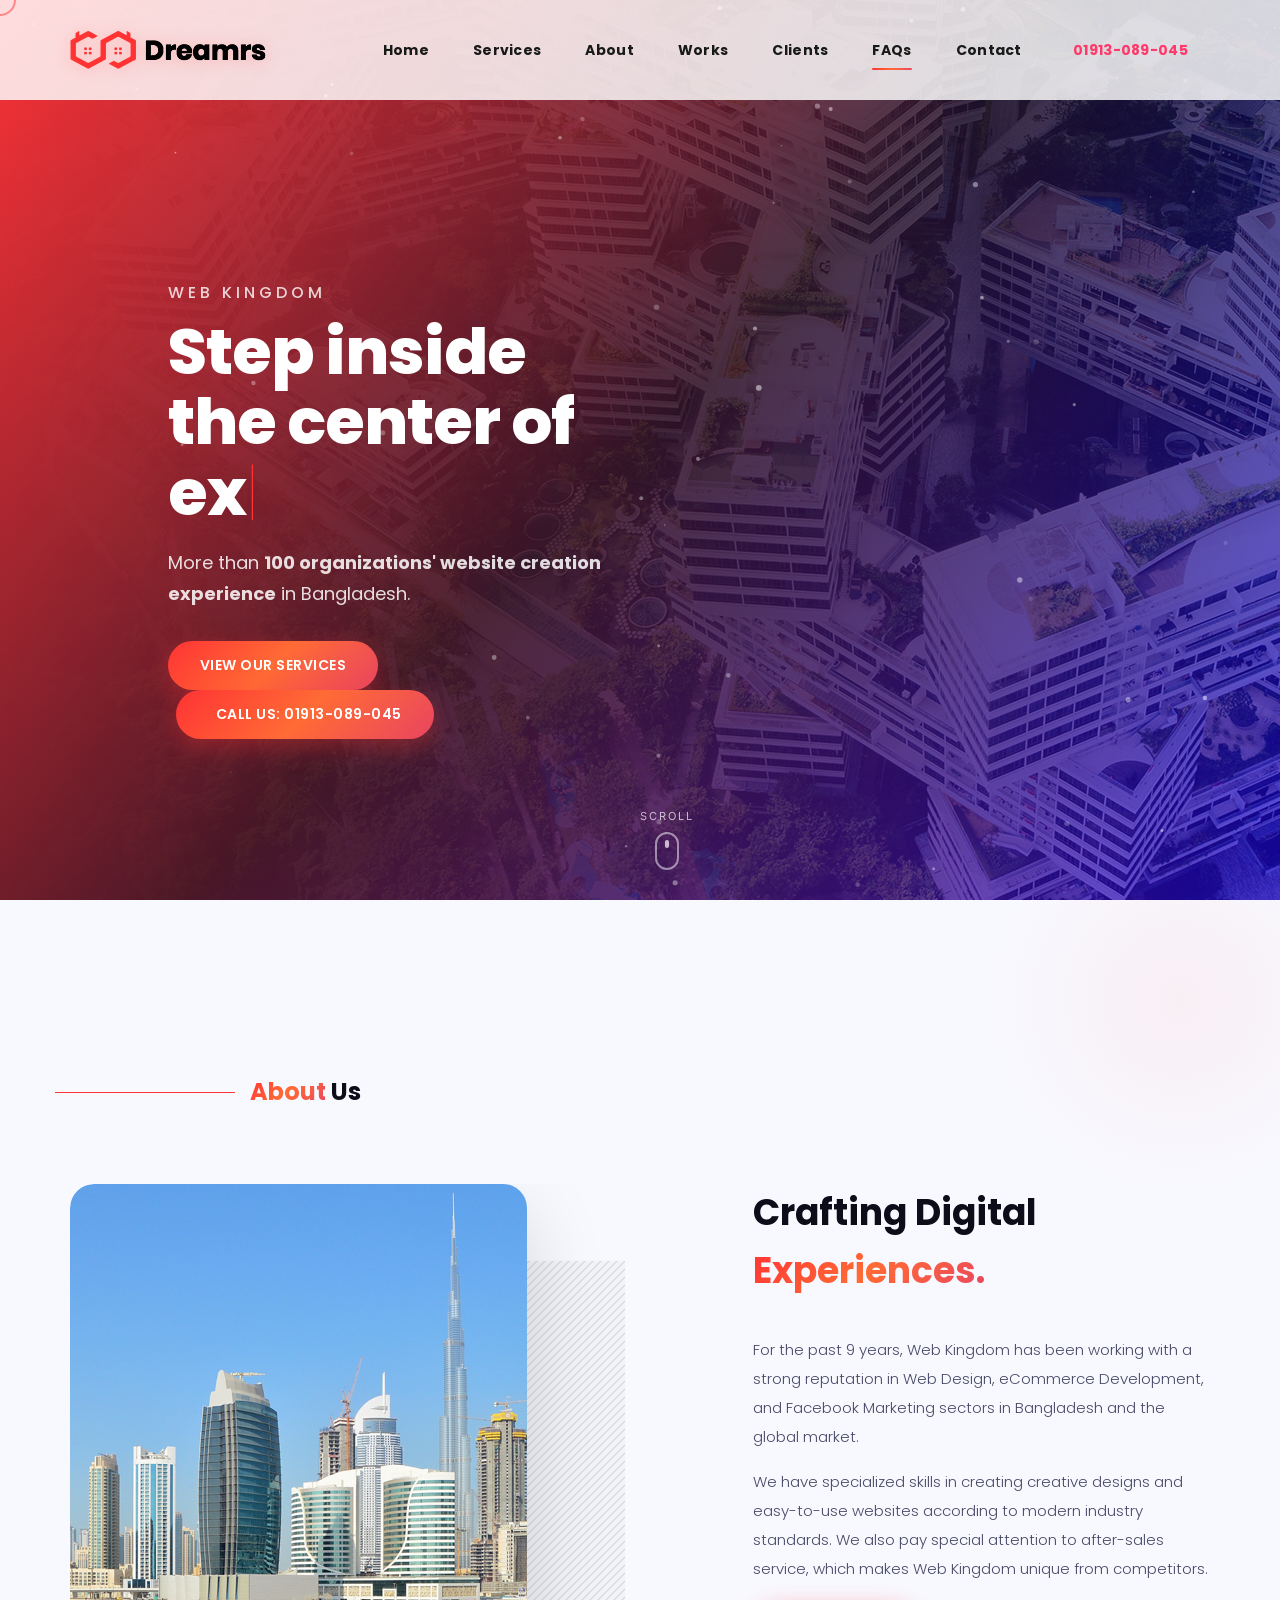
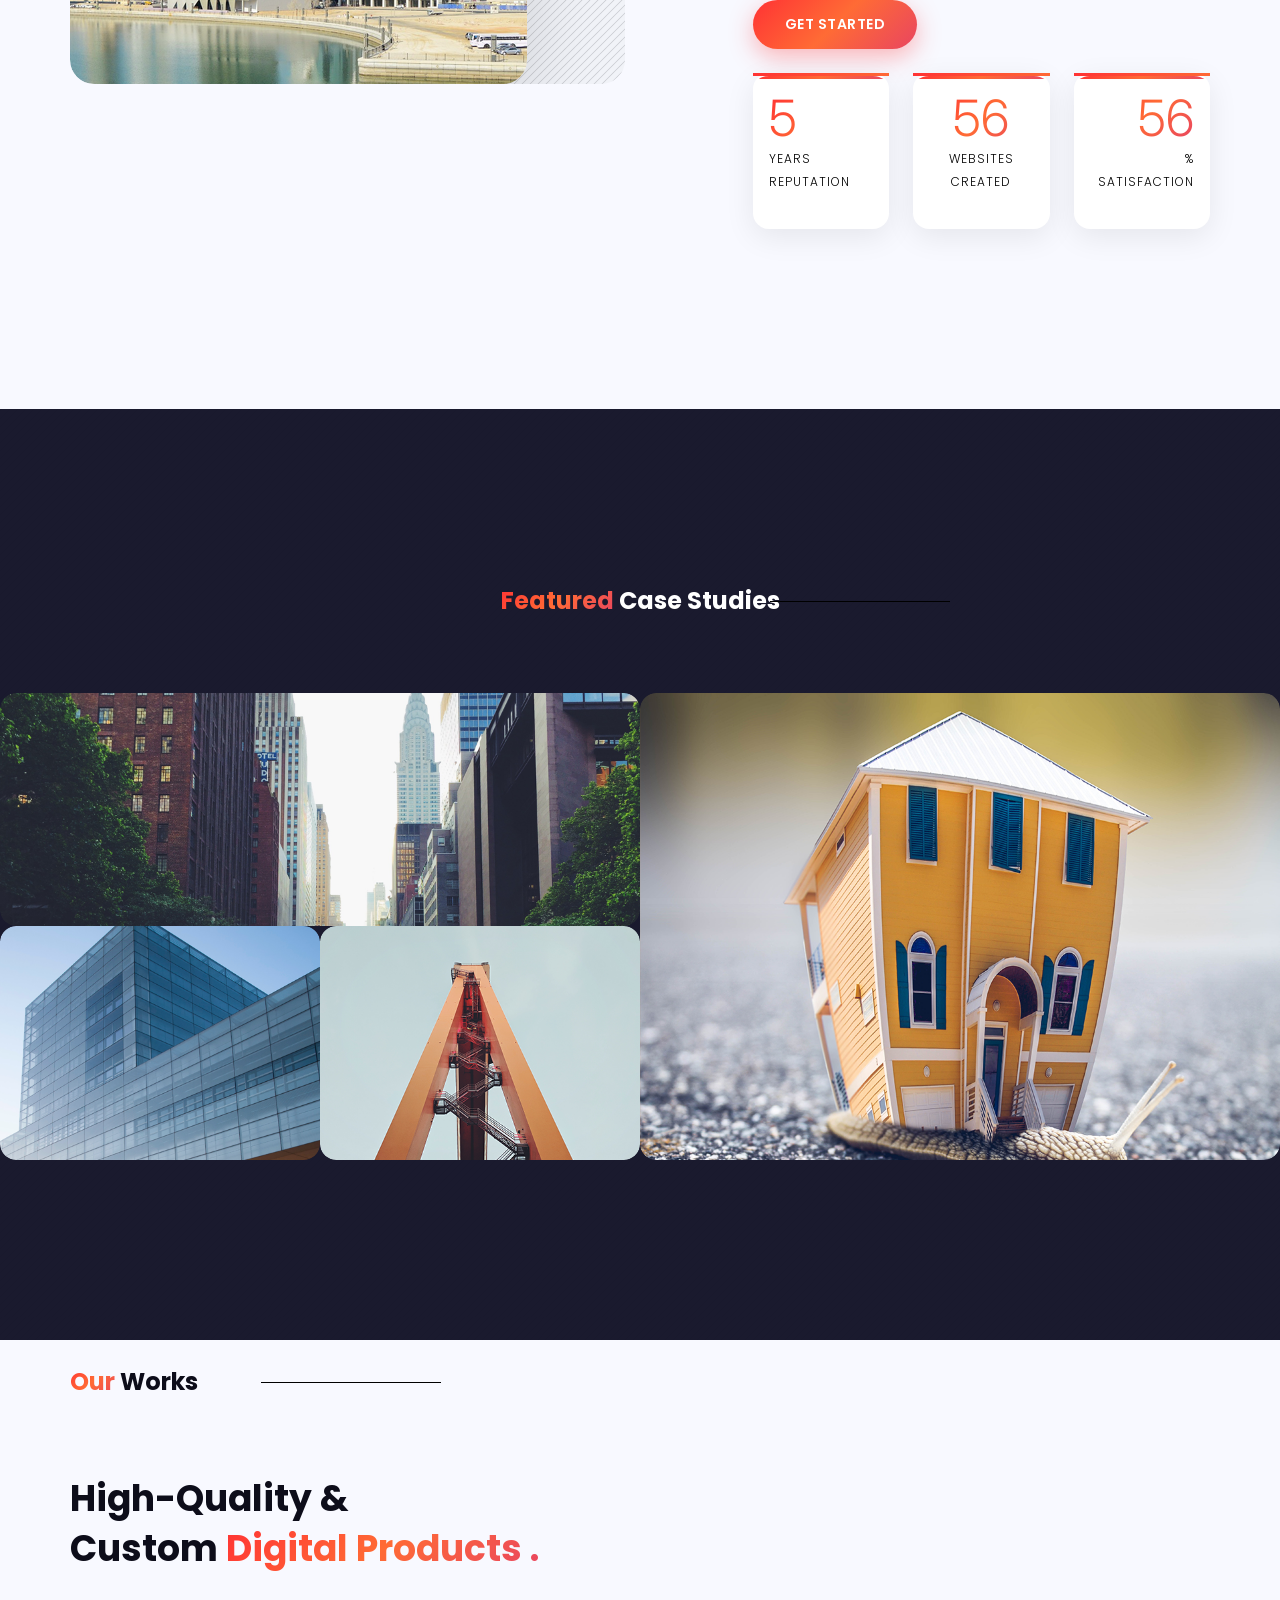
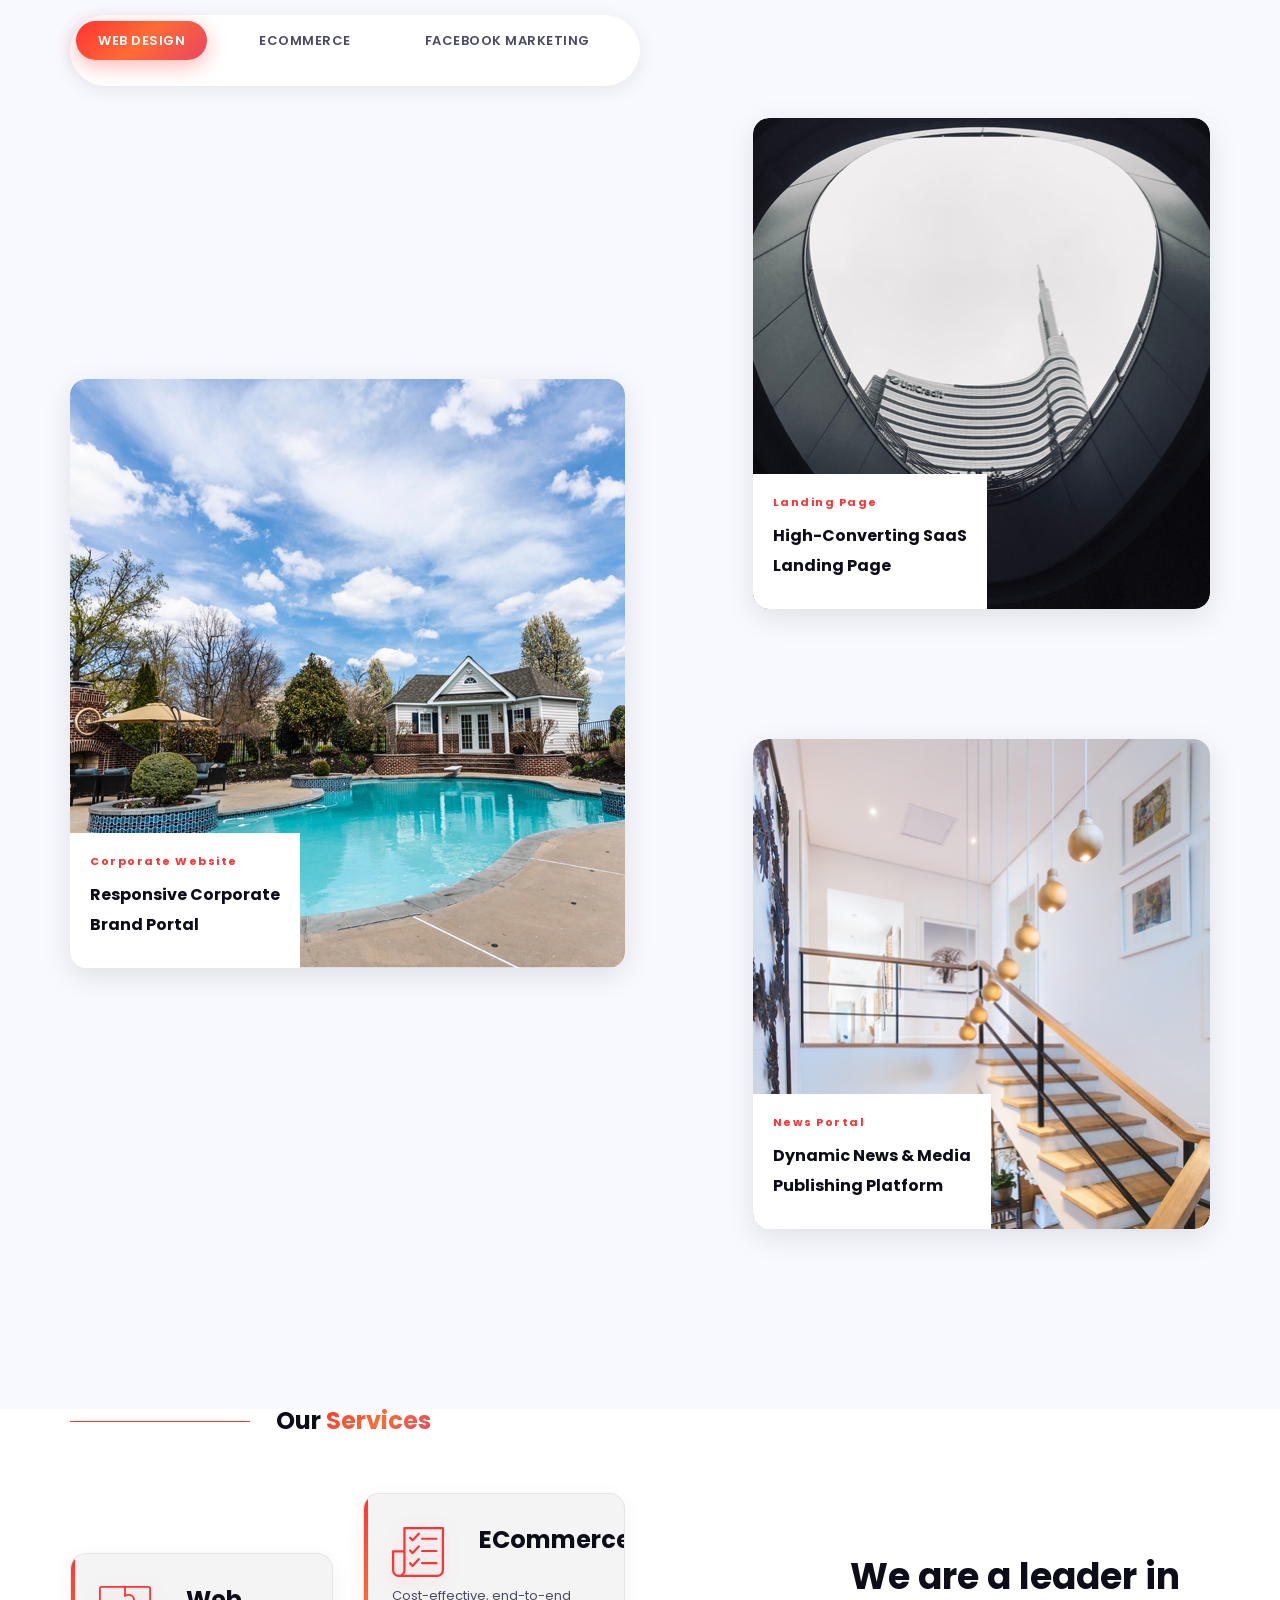
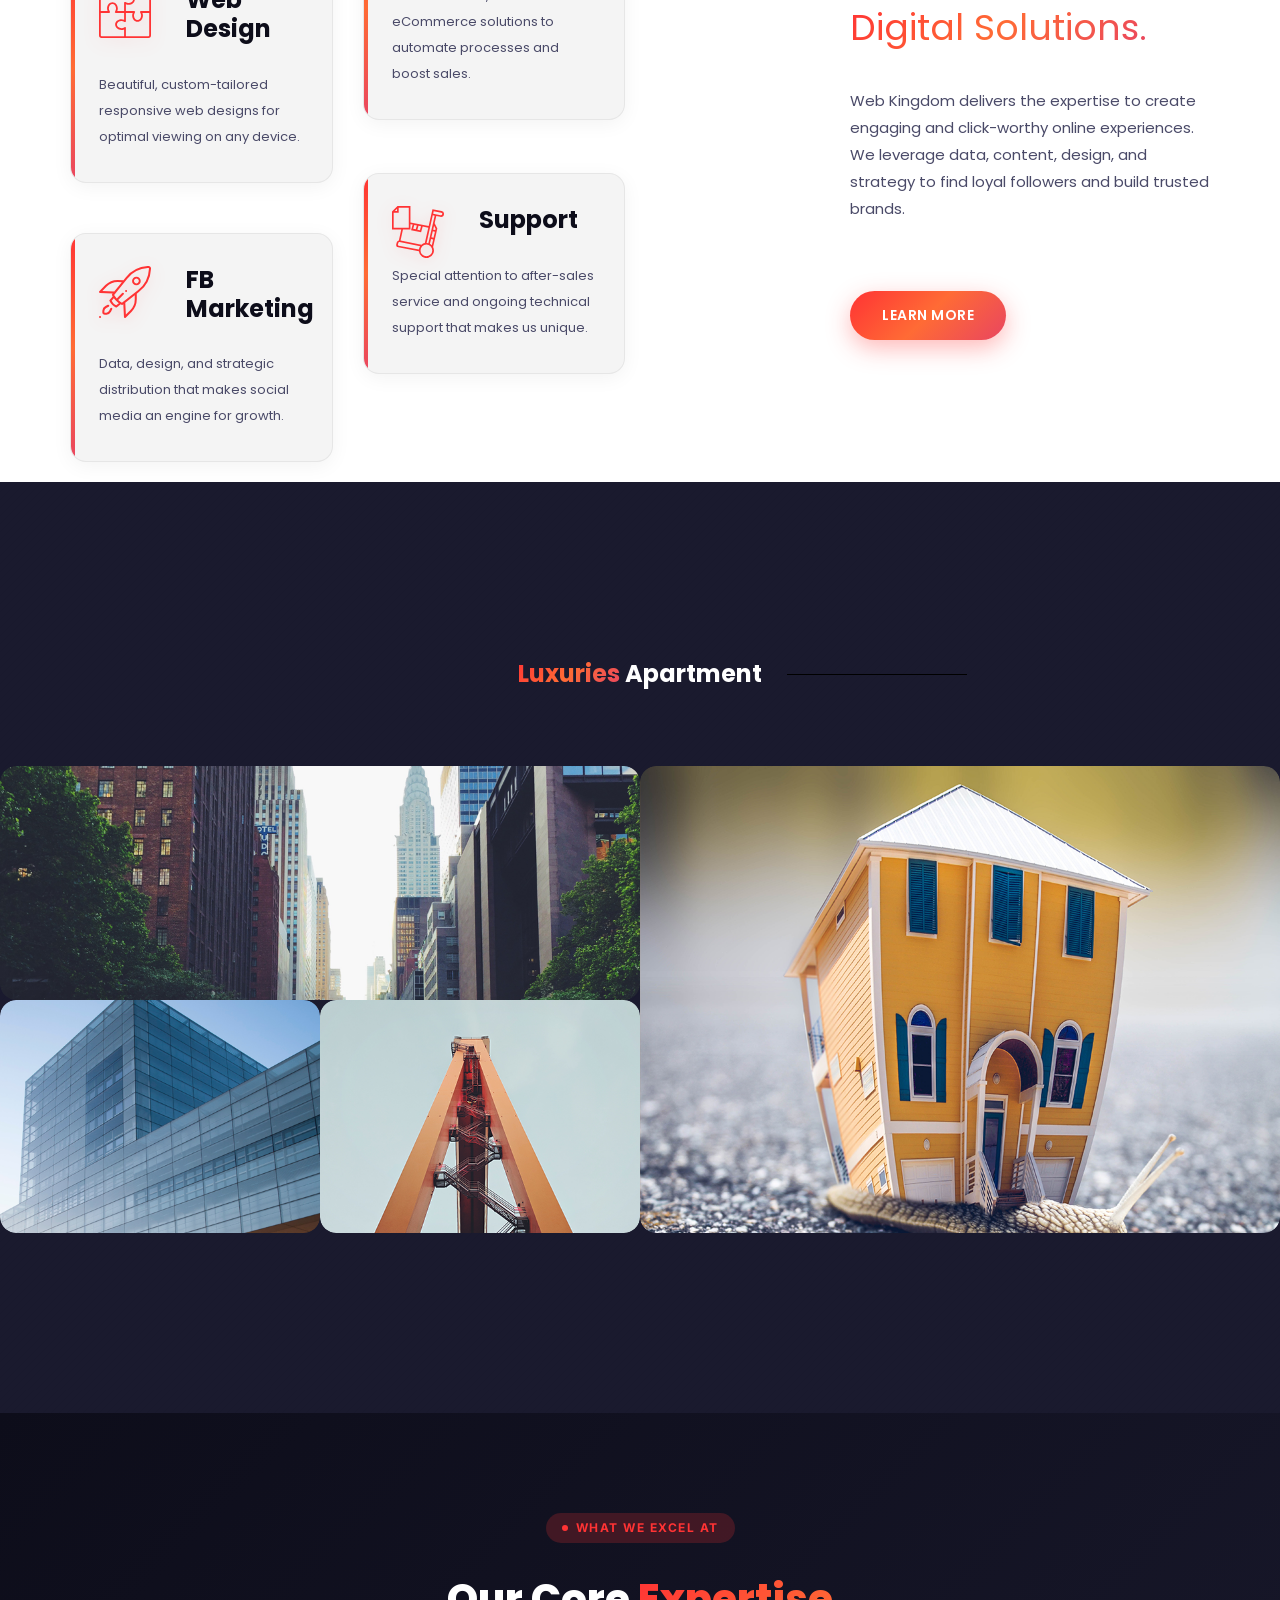
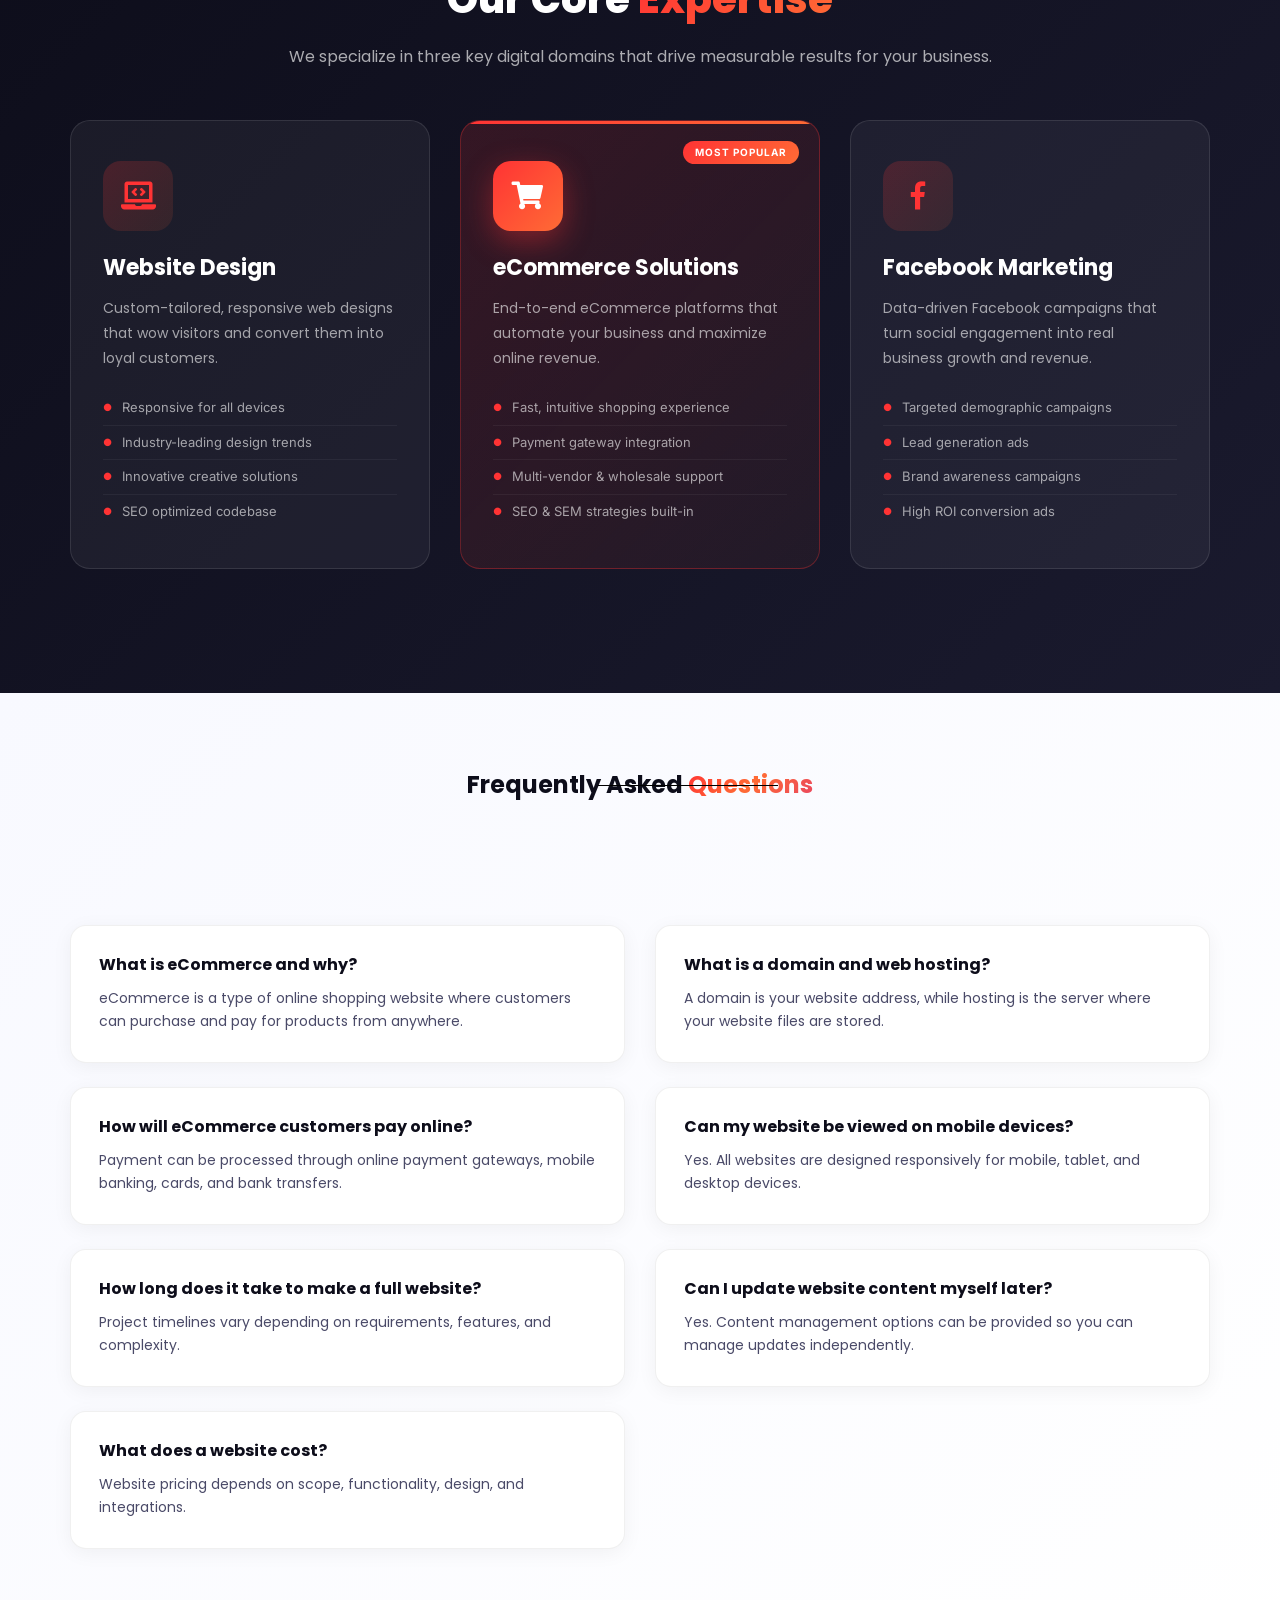
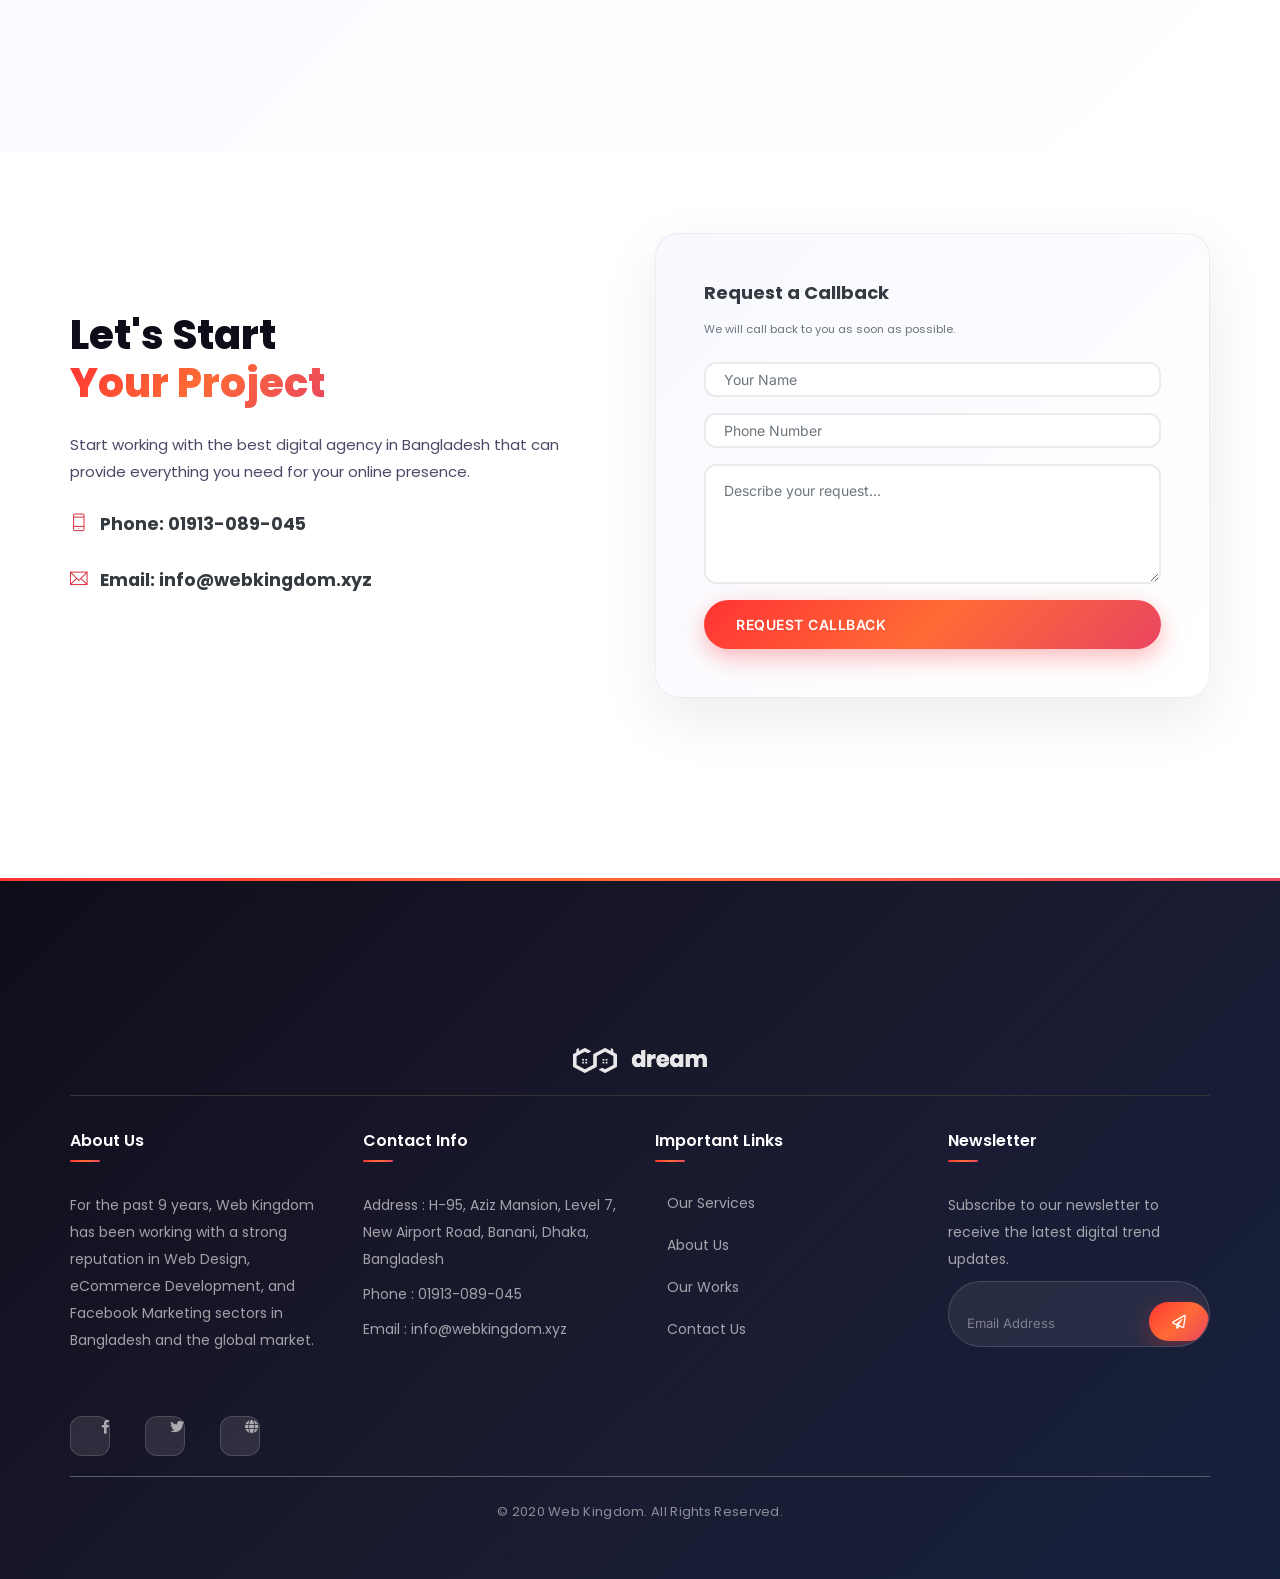
==== commit 2afd9e50: "feat: premium UX overhaul - animations, glassmorphism, service highlights, responsive design - Added" ====
--- a/index.html
+++ b/index.html
@@ -23,6 +23,16 @@
    <link rel="stylesheet" href="fontawesome/css/all.min.css">
    <!-- style CSS -->
    <link rel="stylesheet" href="css/style.css">
+   <!-- Web Kingdom Enhancement CSS -->
+   <link rel="stylesheet" href="css/wk-enhance.css">
+   <!-- Google Fonts for premium typography -->
+   <link rel="preconnect" href="https://fonts.googleapis.com">
+   <link rel="preconnect" href="https://fonts.gstatic.com" crossorigin>
+   <!-- Meta SEO -->
+   <meta name="description" content="Web Kingdom - Bangladesh's leading digital agency with 9+ years of experience in Website Design, eCommerce Development, and Facebook Marketing.">
+   <meta name="keywords" content="web design bangladesh, ecommerce development, facebook marketing, digital agency dhaka">
+   <meta property="og:title" content="Web Kingdom - Digital Agency Bangladesh">
+   <meta property="og:description" content="Step inside the center of excellence. 100+ organizations' website creation experience in Bangladesh.">
 </head>
 
 <body>
@@ -518,7 +528,68 @@
          </div>
       </div>
    </section>
-   <!--::team part end::-->
+   <!--::service highlights start::-->
+   <section class="service_highlights section-padding" style="background: linear-gradient(135deg, #0d0d1a 0%, #1a1a2e 100%); padding: 100px 0;">
+      <div class="container">
+         <div class="row justify-content-center mb-5">
+            <div class="col-lg-8 text-center">
+               <span class="section-tag" style="background: rgba(255,51,52,0.2); color: #ff3334;">What We Excel At</span>
+               <h2 style="color: #fff; font-size: 40px; font-weight: 800; margin-top: 16px; margin-bottom: 20px;">Our Core <span style="background: linear-gradient(135deg, #ff3334, #ff6b35); -webkit-background-clip: text; -webkit-text-fill-color: transparent; background-clip: text;">Expertise</span></h2>
+               <p style="color: rgba(255,255,255,0.65); font-size: 16px; line-height: 1.8;">We specialize in three key digital domains that drive measurable results for your business.</p>
+            </div>
+         </div>
+         <div class="row">
+            <div class="col-lg-4 col-md-6 mb-4">
+               <div style="background: rgba(255,255,255,0.05); border: 1px solid rgba(255,255,255,0.1); border-radius: 20px; padding: 40px 32px; height: 100%; transition: all 0.4s ease; position: relative; overflow: hidden;" class="highlight-card">
+                  <div style="width: 70px; height: 70px; background: linear-gradient(135deg, rgba(255,51,52,0.2), rgba(255,107,53,0.1)); border-radius: 18px; display: flex; align-items: center; justify-content: center; margin-bottom: 24px;">
+                     <i class="fas fa-laptop-code" style="font-size: 28px; color: #ff3334;"></i>
+                  </div>
+                  <h3 style="color: #fff; font-size: 22px; font-weight: 700; margin-bottom: 14px;">Website Design</h3>
+                  <p style="color: rgba(255,255,255,0.6); font-size: 14px; line-height: 1.8; margin-bottom: 20px;">Custom-tailored, responsive web designs that wow visitors and convert them into loyal customers.</p>
+                  <ul style="list-style: none; padding: 0; margin: 0;">
+                     <li style="color: rgba(255,255,255,0.6); padding: 7px 0; border-bottom: 1px solid rgba(255,255,255,0.05); font-size: 13px; display: flex; align-items: center; gap: 10px;"><span style="color: #ff3334; font-size: 10px;">●</span> Responsive for all devices</li>
+                     <li style="color: rgba(255,255,255,0.6); padding: 7px 0; border-bottom: 1px solid rgba(255,255,255,0.05); font-size: 13px; display: flex; align-items: center; gap: 10px;"><span style="color: #ff3334; font-size: 10px;">●</span> Industry-leading design trends</li>
+                     <li style="color: rgba(255,255,255,0.6); padding: 7px 0; border-bottom: 1px solid rgba(255,255,255,0.05); font-size: 13px; display: flex; align-items: center; gap: 10px;"><span style="color: #ff3334; font-size: 10px;">●</span> Innovative creative solutions</li>
+                     <li style="color: rgba(255,255,255,0.6); padding: 7px 0; font-size: 13px; display: flex; align-items: center; gap: 10px;"><span style="color: #ff3334; font-size: 10px;">●</span> SEO optimized codebase</li>
+                  </ul>
+               </div>
+            </div>
+            <div class="col-lg-4 col-md-6 mb-4">
+               <div style="background: linear-gradient(135deg, rgba(255,51,52,0.15), rgba(255,107,53,0.05)); border: 1px solid rgba(255,51,52,0.3); border-radius: 20px; padding: 40px 32px; height: 100%; transition: all 0.4s ease; position: relative; overflow: hidden;" class="highlight-card">
+                  <div style="position: absolute; top: 0; left: 0; right: 0; height: 3px; background: linear-gradient(90deg, #ff3334, #ff6b35);"></div>
+                  <span style="position: absolute; top: 20px; right: 20px; background: linear-gradient(135deg, #ff3334, #ff6b35); color: #fff; font-size: 10px; font-weight: 700; padding: 4px 12px; border-radius: 20px; letter-spacing: 1px; text-transform: uppercase;">Most Popular</span>
+                  <div style="width: 70px; height: 70px; background: linear-gradient(135deg, #ff3334, #ff6b35); border-radius: 18px; display: flex; align-items: center; justify-content: center; margin-bottom: 24px; box-shadow: 0 10px 30px rgba(255,51,52,0.4);">
+                     <i class="fas fa-shopping-cart" style="font-size: 28px; color: #fff;"></i>
+                  </div>
+                  <h3 style="color: #fff; font-size: 22px; font-weight: 700; margin-bottom: 14px;">eCommerce Solutions</h3>
+                  <p style="color: rgba(255,255,255,0.6); font-size: 14px; line-height: 1.8; margin-bottom: 20px;">End-to-end eCommerce platforms that automate your business and maximize online revenue.</p>
+                  <ul style="list-style: none; padding: 0; margin: 0;">
+                     <li style="color: rgba(255,255,255,0.6); padding: 7px 0; border-bottom: 1px solid rgba(255,255,255,0.05); font-size: 13px; display: flex; align-items: center; gap: 10px;"><span style="color: #ff3334; font-size: 10px;">●</span> Fast, intuitive shopping experience</li>
+                     <li style="color: rgba(255,255,255,0.6); padding: 7px 0; border-bottom: 1px solid rgba(255,255,255,0.05); font-size: 13px; display: flex; align-items: center; gap: 10px;"><span style="color: #ff3334; font-size: 10px;">●</span> Payment gateway integration</li>
+                     <li style="color: rgba(255,255,255,0.6); padding: 7px 0; border-bottom: 1px solid rgba(255,255,255,0.05); font-size: 13px; display: flex; align-items: center; gap: 10px;"><span style="color: #ff3334; font-size: 10px;">●</span> Multi-vendor & wholesale support</li>
+                     <li style="color: rgba(255,255,255,0.6); padding: 7px 0; font-size: 13px; display: flex; align-items: center; gap: 10px;"><span style="color: #ff3334; font-size: 10px;">●</span> SEO & SEM strategies built-in</li>
+                  </ul>
+               </div>
+            </div>
+            <div class="col-lg-4 col-md-6 mb-4">
+               <div style="background: rgba(255,255,255,0.05); border: 1px solid rgba(255,255,255,0.1); border-radius: 20px; padding: 40px 32px; height: 100%; transition: all 0.4s ease; position: relative; overflow: hidden;" class="highlight-card">
+                  <div style="width: 70px; height: 70px; background: linear-gradient(135deg, rgba(255,51,52,0.2), rgba(255,107,53,0.1)); border-radius: 18px; display: flex; align-items: center; justify-content: center; margin-bottom: 24px;">
+                     <i class="fab fa-facebook-f" style="font-size: 28px; color: #ff3334;"></i>
+                  </div>
+                  <h3 style="color: #fff; font-size: 22px; font-weight: 700; margin-bottom: 14px;">Facebook Marketing</h3>
+                  <p style="color: rgba(255,255,255,0.6); font-size: 14px; line-height: 1.8; margin-bottom: 20px;">Data-driven Facebook campaigns that turn social engagement into real business growth and revenue.</p>
+                  <ul style="list-style: none; padding: 0; margin: 0;">
+                     <li style="color: rgba(255,255,255,0.6); padding: 7px 0; border-bottom: 1px solid rgba(255,255,255,0.05); font-size: 13px; display: flex; align-items: center; gap: 10px;"><span style="color: #ff3334; font-size: 10px;">●</span> Targeted demographic campaigns</li>
+                     <li style="color: rgba(255,255,255,0.6); padding: 7px 0; border-bottom: 1px solid rgba(255,255,255,0.05); font-size: 13px; display: flex; align-items: center; gap: 10px;"><span style="color: #ff3334; font-size: 10px;">●</span> Lead generation ads</li>
+                     <li style="color: rgba(255,255,255,0.6); padding: 7px 0; border-bottom: 1px solid rgba(255,255,255,0.05); font-size: 13px; display: flex; align-items: center; gap: 10px;"><span style="color: #ff3334; font-size: 10px;">●</span> Brand awareness campaigns</li>
+                     <li style="color: rgba(255,255,255,0.6); padding: 7px 0; font-size: 13px; display: flex; align-items: center; gap: 10px;"><span style="color: #ff3334; font-size: 10px;">●</span> High ROI conversion ads</li>
+                  </ul>
+               </div>
+            </div>
+         </div>
+      </div>
+   </section>
+   <!--::service highlights end::-->
 
    <!--::faq_part start::-->
    <section class="blog_part padding_bottom" id="faqs" style="background-color: #fcfcfd; padding-top: 80px;">
@@ -709,6 +780,8 @@
    <script src="js/waypoints.min.js"></script>
    <!-- custom js -->
    <script src="js/custom.js"></script>
+   <!-- WK Premium Animations -->
+   <script src="js/wk-animations.js"></script>
 </body>
 
 </html>
--- a/css/wk-enhance.css
+++ b/css/wk-enhance.css
@@ -0,0 +1,1981 @@
+/* =========================================================
+   WK ENHANCE CSS - Web Kingdom Premium Design System
+   Modern animations, glassmorphism, micro-interactions
+   ========================================================= */
+
+/* ---- Google Fonts Premium Import ---- */
+@import url('https://fonts.googleapis.com/css2?family=Inter:wght@300;400;500;600;700;800&family=Poppins:wght@300;400;500;600;700;800&family=Playfair+Display:ital,wght@0,700;1,700&display=swap');
+
+/* ---- CSS Custom Properties ---- */
+:root {
+  --wk-primary:    #ff3334;
+  --wk-primary-2:  #ff6b35;
+  --wk-dark:       #0d0d1a;
+  --wk-dark-2:     #1a1a2e;
+  --wk-dark-3:     #16213e;
+  --wk-accent:     #e94560;
+  --wk-text:       #4a4a68;
+  --wk-light:      #f8f9ff;
+  --wk-white:      #ffffff;
+  --wk-gradient:   linear-gradient(135deg, #ff3334 0%, #ff6b35 50%, #e94560 100%);
+  --wk-gradient-2: linear-gradient(135deg, #667eea 0%, #764ba2 100%);
+  --wk-gradient-dark: linear-gradient(135deg, #0d0d1a 0%, #1a1a2e 50%, #16213e 100%);
+  --wk-glass:      rgba(255,255,255,0.1);
+  --wk-glass-border: rgba(255,255,255,0.2);
+  --wk-shadow:     0 20px 60px rgba(255,51,52,0.15);
+  --wk-shadow-dark: 0 25px 80px rgba(0,0,0,0.3);
+  --wk-radius:     16px;
+  --wk-radius-lg:  24px;
+  --wk-transition: all 0.4s cubic-bezier(0.25, 0.46, 0.45, 0.94);
+  --wk-transition-fast: all 0.2s ease;
+  --wk-transition-slow: all 0.7s cubic-bezier(0.25, 0.46, 0.45, 0.94);
+}
+
+/* ---- Base Enhancements ---- */
+*, *::before, *::after {
+  box-sizing: border-box;
+}
+
+html {
+  scroll-behavior: smooth;
+}
+
+body {
+  font-family: 'Inter', 'Poppins', sans-serif;
+  background-color: var(--wk-white);
+  color: var(--wk-text);
+  overflow-x: hidden;
+  -webkit-font-smoothing: antialiased;
+  -moz-osx-font-smoothing: grayscale;
+}
+
+/* ---- Custom Scrollbar ---- */
+::-webkit-scrollbar {
+  width: 6px;
+}
+::-webkit-scrollbar-track {
+  background: var(--wk-dark);
+}
+::-webkit-scrollbar-thumb {
+  background: var(--wk-gradient);
+  border-radius: 3px;
+}
+::-webkit-scrollbar-thumb:hover {
+  background: var(--wk-primary);
+}
+
+/* ---- Selection Color ---- */
+::selection {
+  background: var(--wk-primary);
+  color: #fff;
+}
+
+/* =====================================================
+   NAVIGATION ENHANCEMENTS
+   ===================================================== */
+
+.main_menu {
+  transition: var(--wk-transition);
+  backdrop-filter: blur(0px);
+}
+
+.main_menu:after {
+  backdrop-filter: blur(20px);
+  -webkit-backdrop-filter: blur(20px);
+  background: rgba(255,255,255,0.92) !important;
+  transition: var(--wk-transition);
+}
+
+.main_menu.menu_fixed {
+  box-shadow: 0 4px 30px rgba(0,0,0,0.1) !important;
+}
+
+.main_menu.menu_fixed:after {
+  background: rgba(255,255,255,0.97) !important;
+  backdrop-filter: blur(20px);
+}
+
+.navbar-brand img {
+  transition: var(--wk-transition);
+  filter: drop-shadow(0 2px 8px rgba(255,51,52,0.2));
+}
+
+.navbar-brand:hover img {
+  transform: scale(1.05);
+  filter: drop-shadow(0 4px 16px rgba(255,51,52,0.4));
+}
+
+.main_menu .navbar .main-menu-item .navbar-nav a {
+  position: relative;
+  transition: var(--wk-transition);
+  letter-spacing: 0.3px;
+}
+
+.main_menu .navbar .main-menu-item .navbar-nav a::after {
+  content: '';
+  position: absolute;
+  bottom: 30px;
+  left: 22px;
+  right: 22px;
+  height: 2px;
+  background: var(--wk-gradient);
+  border-radius: 2px;
+  transform: scaleX(0);
+  transition: transform 0.3s cubic-bezier(0.25, 0.46, 0.45, 0.94);
+  transform-origin: center;
+}
+
+.main_menu .navbar .main-menu-item .navbar-nav li.active a::after,
+.main_menu .navbar .main-menu-item .navbar-nav a:hover::after {
+  transform: scaleX(1);
+}
+
+.main_menu .navbar .main-menu-item .navbar-nav a:hover {
+  color: var(--wk-primary) !important;
+}
+
+@media (max-width: 991px) {
+  .main_menu .navbar .main-menu-item .navbar-nav a::after {
+    bottom: 5px;
+    left: 22px;
+    right: auto;
+    width: 30px;
+  }
+}
+
+/* Hamburger animation */
+.navbar-toggler {
+  border: none !important;
+  padding: 4px 8px;
+  border-radius: 8px;
+  transition: var(--wk-transition);
+}
+
+.navbar-toggler:hover {
+  background: rgba(255,51,52,0.1);
+}
+
+.navbar-toggler-icon {
+  width: 24px;
+  height: 2px;
+  background: var(--wk-dark);
+  position: relative;
+  display: block;
+  transition: var(--wk-transition);
+}
+
+/* =====================================================
+   HERO / BANNER SECTION
+   ===================================================== */
+
+.banner_part {
+  background-attachment: fixed;
+  position: relative;
+}
+
+/* Animated overlay gradient */
+.banner_part::before {
+  content: '';
+  position: absolute;
+  inset: 0;
+  background: linear-gradient(135deg,
+    rgba(255,51,52,0.85) 0%,
+    rgba(13,13,26,0.7) 50%,
+    rgba(18,1,248,0.5) 100%);
+  z-index: 0;
+  animation: bannerGradient 8s ease infinite alternate;
+}
+
+@keyframes bannerGradient {
+  0%   { opacity: 0.8; }
+  50%  { opacity: 0.95; }
+  100% { opacity: 0.75; }
+}
+
+.banner_part .banner_text {
+  position: relative;
+  z-index: 2;
+}
+
+.banner_part .banner_text h5 {
+  font-size: 16px !important;
+  font-weight: 500 !important;
+  letter-spacing: 4px !important;
+  text-transform: uppercase !important;
+  color: rgba(255,255,255,0.8) !important;
+  line-height: 1.5 !important;
+  margin-bottom: 12px !important;
+  animation: fadeInUp 0.8s ease forwards;
+  opacity: 0;
+  animation-delay: 0.2s;
+}
+
+.banner_part .banner_text h2 {
+  font-family: 'Poppins', sans-serif !important;
+  font-size: 64px !important;
+  line-height: 1.1 !important;
+  font-weight: 800 !important;
+  letter-spacing: -1px !important;
+  color: #fff !important;
+  margin-bottom: 20px !important;
+  animation: fadeInUp 0.8s ease forwards;
+  opacity: 0;
+  animation-delay: 0.4s;
+}
+
+.banner_part .banner_text p {
+  font-size: 18px !important;
+  line-height: 1.7 !important;
+  color: rgba(255,255,255,0.85) !important;
+  margin-top: 0 !important;
+  margin-bottom: 32px !important;
+  animation: fadeInUp 0.8s ease forwards;
+  opacity: 0;
+  animation-delay: 0.6s;
+  max-width: 480px;
+}
+
+.banner_part .banner_text .btn_1,
+.banner_part .banner_text a.btn_1 {
+  animation: fadeInUp 0.8s ease forwards;
+  opacity: 0;
+  animation-delay: 0.8s;
+}
+
+/* Floating particles canvas overlay */
+#banner-particles {
+  position: absolute;
+  inset: 0;
+  z-index: 1;
+  pointer-events: none;
+}
+
+/* Scroll-down indicator */
+.scroll-indicator {
+  position: absolute;
+  bottom: 30px;
+  left: 50%;
+  transform: translateX(-50%);
+  z-index: 10;
+  display: flex;
+  flex-direction: column;
+  align-items: center;
+  gap: 8px;
+  cursor: pointer;
+  animation: fadeInUp 1s ease 1.5s forwards;
+  opacity: 0;
+}
+
+.scroll-indicator span {
+  color: rgba(255,255,255,0.7);
+  font-size: 11px;
+  letter-spacing: 2px;
+  text-transform: uppercase;
+}
+
+.scroll-indicator .mouse {
+  width: 24px;
+  height: 38px;
+  border: 2px solid rgba(255,255,255,0.5);
+  border-radius: 12px;
+  position: relative;
+}
+
+.scroll-indicator .mouse::after {
+  content: '';
+  position: absolute;
+  top: 6px;
+  left: 50%;
+  transform: translateX(-50%);
+  width: 4px;
+  height: 8px;
+  background: rgba(255,255,255,0.7);
+  border-radius: 2px;
+  animation: scrollDown 1.5s ease infinite;
+}
+
+@keyframes scrollDown {
+  0%   { opacity: 1; top: 6px; }
+  100% { opacity: 0; top: 20px; }
+}
+
+@media (max-width: 991px) {
+  .banner_part .banner_text h2 {
+    font-size: 38px !important;
+    line-height: 1.2 !important;
+  }
+  .banner_part .banner_text p {
+    font-size: 15px !important;
+  }
+}
+
+/* =====================================================
+   BUTTON ENHANCEMENTS
+   ===================================================== */
+
+.btn_1 {
+  display: inline-flex;
+  align-items: center;
+  gap: 8px;
+  padding: 14px 32px !important;
+  border-radius: 50px !important;
+  font-weight: 600 !important;
+  font-size: 14px !important;
+  letter-spacing: 0.5px;
+  background: var(--wk-gradient) !important;
+  color: #fff !important;
+  border: none !important;
+  position: relative;
+  overflow: hidden;
+  transition: var(--wk-transition) !important;
+  box-shadow: 0 8px 25px rgba(255,51,52,0.35) !important;
+  text-transform: uppercase;
+}
+
+.btn_1::before {
+  content: '';
+  position: absolute;
+  inset: 0;
+  background: linear-gradient(135deg, rgba(255,255,255,0.2), transparent);
+  opacity: 0;
+  transition: opacity 0.3s ease;
+}
+
+.btn_1:hover {
+  transform: translateY(-3px) !important;
+  box-shadow: 0 16px 40px rgba(255,51,52,0.5) !important;
+  color: #fff !important;
+}
+
+.btn_1:hover::before {
+  opacity: 1;
+}
+
+.btn_1:active {
+  transform: translateY(-1px) !important;
+}
+
+/* Outline button variant */
+.btn_1.btn-outline {
+  background: transparent !important;
+  border: 2px solid rgba(255,255,255,0.6) !important;
+  box-shadow: none !important;
+}
+
+.btn_1.btn-outline:hover {
+  background: rgba(255,255,255,0.15) !important;
+  border-color: #fff !important;
+  box-shadow: 0 8px 25px rgba(255,255,255,0.15) !important;
+}
+
+/* Contact button */
+.button, .button-contactForm {
+  background: var(--wk-gradient) !important;
+  border: none !important;
+  border-radius: 50px !important;
+  padding: 14px 40px !important;
+  color: #fff !important;
+  font-weight: 600 !important;
+  letter-spacing: 0.5px;
+  text-transform: uppercase;
+  transition: var(--wk-transition) !important;
+  box-shadow: 0 8px 25px rgba(255,51,52,0.3);
+}
+
+.button:hover, .button-contactForm:hover {
+  transform: translateY(-3px);
+  box-shadow: 0 16px 40px rgba(255,51,52,0.5) !important;
+}
+
+/* =====================================================
+   SECTION TITLE ENHANCEMENTS
+   ===================================================== */
+
+.section_tittle {
+  position: relative;
+}
+
+.section_tittle h2 {
+  font-family: 'Poppins', sans-serif;
+  font-weight: 700;
+  font-size: 38px;
+  line-height: 1.2;
+  color: var(--wk-dark);
+  margin-bottom: 16px;
+}
+
+.section_tittle h2 span {
+  background: var(--wk-gradient);
+  -webkit-background-clip: text;
+  -webkit-text-fill-color: transparent;
+  background-clip: text;
+}
+
+/* =====================================================
+   ABOUT SECTION
+   ===================================================== */
+
+.about_part {
+  background: var(--wk-light);
+  position: relative;
+  overflow: hidden;
+}
+
+.about_part::before {
+  content: '';
+  position: absolute;
+  top: -100px;
+  right: -100px;
+  width: 400px;
+  height: 400px;
+  background: radial-gradient(circle, rgba(255,51,52,0.05) 0%, transparent 70%);
+  border-radius: 50%;
+}
+
+.about_img {
+  position: relative;
+  border-radius: var(--wk-radius-lg);
+  overflow: hidden;
+}
+
+.about_img img {
+  border-radius: var(--wk-radius-lg);
+  transition: var(--wk-transition-slow);
+  box-shadow: 0 30px 80px rgba(0,0,0,0.15);
+}
+
+.about_img::before {
+  content: '';
+  position: absolute;
+  inset: -4px;
+  background: var(--wk-gradient);
+  border-radius: calc(var(--wk-radius-lg) + 4px);
+  z-index: -1;
+  opacity: 0;
+  transition: opacity 0.4s ease;
+}
+
+.about_img:hover::before { opacity: 1; }
+.about_img:hover img { transform: scale(1.03); }
+
+.about_text h2 {
+  font-size: 36px;
+  font-weight: 800;
+  line-height: 1.2;
+  margin-bottom: 20px;
+  color: var(--wk-dark);
+}
+
+.about_text h2 span {
+  background: var(--wk-gradient);
+  -webkit-background-clip: text;
+  -webkit-text-fill-color: transparent;
+  background-clip: text;
+}
+
+.about_text p {
+  color: var(--wk-text);
+  font-size: 15px;
+  line-height: 1.8;
+  margin-bottom: 16px !important;
+}
+
+/* Counter boxes */
+.about_part_counter {
+  display: flex;
+  gap: 24px;
+  margin-top: 32px;
+  flex-wrap: wrap;
+}
+
+.single_counter {
+  flex: 1;
+  min-width: 100px;
+  background: #fff;
+  border-radius: var(--wk-radius);
+  padding: 20px 16px;
+  text-align: center;
+  box-shadow: 0 8px 30px rgba(0,0,0,0.08);
+  border-top: 3px solid transparent;
+  border-image: var(--wk-gradient) 1;
+  transition: var(--wk-transition);
+  position: relative;
+  overflow: hidden;
+}
+
+.single_counter::before {
+  content: '';
+  position: absolute;
+  top: 0;
+  left: 0;
+  right: 0;
+  height: 3px;
+  background: var(--wk-gradient);
+}
+
+.single_counter:hover {
+  transform: translateY(-6px);
+  box-shadow: 0 20px 50px rgba(255,51,52,0.15);
+}
+
+.single_counter .counter {
+  font-size: 40px;
+  font-weight: 800;
+  background: var(--wk-gradient);
+  -webkit-background-clip: text;
+  -webkit-text-fill-color: transparent;
+  background-clip: text;
+  line-height: 1;
+  display: block;
+}
+
+.single_counter p {
+  font-size: 12px !important;
+  font-weight: 600;
+  color: var(--wk-text);
+  text-transform: uppercase;
+  letter-spacing: 1px;
+  margin-top: 6px !important;
+}
+
+/* =====================================================
+   SERVICE CARDS
+   ===================================================== */
+
+.service_part {
+  background: #fff;
+  position: relative;
+}
+
+.service_part_iner {
+  position: relative;
+}
+
+.single_service_text {
+  background: #fff;
+  border-radius: var(--wk-radius);
+  padding: 28px 24px;
+  margin-bottom: 20px;
+  border: 1px solid rgba(0,0,0,0.06);
+  transition: var(--wk-transition);
+  position: relative;
+  overflow: hidden;
+  box-shadow: 0 4px 20px rgba(0,0,0,0.05);
+}
+
+.single_service_text::before {
+  content: '';
+  position: absolute;
+  top: 0;
+  left: 0;
+  width: 4px;
+  height: 100%;
+  background: var(--wk-gradient);
+  transition: width 0.3s ease;
+}
+
+.single_service_text:hover {
+  transform: translateX(6px);
+  box-shadow: 0 12px 40px rgba(255,51,52,0.12);
+  border-color: rgba(255,51,52,0.1);
+}
+
+.single_service_text:hover::before {
+  width: 100%;
+  opacity: 0.05;
+}
+
+.single_service_text img {
+  width: 52px;
+  height: 52px;
+  object-fit: contain;
+  margin-bottom: 16px;
+  filter: drop-shadow(0 4px 8px rgba(255,51,52,0.2));
+  transition: var(--wk-transition);
+}
+
+.single_service_text:hover img {
+  transform: scale(1.1) rotate(-5deg);
+  filter: drop-shadow(0 6px 16px rgba(255,51,52,0.35));
+}
+
+.single_service_text h4 {
+  font-size: 17px;
+  font-weight: 700;
+  color: var(--wk-dark);
+  margin-bottom: 8px;
+}
+
+.single_service_text p {
+  font-size: 13px;
+  color: var(--wk-text);
+  line-height: 1.7;
+}
+
+.service_text h2 {
+  font-size: 32px;
+  font-weight: 800;
+  line-height: 1.3;
+  margin-bottom: 20px;
+  color: var(--wk-dark);
+}
+
+.service_text h2 span {
+  background: var(--wk-gradient);
+  -webkit-background-clip: text;
+  -webkit-text-fill-color: transparent;
+  background-clip: text;
+}
+
+.service_text p {
+  font-size: 15px;
+  line-height: 1.8;
+  color: var(--wk-text);
+  margin-bottom: 24px !important;
+}
+
+/* =====================================================
+   PORTFOLIO / WORKS SECTION
+   ===================================================== */
+
+.portfolio_area {
+  background: var(--wk-light);
+}
+
+.portfolio-filter h2 {
+  font-size: 36px;
+  font-weight: 800;
+  color: var(--wk-dark);
+  margin-bottom: 28px;
+  line-height: 1.2;
+}
+
+.portfolio-filter h2 span {
+  background: var(--wk-gradient);
+  -webkit-background-clip: text;
+  -webkit-text-fill-color: transparent;
+  background-clip: text;
+}
+
+/* Tab pills */
+.nav-tabs {
+  border: none !important;
+  display: flex;
+  gap: 8px;
+  flex-wrap: wrap;
+  margin-bottom: 32px !important;
+  background: #fff;
+  padding: 6px;
+  border-radius: 50px;
+  box-shadow: 0 4px 20px rgba(0,0,0,0.08);
+  display: inline-flex;
+}
+
+.nav-tabs li a {
+  display: inline-block;
+  padding: 10px 22px !important;
+  border-radius: 50px !important;
+  font-size: 13px !important;
+  font-weight: 600 !important;
+  color: var(--wk-text) !important;
+  transition: var(--wk-transition) !important;
+  border: none !important;
+  cursor: pointer;
+  text-transform: uppercase;
+  letter-spacing: 0.5px;
+}
+
+.nav-tabs li a:hover {
+  color: var(--wk-primary) !important;
+  background: rgba(255,51,52,0.05) !important;
+}
+
+.nav-tabs li a.active {
+  background: var(--wk-gradient) !important;
+  color: #fff !important;
+  box-shadow: 0 6px 20px rgba(255,51,52,0.35);
+}
+
+/* Portfolio items */
+.portfolio_box {
+  border-radius: var(--wk-radius);
+  overflow: hidden;
+  box-shadow: 0 8px 30px rgba(0,0,0,0.1);
+  transition: var(--wk-transition);
+}
+
+.portfolio_box:hover {
+  transform: translateY(-8px);
+  box-shadow: 0 25px 60px rgba(0,0,0,0.18);
+}
+
+.single_portfolio {
+  overflow: hidden;
+  position: relative;
+  border-radius: var(--wk-radius);
+}
+
+.single_portfolio img {
+  transition: transform 0.6s cubic-bezier(0.25, 0.46, 0.45, 0.94);
+  display: block;
+  width: 100%;
+}
+
+.single_portfolio:hover img {
+  transform: scale(1.08);
+}
+
+.short_info {
+  padding: 20px !important;
+  background: #fff;
+}
+
+.short_info p {
+  font-size: 11px !important;
+  font-weight: 700;
+  letter-spacing: 2px;
+  text-transform: uppercase;
+  color: var(--wk-primary) !important;
+  margin-bottom: 6px !important;
+}
+
+.short_info h4 {
+  font-size: 16px !important;
+  font-weight: 700;
+  color: var(--wk-dark) !important;
+  line-height: 1.4;
+}
+
+.short_info h4 a {
+  color: var(--wk-dark) !important;
+  transition: var(--wk-transition-fast);
+}
+
+.short_info h4 a:hover {
+  color: var(--wk-primary) !important;
+}
+
+/* =====================================================
+   PROJECT / CASE STUDIES GALLERY
+   ===================================================== */
+
+.project_gallery {
+  background: var(--wk-dark-2);
+  position: relative;
+  overflow: hidden;
+}
+
+.project_gallery::before {
+  content: '';
+  position: absolute;
+  top: 0;
+  left: 0;
+  right: 0;
+  bottom: 0;
+  background: url('../img/patten_bg.png');
+  opacity: 0.03;
+}
+
+.project_gallery_tittle {
+  text-align: center;
+  margin-bottom: 48px;
+  position: relative;
+  z-index: 1;
+}
+
+.project_gallery_tittle h2 {
+  font-size: 40px;
+  font-weight: 800;
+  color: #fff;
+  margin: 0;
+}
+
+.project_gallery_tittle h2 span {
+  background: var(--wk-gradient);
+  -webkit-background-clip: text;
+  -webkit-text-fill-color: transparent;
+  background-clip: text;
+}
+
+.grid-item {
+  border-radius: var(--wk-radius);
+  overflow: hidden;
+  transition: var(--wk-transition);
+}
+
+.project_img {
+  position: relative;
+  overflow: hidden;
+  border-radius: var(--wk-radius);
+}
+
+.project_img img {
+  width: 100%;
+  transition: transform 0.6s cubic-bezier(0.25, 0.46, 0.45, 0.94);
+  display: block;
+}
+
+.grid-item:hover .project_img img {
+  transform: scale(1.08);
+}
+
+.project_gallery_hover_text {
+  position: absolute;
+  bottom: 0;
+  left: 0;
+  right: 0;
+  background: linear-gradient(0deg, rgba(13,13,26,0.98) 0%, rgba(13,13,26,0.7) 60%, transparent 100%);
+  padding: 30px 24px 24px;
+  transform: translateY(20px);
+  opacity: 0;
+  transition: var(--wk-transition);
+}
+
+.grid-item:hover .project_gallery_hover_text {
+  transform: translateY(0);
+  opacity: 1;
+}
+
+.project_gallery_hover_text p {
+  font-size: 11px !important;
+  font-weight: 700;
+  letter-spacing: 2px;
+  text-transform: uppercase;
+  color: var(--wk-primary) !important;
+  margin-bottom: 6px !important;
+}
+
+.project_gallery_hover_text h3 {
+  font-size: 18px;
+  font-weight: 700;
+  margin-bottom: 12px;
+}
+
+.project_gallery_hover_text h3 a {
+  color: #fff !important;
+  transition: var(--wk-transition-fast);
+}
+
+.project_gallery_hover_text h3 a:hover {
+  color: var(--wk-primary) !important;
+}
+
+.project_gallery_hover_text ul {
+  display: flex;
+  flex-wrap: wrap;
+  gap: 12px;
+  margin: 0;
+  padding: 0;
+  list-style: none;
+}
+
+.project_gallery_hover_text ul li {
+  display: flex;
+  align-items: center;
+  gap: 6px;
+  font-size: 12px;
+  color: rgba(255,255,255,0.8);
+  background: rgba(255,255,255,0.1);
+  padding: 4px 10px;
+  border-radius: 20px;
+  backdrop-filter: blur(4px);
+}
+
+.project_gallery_hover_text ul li span {
+  font-size: 14px;
+}
+
+/* =====================================================
+   FAQ SECTION
+   ===================================================== */
+
+.blog_part[id="faqs"] {
+  background: linear-gradient(135deg, #f8f9ff 0%, #fff 100%) !important;
+}
+
+.blog_part_tittle h2 {
+  font-size: 40px;
+  font-weight: 800;
+  color: var(--wk-dark);
+  margin-bottom: 8px;
+}
+
+.blog_part_tittle h2 span {
+  background: var(--wk-gradient);
+  -webkit-background-clip: text;
+  -webkit-text-fill-color: transparent;
+  background-clip: text;
+}
+
+.single_blog {
+  border-radius: var(--wk-radius) !important;
+  padding: 28px !important;
+  background: #fff !important;
+  border: 1px solid rgba(0,0,0,0.06) !important;
+  box-shadow: 0 4px 20px rgba(0,0,0,0.05) !important;
+  transition: var(--wk-transition) !important;
+  position: relative;
+  overflow: hidden;
+}
+
+.single_blog::before {
+  content: '';
+  position: absolute;
+  top: 0;
+  left: 0;
+  right: 0;
+  height: 3px;
+  background: var(--wk-gradient);
+  transform: scaleX(0);
+  transform-origin: left;
+  transition: transform 0.4s ease;
+}
+
+.single_blog:hover {
+  transform: translateY(-6px) !important;
+  box-shadow: 0 20px 50px rgba(255,51,52,0.1) !important;
+  border-color: rgba(255,51,52,0.1) !important;
+}
+
+.single_blog:hover::before {
+  transform: scaleX(1);
+}
+
+.single_blog h4 {
+  font-size: 16px !important;
+  font-weight: 700 !important;
+  color: var(--wk-dark) !important;
+  margin-bottom: 10px !important;
+  line-height: 1.4;
+}
+
+.single_blog p {
+  color: var(--wk-text) !important;
+  font-size: 14px !important;
+  line-height: 1.7;
+}
+
+/* =====================================================
+   CONTACT / CALLBACK SECTION
+   ===================================================== */
+
+.contact-section {
+  background: #fff;
+}
+
+.contact-section .service_text h2 {
+  font-size: 44px;
+  font-weight: 800;
+  line-height: 1.1;
+}
+
+.contact-section .service_text h2 span {
+  background: var(--wk-gradient);
+  -webkit-background-clip: text;
+  -webkit-text-fill-color: transparent;
+  background-clip: text;
+}
+
+/* Form container */
+.contact-section .p-5 {
+  border-radius: var(--wk-radius-lg) !important;
+  background: linear-gradient(135deg, #f8f9ff 0%, #fff 100%) !important;
+  border: 1px solid rgba(0,0,0,0.06) !important;
+  box-shadow: 0 20px 60px rgba(0,0,0,0.08) !important;
+}
+
+/* Input styling */
+.form-control {
+  border-radius: 12px !important;
+  border: 2px solid rgba(0,0,0,0.08) !important;
+  padding: 14px 18px !important;
+  font-size: 14px !important;
+  transition: var(--wk-transition) !important;
+  background: #fff !important;
+  color: var(--wk-dark) !important;
+}
+
+.form-control:focus {
+  border-color: var(--wk-primary) !important;
+  box-shadow: 0 0 0 4px rgba(255,51,52,0.1) !important;
+  outline: none !important;
+}
+
+textarea.form-control {
+  resize: vertical;
+  min-height: 120px;
+}
+
+/* Full page contact */
+.contact-title {
+  font-size: 38px;
+  font-weight: 800;
+  color: var(--wk-dark);
+  margin-bottom: 32px;
+}
+
+.form-contact .form-control {
+  background: #f8f9ff !important;
+  border-color: rgba(0,0,0,0.08) !important;
+}
+
+/* Contact info items */
+.contact-info {
+  display: flex;
+  align-items: flex-start;
+  gap: 16px;
+  margin-bottom: 28px;
+  padding: 20px;
+  background: var(--wk-light);
+  border-radius: var(--wk-radius);
+  transition: var(--wk-transition);
+}
+
+.contact-info:hover {
+  transform: translateX(6px);
+  box-shadow: 0 8px 25px rgba(255,51,52,0.1);
+}
+
+.contact-info__icon {
+  width: 52px;
+  height: 52px;
+  background: var(--wk-gradient);
+  border-radius: 12px;
+  display: flex;
+  align-items: center;
+  justify-content: center;
+  flex-shrink: 0;
+  font-size: 20px;
+  color: #fff;
+  box-shadow: 0 8px 20px rgba(255,51,52,0.3);
+}
+
+.contact-info .media-body h3 {
+  font-size: 16px;
+  font-weight: 700;
+  color: var(--wk-dark);
+  margin-bottom: 4px;
+}
+
+.contact-info .media-body h3 a {
+  color: var(--wk-dark) !important;
+  transition: var(--wk-transition-fast);
+}
+
+.contact-info .media-body h3 a:hover {
+  color: var(--wk-primary) !important;
+}
+
+.contact-info .media-body p {
+  font-size: 13px !important;
+  color: var(--wk-text) !important;
+}
+
+/* =====================================================
+   TESTIMONIAL / REVIEW SECTION
+   ===================================================== */
+
+.review_part {
+  background: linear-gradient(135deg, var(--wk-dark) 0%, var(--wk-dark-2) 100%);
+  position: relative;
+  overflow: hidden;
+}
+
+.review_part::before {
+  content: '';
+  position: absolute;
+  inset: 0;
+  background: url('../img/review_overley.png') center/cover;
+  opacity: 0.03;
+}
+
+.review_part .section_tittle h2 {
+  color: #fff;
+  font-size: 40px;
+  margin-bottom: 40px;
+}
+
+.client_review_text {
+  padding: 40px;
+  background: rgba(255,255,255,0.05);
+  backdrop-filter: blur(10px);
+  border: 1px solid rgba(255,255,255,0.1);
+  border-radius: var(--wk-radius-lg);
+  margin: 20px;
+}
+
+.client_review_text h3 {
+  color: #fff !important;
+  font-size: 20px;
+  font-weight: 700;
+}
+
+.client_review_text h5 {
+  background: var(--wk-gradient);
+  -webkit-background-clip: text;
+  -webkit-text-fill-color: transparent;
+  background-clip: text;
+  font-weight: 600;
+  font-size: 14px;
+  margin-bottom: 16px;
+}
+
+.client_review_text p {
+  color: rgba(255,255,255,0.75) !important;
+  font-size: 15px !important;
+  line-height: 1.8;
+  font-style: italic;
+}
+
+/* Slider thumbnails */
+.slider-nav-thumbnails .slider-thumbnails img {
+  border-radius: 50%;
+  width: 60px;
+  height: 60px;
+  object-fit: cover;
+  border: 3px solid rgba(255,255,255,0.1);
+  transition: var(--wk-transition);
+  cursor: pointer;
+}
+
+.slider-nav-thumbnails .slick-current .slider-thumbnails img {
+  border-color: var(--wk-primary);
+  box-shadow: 0 6px 20px rgba(255,51,52,0.4);
+  transform: scale(1.15);
+}
+
+/* =====================================================
+   HOW WE WORK SECTION
+   ===================================================== */
+
+.service_part .rounded-circle {
+  background: var(--wk-gradient) !important;
+  box-shadow: 0 8px 25px rgba(255,51,52,0.35);
+  transition: var(--wk-transition);
+  font-family: 'Poppins', sans-serif;
+}
+
+.service_part .p-4 {
+  border-radius: var(--wk-radius) !important;
+  border: 1px solid rgba(0,0,0,0.06) !important;
+  transition: var(--wk-transition);
+  position: relative;
+  overflow: hidden;
+}
+
+.service_part .p-4::after {
+  content: '';
+  position: absolute;
+  inset: 0;
+  background: var(--wk-gradient);
+  opacity: 0;
+  transition: opacity 0.4s ease;
+  z-index: 0;
+  border-radius: var(--wk-radius);
+}
+
+.service_part .p-4 > * {
+  position: relative;
+  z-index: 1;
+}
+
+.service_part .p-4:hover {
+  transform: translateY(-8px);
+  box-shadow: 0 20px 50px rgba(255,51,52,0.15) !important;
+  border-color: var(--wk-primary) !important;
+}
+
+.service_part .p-4:hover::after { opacity: 0.04; }
+
+.service_part .p-4:hover .rounded-circle {
+  transform: scale(1.1) rotate(5deg);
+  box-shadow: 0 12px 35px rgba(255,51,52,0.5);
+}
+
+.service_part .p-4 h4 {
+  font-weight: 700;
+  color: var(--wk-dark);
+  transition: var(--wk-transition);
+}
+
+.service_part .p-4:hover h4 {
+  color: var(--wk-primary);
+}
+
+/* =====================================================
+   SERVICES PAGE - FULL SERVICE CARDS
+   ===================================================== */
+
+/* Highlight services with icons on the services page */
+#services .single_service_text {
+  padding: 32px 28px;
+}
+
+/* =====================================================
+   FOOTER ENHANCEMENTS
+   ===================================================== */
+
+.footer_part {
+  background: var(--wk-gradient-dark);
+  position: relative;
+  overflow: hidden;
+}
+
+.footer_part::before {
+  content: '';
+  position: absolute;
+  top: 0;
+  left: 0;
+  right: 0;
+  height: 3px;
+  background: var(--wk-gradient);
+}
+
+.footer_logo {
+  text-align: center;
+  padding: 40px 0 32px;
+}
+
+.footer_logo img {
+  filter: brightness(0) invert(1);
+  opacity: 0.9;
+  transition: var(--wk-transition);
+  max-height: 40px;
+}
+
+.footer_logo img:hover {
+  opacity: 1;
+  filter: brightness(0) invert(1) drop-shadow(0 4px 12px rgba(255,51,52,0.5));
+}
+
+.single_footer_part {
+  padding-bottom: 32px;
+}
+
+.single_footer_part h4 {
+  color: #fff !important;
+  font-size: 16px !important;
+  font-weight: 700;
+  margin-bottom: 20px;
+  padding-bottom: 12px;
+  position: relative;
+}
+
+.single_footer_part h4::after {
+  content: '';
+  position: absolute;
+  bottom: 0;
+  left: 0;
+  width: 30px;
+  height: 2px;
+  background: var(--wk-gradient);
+  border-radius: 2px;
+}
+
+.single_footer_part p {
+  color: rgba(255,255,255,0.6) !important;
+  font-size: 14px !important;
+  line-height: 1.8;
+  margin-bottom: 8px !important;
+}
+
+.single_footer_part ul li {
+  margin-bottom: 10px;
+}
+
+.single_footer_part ul li a {
+  color: rgba(255,255,255,0.6) !important;
+  font-size: 14px;
+  transition: var(--wk-transition-fast);
+  display: inline-flex;
+  align-items: center;
+  gap: 8px;
+}
+
+.single_footer_part ul li a::before {
+  content: '→';
+  font-size: 12px;
+  opacity: 0;
+  transform: translateX(-8px);
+  transition: var(--wk-transition-fast);
+}
+
+.single_footer_part ul li a:hover {
+  color: #fff !important;
+  padding-left: 8px;
+}
+
+.single_footer_part ul li a:hover::before {
+  opacity: 1;
+  transform: translateX(0);
+}
+
+/* Social icons */
+.footer_icon.social_icon ul {
+  display: flex;
+  gap: 10px;
+  margin-top: 16px;
+}
+
+.single_social_icon {
+  display: inline-flex;
+  align-items: center;
+  justify-content: center;
+  width: 40px;
+  height: 40px;
+  border-radius: 12px;
+  background: rgba(255,255,255,0.1);
+  border: 1px solid rgba(255,255,255,0.15);
+  transition: var(--wk-transition);
+  color: rgba(255,255,255,0.7) !important;
+  font-size: 15px;
+}
+
+.single_social_icon:hover {
+  background: var(--wk-gradient) !important;
+  border-color: transparent;
+  color: #fff !important;
+  transform: translateY(-3px);
+  box-shadow: 0 8px 20px rgba(255,51,52,0.4);
+}
+
+/* Newsletter form */
+.subscribe_form {
+  display: flex;
+  gap: 0;
+  border-radius: 50px;
+  overflow: hidden;
+  border: 1px solid rgba(255,255,255,0.15) !important;
+  background: rgba(255,255,255,0.07);
+}
+
+.subscribe_form input[type="email"] {
+  background: transparent !important;
+  border: none !important;
+  outline: none !important;
+  color: #fff !important;
+  padding: 12px 18px !important;
+  font-size: 13px;
+  flex: 1;
+}
+
+.subscribe_form input::placeholder {
+  color: rgba(255,255,255,0.4) !important;
+}
+
+.email_icon {
+  background: var(--wk-gradient) !important;
+  border: none !important;
+  padding: 12px 18px !important;
+  color: #fff !important;
+  cursor: pointer;
+  transition: var(--wk-transition-fast);
+}
+
+.email_icon:hover {
+  opacity: 0.85;
+}
+
+/* Footer divider */
+.footer_part hr {
+  border-color: rgba(255,255,255,0.1) !important;
+  margin: 0 0 24px !important;
+}
+
+/* Copyright */
+.copyright_text {
+  padding: 0 0 32px;
+}
+
+.copyright_text P {
+  color: rgba(255,255,255,0.5) !important;
+  font-size: 13px !important;
+  letter-spacing: 0.3px;
+}
+
+/* =====================================================
+   BREADCRUMB
+   ===================================================== */
+
+.breadcrumb.blog_bg {
+  position: relative;
+  background-attachment: fixed;
+  min-height: 280px;
+  display: flex;
+  align-items: center;
+}
+
+.breadcrumb.blog_bg::before {
+  content: '';
+  position: absolute;
+  inset: 0;
+  background: linear-gradient(135deg,
+    rgba(255,51,52,0.9) 0%,
+    rgba(13,13,26,0.85) 100%);
+}
+
+.breadcrumb_iner {
+  position: relative;
+  z-index: 1;
+}
+
+.breadcrumb_iner_item h2 {
+  color: #fff !important;
+  font-size: 48px !important;
+  font-weight: 800 !important;
+  margin: 0;
+  line-height: 1.2 !important;
+}
+
+/* =====================================================
+   ANIMATIONS - Scroll Reveal
+   ===================================================== */
+
+[data-wk-reveal] {
+  opacity: 0;
+  transform: translateY(40px);
+  transition: opacity 0.7s ease, transform 0.7s cubic-bezier(0.25, 0.46, 0.45, 0.94);
+}
+
+[data-wk-reveal].revealed {
+  opacity: 1;
+  transform: translateY(0);
+}
+
+[data-wk-reveal="left"] {
+  transform: translateX(-40px);
+}
+
+[data-wk-reveal="left"].revealed {
+  transform: translateX(0);
+}
+
+[data-wk-reveal="right"] {
+  transform: translateX(40px);
+}
+
+[data-wk-reveal="right"].revealed {
+  transform: translateX(0);
+}
+
+[data-wk-reveal="scale"] {
+  transform: scale(0.85);
+}
+
+[data-wk-reveal="scale"].revealed {
+  transform: scale(1);
+}
+
+/* Delay variants */
+[data-wk-delay="100"] { transition-delay: 0.1s; }
+[data-wk-delay="200"] { transition-delay: 0.2s; }
+[data-wk-delay="300"] { transition-delay: 0.3s; }
+[data-wk-delay="400"] { transition-delay: 0.4s; }
+[data-wk-delay="500"] { transition-delay: 0.5s; }
+[data-wk-delay="600"] { transition-delay: 0.6s; }
+
+/* =====================================================
+   KEYFRAME ANIMATIONS
+   ===================================================== */
+
+@keyframes fadeInUp {
+  from {
+    opacity: 0;
+    transform: translateY(30px);
+  }
+  to {
+    opacity: 1;
+    transform: translateY(0);
+  }
+}
+
+@keyframes fadeInLeft {
+  from { opacity: 0; transform: translateX(-30px); }
+  to   { opacity: 1; transform: translateX(0); }
+}
+
+@keyframes fadeInRight {
+  from { opacity: 0; transform: translateX(30px); }
+  to   { opacity: 1; transform: translateX(0); }
+}
+
+@keyframes float {
+  0%, 100% { transform: translateY(0); }
+  50%       { transform: translateY(-12px); }
+}
+
+@keyframes pulse-ring {
+  0%   { transform: scale(0.8); opacity: 0.8; }
+  100% { transform: scale(2.5); opacity: 0; }
+}
+
+@keyframes shimmer {
+  0%   { background-position: -200% center; }
+  100% { background-position: 200% center; }
+}
+
+@keyframes gradientFlow {
+  0%   { background-position: 0% 50%; }
+  50%  { background-position: 100% 50%; }
+  100% { background-position: 0% 50%; }
+}
+
+/* Floating elements */
+.float-animation {
+  animation: float 6s ease-in-out infinite;
+}
+
+/* Gradient text animation */
+.gradient-text-animated {
+  background: linear-gradient(270deg, #ff3334, #ff6b35, #e94560, #ff3334);
+  background-size: 300% 300%;
+  -webkit-background-clip: text;
+  -webkit-text-fill-color: transparent;
+  background-clip: text;
+  animation: gradientFlow 4s ease infinite;
+}
+
+/* =====================================================
+   LOADING / PAGE TRANSITION
+   ===================================================== */
+
+.page-loader {
+  position: fixed;
+  inset: 0;
+  background: var(--wk-dark);
+  z-index: 99999;
+  display: flex;
+  align-items: center;
+  justify-content: center;
+  transition: opacity 0.5s ease, visibility 0.5s ease;
+}
+
+.page-loader.loaded {
+  opacity: 0;
+  visibility: hidden;
+  pointer-events: none;
+}
+
+.loader-inner {
+  display: flex;
+  flex-direction: column;
+  align-items: center;
+  gap: 20px;
+}
+
+.loader-logo {
+  width: 80px;
+  height: 80px;
+  background: var(--wk-gradient);
+  border-radius: 20px;
+  display: flex;
+  align-items: center;
+  justify-content: center;
+  animation: float 2s ease-in-out infinite;
+  box-shadow: 0 20px 50px rgba(255,51,52,0.5);
+}
+
+.loader-logo span {
+  font-size: 36px;
+  font-weight: 900;
+  color: #fff;
+  font-family: 'Poppins', sans-serif;
+}
+
+.loader-bar {
+  width: 160px;
+  height: 3px;
+  background: rgba(255,255,255,0.1);
+  border-radius: 2px;
+  overflow: hidden;
+}
+
+.loader-bar::after {
+  content: '';
+  display: block;
+  height: 100%;
+  background: var(--wk-gradient);
+  border-radius: 2px;
+  animation: loading 1.5s ease-in-out infinite;
+}
+
+@keyframes loading {
+  0%   { width: 0%; margin-left: 0; }
+  50%  { width: 80%; margin-left: 0; }
+  100% { width: 0%; margin-left: 100%; }
+}
+
+/* =====================================================
+   BACK TO TOP
+   ===================================================== */
+
+.back-to-top {
+  position: fixed;
+  bottom: 32px;
+  right: 32px;
+  width: 48px;
+  height: 48px;
+  background: var(--wk-gradient);
+  color: #fff;
+  border: none;
+  border-radius: 14px;
+  cursor: pointer;
+  display: flex;
+  align-items: center;
+  justify-content: center;
+  font-size: 18px;
+  box-shadow: 0 8px 25px rgba(255,51,52,0.4);
+  transition: var(--wk-transition);
+  opacity: 0;
+  visibility: hidden;
+  transform: translateY(20px);
+  z-index: 9999;
+}
+
+.back-to-top.visible {
+  opacity: 1;
+  visibility: visible;
+  transform: translateY(0);
+}
+
+.back-to-top:hover {
+  transform: translateY(-4px);
+  box-shadow: 0 16px 40px rgba(255,51,52,0.55);
+}
+
+/* =====================================================
+   MAP SECTION
+   ===================================================== */
+
+#map {
+  border-radius: var(--wk-radius-lg);
+  overflow: hidden;
+  box-shadow: 0 20px 60px rgba(0,0,0,0.12);
+}
+
+/* =====================================================
+   RESPONSIVE ENHANCEMENTS
+   ===================================================== */
+
+@media (max-width: 991px) {
+  .section_tittle h2 { font-size: 28px; }
+  .about_text h2     { font-size: 28px; }
+  .service_text h2   { font-size: 26px; }
+  .breadcrumb_iner_item h2 { font-size: 36px !important; }
+  .contact-section .service_text h2 { font-size: 32px; }
+  .about_part_counter { gap: 12px; }
+  .single_counter { padding: 16px 12px; }
+}
+
+@media (max-width: 768px) {
+  .section_tittle h2    { font-size: 26px; }
+  .about_text h2        { font-size: 24px; }
+  .portfolio-filter h2  { font-size: 28px; }
+  .project_gallery_tittle h2 { font-size: 28px; }
+  .blog_part_tittle h2  { font-size: 28px; }
+  .breadcrumb_iner_item h2 { font-size: 28px !important; }
+  .nav-tabs {
+    flex-wrap: wrap;
+    border-radius: 20px;
+    gap: 4px;
+  }
+  .back-to-top {
+    bottom: 20px;
+    right: 20px;
+    width: 42px;
+    height: 42px;
+  }
+}
+
+@media (max-width: 576px) {
+  .btn_1 {
+    padding: 12px 24px !important;
+    font-size: 13px !important;
+  }
+  .about_part_counter {
+    flex-direction: column;
+    gap: 12px;
+  }
+  .single_counter { width: 100%; }
+  .client_review_text { padding: 24px; margin: 10px; }
+}
+
+/* =====================================================
+   SERVICES PAGE ENHANCEMENTS
+   ===================================================== */
+
+/* Full-width service feature cards on services.html */
+.service_feature_card {
+  background: #fff;
+  border-radius: var(--wk-radius-lg);
+  padding: 40px;
+  box-shadow: 0 8px 40px rgba(0,0,0,0.07);
+  border: 1px solid rgba(0,0,0,0.06);
+  transition: var(--wk-transition);
+  position: relative;
+  overflow: hidden;
+  margin-bottom: 30px;
+}
+
+.service_feature_card::before {
+  content: '';
+  position: absolute;
+  top: 0;
+  left: 0;
+  width: 100%;
+  height: 4px;
+  background: var(--wk-gradient);
+  transform: scaleX(0);
+  transform-origin: left;
+  transition: transform 0.4s ease;
+}
+
+.service_feature_card:hover {
+  transform: translateY(-8px);
+  box-shadow: 0 25px 70px rgba(255,51,52,0.12);
+}
+
+.service_feature_card:hover::before {
+  transform: scaleX(1);
+}
+
+.service_feature_card .icon-wrapper {
+  width: 70px;
+  height: 70px;
+  background: linear-gradient(135deg, rgba(255,51,52,0.1), rgba(255,107,53,0.1));
+  border-radius: 18px;
+  display: flex;
+  align-items: center;
+  justify-content: center;
+  margin-bottom: 24px;
+  transition: var(--wk-transition);
+}
+
+.service_feature_card:hover .icon-wrapper {
+  background: var(--wk-gradient);
+  box-shadow: 0 10px 30px rgba(255,51,52,0.35);
+  transform: rotate(-5deg);
+}
+
+.service_feature_card .icon-wrapper i {
+  font-size: 28px;
+  color: var(--wk-primary);
+  transition: var(--wk-transition);
+}
+
+.service_feature_card:hover .icon-wrapper i {
+  color: #fff;
+}
+
+.service_feature_card h3 {
+  font-size: 22px;
+  font-weight: 700;
+  color: var(--wk-dark);
+  margin-bottom: 12px;
+}
+
+.service_feature_card p {
+  color: var(--wk-text) !important;
+  font-size: 14px !important;
+  line-height: 1.8;
+  margin-bottom: 20px !important;
+}
+
+.service_feature_card ul {
+  list-style: none;
+  padding: 0;
+  margin: 0;
+}
+
+.service_feature_card ul li {
+  display: flex;
+  align-items: flex-start;
+  gap: 10px;
+  font-size: 14px;
+  color: var(--wk-text);
+  padding: 6px 0;
+  border-bottom: 1px solid rgba(0,0,0,0.04);
+}
+
+.service_feature_card ul li:last-child {
+  border-bottom: none;
+}
+
+.service_feature_card ul li::before {
+  content: '✓';
+  flex-shrink: 0;
+  width: 20px;
+  height: 20px;
+  background: var(--wk-gradient);
+  color: #fff;
+  border-radius: 50%;
+  display: inline-flex;
+  align-items: center;
+  justify-content: center;
+  font-size: 10px;
+  font-weight: 700;
+  margin-top: 1px;
+}
+
+/* =====================================================
+   WORKS PAGE - Sticky Filter
+   ===================================================== */
+
+.portfolio_area .portfolio-filter {
+  position: relative;
+}
+
+/* Hover card effect on portfolio items */
+.portfolio_item .tab-pane {
+  animation: fadeInUp 0.4s ease;
+}
+
+/* =====================================================
+   CUSTOM CURSOR
+   ===================================================== */
+
+.wk-cursor {
+  width: 10px;
+  height: 10px;
+  background: var(--wk-primary);
+  border-radius: 50%;
+  position: fixed;
+  pointer-events: none;
+  z-index: 99999;
+  transition: transform 0.15s ease;
+  mix-blend-mode: difference;
+}
+
+.wk-cursor-follower {
+  width: 32px;
+  height: 32px;
+  border: 2px solid var(--wk-primary);
+  border-radius: 50%;
+  position: fixed;
+  pointer-events: none;
+  z-index: 99998;
+  transition: transform 0.3s ease, opacity 0.3s ease;
+  opacity: 0.5;
+}
+
+@media (pointer: coarse) {
+  .wk-cursor, .wk-cursor-follower {
+    display: none;
+  }
+}
+
+/* =====================================================
+   PARTICLE CANVAS
+   ===================================================== */
+
+#particles-js {
+  position: absolute;
+  width: 100%;
+  height: 100%;
+  top: 0;
+  left: 0;
+  z-index: 1;
+  pointer-events: none;
+}
+
+/* =====================================================
+   TYPING CURSOR
+   ===================================================== */
+
+.typed-cursor {
+  color: var(--wk-primary);
+  font-weight: 100;
+  animation: blink 0.8s infinite;
+}
+
+@keyframes blink {
+  0%, 100% { opacity: 1; }
+  50%       { opacity: 0; }
+}
+
+/* =====================================================
+   STATS SECTION (Hero Numbers)
+   ===================================================== */
+
+.hero-stats {
+  display: flex;
+  gap: 32px;
+  margin-top: 40px;
+  flex-wrap: wrap;
+}
+
+.hero-stat-item {
+  text-align: center;
+}
+
+.hero-stat-item .num {
+  font-size: 36px;
+  font-weight: 800;
+  color: #fff;
+  line-height: 1;
+  display: block;
+}
+
+.hero-stat-item .label {
+  font-size: 11px;
+  color: rgba(255,255,255,0.6);
+  text-transform: uppercase;
+  letter-spacing: 1.5px;
+  margin-top: 4px;
+  display: block;
+}
+
+/* =====================================================
+   UTILS
+   ===================================================== */
+
+.wk-gradient-bg {
+  background: var(--wk-gradient);
+}
+
+.wk-text-gradient {
+  background: var(--wk-gradient);
+  -webkit-background-clip: text;
+  -webkit-text-fill-color: transparent;
+  background-clip: text;
+}
+
+.wk-shadow {
+  box-shadow: var(--wk-shadow);
+}
+
+.section-tag {
+  display: inline-flex;
+  align-items: center;
+  gap: 8px;
+  background: rgba(255,51,52,0.1);
+  color: var(--wk-primary);
+  padding: 6px 16px;
+  border-radius: 50px;
+  font-size: 12px;
+  font-weight: 700;
+  letter-spacing: 1.5px;
+  text-transform: uppercase;
+  margin-bottom: 16px;
+}
+
+.section-tag::before {
+  content: '';
+  width: 6px;
+  height: 6px;
+  background: var(--wk-primary);
+  border-radius: 50%;
+}
+
+/* Divider */
+.wk-divider {
+  width: 60px;
+  height: 3px;
+  background: var(--wk-gradient);
+  border-radius: 2px;
+  margin: 16px 0;
+}
+
+.wk-divider.centered {
+  margin: 16px auto;
+}
